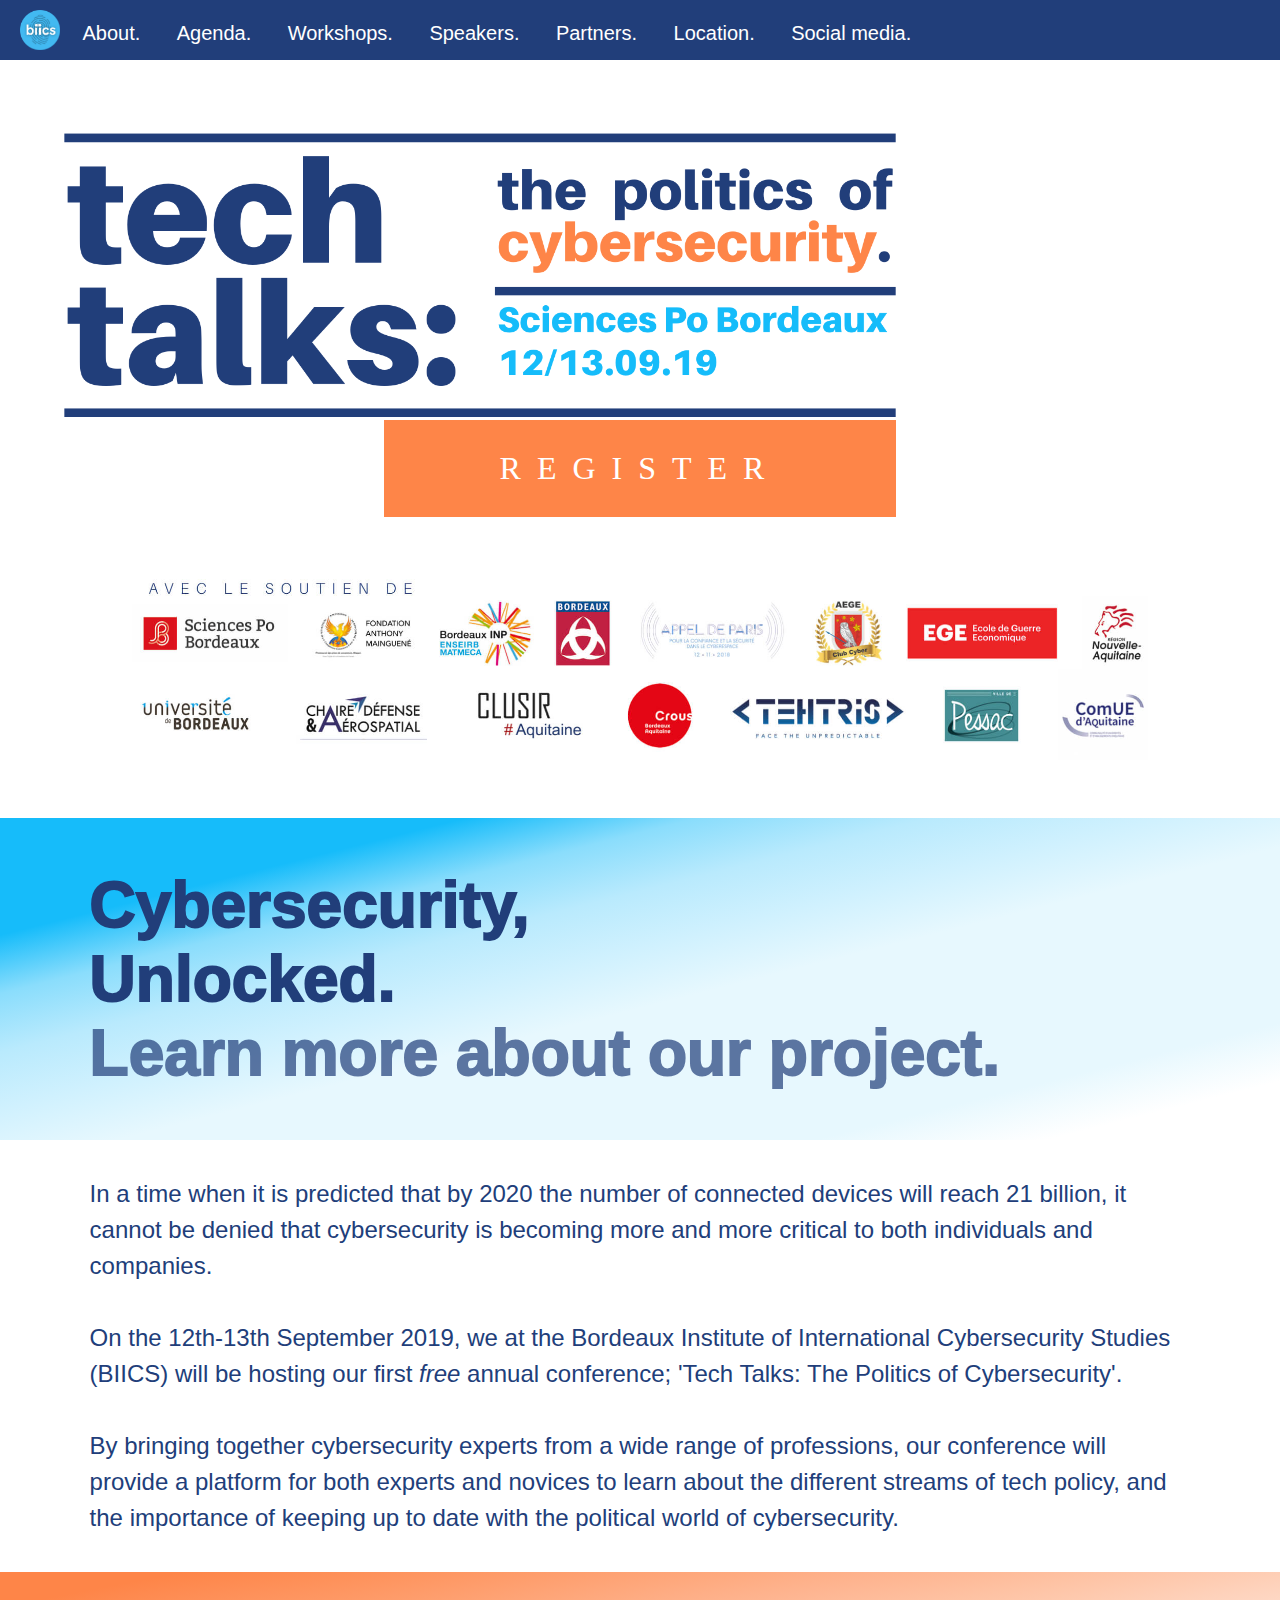
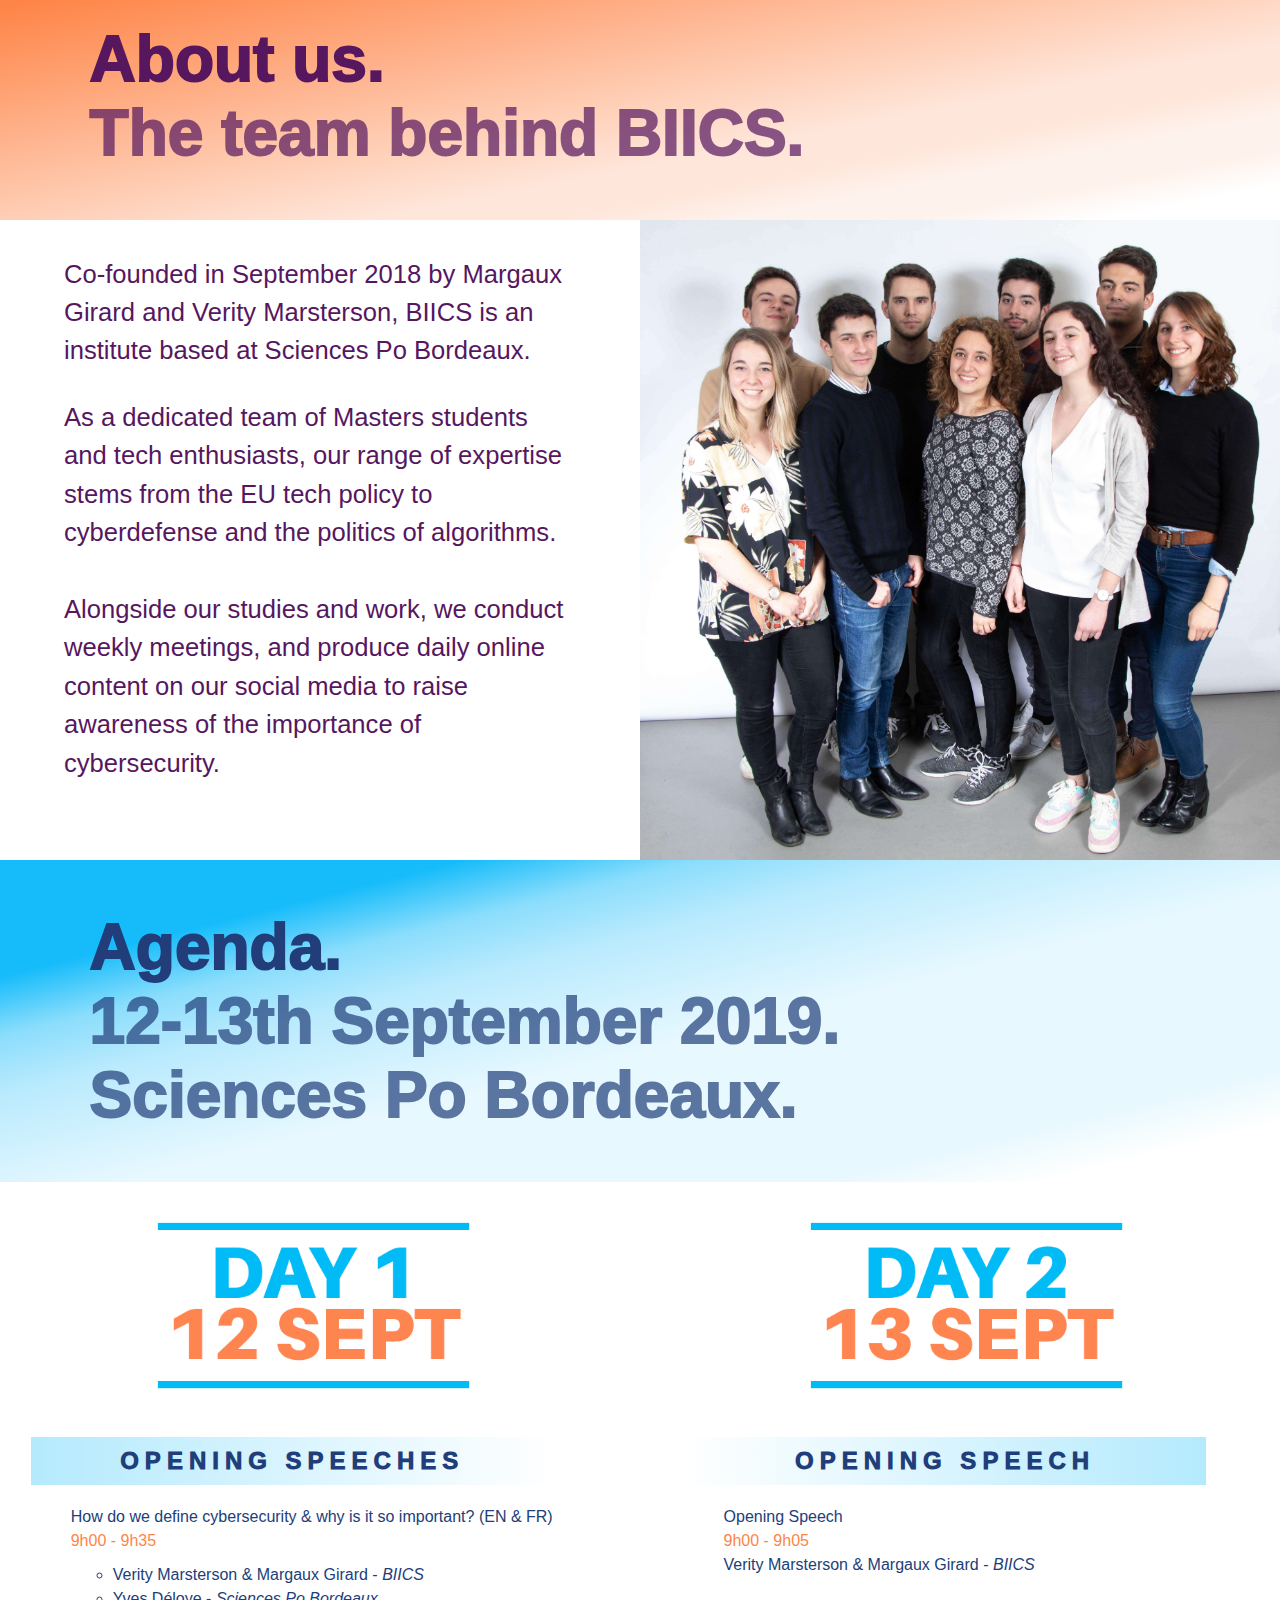
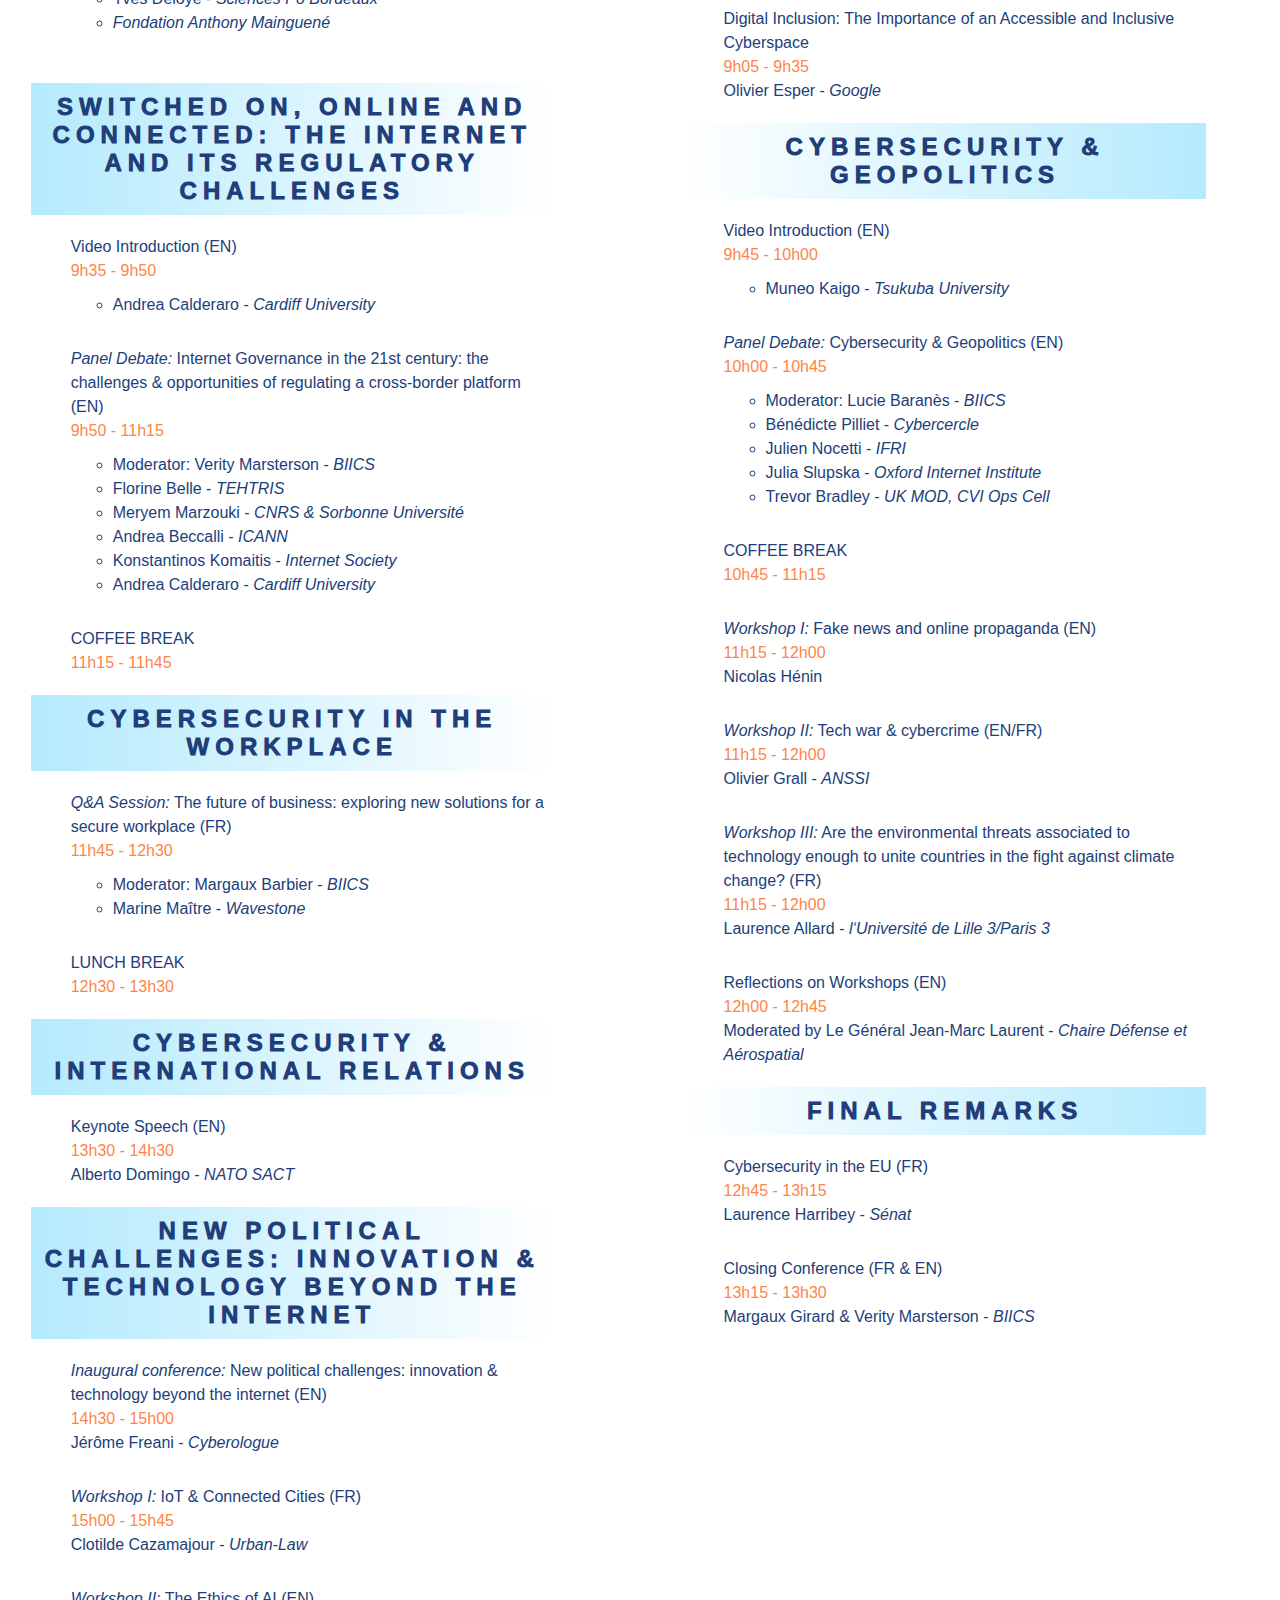
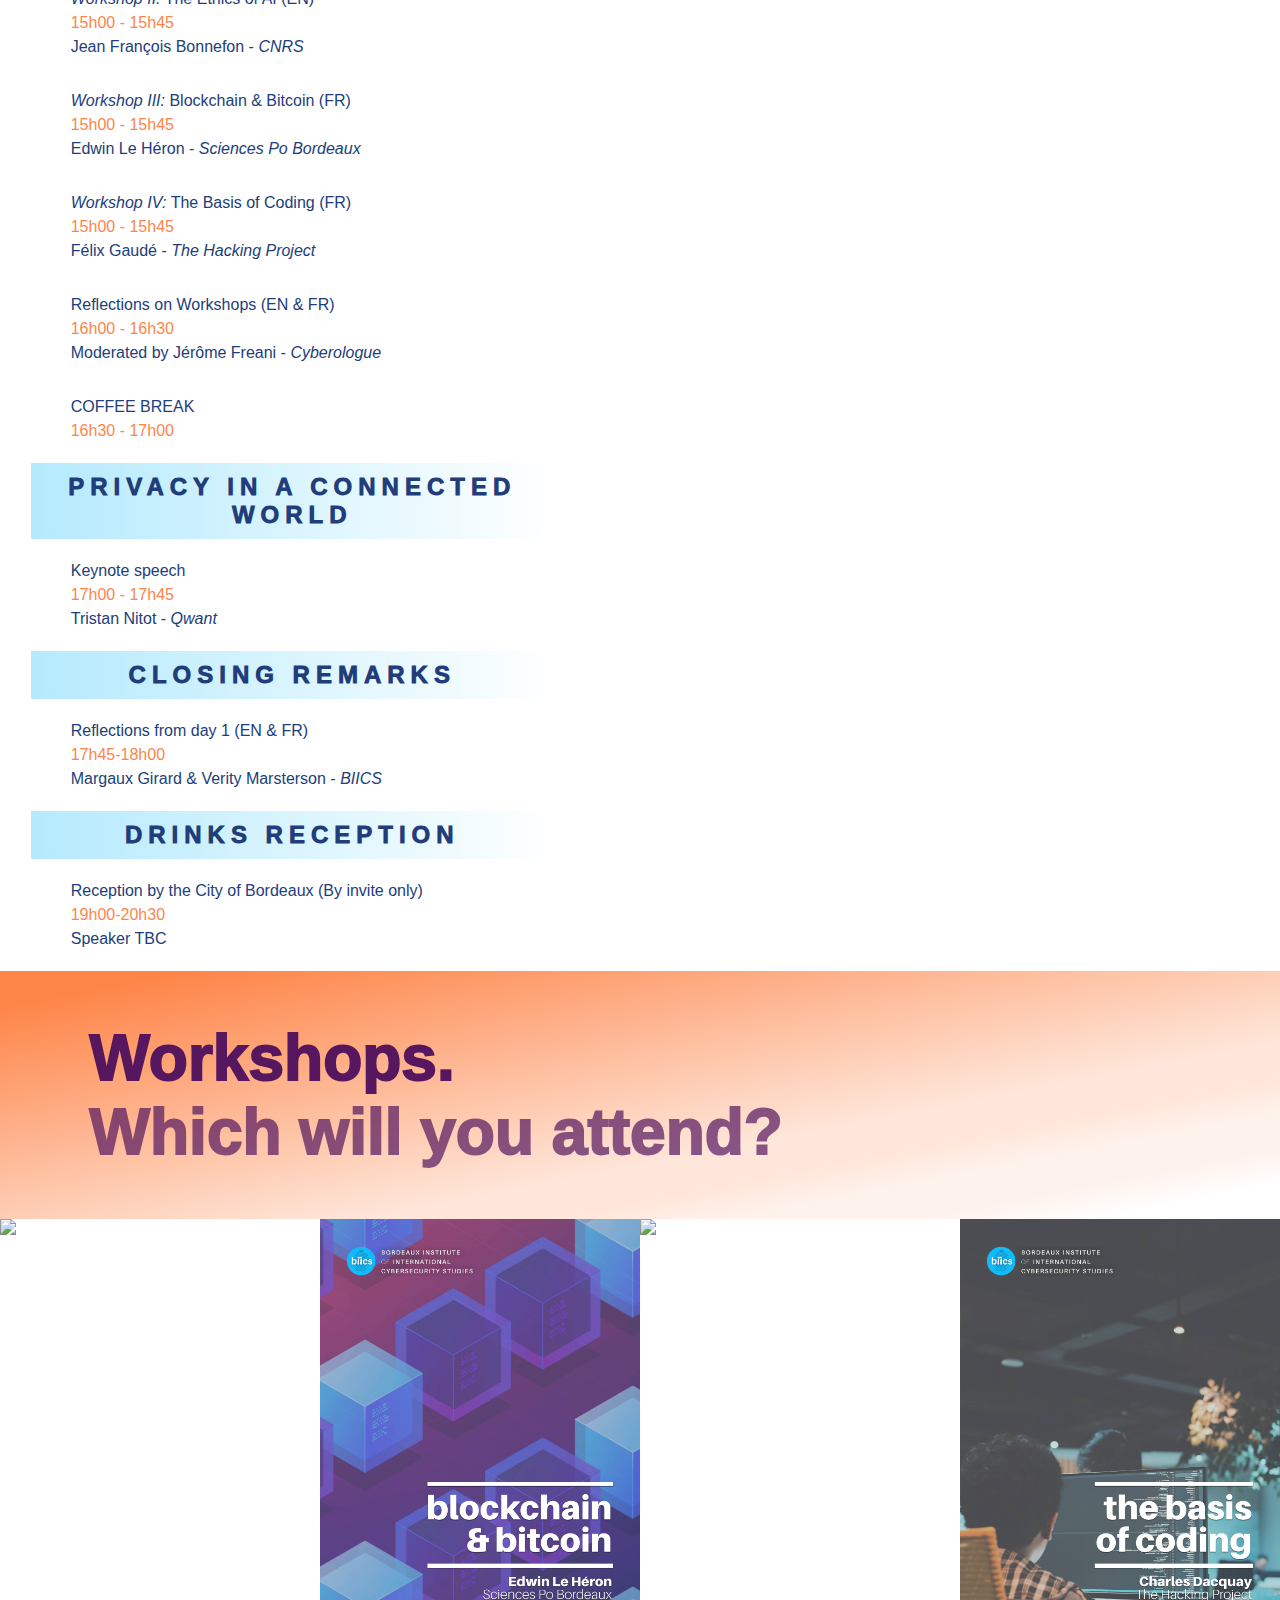
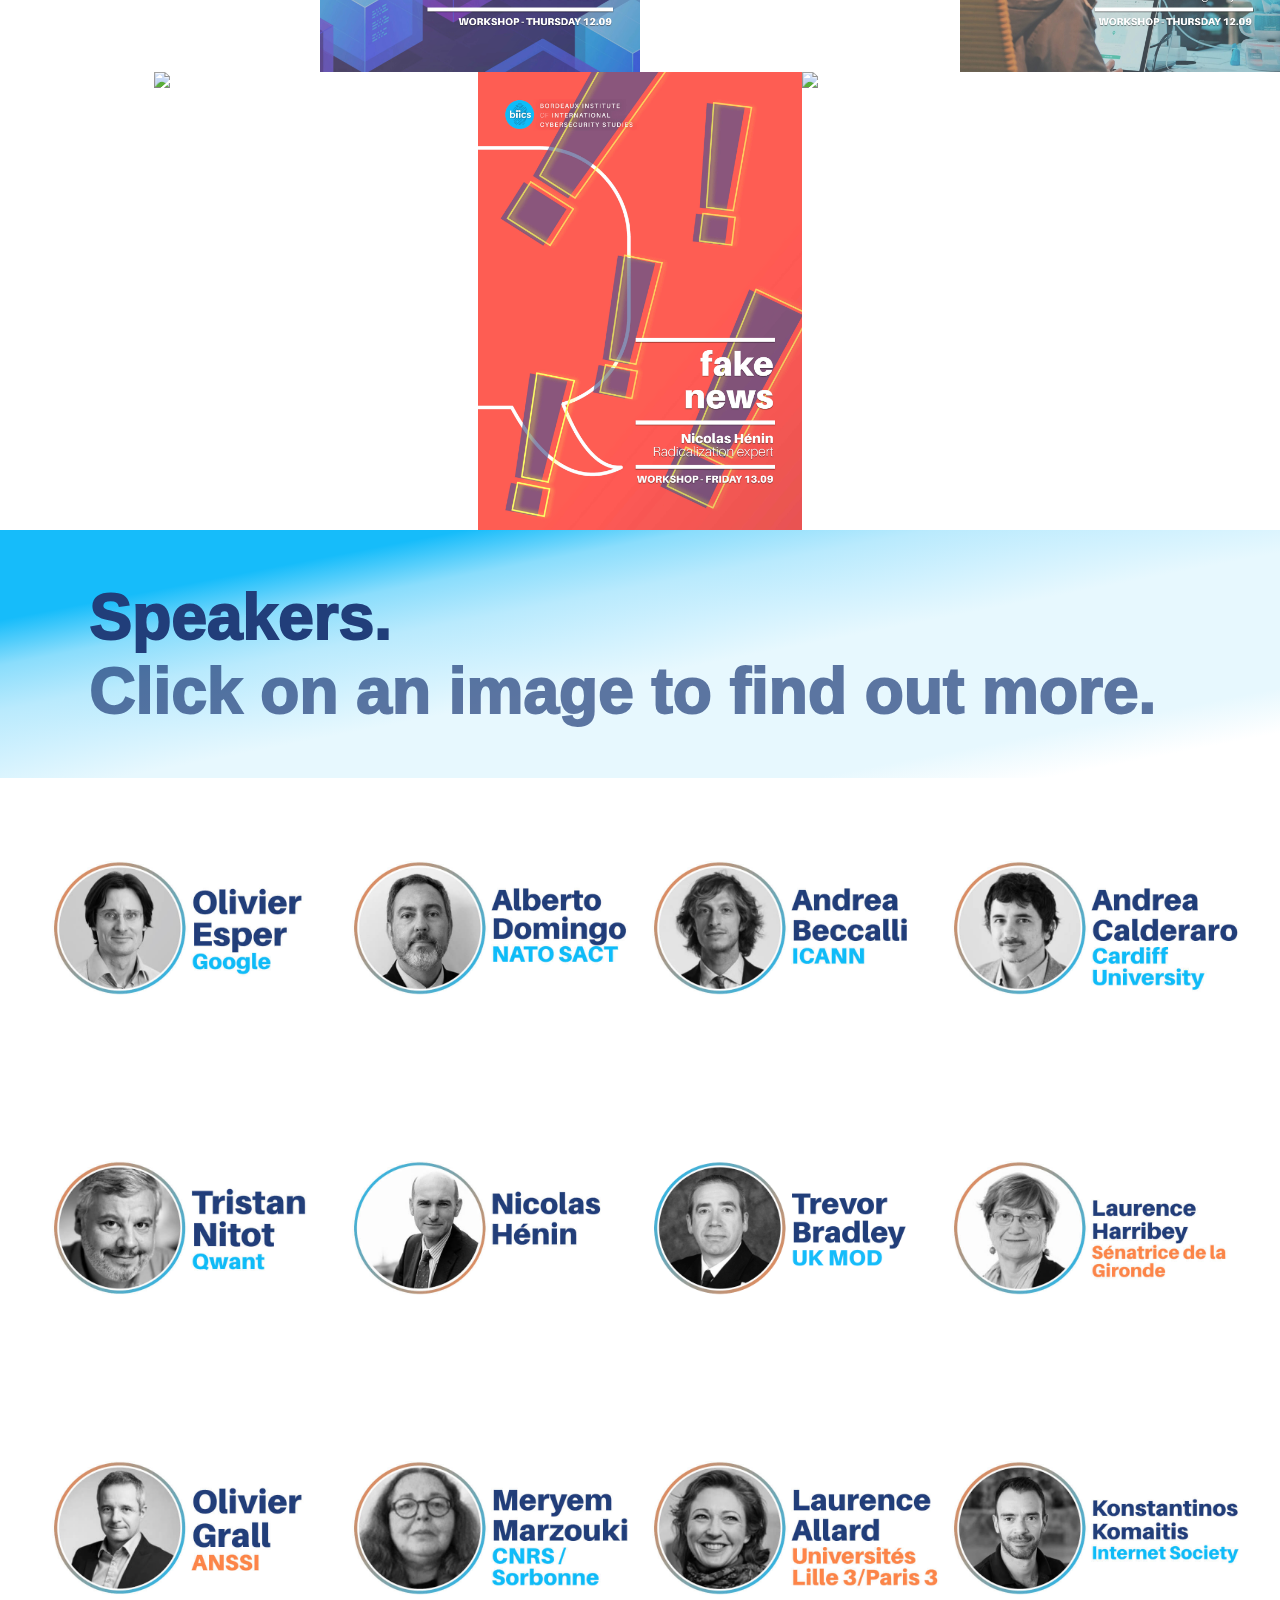
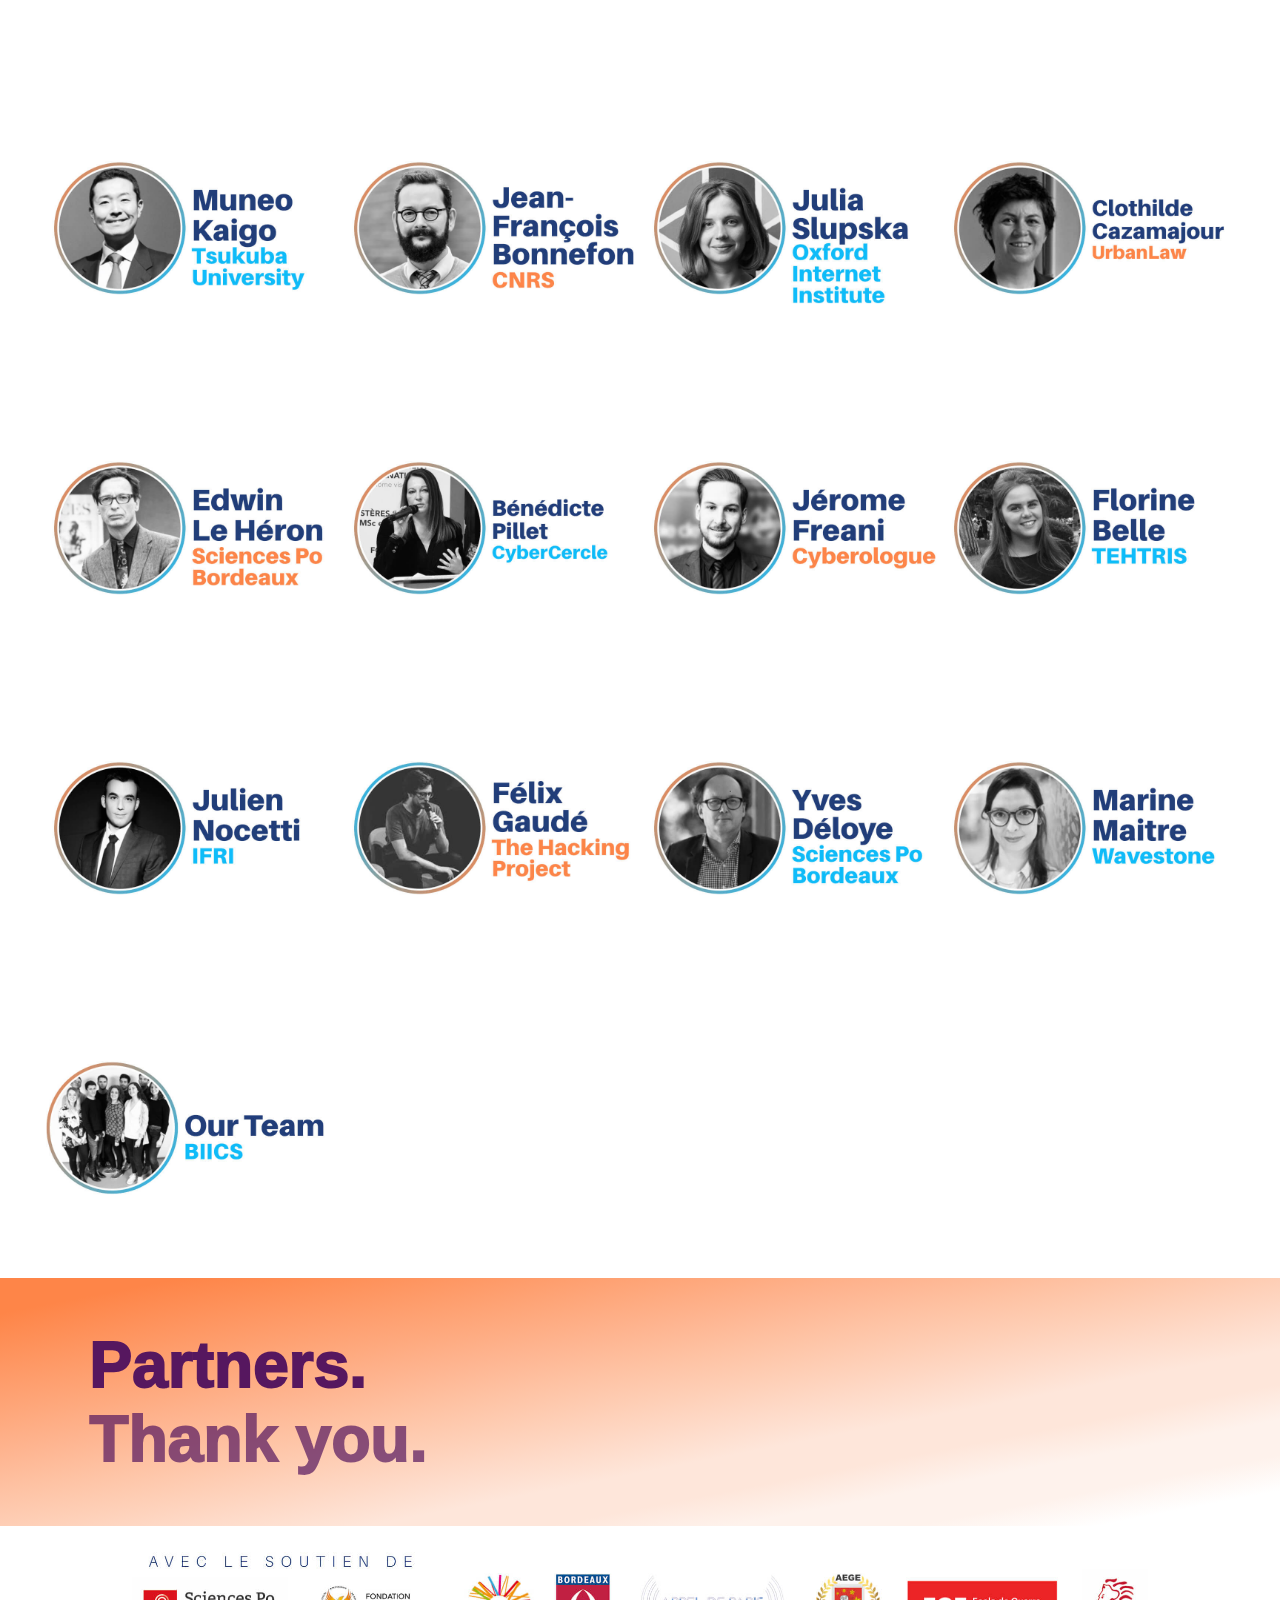
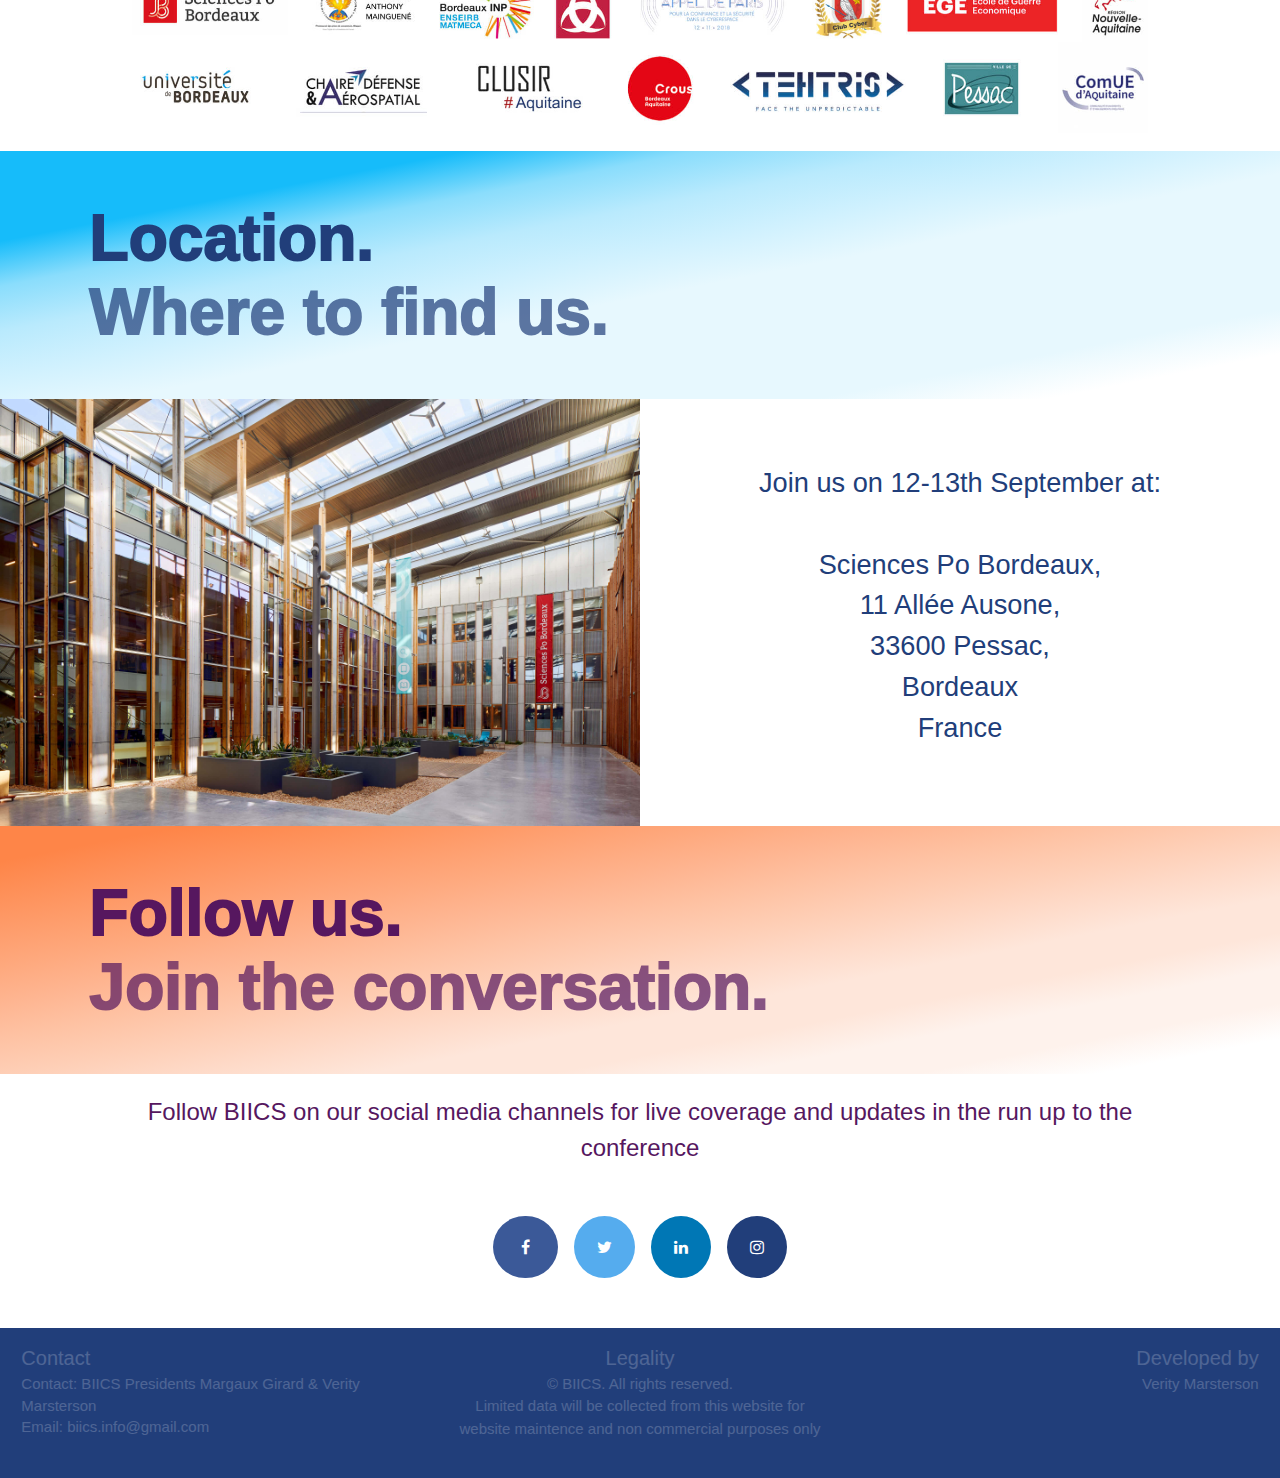
==== index.html @ 4b1958b8 "henin title" ====
<!DOCTYPE html>
<html>

<!-- Head: Instructions for website behaviour -->

	<head>
		<title> BIICS: Bordeaux Institute of International Cybersecurity Studies </title>
		<link rel="stylesheet" type="text/css" href="stylesheet.css" media="screen">
		<link rel="stylesheet" type="text/css" href="stylespeaker.css" media="screen">
		<style scoped> @import url("vmarsterson.github.io/stylesheet.css"); </style>
		<style scoped> @import url("vmarsterson.github.io/stylespeaker.css"); </style>
		<meta name="viewport" content="width=device-width, initial-scale=1.0">
		<meta name="description" content="Bordeaux Institute of International Cybersecurity Studies (BIICS) official website, with detailed information on upcoming conference TechTalks: The Politics of Cybersecurity">
		<meta name="title" content="BIICS: Bordeaux Institute of International Cybersercurity Studies">
		<meta name="author" content="Verity Marsterson">
		<meta name="keywords" content="Cybersecurity,Politics,Conference,BIICS,Bordeaux,Institute,Academic,International"
	</head>

<!-- Facebook image --> 

    <meta property="og:image" content="img/IconLogo.png">
    <meta property="og:image:type" content="image/png">
    <meta property="og:image:width" content="810">
    <meta property="og:image:height" content="810">
    <meta property="og:type" content="website" />
    <meta property="og:url" content="https://biicscyber.com/"/>
    <meta property="og:title" content="BIICS: Bordeaux Institute of International Cybersecurity Studies"/>
    <meta property="og:description" content="Bordeaux Institute of International Cybersecurity Studies (BIICS) official website, with detailed information on upcoming conference TechTalks: The Politics of Cybersecurity"/>

<!-- Navbar -->
	<div class="navbar">
		<div class="dropdown">
			 <button class="dropbtn"><img class="menudrop" src="img/menu.png" alt="Dropdown menu">
	    	</button>
		    	<div class="dropdowncontent">
				  <a href="#Home"><img class="logobar" src="img/Logo.png" alt="BIICS logo" height="40px" width="40px"><p>Home.</p></a>
				  <a href="#About">About.</a>
				  <a href="#Agenda">Agenda.</a>
				  <a href="#Workshops">Workshops.</a>
				  <a href="#Speakers">Speakers.</a>
				  <a href="#partners">Partners.</a>
				  <a href='#location'>Location.</a>
				  <a href='#followus'>Social media.</a>
				</div>
		</div>
	</div>

<!-- Header: Banner -->
	<div>
		<a href="https://www.eventbrite.co.uk/e/biics-2019-conference-tickets-58101064849" target="_blank"><img class="mtechtalks" src="img/horizontallogo.png" alt="Tech Talks: The Politics of Cybersecurity"><img class="dtechtalks" src="img/posterlogocolors.png" alt="Tech Talks: The Politics of Cybersecurity"><img class="wires" src="img/wirecorners.png" alt="wires"></a>
	</div>


<!-- Button -->
	<div class="click">
		<a href="https://www.eventbrite.co.uk/e/biics-2019-conference-tickets-58101064849" target="_blank">register</a>
	</div>
	
	<br><br>

	<img src="img/partners.jpeg" alt="partners" class="partners">
	
<!-- Home - Turquoise -->
	<a name="Home"></a>

	<div class="turquoisegrad bluetext">
		<h1> Cybersecurity, <br> Unlocked. </h1>
		<h2> Learn more about our project. </h2>
	</div>

		<p class="bluetext"> <br><b>In a time when</b> it is predicted that by 2020 the number of connected devices will reach 21 billion, it cannot be denied that cybersecurity is becoming more and more critical to both individuals and companies. 

		<br><br>

		<b> On the 12th-13th September 2019,</b> we at the Bordeaux Institute of International Cybersecurity Studies (BIICS) will be hosting our first <i><b>free</b></i> annual conference; 'Tech Talks: The Politics of Cybersecurity'. 

		<br><br>

		<b> By bringing together cybersecurity experts </b> from a wide range of professions, our conference will provide a platform for both experts and novices to learn about the different streams of tech policy, and the importance of keeping up to date with the political world of cybersecurity.

		<br><br> </p>

<!-- About - Orange Team !-->
	<a name="About">

 	<div class="orangegrad purpletext">
		<h1> About us. </h1>
		<h2> The team behind BIICS. </h2>
	</div>

	<div>
		<img class="team" src="img/team.jpg" alt="team picture">
			
		<p class="teamtext purpletext"> <b>Co-founded in September 2018</b> by Margaux Girard and Verity Marsterson, BIICS is an institute based at Sciences Po Bordeaux. </p> <br>

		<img class="team2" src="img/team.jpg" alt="team picture">

		<p class="teamtext2 purpletext">

		<b>As a dedicated team </b> of Masters students and tech enthusiasts, our range of expertise stems from the EU tech policy to cyberdefense and the politics of algorithms. 

			<br><br>

		<b> Alongside our studies and work, </b> we conduct weekly meetings, and produce daily online content on our social media to raise awareness of the importance of cybersecurity. <br>

		 </p>
	</div>

<!-- Agenda - Blue -->
	<a name="Agenda"></a> 
		
	<div class="turquoisegrad bluetext">
		<h1> Agenda.</h1>
		<h2>12-13th September 2019. <br><a>Sciences Po Bordeaux. </a></h2>
	</div>
	
<!-- DAY 1 !-->

	<div class="col1 bluetext">
		<img class="dates" src="img/date1.png" width="70%" alt="Day 1 : 12 Sept">
	  	
	  	<br>
	  	
	  	<h4 class= "bubble leftshade">Opening speeches </h4>

		<div class= "bubble"> 
			<p><b>How do we define cybersecurity & why is it so important? (EN & FR)</b></p>
			
			<p class="orangetext">9h00 - 9h35</p>
			
			<ul class="a">
				<li> Verity Marsterson & Margaux Girard - <i> BIICS </i></li>
				<li> Yves D&eacute;loye - <i> Sciences Po Bordeaux </i></li>
				<li> <i>Fondation Anthony Mainguen&eacute;</i></li>
			</ul>
		</div>
				 
			<br>

			<h4 class="bubble leftshade">Switched on, online and connected: The Internet and its regulatory challenges </h4>

		<div class= "bubble"> 
			<p><b> Video Introduction (EN)</b></p>
			<p class="orangetext">9h35 - 9h50</p>
			
			<ul class="a"> 
				<li> Andrea Calderaro - <i>Cardiff University</i></li>
			</ul>
		</div>

		<div class= "bubble"> 
			<p><b><i> Panel Debate:</i> Internet Governance in the 21st century: the challenges & opportunities of regulating a cross-border platform (EN)</b></p>
			<p class="orangetext">9h50 - 11h15 </p>
			
			<ul class="a"> 
				<li> Moderator: Verity Marsterson - <i> BIICS </i> </li> 
				<li> Florine Belle - <i>TEHTRIS</i> </li>
				<li> Meryem Marzouki - <i>CNRS & Sorbonne Universit&eacute;</i></li>
				<li> Andrea Beccalli - <i>ICANN</i></li>
				<li> Konstantinos Komaitis - <i>Internet Society</i></li>
				<li> Andrea Calderaro - <i>Cardiff University</i></li>
			</ul>
		</div>

		<div class= "bubble"> 
			<p><b> COFFEE BREAK </b></p>
			<p class="orangetext">11h15 - 11h45</p>
		</div>

			<h4 class= "bubble leftshade"> Cybersecurity in the workplace </h4>

		<div class= "bubble">
			<p><b><i> Q&A Session:</i> The future of business: exploring new solutions for a secure workplace (FR)</b></p>
			<p class="orangetext"> 11h45 - 12h30</p>
			
			<ul class ="a">
				<li> Moderator: Margaux Barbier - <i>BIICS</i></li>
				<li> Marine Ma&icirc;tre - <i>Wavestone</i></li>
			</ul>
		</div>
				
		<div class="bubble">
			<p><b> LUNCH BREAK </b></p>
			<p class="orangetext"> 12h30 - 13h30</p>
		</div>

		<h4 class= "bubble leftshade"> Cybersecurity & International Relations </h4>

		<div class="bubble">
		<p><b>Keynote Speech (EN)</b></p>
			<p class="orangetext"> 13h30 - 14h30</p>
			<p> Alberto Domingo - <i>NATO SACT</i></p> 
		</div>

			<h4 class= "bubble leftshade"> New political challenges: Innovation & technology beyond the Internet </h4>

		<div class="bubble">
			<p><b><i> Inaugural conference:</i> New political challenges: innovation & technology beyond the internet (EN)</b></p>
			<p class="orangetext"> 14h30 - 15h00</p>
			<p> J&eacute;r&ocirc;me Freani - <i>Cyberologue</i></p>
		</div>

		<div class="bubble">
			<p><b><i> Workshop I:</i> IoT & Connected Cities (FR)</b></p>
			<p class="orangetext">15h00 - 15h45 </p>
			<p>Clotilde Cazamajour - <i>Urban-Law</i></p>
		</div>

		<div class="bubble">
			<p><b><i> Workshop II:</i> The Ethics of AI (EN)</b></p>
			<p class="orangetext">15h00 - 15h45</p>
			<p>Jean Fran&ccedil;ois Bonnefon - <i>CNRS</i></p>
		</div>

		<div class="bubble">
			<p><b><i> Workshop III:</i> Blockchain & Bitcoin (FR)</b></p>
			<p class="orangetext">15h00 - 15h45</p>
			<p> Edwin Le H&eacute;ron - <i>Sciences Po Bordeaux</i></p> 
		</div>

		<div class="bubble">
			<p><b><i> Workshop IV:</i> The Basis of Coding (FR)</b></p>
			<p class="orangetext"> 15h00 - 15h45 </p>
			<p>F&eacute;lix Gaud&eacute; - <i>The Hacking Project</i></p> 
		</div>

		<div class="bubble">
			<p><b>Reflections on Workshops (EN & FR)</b></p>
			<p class="orangetext"> 16h00 - 16h30</p>
			<p> Moderated by J&eacute;r&ocirc;me Freani - <i>Cyberologue</i></p> 
		</div>

		<div class="bubble">
			<p><b> COFFEE BREAK </b></p>
			<p class="orangetext"> 16h30 - 17h00</p>
		</div>

		<h4 class= "bubble leftshade">Privacy in a connected world</h4>
		
		<div class="bubble">
			<p><b>Keynote speech</b></p>
			<p class="orangetext"> 17h00 - 17h45 </p>
			<p> Tristan Nitot - <i>Qwant</i></p> 
		</div>

		<h4 class= "bubble leftshade"> Closing remarks </h4>
		<div class="bubble">
			<p><b>Reflections from day 1 (EN & FR)</b></p>
			<p class="orangetext"> 17h45-18h00 </p>
			<p> Margaux Girard & Verity Marsterson - <i>BIICS</i></p> 
		</div>

		<h4 class= "bubble leftshade"> Drinks Reception</h4>
		<div class="bubble">
			<p><b>Reception by the City of Bordeaux (By invite only)</b></p>
			<p class="orangetext"> 19h00-20h30 </p>
			<p> Speaker TBC </p> 
		</div>
	</div>

<!-- Day 2 !-->

	<div class="col2 bluetext">
		  	<img class="dates" src="img/date2.png" width="70%" alt="Day 1 : 12 Sept">
		  	<br>
		  	<h4 class="bubble rightshade"> Opening speech </h4>

	  	<div class= "bubble"> 
			<p><b> Opening Speech</b></p>
			<p class="orangetext"> 9h00 - 9h05</p>
			<p> Verity Marsterson & Margaux Girard - <i>BIICS</i></p>
		</div>

		<div class= "bubble"> 
			<p><b> Digital Inclusion: The Importance of an Accessible and Inclusive Cyberspace</b></p>
			<p class="orangetext"> 9h05 - 9h35</p>
			<p> Olivier Esper - <i>Google</i></p>
		</div>

			<h4 class= "bubble rightshade"> Cybersecurity & Geopolitics </h4>
			 
		<div class= "bubble"> 
			<p><b>Video Introduction (EN)</b></p>
			<p class="orangetext"> 9h45 - 10h00 </p>
			
			<ul>
				<li> Muneo Kaigo - <i>Tsukuba University</i></li>
			</ul>
		</div>

		<div class= "bubble"> 
			<p><b><i>Panel Debate:</i> Cybersecurity & Geopolitics (EN)</b></p>
			<p class="orangetext"> 10h00 - 10h45 </p>
			
			<ul><li> Moderator: Lucie Baran&egrave;s - <i>BIICS</i></li>
				<li> B&eacute;n&eacute;dicte Pilliet - <i>Cybercercle</i></li>
				<li> Julien Nocetti - <i>IFRI</i></li>
				<li> Julia Slupska - <i>Oxford Internet Institute</i></li>
				<li> Trevor Bradley - <i>UK MOD, CVI Ops Cell</i></li>
			</ul>
		</div>

		 <div class="bubble">
			 <p><b> COFFEE BREAK </b></p>
			 <p class="orangetext">10h45 - 11h15</p>
		</div>

		<div class="bubble">
			<p><b><i> Workshop I:</i> Fake news and online propaganda (EN)</b></p>
			<p class="orangetext">11h15 - 12h00 </p>
			<p>Nicolas H&eacute;nin</p>
		</div>

		<div class="bubble">
			<p><b><i> Workshop II:</i> Tech war & cybercrime (EN/FR) </b></p>
			<p class="orangetext">11h15 - 12h00</p>
			<p> Olivier Grall - <i>ANSSI</i></p>
		</div>

		<div class="bubble">
			<p><b><i> Workshop III:</i> Are the environmental threats associated to technology enough to unite countries in the fight against climate change? (FR) </b></p>
			<p class="orangetext">11h15 - 12h00</p>
			<p> Laurence Allard - <i>l‘Universit&eacute; de Lille 3/Paris 3</i></p> 
		</div>

		<div class="bubble">
			<p><b>Reflections on Workshops (EN)</b></p>
			<p class="orangetext"> 12h00 - 12h45 </p>
			<p> Moderated by Le Général Jean-Marc Laurent - <i>Chaire Défense et Aérospatial</i></p> 
		</div>

		<h4 class="bubble rightshade"> Final remarks </h4>

		<div class="bubble">
			<p><b> Cybersecurity in the EU (FR)</b></p>
			<p class="orangetext"> 12h45 - 13h15 </p>
			<p> Laurence Harribey - <i>S&eacute;nat</i></p> 
		</div>

		<div class="bubble">
			<p><b> Closing Conference (FR & EN)</b></p>
			<p class="orangetext"> 13h15 - 13h30 </p>
			<p> Margaux Girard & Verity Marsterson - <i>BIICS</i></p> 
		</div>
	</div>

 <!-- Workshops -->

 	<div class="orangegrad purpletext">
 			<a name="Workshops">
		<h1> Workshops. </h1>
		<h2> Which will you attend? </h2>
	</div>

	<div class="workshops_a">
		<img src="img/Workshops/AI.jpeg" class="workshop">
		<img src="img/Workshops/bitcoin.jpeg" class="workshop">
		<img src="img/Workshops/IoT.jpeg" class="workshop">
		<img src="img/Workshops/coding.jpeg" class="workshop">
	</div>

	<div class="workshops_b">
		<img src="img/Workshops/environment.jpeg" class="workshop">
		<img src="img/Workshops/fake news.jpeg" class="workshop">
		<img src="img/Workshops/tech war.jpeg" class="workshop">
	</div>

<!-- Speakers !-->
	
	<a name="Speakers"></a>

	<div class="turquoisegrad bluetext">
		<h1> Speakers. </h1>
		<h2 class="mspeaker"> Click on an image to find out more. </h2>
		<h2 class="dspeaker"> Meet the experts. </h2>
	</div>

	<div class="grid"> 

	<!-- Olivier Esper -->

		<div class="flip-box">

		<!-- Front of box !--> 

			<div class="flip-box-inner">
			    <div class="flip-box-front">
			      <img src= "img/Speakers/olivier esper.jpg" alt= "Olivier Esper">
				</div>

		<!-- Back of box !--> 

				<div class="flip-box-back">

				    <div class="turquoise-background">
				     	<h4> Olivier Esper </h4>
			      		<h5> Public Policy Senior Manager, Google </h5>
				    </div>

						<p class="bluetext"> Olivier Esper is a Senior Manager in Public Policy at Google. Prior to this, he has worked as the Manager of Government Affairs at Cisco, as well as a Senior Analyst at the French Embassy. Olivier Esper has also spent 4 years as an Analyst and Chief of the Internet Bureau at the French Communications Commission. He currently holds the position of Secretary in the Association des Fournisseurs d'Accès et de Services (AFA). </p>
				</div>
			</div>
		</div>	


				
	<!-- Alberto Domingo !-->

		<div class="flip-box">

		<!-- Front of box !--> 

			<div class="flip-box-inner">
			    <div class="flip-box-front">
			      <img src= "img/Speakers/Alberto Domingo.jpg" alt= "Alberto Domingo">
			    </div>

		<!-- Back of box !--> 

			 	<div class="flip-box-back">

				    <div class="turquoise-background">
				     	<h4> Dr Alberto Domingo </h4>
			      		<h5> Cyberspace Operations Technical Director, NATO </h5>
				    </div>

				      	<p class="bluetext"> Dr Alberto Domingo is now Cyberspace Operations Technical Director for NATO Supreme Allied Headquarter Transformation (SACT) in Norfolk, Virginia. Before moving to the US, he worked for more than 13 years for private engineering and consultancy firms in the areas of telecommunications, space systems and defence, and was assistant professor at ICAI and Alcala universities in Madrid in project management and computer science. </p>
			 	</div>	  
			</div>
		</div>


	<!-- Andrea Becalli !-->

		<div class="flip-box">

		<!-- Front of box !--> 

			<div class="flip-box-inner">
			    <div class="flip-box-front">
			      <img src= "img/Speakers/Andrea Beccalli.png" alt= "Andrea Beccalli">
			    </div>

		<!-- Back of box !--> 

			 	<div class="flip-box-back">

				    <div class="turquoise-background">
				     	<h4> Andrea Beccalli </h4>
			      		<h5> Director of the Stakeholder Engagement Team, ICANN</h5>
				    </div>

				      	<p class="bluetext small"> Andrea Beccalli is the Director of the Stakeholder Engagement Team at ICANN where he works on ICANN's political engagement in Europe. Andrea Beccalli has also served as Policy and Advocacy Manager for the IFLA, and an Associate Expert at UNESCO's Knowledge Societies Division, Communication and Information Sector in Paris, where he led negotiations around WSIS and the 2009 agreement between UNESCO and ICANN. Beccalli has also worked for Internews EU on a policy study on Internet and Freedom of Expression in Iraq. </p>  	
			 	</div>
			</div>
		</div>

	<!-- Andrea Calderaro !-->

		<div class="flip-box">

		<!-- Front of box !--> 

			 <div class="flip-box-inner">
			    <div class="flip-box-front">
			      <img src= "img/Speakers/Andrea Calderaro.jpg" alt="Andrea Calderaro">
			    </div>

		<!-- Back of box !--> 

			 	<div class="flip-box-back">

				    <div class="turquoise-background">
				      <h4> Dr Andrea Calderaro</h4>
				      <h5> Politics & IR Lecturer, Cardiff University </h5>
				    </div>

				      	<p class="bluetext small"> Andrea Calderaro is the Founding Director of the Centre for Internet and Global Politics (tag CIGP if possible), and a Politics & IR Lecturer at Cardiff University. Having worked with a number of key institutions, from the EU Cybersecurity Capacity Building Task Force (DG-DevCo/ISS) to UNESCO’s Internet Universality Program Advisory Board, Internet and International Affairs, his expertise lies in Internet governance, cybersecurity capacity building, telecom policies, digital rights and the role of the EU in the global Internet policy debate. </p>
			 	</div>		  
			 </div>
		</div>

	<!-- Tristan Ninot -->

		<div class="flip-box">

		<!-- Front of box !--> 

			 <div class="flip-box-inner">
			    <div class="flip-box-front">
			      <img src= "img/Speakers/Tristan Nitot.jpg" alt= "Tristan Nitot">
			    </div>

		<!-- Back of box !--> 

			 	<div class="flip-box-back">

				    <div class="turquoise-background">
				     	<h4> Tristan Nitot </h4>
			      		<h5> Vice-President Advocacy, Qwant </h5>
				    </div>

				      	<p class="bluetext"> Tristan Nitot is the Vice-President for Advocacy at French privacy respecting search engine, Qwant, where he focuses on open source and privacy. As a previous member of the data protection authority, CNIL, Chief Product Officer at open source personal cloud platform, Cozy Cloud, and Founder and President of Mozilla Europe, Nitot has been working in technology for over 27 years. He also helped to launch the OpenWeb.eu.org project in 2002, aiming at promoting Web standards and accessibility. </p>  	
			 	</div>
			</div>
		</div>

	<!-- Nicolas Henin !-->

		<div class="flip-box">

		<!-- Front of box !--> 

			 <div class="flip-box-inner">
			    <div class="flip-box-front">
			      <img src= "img/Speakers/Nicolas Henin.jpeg" alt= "Nicolas H&eacute;nin">
			    </div>

		<!-- Back of box !--> 

			 	<div class="flip-box-back">

				    <div class="orange-background">
				     	<h4> Nicolas H&eacute;nin </h4>
			      		<h5>CVE & CT consultant</h5>
				    </div>

				      	<p class="bluetext small"> Nicolas H&eacute;nin is an independent consultant in counter violent extremism, counter terrorism and disinformation. As a former journalist and war correspondent who won the Bayeux Award of war correspondents 5 times, Nicolas H&eacute;nin specialises in international relations and the Middle-East. He covered the events in Egypt, Libya, Yemen and Syria after the Arab spring, and was held as a hostage for 10 months by ISIS in 2013. In 2017, he created Action Resilience, a research center about radicalisation and terrorism. </p>      	
			 	</div>
			</div>
		</div>

		<!-- Trevor Bradley -->

		<div class="flip-box">

		<!-- Front of box !--> 

			 <div class="flip-box-inner">
			    <div class="flip-box-front">
			      <img src= "img/Speakers/Trev Bradley.png" alt= "Trevor Bradley">
			    </div>

		<!-- Back of box !--> 

			 	<div class="flip-box-back">

				    <div class="turquoise-background">
				     	<h4> Trevor Bradley </h4>
			      		<h5> Lead for Cyber Vulnerability Investigations, UK Ministry of Defence </h5>
				    </div>
				      	<p class="bluetext small"> Trevor Bradley is one of the UK Ministry of Defence’s leads for Cyber Vulnerability Investigations where is he is responsible for ensuring the risks to operations across the globe are understood and mitigated.  During a 19 year career he has also been responsible for procurement and delivery of complex deployed IS for the UK military and interim communications infrastructure for foreign armed forces in addition to traditional engineering activity. </p>
			 	</div>
			 </div>
		</div>

	<!-- Laurence Harribey !-->

		<div class="flip-box">

		<!-- Front of box !--> 

			 <div class="flip-box-inner">
			    <div class="flip-box-front">
			      <img src= "img/Speakers/harribey_laurence.jpg" alt= "Laurence Harribey">
			    </div>

		<!-- Back of box !--> 

			 	<div class="flip-box-back">

				    <div class="orange-background">
				     	<h4> Laurence Harribey </h4>
			      		<h5> French Senator of the Gironde </h5>
				    </div>

				      	<p class="bluetext small"> French Senator of the Gironde department since 2017, Laurence Harribey has freuqently engaged in parliamentary discussions around cybersecurity. Devoted to public service, she has served as Mayor of Noaillan and in regional and local councils for over 10 years. In 2017, as the main rapporteur on Cybersecurity in the Committee for European Affairs, she presented a bill to rigorously apply European cybersecurity directives at a national scale. The following April, she published a European parliamentary bill advocating for effective cyber cooperation between the Member States and ENISA. </p>   	
			 	</div>
			</div>
		</div>

	<!-- Olivier Grall -->

		<div class="flip-box">

		<!-- Front of box !--> 

			 <div class="flip-box-inner">
			    <div class="flip-box-front">
			      <img src= "img/Speakers/Olivier Grall.jpg" alt= "Olivier Grall">
			    </div>

		<!-- Back of box !--> 

			 	<div class="flip-box-back">

				    <div class="orange-background">
				     	<h4> Olivier Grall </h4>
			      		<h5> Regional Delegate, ANSSI </h5>
				    </div>

				      	<p class="bluetext"> Olivier Grall is the Regional Delegate of ANSSI, France’s National Cybersecurity Agency and manages territorial actions to advise and protect local authority or regional economic operators. He worked for  seven years as the head of the french branch of MSAB, a leading company providing mobile phone analysis for police forces, and has also worked for Dell during his career. </p>
			 	</div>
			</div>
		</div>

	<!-- Meryem Marzouki !-->

		<div class="flip-box">

		<!-- Front of box !--> 

			 <div class="flip-box-inner">
			    <div class="flip-box-front">
			      <img src= "img/Speakers/Meryem Marzouki.jpg" alt= "Meryem Marzouki">
			    </div>

		<!-- Back of box !--> 

			 	<div class="flip-box-back">

				    <div class="turquoise-background">
				     	<h4> Meryem Markouki </h4>
			      		<h5> Senior Academic Researcher, CNRS </h5>
				    </div>

				      	<p class="bluetext"> Meryem Marzouki is a Senior Academic Researcher in Political Sciences at the French National Centre for Scientific Research (CNRS). She runs a multidisciplinary research activity focusing on Internet governance actors, issues, and institutionalization processes, and teaches Internet Regulation and Governance at Sorbonne Universit&eacute;. Details at: https://www-npa.lip6.fr/marzouki/ </p>	
			 	</div>	  
			</div>
		</div>

	<!-- Laurence Allard -->

		<div class="flip-box">

		<!-- Front of box !--> 

			 <div class="flip-box-inner">
			    <div class="flip-box-front">
			      <img src= "img/Speakers/laurence allard.jpg" alt= "Laurence Allard">
			    </div>

		<!-- Back of box !--> 

			 	<div class="flip-box-back">

				    <div class="orange-background">
				     	<h4> Laurence Allard </h4>
			      		<h5> Communication Sciences Lecturer, University of Lille 3 </h5>
				    </div>

				      	<p class="bluetext"> Laurence Allard is a lecturer in communication sciences at the University of Lille 3 and a researcher at the Sorbonne Nouvelle Paris-3 University. Her main research topics are digital expressive practices, anthropology of data, sensors and other chips, as well as the ecological consequences of the development of technologies. </p>	
			 	</div>
			</div>
		</div>

	<!-- Konstantinos Komaitis -->

		<div class="flip-box">

		<!-- Front of box !--> 

			 <div class="flip-box-inner">
			    <div class="flip-box-front">
			      <img src= "img/Speakers/Konstantinos Komaitis.jpg" alt= "Konstantinos Komaitis">
			    </div>

		<!-- Back of box !--> 

			 	<div class="flip-box-back">

				    <div class="turquoise-background">
				     	<h4> Konstantinos Komaitis </h4>
			      		<h5> Senior Director, Internet Society </h5>
				    </div>

				      	<p class="bluetext small"> Holding a PhD in intellectual property, Dr Konstantinos Komaitis is a Senior Director at the Internet Society in charge of strategy and policy development. Over the past years, he has held various leadership roles, including the chair of the Non-Commercial Users Constituency at ICANN and has often provided expert advice on governmental and other fora, having testified before the House of Lords Communications Committee amongst others. For the Internet Society, his main responsibility is thinking strategically and creatively about the future of the Internet, understanding how this links to public policy decision-making and will connect these streams into a coherent policy strategy.
 </p>		      	
			 	</div>
			 </div>
		</div>


	<!-- Muneo Kaigo!-->

		<div class="flip-box">

		<!-- Front of box !--> 

			 <div class="flip-box-inner">
			    <div class="flip-box-front">
			      <img src= "img/Speakers/Muneo Kaigo.jpg" alt= "Muneo Kaigo">
			    </div>

		<!-- Back of box !--> 

			 	<div class="flip-box-back">

				    <div class="turquoise-background">
				     	<h4> Muneo Kaigo </h4>
			      		<h5> Humanities and Social Sciences Lecturer, Taskuba University </h5>
				    </div>

				      	<p class="bluetext"> Muneo Kaigo is a Japanese teacher at the Tsukuba University, school of Humanities and Social Sciences. He began his career as the representative of Japan to the Asian Media Information and communication centre in 2008. Since then, his work has mainly focused on contemporary digital topic in Japan such as the influence of information and communication technologies on life and society. </p> 	
			 	</div>
			</div>
		</div>

	<!-- Jean Bonnefon !-->

		<div class="flip-box">

		<!-- Front of box !--> 

			 <div class="flip-box-inner">
			    <div class="flip-box-front">
			      <img src= "img/Speakers/Jean Bonnefon.jpg" alt= "Jean Fran&ccedil;ois Bonnefon">
			    </div>

		<!-- Back of box !--> 

			 	<div class="flip-box-back">

				    <div class="orange-background">
				     	<h4> Jean Fran&ccedil;ois Bonnefon </h4>
			      		<h5> Doctor in cognitive psychology, CNRS & Toulouse School of Economics</h5>
				    </div>

				      	<p class="bluetext small"> Jean Fran&ccedil;ois Bonnefon is Doctor in cognitive psychology at the CNRS and the Toulouse School of Economics. In 2018, he and a group of researchers at the MIT media lab launched the Moral machine, an online website allowing people to choose from different scenarios for how self-driving cars should behave on the streets. More than 2 million people answered, providing about 40 million choices, and the ground for a now famous research article published in Nature entitled, ‘The Moral Machine Experiment’. </p>
			 	</div>
			 </div>
		</div>

	<!-- Julia Slupska -->

		<div class="flip-box">

		<!-- Front of box !--> 

			 <div class="flip-box-inner">
			    <div class="flip-box-front">
			      <img src= "img/Speakers/Julia Slupska.jpg" alt= "Julia Slupska">
			    </div>

		<!-- Back of box !--> 

			 	<div class="flip-box-back">

				    <div class="turquoise-background">
				     	<h4> Julia Slupska </h4>
			      		<h5> Doctoral Student, Oxford Internet Institute</h5>
				    </div>
				      	<p class="bluetext small"> Julia Slupska is a doctoral student at the Centre for Doctoral Training in Cybersecurity at the Oxford Internet Institute.  Her research focuses on the ethical implications of conceptual models of cybersecurity.  Currently, she is studying cybersecurity in the context of intimate partner violence and the use of simulations in political decision-making.  Previously, she completed her MSc in Social Science of the Internet on the role of metaphors in international cybersecurity policy.  Before joining the OII, Julia worked on an LSE Law project on comparative regional integration and coordinated course on Economics in Foreign Policy for the Foreign and Commonwealth Office. </p>
			 	</div>
			 </div>
		</div>


	<!-- Clotilde Cazamajour !-->

		<div class="flip-box">

		<!-- Front of box !--> 

			 <div class="flip-box-inner">
			    <div class="flip-box-front">
			      <img src= "img/Speakers/Clotilde Cazamajour.jpg" alt= "Clotilde Cazamajour">
			    </div>

		<!-- Back of box !--> 

			 	<div class="flip-box-back">

				    <div class="orange-background">
				     	<h4> Clotilde Cazamajour </h4>
			      		<h5> CEO and Partner Lawyer, UrbanLaw</h5>
				    </div>

				      	<p class="bluetext"> Clotilde Cazamajour is a smart city specialist, CEO and lawyer at UrbanLaw. Every day, she works to find legal basis for the city of tomorrow. UrbanLaw advises on urban planning law as well as providing legal support for major companies, start-ups and local authorities in the context of ‘Smart Cities and Networks’ programs. Clothilde Cazamajour has also taught law for around 25 years at a number of institutions including the Universit&eacute; Montesquieu Bordeaux. </p>	
			 	</div>
			 </div>
		</div>

	<!-- Edwin le Heron -->

		<div class="flip-box">

		<!-- Front of box !--> 

			 <div class="flip-box-inner">
			    <div class="flip-box-front">
			      <img src= "img/Speakers/Edwin Le Heron.jpg" alt= "Edwin Le Heron">
			    </div>

		<!-- Back of box !--> 

			 	<div class="flip-box-back">

				    <div class="orange-background">
				     	<h4> Edwin Le Heron </h4>
			      		<h5> Economics Lecturer, Sciences Po Bordeaux </h5>
				    </div>

				      	<p class="bluetext small"> Edwin Le Heron is professor in economics at Sciences Po Bordeaux. Researcher in Monetary Economics and Financial Economics and post Keynesian theory at the Centre Emile Durkheim, he has developed an interest in cryptocurrencies such as Bitcoin.  An active member of the French Association of Political Economy, Edwin Le Heron is also the current president of ADEK, the French-speaking association for Keynesian Studies. He is the author of “What is the use of the ECB?” and the co-author of “Should Central Banks be Independent?”. </p>  	
			 	</div>
			 </div>
		</div>

	<!-- Bénédicte Pilliet -->

		<div class="flip-box">

		<!-- Front of box !--> 

			 <div class="flip-box-inner">
			    <div class="flip-box-front">
			      <img src= "img/Speakers/Bennedict Pilliet.png" alt= "B&eacute;n&eacute;dicte Pilliet">
			    </div>

		<!-- Back of box !--> 

			 	<div class="flip-box-back">

				    <div class="turquoise-background">
				     	<h4> B&eacute;n&eacute;dicte Pilliet </h4>
			      		<h5> Founder, CyberCercle </h5>
				    </div>

				      	<p class="bluetext"> As Founder and CEO of CyberCercle, B&eacute;n&eacute;dicte Pilliet specialises in defence and national security. Alongside running her cybersecurity platform, B&eacute;n&eacute;dicte Pilliet is a lecturer in public policy in the field of cybersecurity and international relations at the University of Toulouse Capitole 1. She is also the Director of the Digital Security Certificate at the Paris-Dauphine University. A graduate from Sciences Po Paris, she is a Lieutenant-colonel for the army’s reserve of citizens and a member of the citizens’ reserve of cyber-defence. </p> 	
			 	</div>
			 </div>
		</div>


	<!-- Franćois Pellegrini  -->

		<!-- <div class="flip-box"> -->

		<!-- Front of box !--> 

<!-- 			 <div class="flip-box-inner">
			    <div class="flip-box-front">
			      <img src= "img/Speakers/Francois Pellegrini.jpg" alt= "Francois Pellegrini">
			    </div>
 -->
		<!-- Back of box !--> 

<!-- 			 	<div class="flip-box-back">

				    <div class="turquoise-background">
				     	<h4> Fran&ccedil;ois Pellegrini </h4>
			      		<h5> CNIL </h5>
				    </div>
				      	<p class="bluetext"> Fran&ccedil;ois Pellegrini is a professor in informatics at Université de Bordeaux and a senior researcher at LaBRI and Inria Bordeaux. He is a commissioner at CNIL, the French data protection authority and chairman of Aquinetic, a nonprofit regional association that promote open and free innovation in Region Nouvelle-Aquitaine. </p>
			 	</div>
			 </div>
		</div> -->

	

	<!-- Jérôme Freani -->

		<div class="flip-box">

		<!-- Front of box !--> 

			 <div class="flip-box-inner">
			    <div class="flip-box-front">
			      <img src= "img/Speakers/Jerome Freiani.png" alt= "J&eacute;r&ocirc;me Freani">
			    </div>

		<!-- Back of box !--> 

			 	<div class="flip-box-back">

				    <div class="turquoise-background">
				     	<h4> J&eacute;r&ocirc;me Freani </h4>
			      		<h5> Cyber Risk Management & Governance Consultant, CGI </h5>
				    </div>

				      	<p class="bluetext"> Jérome Freani is a cybersecurity risk management and governance consultant at CGI business consulting, while being the Head of the Club Cyber at the Economic Warfare School of Paris and running  Cyberologue, an online platform dedicated to cyber-related news. He has gained his expertise through an MBA in Strategy and Competitive Intelligence, as well as working for multiple firms such as Airbus and setting up his own tech businesses. </p>  	
			 	</div>
			 </div>
		</div>


	<!-- Florine Belle !-->

		<div class="flip-box">

		<!-- Front of box !--> 

			 <div class="flip-box-inner">
			    <div class="flip-box-front">
			      <img src= "img/Speakers/florine belle.jpeg" alt= "Florine Belle">
			    </div>

		<!-- Back of box !--> 

			 	<div class="flip-box-back">

				    <div class="turquoise-background">
				     	<h4> Florine Belle </h4>
			      		<h5> Legal Advisor & Data Protection Officer, TEHTRIS </h5>
				    </div>

				      	<p class="bluetext"> Now Legal Adviser in Cybersecurity and Data Protection Officer at TEHTRIS, a french cybersecurity firm who created its own cyberdefense arsenal, Florine Belle developed her legal expertise during her Masters’ in International Public Law, and her experience at the French National Cybersecurity Agency (ANSSI), during which she worked on the Tallinn Manual 2.0 and the legal implications of regulating zero-days vulnerabilities. </p>
			 	</div>		  
			 </div>
		</div>
		
	<!-- Julien Nocetti !-->

		<div class="flip-box">

		<!-- Front of box !--> 

			 <div class="flip-box-inner">
			    <div class="flip-box-front">
			      <img src= "img/Speakers/Julien Nocetti.jpg" alt= "Julien Nocetti">
			    </div>

		<!-- Back of box !--> 

			 	<div class="flip-box-back">

				    <div class="turquoise-background">
				     	<h4> Julien Nocetti </h4>
			      		<h5> Research Fellow, French Institute of International Relations (IFRI)</h5>
				    </div>

				      	<p class="bluetext small"> Julien Nocetti is a Research Fellow at the French Institute of International Relations (IFRI) since 2009, where he is a specialist on global digital and cyber issues. His latest publications deal with the geopolitics of cyber conflict, China’s assertiveness in artificial intelligence, and Europe’s digital and data policies. Julien Nocetti is also a Russia expert, in particular Russian foreign and domestic Internet policies. He holds a PhD in Political Science from the National Institute for Oriental Languages (INALCO). </p>	
			 	</div>
			 </div>
		</div>

	<!-- The Hacking Project -->

		<div class="flip-box">

		<!-- Front of box !--> 

			 <div class="flip-box-inner">
			    <div class="flip-box-front">
			      <img src= "img/Speakers/Felix Gaude.jpeg" alt= "The Hacking Project">
			    </div>

		<!-- Back of box !--> 

			 	<div class="flip-box-back">

				    <div class="orange-background">
				     	<h4> F&eacute;lix Gaud&eacute;</h4>
			      		<h5> The Hacking Project </h5>
				    </div>
				      	<p class="bluetext"> F&eacute;lix Gaud&eacute; is the CEO and Co-Founder of The Hacking Project, a platform that sets out to recreate the bonds between humans by changing the world of education. They offer free, short, code courses that are open to everyone. As well as setting up his own company, he has also worked as a code teacher at IEP Paris and ESSEC Business School as well as Growth Hacker at ZeWaow!</p>
			 	</div>
			 </div>
		</div>

	<!-- Yves Deloye -->

		<div class="flip-box">

		<!-- Front of box !--> 

			 <div class="flip-box-inner">
			    <div class="flip-box-front">
			      <img src= "img/Speakers/Yves Deloye.jpg" alt= "Yves Deloye">
			    </div>

		<!-- Back of box !--> 

			 	<div class="flip-box-back">

				    <div class="turquoise-background">
				     	<h4> Yves D&eacute;loye </h4>
			      		<h5> Political Science Lecturer, Sciences Po Bordeaux </h5>
				    </div>

				      	<p class="bluetext"> Yves D&eacute;loye is a lecturer in politics, specialised in historical sociological of politics. He has been the headmaster of Sciences Po Bordeaux since 2016, and is dedicated to provide a critical thinking-based education to his students, as well as a motivational environment to thrive. He has also been the publishing director of the French Journal of Political Science for the past 10 years. </p>
			 	</div>
			 </div>
		</div>



	<!-- Marine Maitre -->

		<div class="flip-box">

		<!-- Front of box !--> 

			 <div class="flip-box-inner">
			    <div class="flip-box-front">
			      <img src= "img/Speakers/marine maitre.jpeg" alt= "Marine Ma&icirc;tre">
			    </div>

		<!-- Back of box !--> 

			 	<div class="flip-box-back">

				    <div class="turquoise-background">
				     	<h4> Marine Ma&icirc;tre </h4>
			      		<h5> Risk Manager Consultant, Wavestone </h5>
				    </div>

				      	<p class="bluetext small"> Marine Ma&icirc;tre is a Cybersecurity & Digital Trust consultant at Wavestone, the first independent consulting firm in France, specialised in digital transformation. Marine Ma&icirc;tre is graduated from Sciences Po Bordeaux and from a professional master in La Sorbonne in Global Risk & Crisis Management. After having spent a year in Argentina working for the French Institute, Marine worked a year in EDF crisis management team before starting a career as a cybersecurity & risk management consultant at Wavestone. </p>
			 	</div>
			 </div>
		</div>

		<!-- BIICS  -->

		<div class="flip-box biicsspeaker">

		<!-- Front of box !--> 

			 <div class="flip-box-inner">
			    <div class="flip-box-front">
			      <img src="img/Speakers/biicsspeakers.jpeg" alt="BIICS">
			    </div>

		<!-- Back of box !--> 

			 	<div class="flip-box-back">

				    <div class="orange-background">
				     	<h4> BIICS </h4>
			      		<h5> Bordeaux Institute of International Cybersecurity Studies </h5>
				    </div>
				      	<p class="bluetext"> Throughout the conference, a number of representatives from the BIICS team will take to the stage. Within this team, we have a variety of different skills and interests, including one member who has studied in California, one who is from Turkey, one who worked in Brussels and one who is the President of Science Po Bordeaux's Ausone Conseil. Come and talk to us to find out more about the different walks of lives that make up our fun and exciting team... </p> 	
			 	</div>
			 </div>
		</div>
	</div>

<!-- Partners -->
	<a name="partners"></a> 
	
	<div class="orangegrad purpletext">
		<h1> Partners. </h1>
		<h2> Thank you.</h2>
	</div>

	<img src="img/partners.jpeg" alt="partners" class="dpartners padded">
	<img src="img/smaller partners.jpeg" alt="partners" class="mpartners">

<!-- Map !-->

	<a name="location"></a>
	
	<div class="turquoisegrad bluetext">
		<h1> Location. </h1>
		<h2> Where to find us. </h2>
	</div>
	
	<div class="address bluetext">
		<p> Join us on 12-13th September at: <br><br><b> Sciences Po Bordeaux, <br> 11 All&eacute;e Ausone, <br> 33600 Pessac,<br> Bordeaux <br> France </b></p> 
	</div>

	<img class="sciencespo2" src="img/SciencesPo Bordeaux.jpg" alt="Sciences Po Bodeaux">
	<img class="sciencespo1" src="img/sciencespo.jpg" alt="Sciences Po Bodeaux">

<!-- Social Media -->

	<a name="followus"></a> 

	<div class="orangegrad purpletext">
		<h1> Follow us. </h1>
		<h2> Join the conversation. </h2>
	</div>

	<p class="purpletext social"> Follow BIICS on our social media channels for live coverage and updates in the run up to the conference </p>

	<link rel="stylesheet" href="https://cdnjs.cloudflare.com/ajax/libs/font-awesome/4.7.0/css/font-awesome.min.css">

	<div class="sociala">
	</div>

	<div class="socialb social">
	 	<a href="https://www.facebook.com/biics.cyber/" class="fa fa-facebook" target="_blank"></a>
	 	<a href="https://twitter.com/BIICSCyber" class="fa fa-twitter" target="_blank"></a>
		<a href="https://www.linkedin.com/company/bordeaux-institute-of-international-cybersecurity-studies" class="fa fa-linkedin" target="_blank"></a>
		<a href="https://www.instagram.com/biics.cyber/" class="fa fa-instagram" target="_blank"></a>
	</div>

	<div class="socialc">
	</div>


	<footer>
		<a href="Contact"></a>
			
		<div class="footsectiona">
		 	<p class="title">Contact </p> 
		 	<p>Contact: BIICS Presidents Margaux Girard & Verity Marsterson</p>
		 	<a href="mailto:biics.info@gmail.com">Email: biics.info@gmail.com</a>
		</div>
			
		<div class="footsectionb">
			<p class="title">Developed by </p>
			<p> Verity Marsterson </p>
		</div>

		<div class="footsectionc">
		 	<p class="title">Legality </p>
			<p> &copy; BIICS. All rights reserved. </p>
			<p> Limited data will be collected from this website for website maintence
			and non commercial purposes only</p>
		</div>
	</footer>

</html>
---- stylesheet.css ----
/* Imported fonts &&& */

@font-face {
    
    font-family: "Aileronblack";
    src: 
    url("vmarsterson.github.io/Fonts/aileron-black-fontface.eot"), /* Internet Explorer*/
    url("vmarsterson.github.io/Fonts/aileron-black-fontface.svg"), /* Chrome, iPhone */
    url("vmarsterson.github.io/Fonts/aileron-black-fontface.ttf"), /* Safari, Firefox, Opera, Chrome */
    url("vmarsterson.github.io/Fonts/aileron-black-fontface.woff"), /* Firefox 3.6 */
    url("vmarsterson.github.io/Fonts/aileron-black-fontface.woff2");
    
    font-family: "Aileronbold";
    src:
    url("vmarsterson.github.io/Fonts/aileron-bold-fontface.eot"),
    url("vmarsterson.github.io/Fonts/aileron-black-fontface.svg"),
    url("vmarsterson.github.io/Fonts/aileron-bold-fontface.ttf"),
    url("vmarsterson.github.io/Fonts/aileron-bold-fontface.woff"),
    url("vmarsterson.github.io/Fonts/aileron-bold-fontface.woff2");
    
    font-family: "Aileronregular";
    src:
    url("vmarsterson.github.io/Fonts/aileron-regular-fontface.eot"),
    url("vmarsterson.github.io/Fonts/aileron-regular-fontface.ttf"),
    url("vmarsterson.github.io/Fonts/aileron-regular-fontface.svg"),
    url("vmarsterson.github.io/Fonts/aileron-regular-fontface.woff"),
    url("vmarsterson.github.io/Fonts/aileron-regular-fontface.woff2");
}


/* 213E7A = Dark blue
   FE8548 = Orange - #ffddcc 90% 
   16BCFA = Turquoise - #b4eafd
   56175F = Purple -  #f1d6f5 90%

   https://www.w3schools.com/colors/colors_picker.asp 

  API key: AIzaSyACBAwAMip35NzaKax_rq95bT5e61U4cvQ 

  accent codes: https://www.starr.net/is/type/htmlcodes.html 

  */

    * {
      margin: 0;
      padding: 0;
      text-decoration: none;
    }

    body {
      background-color: white;
      font-family: Aileronbold, Segoe UI, Arial, Sans-Serif;
    }

/* Mobile text */

    .bluetext {
      color: #213E7A;
    }

    .purpletext {
      color: #56175F;
    }

    .turquoisegrad {
      clear: both;
      background-color: #16BCFA;
      border: 0;
      background-image: linear-gradient(to top left, #FFF, #FFF, #e7f8fe, #e7f8fe, #e7f8fe, #e7f8fe, #d0f1fe, #b9eafd, #8addfc, #16BCFA, #16BCFA, #16BCFA);
      width: 100%;
      margin-top:0px;
      margin-bottom: 0px;
      overflow: hidden;
    }

    .orangegrad {
      clear: both;
      background-color: #FE8548;
      border: 0;
      background-image: linear-gradient(to top left, #FFF, #FFF, #fef2ec, #fef2ec, #fee6da, #fee6da, #fedac8, #feceb5, #fec2a3, #feb591, #fea97e, #fe9d6c, #fe915a, #fe8548, #fe8548);
      width: 100%;
      margin-top: 0px;
      padding: 0;
      margin-bottom: 0px;
      overflow: hidden;
    }

    .orangetext {
      color: #FE8548;
    }

     p {
      font-family: Aileronregular, Sans-Serif;
      font-size: 1em;
      font-weight: 20;
      padding-left: 5%;
      padding-right: 5%;
      line-height: 1.5em;
    }

    h1 {
      font-family: Aileronblack, Sans-Serif;
      font-weight: 1000;
      font-size: 3em;
      text-align: left;
      font-weight: 1000;
      padding-left: 5%;
      padding-right: 20%;
      width: 75%;
      padding-top: 30px;
      padding-bottom: 0px;
      margin-top: 0px;
      margin-bottom: 0px;
      clear: both;
    }

    h2 {
      font-family: Aileronblack, Sans-Serif;
      font-weight: 1000;
      opacity: 0.7;
      font-size: 3em;
      text-align: left;
      padding-left: 5%;
      padding-right: 20%;
      padding-bottom: 20px;
      padding-top: 0px;
      margin-top: 0px;
      margin-bottom: 0px;
      z-index: 0;
    }

    h2 a {
      display: none;
    }

    h3 {
      font-family: Aileronblack, Sans-Serif;
      font-weight: 1000;
      font-size: 4em;
      color: #FE8548;
      text-align: center;
      font-weight: 20;
      padding-left: 10%;
      padding-right: 20%;
      padding-top: 60px;
      padding-bottom: 0px;
      margin-top: 0px;
      margin-bottom: 0px;
    }

    h4 {
      font-family: Aileronblack, Sans-Serif;
      font-weight: 1000;
      font-size: 1.5em;
      text-align: right;
      font-weight: 1000;
      padding-left: 10%;
      padding-right: 10%;
      padding-top: 0px;
      padding-bottom: 0px;
      margin-top: 0px;
      margin-bottom: 0px;
      letter-spacing: 0.25em;
      text-transform: uppercase;
    }


/* Mobile Navbar */ 

    .navbar {
      background-color: #213E7A;
      position: relative;
      width: 100%;
      display: block;
      height: 70px;
    }

    .menudrop {
      max-height: 20px;
      padding-top: 10px;
      padding-bottom: 10px;
      margin: 0;
    }

    .logobar { 
      display: none;
      position: absolute;
      top: 10px;
      right: 10px;
      height: 40px;
    }

    .dropdown {
      float: left;
      overflow: hidden;
      display: inline;
    }

    .dropdown .dropbtn {
      font-size: 16px; 
      border: none;
      outline: none;
      color: white;
      padding-top: 15px;
      padding-left: 20px;
      background-color: #213E7A;
      font-family: Aileronblack;
      margin: 0;
    }

    .dropdown:hover {
      display: block;
    }

    .dropdowncontent {
      display: none;
      background-color: #213E7A;
      position: absolute;
      min-width: 160px;
      z-index: 1;
    }

    .dropdowncontent a {
      color: white;
      padding: 12px 16px;
      display: block;
    }

    .dropdowncontent p {
      display: inline;
    }

    .dropdowncontent a:hover {
      background-color: #16BCFA;
      -ms-background-color: #16BCFA;
      -webkit-background-color: #16BCFA;
      -moz-background-color: #16BCFA;
      -o-background-color: #16BCFA;
    }

    .dropdown:hover .dropdowncontent {
      display: block;
    }

/* Mobile Banner */ 

    .mtechtalks {
      display: inline;
      float: left;
      margin-left: 15%;
      margin-top: 7%;
      margin-bottom: 7%;
      width: 47%;
    }

    .dtechtalks {
      display: none;
    }

    .wires{
      display: inline;
      float: right;
      width: 38%;
    }

/* Mobile Button */

    .click {
      clear: both;
      background-color: #FE8548;
      font-family: aileronregular, Sans-Serif;
      padding-top: 20px;
      padding-bottom: 20px;
      text-align: center;
      display: block;
      margin-left: auto;
      margin-right: auto;
      width: 80%; 
    }

    .click a {
      color: white;
      font-size: 1em;
      letter-spacing: 0.75em;
      text-transform: uppercase;
    }

    .click a:hover {
      color: #213E7A;
    }

    .mobile {
      float: right;
    }

    .textmob {
      float: left;
    }

/* Mobile Team */

    .teamtext {
      padding-left: 5%;
      padding-right: 5%;
      padding-top: 10px;
      padding-bottom: 5px;
      width: 90%;
      margin: 0;
      border: 0;
    }

    .team {
      display: none;
      width: 100%;
      padding-top: 0px;
      margin: 0;
      border: 0;
    }

    .team2 {
      display: inline;
      width: 100%;
      padding-top: 0px;
      margin: 0;
      border: 0;
    }

    .teamtext2 {
      padding-left: 5%;
      padding-right: 5%;
      padding-top: 10px;
      padding-bottom: 10px;
      width: 90%;
      margin: 0;
      border: 0;
    }

/* Mobile Agenda */

    .dates {
      width: 60%;
      display: block;
      margin-left: auto;
      margin-right: auto;
      padding-top: 40px;
      padding-bottom: 40px;
    }

    .col1 {
      width: 100%;
      display: block;
      margin-left: auto;
      margin-right: auto;
    }

    .col2 {
      width: 100%;
      display: block;
      margin-left: auto;
      margin-right: auto;
    }

    .bubble {
      width: 100%;
      border: 1px hidden #213E7A;
      padding-top: 10px;
      padding-bottom: 10px;
      padding-left: 0px;
      padding-right: 0px;
      margin-top: 10px;
      margin-bottom: 10px;
      margin-left: auto;
      margin-right: auto;
      display: block;
      overflow: hidden;
    }

    .bubble p {
      font-size: 1em;
      padding-left: 2em;
      padding-right: 2em;
    }

    .leftshade {
      background-image: linear-gradient(to right, #b4eafd, white);
      text-align: center;
      width: 90%;
      margin-left: 5%;
      margin-right: 5%;
      padding: 5px;
    }

    .rightshade {
      background-image: linear-gradient(to left, #b4eafd, white);
      text-align: center;
      width: 90%;
      margin-left: 5%;
      margin-right: 5%;
    }

    ul {
     list-style-type: circle;
     margin-left: 50px;
     margin-top: 10px;
     line-height: 1.5em;
    }


/* Workshops */

    .workshops_a {
     grid-template: repeat(1, 1fr)/ repeat(4, 1fr);
     display: grid;
     position: relative;
     padding-bottom: 40px;
     padding: 0;
    }

    .workshops_b {
     grid-template: repeat(1, 1fr)/ repeat(3, 1fr);
     display: grid;
     position: relative;
     padding-bottom: 40px;
     padding-top: 0;
     padding-bottom: 0;
     padding-left: 12%;
     padding-right: 12%;
     background-color: white;
    }

    .workshop {
      width: 100%;
      display: block;
      padding: 0;
    }

    .extra {
      display: inline;
    }

/* Mobile map */

    .map {
      width: 100%;
      height: 200px;
    }

    .sciencespo1 {
      display: absolute;
      width: 50%;
      float: left;
    }

    .sciencespo2 {
      float: left;
      width: 50%;
      display: none;
    }

    .address {
      float: right;
      display: inline;
      width: 50%;
    }

    .address p {
      padding: 20%;
      text-align: center;
      font-size: 0.7em;
    }

    .titles {
      padding-left: 2%;
      padding-right: 2%;
      padding-bottom: 0px;
      padding-top: 0px;
      width: 100%;
    }

/*  Media */

    .social {
      text-align: center;
      margin-left: auto;
      margin-right: auto;
      padding-top: 20px;
    }

/* Icons */

    .sociala {
      width: 5%;
      float: left;
      padding: 0;
      display: block;
    }

    .socialb {
      width: 90%;
      padding: 0;
      display: block;
    }

    .socialc {
      display: block;
      width: 5%;
      float: right;
      padding: 0;
      display: block;
    }


    .fa {
      margin-left: 0.5%;
      margin-right: 0.5%;
      margin-top:50px;
      margin-bottom:50px;
      padding: 2%;
      text-align: center;
      text-decoration: none;
      border-radius: 100%;
      align-content: center;
      display: inline-block;
    }

/* Hover */
    
    .fa:hover {
      opacity: 0.7;
    }

    /* Facebook */
    .fa-facebook {
      background: #3B5998;
      color: white;
      padding-top: 2%;
      padding-bottom: 2%;
      padding-left: 3%;
      padding-right: 3%;
    }

  @media only screen and (min-width: 718px) {
    .fa-facebook {
      background: #3B5998;
      color: white;
      padding-top: 2%;
      padding-bottom: 2%;
      padding-left: 2.4%;
      padding-right: 2.4%;
    }
  }

    .fa-twitter {
      background: #55ACEE;
      color: white;
    }

    .fa-linkedin {
      background: #0077B5 ;
      color: white;
    }

    .fa-instagram {
     background: #213E7A;
     color: white;
    }

    .orangeback {
      background-color: #FE8548;
    }

/* Mobile partners */

    .partners {
      width: 80%;
      margin-left: auto;
      margin-right: auto;
      display: block;
      padding-bottom: 50px;
      padding-top: 10px;
    }

    .dpartners {
      display: none;
    }

    .mpartners {
      width: 80%;
      margin-left: auto;
      margin-right: auto;
      display: block;
      padding-top: 10px;
      padding-bottom: 10px;
    }

    .padded {
        padding-top: 50px;
    }

/* Mobile footer */

    footer {
      width: 100%;
      background-color: #213E7A;
      height: 150px;
      overflow: hidden;
    }

    .title {
      color: white;
      font: aileron;
      font-size: 13px;
      padding-left: 5%;
      padding-right: 5%;
      width: 90%;
      padding-top: 15px;
    }

    footer p {
      font: Aileron;
      font-size: 8px;
      opacity: 0.2;
      float: right;
      color: white;
      display: block;
      padding-left: 5%;
      padding-right: 5%;
      width: 90%;
    }

    footer a {
      font: Aileron;
      font-size: 8px;
      opacity: 0.2;
      float: right;
      color: white;
      display: block;
      padding-left: 5%;
      padding-right: 5%;
      width: 90%;
    }

    .footsectiona {
      text-align: center;
      float: left;
      width: 33.333%;
      height: 150px;
      text-align: left;
    }

    .footsectionc {
      display: inline-block;
      width: 33.333%;
      height: 150px;
      text-align: center;
      text-align: center;
    }

    .footsectionb {
      float: right;
      width: 33.333%;
      height: 150px;
      text-align: right;
    }

/* Re-sizing - larger screen */

  @media only screen and (min-width: 340px) {
    .address p {
      padding: 20%;
      text-align: center;
      font-size: 0.8em;
    }
  }

  @media only screen and (min-width: 390px) {
    .address p {
      padding: 20%;
      text-align: center;
      font-size: 0.9em;
    }

/* Footer */

    .title {
      font-size: 15px;
      padding-left: 5%;
      padding-right: 5%;
      width: 90%;
      padding-top: 15px;
    }

    footer p {
      font-size: 10px;
      padding-left: 5%;
      padding-right: 5%;
      width: 90%;
    }

    footer a {
      font-size: 10px;
      padding-left: 5%;
      padding-right: 5%;
      width: 90%;
    }
  }

  @media only screen and (min-width: 400px) {
    
/* Workshops */

    .workshops {
     grid-template: repeat(2, 1fr)/ repeat(4, 1fr);
     display: grid;
     position: relative;
     padding-bottom: 40px;
     padding: 0;
    }

    .workshop {
      width: 100%;
      display: block;
      padding: 0;
    }

    .extra {
      display: none;
    }
  }

  @media only screen and (min-width: 500px) {
    .address p {
      padding: 18%;
      text-align: center;
      font-size: 1.2em;
    }

/* Agenda */ 

    .flip-box {
      background-color: white;
      width: 300px;
      height: 300px;
      perspective: 1000px;
    }

    .flip-box-back p {
      font-size: 1em;
      padding: 10px;
      text-align: justify;
    }

    .flip-box-back .small {
      font-size: 0.8em;
      text-align: justify;
    }

    .flip-box-back h4 {
      padding-top: 10px;
      padding-left: 10px;
      padding-right: 10px;
      padding-bottom: 5px;
      text-align: center;
    }

    h5 {
      font-size: 0.8em;
      color: #213E7A;
      padding-bottom: 5px;
      text-align: center;
    }

    .grid {
     grid-template: repeat(6, 1fr)/ repeat(1, 1fr);
     display: grid;
     position: relative;
     padding-bottom: 40px;
    }

  @media only screen and (min-width: 570px) {

/* Footer */

    .title {
      font-size: 17px;
      padding-left: 5%;
      padding-right: 5%;
      width: 90%;
      padding-top: 15px;
    }

    footer p {
      font-size: 13px;
      padding-left: 5%;
      padding-right: 5%;
      width: 90%;
    }

    footer a {
      font-size: 13px;
      padding-left: 5%;
      padding-right: 5%;
      width: 90%;
    }
  }

  @media only screen and (min-width: 615px){

/** Banner **/

    .mtechtalks {
      display: none
    }

    .dtechtalks {
    display: inline;
    float: left;
    margin-left: 5%;
    margin-top: 7%;
    width: 65%;
    }

    .wires {
    display: inline;
    float: right;
    width: 30%;
    }

/** Button **/

    .click {
      padding-top: 20px;
      padding-bottom: 20px;
      width: 50%;
    }

    .click a {
      color: white;
      font-size: 1.5em;
      letter-spacing: 0.75em;
      text-transform: uppercase;
    }

    .click a:hover {
      color:#213E7A;
    }

/* Map */
    .address p {
      padding: 10%;
      text-align: center;
      font-size: 0.9em;
    }

    .sciencespo1 {
      display: none;
    }

    .sciencespo2 {
      float: left;
      width: 50%;
      display: inline;
    }
  }

 @media only screen and (min-width: 620px) {

/* The team */

    .teamtext {
      padding-left: 5%;
      width: 40%;
      font-size: 0.75em;
      padding-top: 30px;
      margin: 0;
      border: 0;
    }

    .team {
      display: inline;
      float: right;
      width: 50%;
      padding-top: 0px;
      margin: 0;
      border: 0;
    }

    .team2 {
      display: none;
      padding: 0px;
    }

    .teamtext2 {
      padding-left: 5%;
      width: 40%;
      font-size: 0.75em;
      padding-top: 0px;
      margin: 0;
      border: 0;
      padding-top: 0px;
      }
  }

  @media only screen and (min-width: 720px) {
 
 /* Agenda */

    .dates {
      width: 50%;
      padding-top: 40px;
      padding-bottom: 20px;
    }

    .col1 {
      width: 49%;
      border: 1%;
      float: left;
    }

    .col2 {
      width: 49%;
      border: 1%;
      float: right;
    }

    .bubble {
      width: 80%;
      padding: 10px;
      margin-top: 10px;
      margin-bottom: 10px;
    }

    .bubble p {
      font-size: 1em;
      padding-left: 0.5em;
      padding-right: 0.5em;
    }
  }

  @media only screen and (min-width:; 750px) {
  
  /* Map */ 

    .address p {
      font-size: 1.5em;
      padding: 10%;
      text-align: center;
    }

    .socialmedia {
      width: 750px;
    }
  }

  @media only screen and (min-width: 780px) {

/* The team */

    .teamtext {
      padding-left: 5%;
      width: 40%;
      font-size: 1em;
       padding-top: 30px;
      margin: 0;
      border: 0;
    }

    .team {
      display: inline;
      float: right;
      width: 50%;
      padding-top: 0px;
      margin: 0;
      border: 0;
    }

    .team2 {
      display: none;
    }

    .teamtext2 {
      font-size: 1em;
      padding-left: 5%;
    }

    .address p {
      padding: 10%;
      text-align: center;
      font-size: 1.1em;
    }

/* Footer */

    .title {
      font-size: 20px;
      padding-left: 5%;
      padding-right: 5%;
      width: 90%;
      padding-top: 15px;
    }

    footer p {
      font-size: 15px;
      padding-left: 5%;
      padding-right: 5%;
      width: 90%;
    }

    footer a {
      font-size: 15px;
      padding-left: 5%;
      padding-right: 5%;
      width: 90%;
    }
  }

  @media only screen and (min-width: 850px) {

/* Partners */ 

    .dpartners {
      display: block;
      width: 80%;
      margin-left: auto;
      margin-right: auto;
      display: block;
      padding-top: 10px;
      padding-bottom: 10px;
   }

    .mpartners {
      display: none;
      }
  }

  @media only screen and (min-width: 918px) {

 /** Navbar **/
    
    .navbar {
      position: fixed;
      display: inline;
      height: 60px;
      z-index: 2;
    }

    .menudrop {
      display: none;
    }

    .logobar { 
      display: inline;
      position: fixed;
      top: 10px;
      left: 20px;
      height: 40px;
    }

    .dropdowncontent p {
      display: none;
    }

    .dropdown {
      float: center;
      overflow: hidden;
      display: inline;
      height: 60px;
    }

    .dropdown .dropbtn {
      border: none;
      outline: none;
      color: white;
      font-size: 20px;
      background-color: #213E7A;
      text-decoration: none;
      font-family: Aileronblack;
      margin: 0;
      padding-top: 20px;
      padding-bottom: 20px;
    }

    .dropdown:hover {
      display: inline;
    }

    .dropdowncontent {
      position: relative;
      display: inline;
      background-color: transparent;
      z-index: 3;
      padding-left: 10px;
      height: 60px;
      top: 20px;
    }

    .dropdowncontent a {
      color: white;
      padding: 12px 16px;
      display: inline;
      float: center;
      font-size: 20px;
      padding-top: 20px;
      padding-bottom: 20px;
    }

    .dropdowncontent a:hover {
      color: #16BCFA;
      background-color: #213E7A;
      height: 60px;
      text-decoration: none;
    }

    .dropdown:hover .dropdowncontent {
      display: inline;
    }

/** Banner **/
    
    .dtechtalks {
      padding-top: 30px;
      padding-bottom: 0px;
    }

    .wires {
      padding-top: 10px;
      padding-bottom: 0px;
    }

/* Button */

    .click {
      clear: both;
      background-color: #FE8548;
      font-family: Aileron;
      padding-top: 30px;
      padding-bottom: 30px;
      text-align: center;
      display: block;
      margin-left: auto;
      margin-right: auto;
      width: 40%;
    }

    .click a {
      color: white;
      font-size: 2em;
      letter-spacing: 0.5em;
      text-transform: uppercase;
    }

    .click a:hover {
      color: #213E7A;
    }

/** Text **/

    h1 {
      font-size: 4em;
      padding-left: 7%;
      padding-right: 10%;
      padding-top: 50px;
    }

    h2 {
      font-size: 4em;
      padding-left: 7%;
      padding-right: 10%;
      padding-bottom: 50px;
      z-index: 0;
    }

    h2 a {
      display: inline;
    }

     p {
      font-size: 1.5em;
      padding-left: 7%;
      padding-right: 7%;
      line-height: 1.5em;
    }
  }

  @media only screen and (min-width: 950px) {

    /* map */

    .address p {
      padding: 10%;
      text-align: center;
      font-size: 1.3em;
    }
  }

  @media only screen and (min-width: 970px) {

/* Our Team */
    .teamtext {
      padding-right: 5%;
      padding-left: 5%;
      padding-top: 35px;
      padding-bottom: 10px;
      margin: 0;
      border: 0;
      font-size: 1.25em;
    }

    .team {
      float: right;
      width: 50%;
      padding-top: 0px;
      margin: 0;
      border: 0;
    }

    .teamtext2 {
      padding-right: 5%;
      padding-left: 5%;
      padding-top: 0px;
      padding-bottom: 10px;
      margin: 0;
      border: 0;
      font-size: 1.25em;
    }
  }

  @media only screen and (min-width: 1081px) {
    
    .teamtext {
      font-size: 1.4em;
    }

    .teamtext2 {
      font-size: 1.4em;
    }

/* map */

    .address p {
      padding: 10%;
      text-align: center;
      font-size: 1.5em;
    }
  }

  @media only screen and (min-width: 1180px) {
   
    .teamtext {
      font-size: 1.6em;
    }

    .teamtext2 {
      font-size: 1.6em;
    }

/* map */

    .address p {
      padding: 10%;
      text-align: center;
      font-size: 1.6em;
    }
  }

  @media only screen and (min-width: 1247px) {

/* map */

    .address p {
      padding: 10%;
      text-align: center;
      font-size: 1.7em;
    }
  }


  @media only screen and (min-width: 1350px) {

    .address p {
      padding: 10%;
      text-align: center;
      font-size: 1.9em;
    }
  }
  
  @media only screen and (min-width: 1400px) {
    
    .teamtext {
      font-size: 1.5em;
    }

    .teamtext2 {
      font-size: 1.5em;
    }

/* map */

    .address p {
      padding: 10%;
      text-align: center;
      font-size: 2em;
    }
  }
---- stylespeaker.css ----
/* Mobile Speakers 300px */

    .grid {
      grid-template: repeat(23, 1fr)/ repeat(1, 1fr);
      display: grid;
      position: block;
      width: 300px;
      margin-left: auto;
      margin-right: auto;
      padding: 0;
    }

    .mspeaker {
      display: block;
      width: 100%;
      text-overflow: wrap;
    }

    .dspeaker {
      display: none;
    }

      .flip-box {
      background-color: white;
      width: 300px;
      height: 300px;
      perspective: 1000px;
      margin-left: auto;
      margin-right: auto;
    }

    .flip-box-inner {
      position: relative;
      width: 100%;
      height: 100%;
      text-align: center;
      transition: transform 0.6s;
      transform-style: preserve-3d;
    }

    .flip-box:hover .flip-box-inner {
      -ms-transform: rotateY(180deg);
      -webkit-transform: rotateY(180deg);
      -moz-transform: rotateY(180deg);
      -o-transform: rotateY(180deg);
      transform: rotateY(180deg);
    }

    .flip-box-front, .flip-box-back {
      position: absolute;
      width: 100%;
      height: 100%;
      -webkit-backface-visibility: hidden;
      backface-visibility: hidden;
    }

    .flip-box-front {
      background-color: white;
    }

    .flip-box-front img {
          width: 100%;
          border: 0;
          padding: 0;
          margin: 0;
    }

    .flip-box-back {
      background-color: white;
      text-align: left;
      color: white;
      -ms-transform: rotateY(180deg);
      -webkit-transform: rotateY(180deg);
      -moz-transform: rotateY(180deg);
      -o-transform: rotateY(180deg);
      transform: rotateY(180deg);
      -webkit-backface-visibility: hidden;
      backface-visibility: hidden;
    }

    .flip-box-back p {
      font-size: 0.75em;
      text-align: justify;
      padding: 10px;
    }

    .flip-box-back .small {
      font-size: 0.7em;
      text-align: justify;
    }

    .flip-box-back h4 {
      text-align: center;
      padding-top: 10px;
      padding-left: 10px;
      padding-right: 10px;
    }

    h5 {
      font-size: 0.8em;
      color: #213E7A;
      text-align: center;
      padding: 5px;
    }

    .turquoise-background {
      background-color: #16BCFA;
    }

    .orange-background {
      background-color: #FE8548;
    }

  @media only screen and (min-width: 320px){
        
/* Speakers */

    .grid {
     grid-template: repeat(28, 1fr)/ repeat(1, 1fr);
     display: grid;
     width: 320px;
   }

    .flip-box {
      width: 320px;
      height: 320px;
    }

    .flip-box-back p {
      font-size: 0.8em;
      padding: 10px;
    }

    .flip-box-back .small {
      font-size: 0.75em;
    }
  }

  @media only screen and (min-width: 360px){
        
/* Speakers */

    .grid {
       grid-template: repeat(28, 1fr)/ repeat(1, 1fr);
       display: grid;
       width: 360px;
     }

    .flip-box {
      width: 360px;
      height: 360px;
    }

    .flip-box-back p {
      font-size: 1em;
      padding: 10px;
    }

    .flip-box-back .small {
      font-size: 0.9em;
    }
  }

  @media only screen and (min-width: 375px){
        
/* Speakers */

    .grid {
     grid-template: repeat(28, 1fr)/ repeat(1, 1fr);
     display: grid;
     width: 375px;
   }

    .flip-box {
      width: 375px;
      height: 375px;
    }

    .flip-box-back p {
      font-size: 1em;
      padding: 14px;
    }
  }

  @media only screen and (min-width: 411px){

    .grid {
     grid-template: repeat(28, 1fr)/ repeat(1, 1fr);
     display: grid;
     width: 411px;
   }

    .flip-box {
      width: 411px;
      height: 411px;
    }
  }

  @media only screen and (min-width: 414px){
    .grid {
     grid-template: repeat(6, 1fr)/ repeat(1, 1fr);
     display: grid;
     position: block;
     width: 414px;
     margin-left: auto;
     margin-right: auto;
     padding: 0;
   }
  }

  @media only screen and (min-width: 500px){
    .grid {
       grid-template: repeat(6, 1fr)/ repeat(2, 1fr);
       width: 500px;
    }

    .flip-box {
      width: 250px;
      height: 250px;
    }

    .flip-box-back p {
      font-size: 0.6em;
      padding: 10px;
      line-height: 1.6em;
    }

    .flip-box-back .small {
      font-size: 0.55em;
      line-height: 1.6em;
    }

    .flip-box-back h4 {
      font-size: 1em;
      padding-top: 10px;
      padding-bottom: 0px;
      padding-left: 10px;
      padding-right: 10px;
    }

    h5 {
      font-size: 0.75em;
      padding: 5px;
    }
  }

  @media only screen and (min-width: 600px){
        
/* Speakers */

    .grid {
      grid-template: repeat(6, 1fr)/ repeat(2, 1fr);
      display: grid;
      width: 600px;
   }

    .flip-box {
      width: 300px;
      height: 300px;
    }

    .flip-box-back p {
      font-size: 0.75em;
      padding: 10px;
    }

    .flip-box-back .small {
      font-size: 0.7em;
    }
  }

  @media only screen and (min-width: 768px){
    .grid {
      grid-template: repeat(6, 1fr)/ repeat(2, 1fr);
      display: grid;
      width: 768px;
   }

    .flip-box {
      width: 384px;
      height: 384px;
    }

    .flip-box-back p {
      font-size: 1em;
      padding: 10px;
    }

    .flip-box-back .small {
      font-size: 0.9em;
    }
  }

  @media only screen and (min-width: 900px) {

/* Speakers */
    
    .grid {
      grid-template: repeat(6, 1fr)/ repeat(3, 1fr);
      display: grid;
      width: 900px;
    }

    .flip-box {
      width: 300px;
      height: 300px;
    }

    .flip-box-back p {
      font-size: 0.75em;
      padding: 10px;
    }

    .flip-box-back .small {
      font-size: 0.7em;
    }
  }

  @media only screen and (min-width: 1200px) {
        
/* Speakers */
    
    .grid {
       grid-template: repeat(6, 1fr)/ repeat(4, 1fr);
       display: grid;
       width: 1200px;
    }
  }

  @media only screen and (min-width: 1600px) {
  
/* Speakers */
    
    .grid {
      grid-template: repeat(6, 1fr)/ repeat(4, 1fr);
      display: grid;
      width: 1600px;
    }

    .flip-box {
      width: 400px;
      height: 400px;
    }

    .flip-box-back p {
      font-size: 1.1em;
      padding: 10px;
      line-height: 1.6em;
    }

    .flip-box-back .small {
      font-size: 1em;
      line-height: 1.6em;
    }

    .flip-box-back h4 {
      font-size: 1.2 em;
      padding-top: 10px;
      padding-bottom: 0px;
      padding-left: 10px;
      padding-right: 10px;
    }

    h5 {
      font-size: 0.9em;
      padding: 5px;
    }
  }

  @media only screen and (min-width: 2000px) {
        
/* Speakers */
    
    .grid {
      grid-template: repeat(5, 1fr)/ repeat(5, 1fr);
      display: grid;
      width: 2000px;
    }
  }

  @media only screen and (min-width: 2400px) {
        
/* Speakers */
    
    .grid {
      grid-template: repeat(4, 1fr)/ repeat(6, 1fr);
      display: grid;
      width: 2400px;
    }
  }

  @media only screen and (min-width: 2800px) {

/* Speakers */
    
    .grid {
      grid-template: repeat(4, 1fr)/ repeat(7, 1fr);
      display: grid;
      width: 2800px;
    }
  }
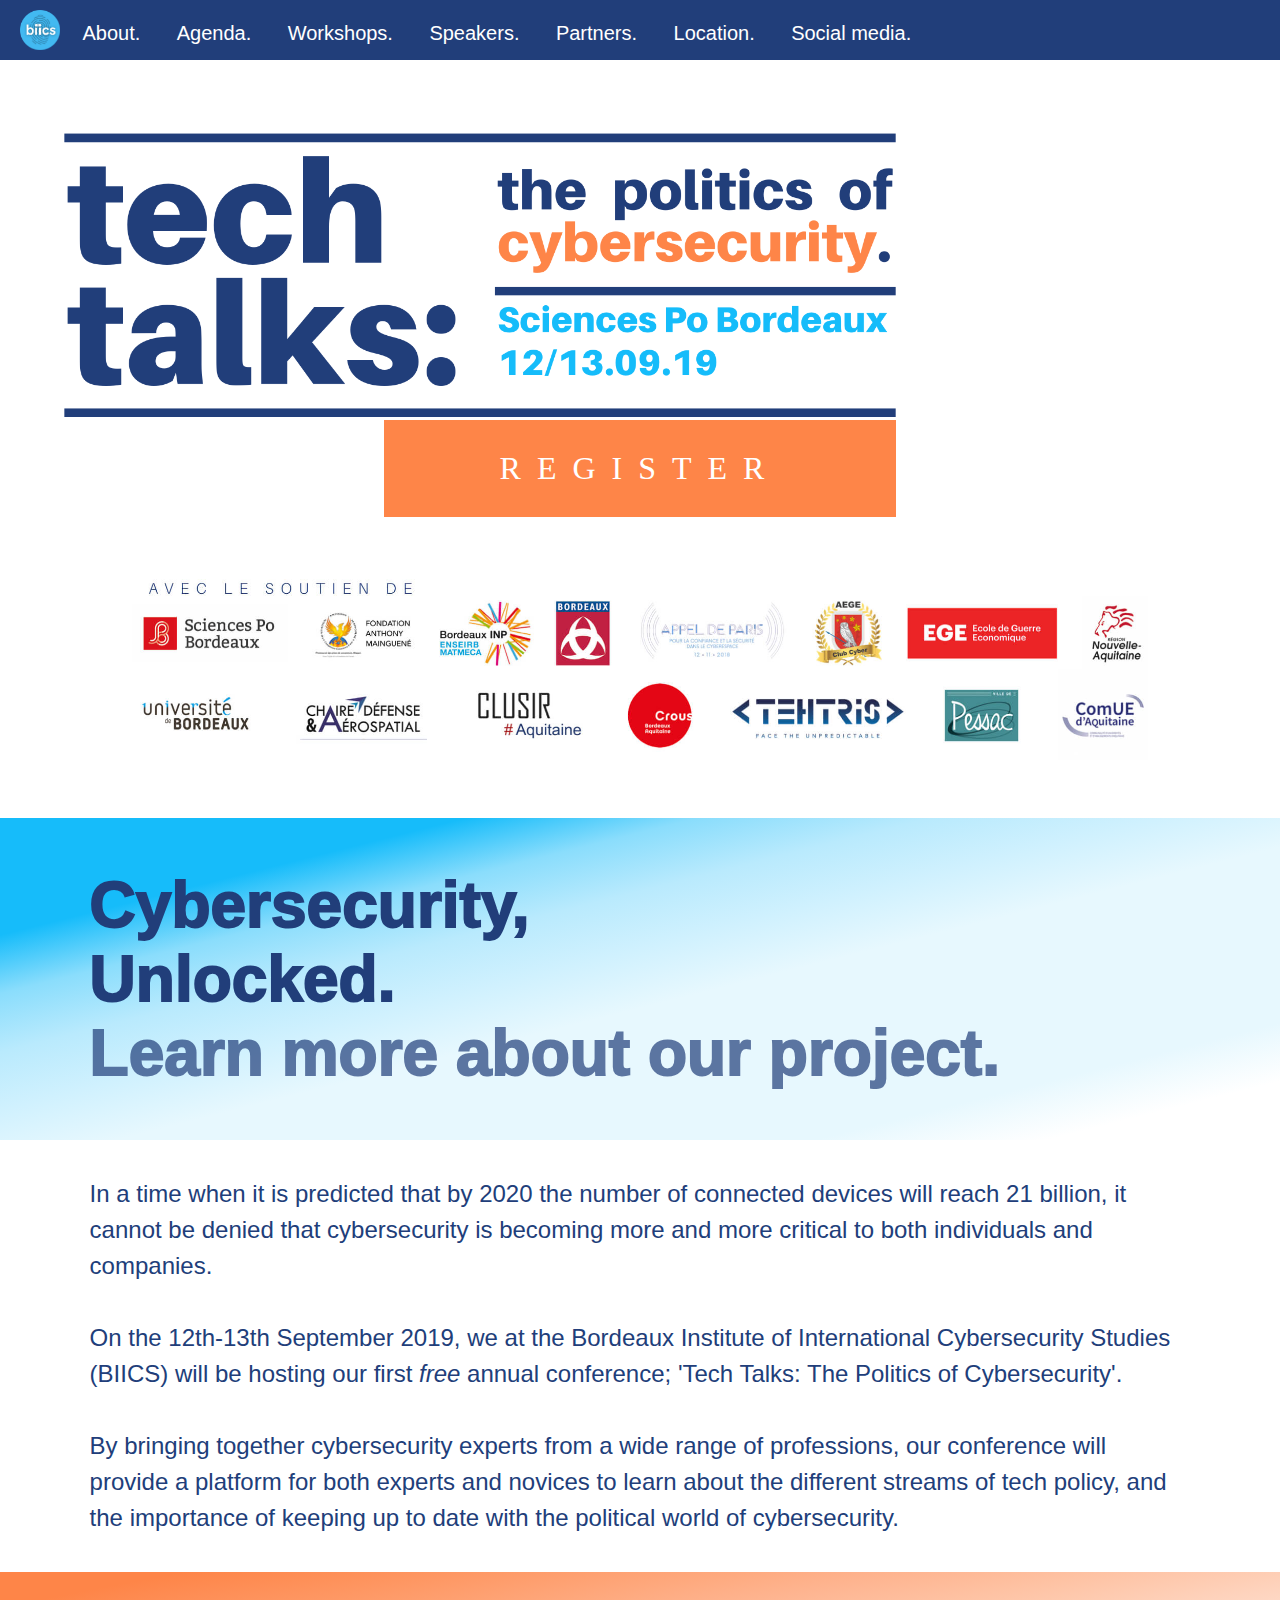
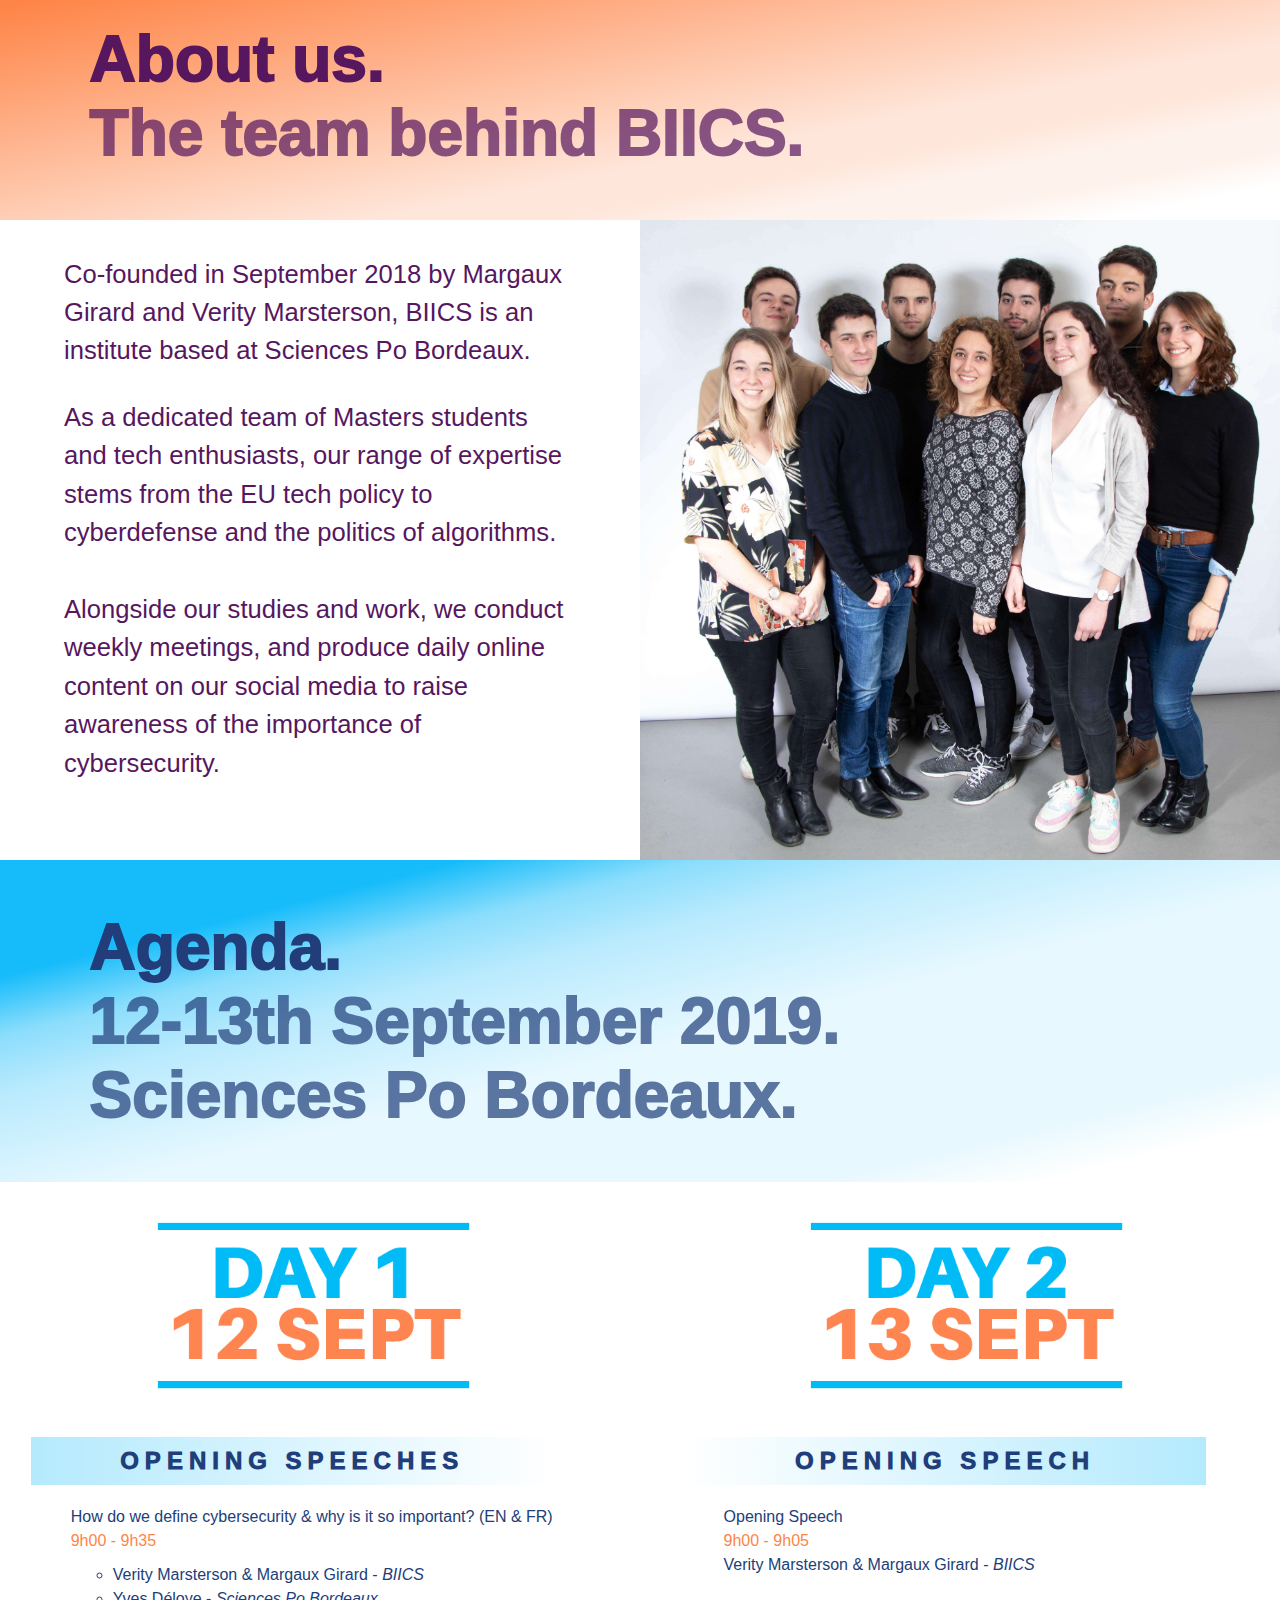
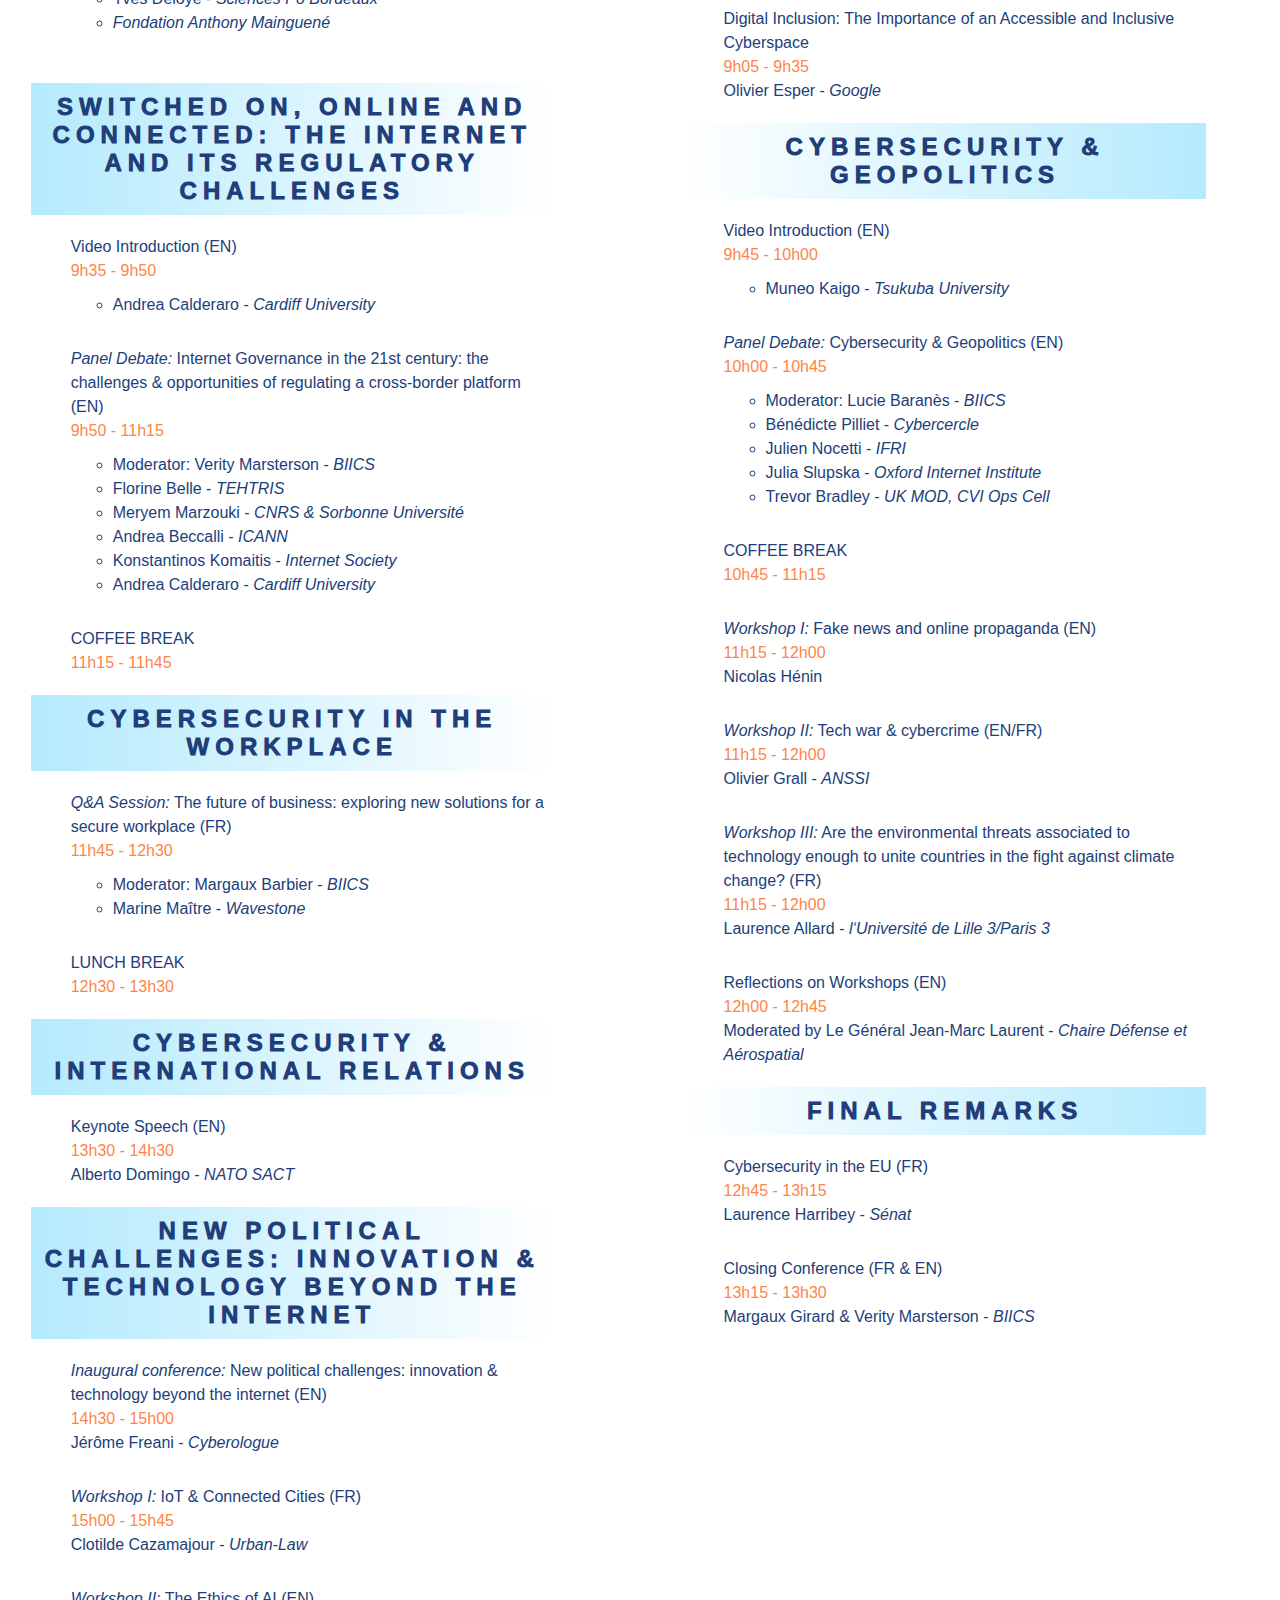
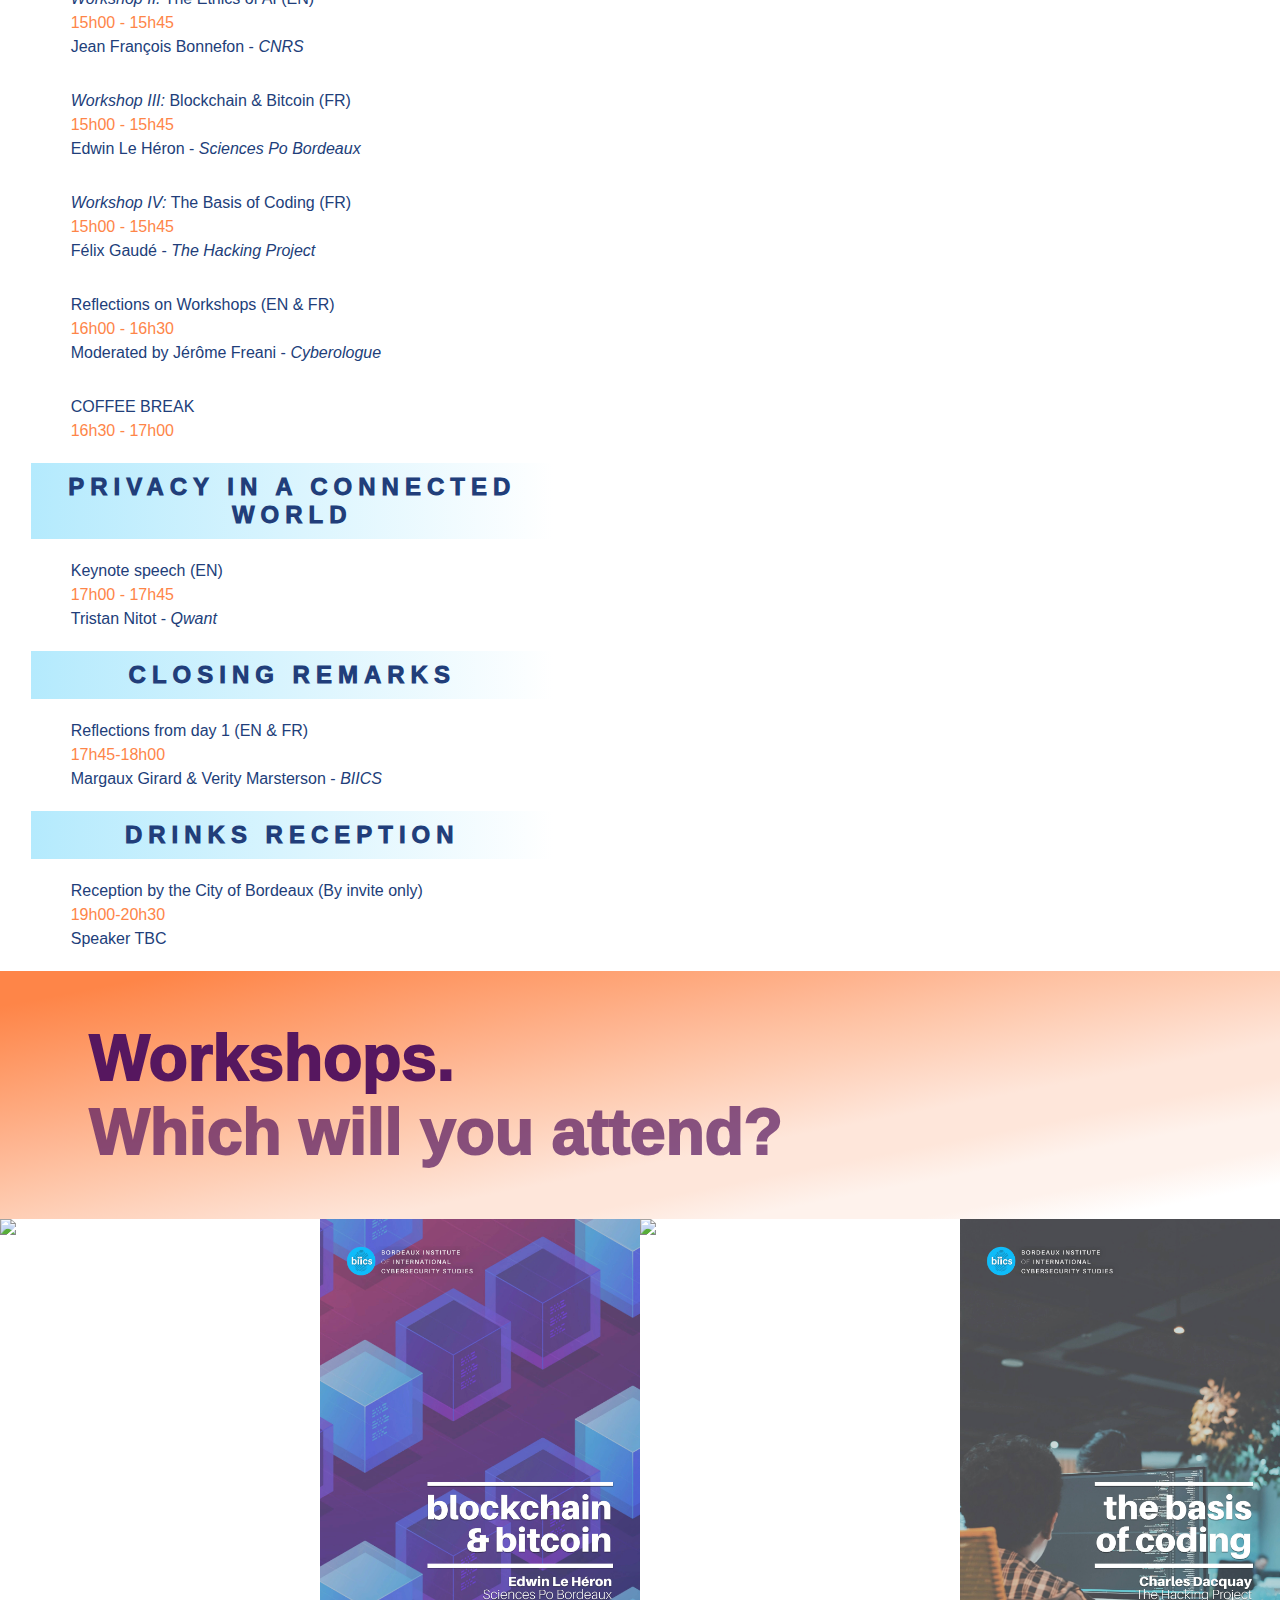
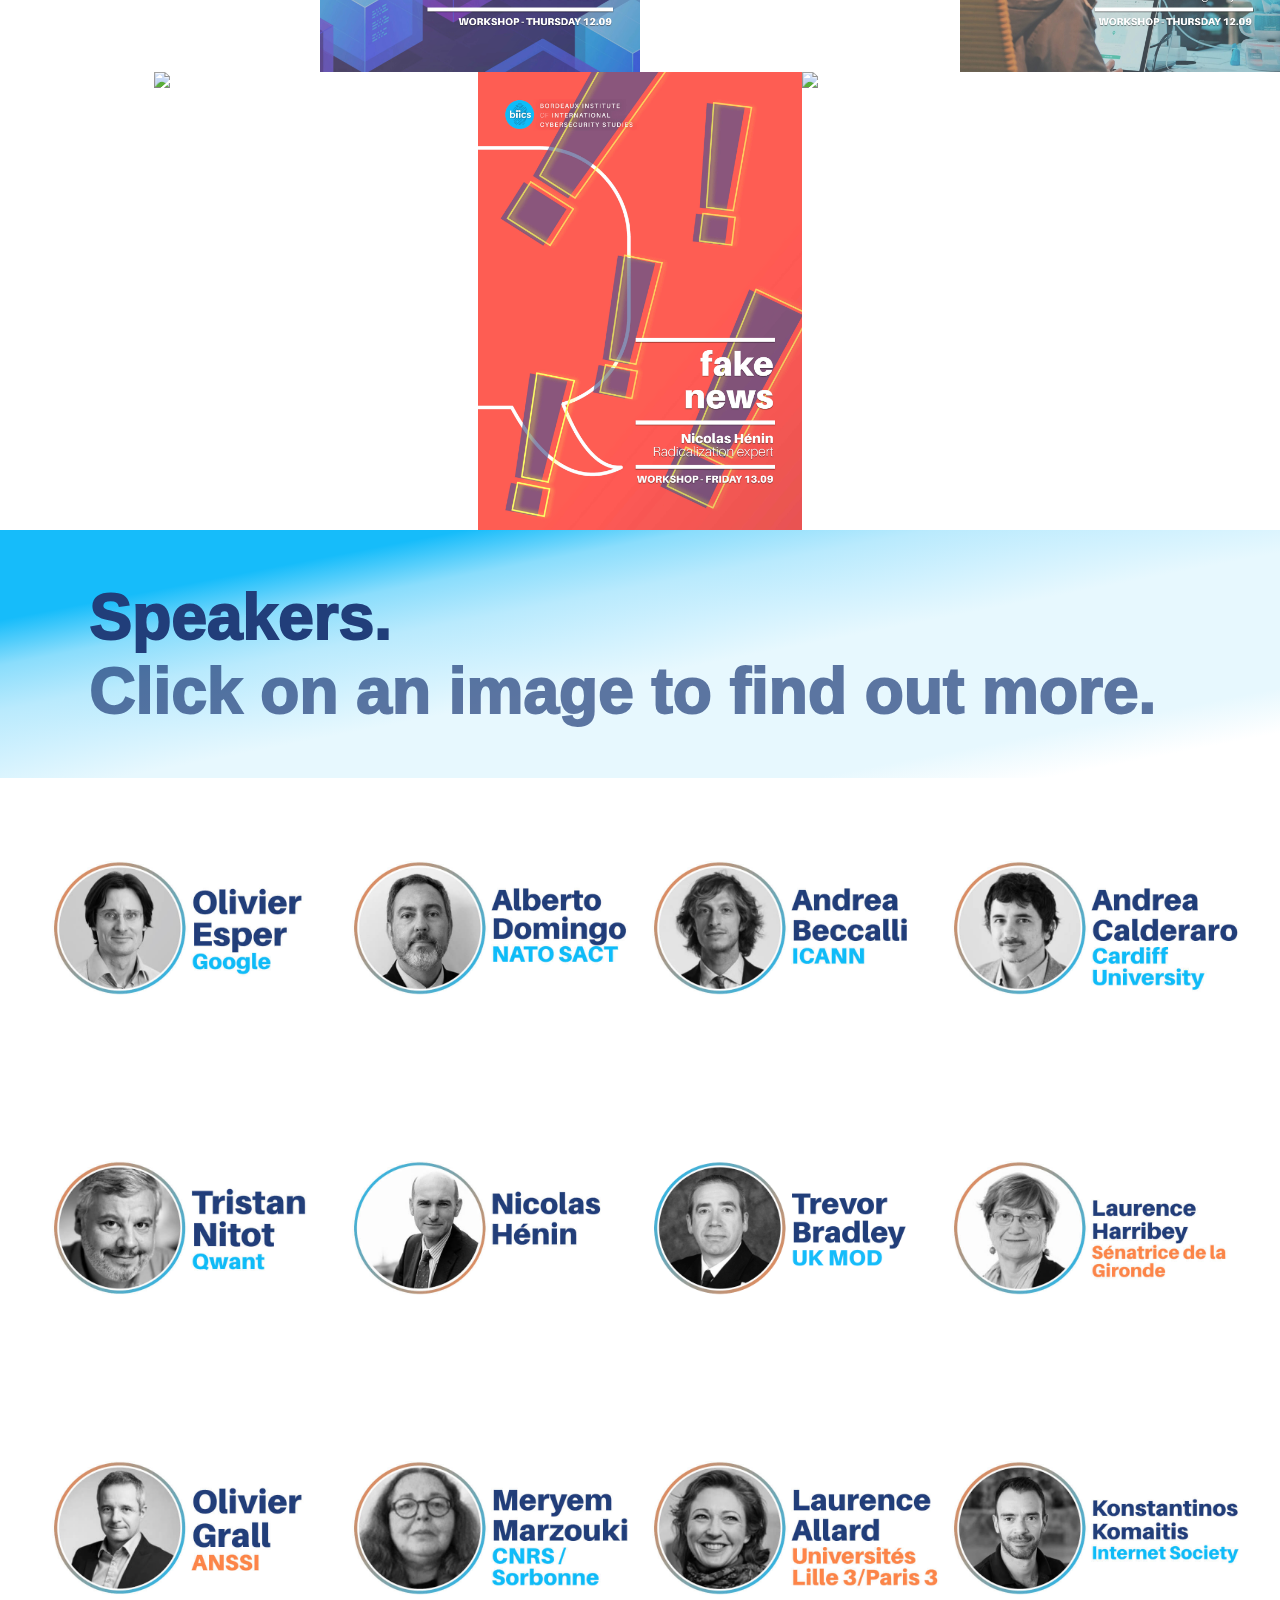
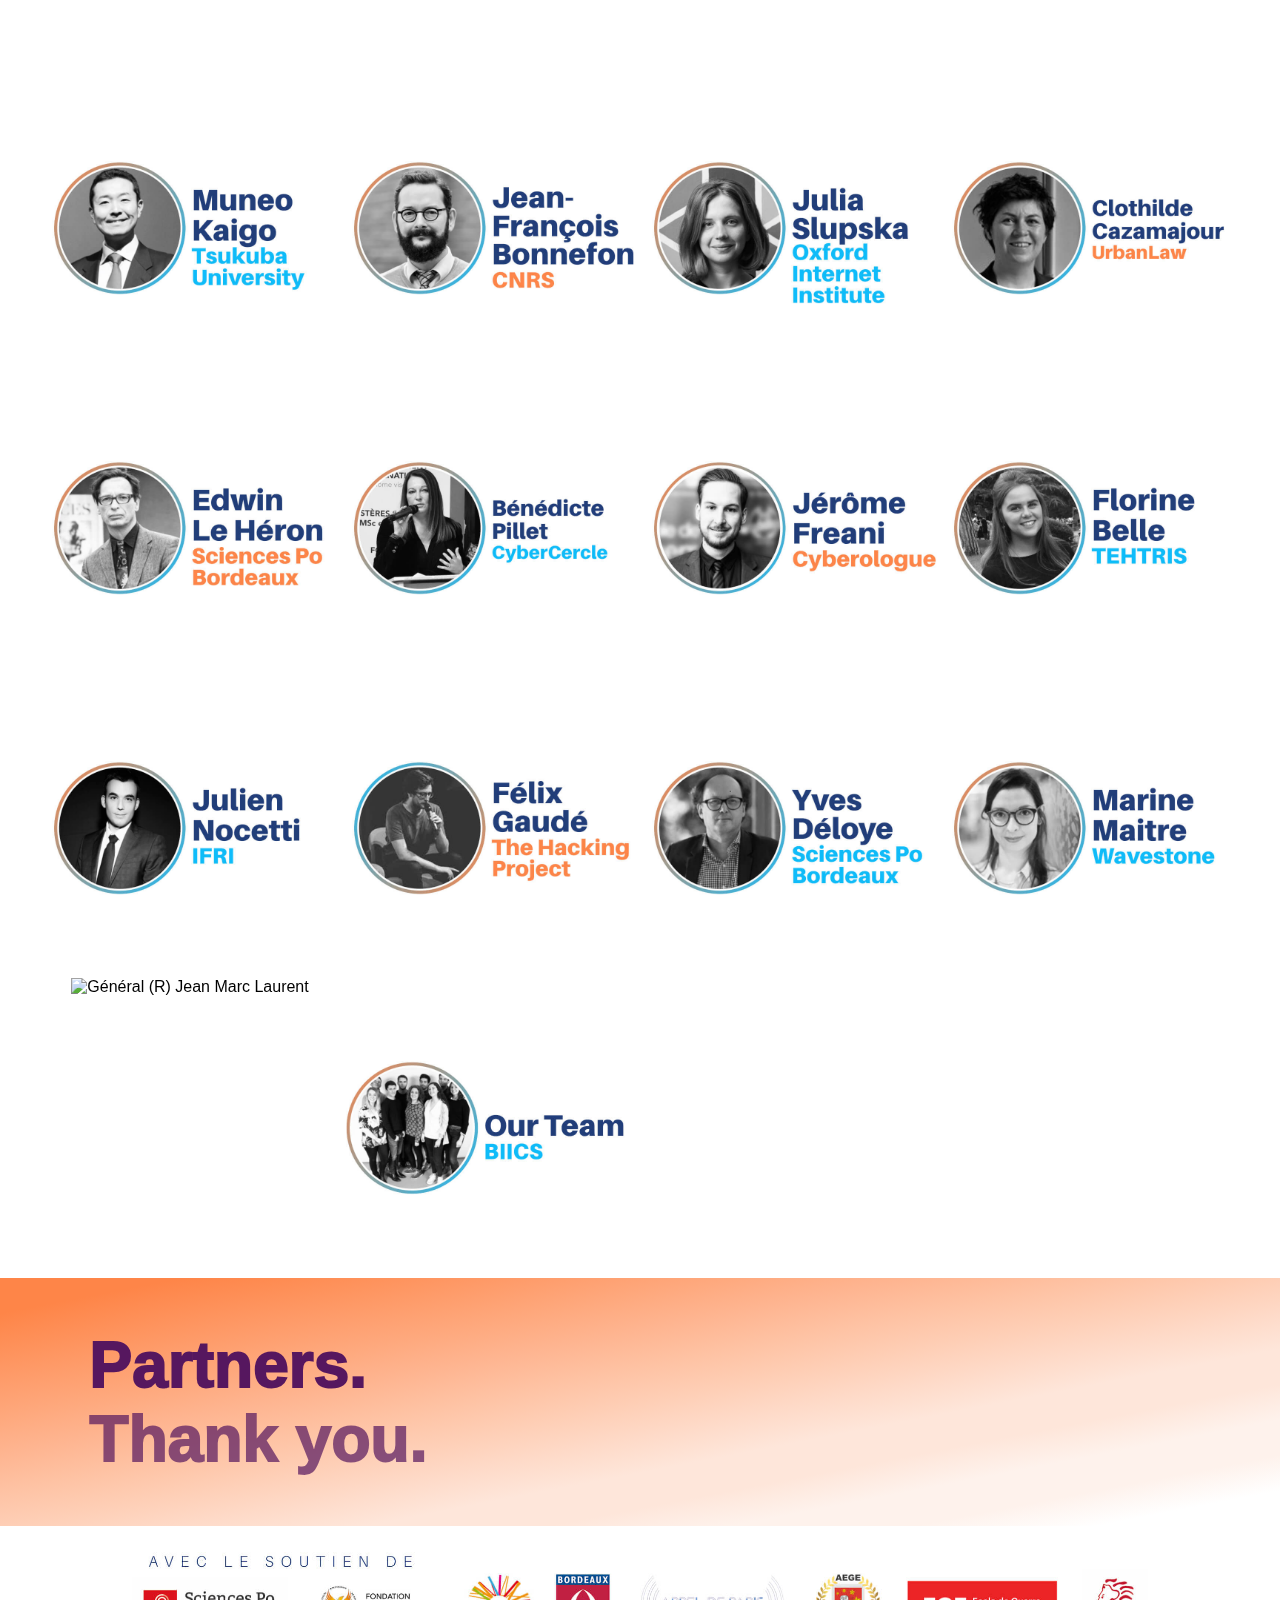
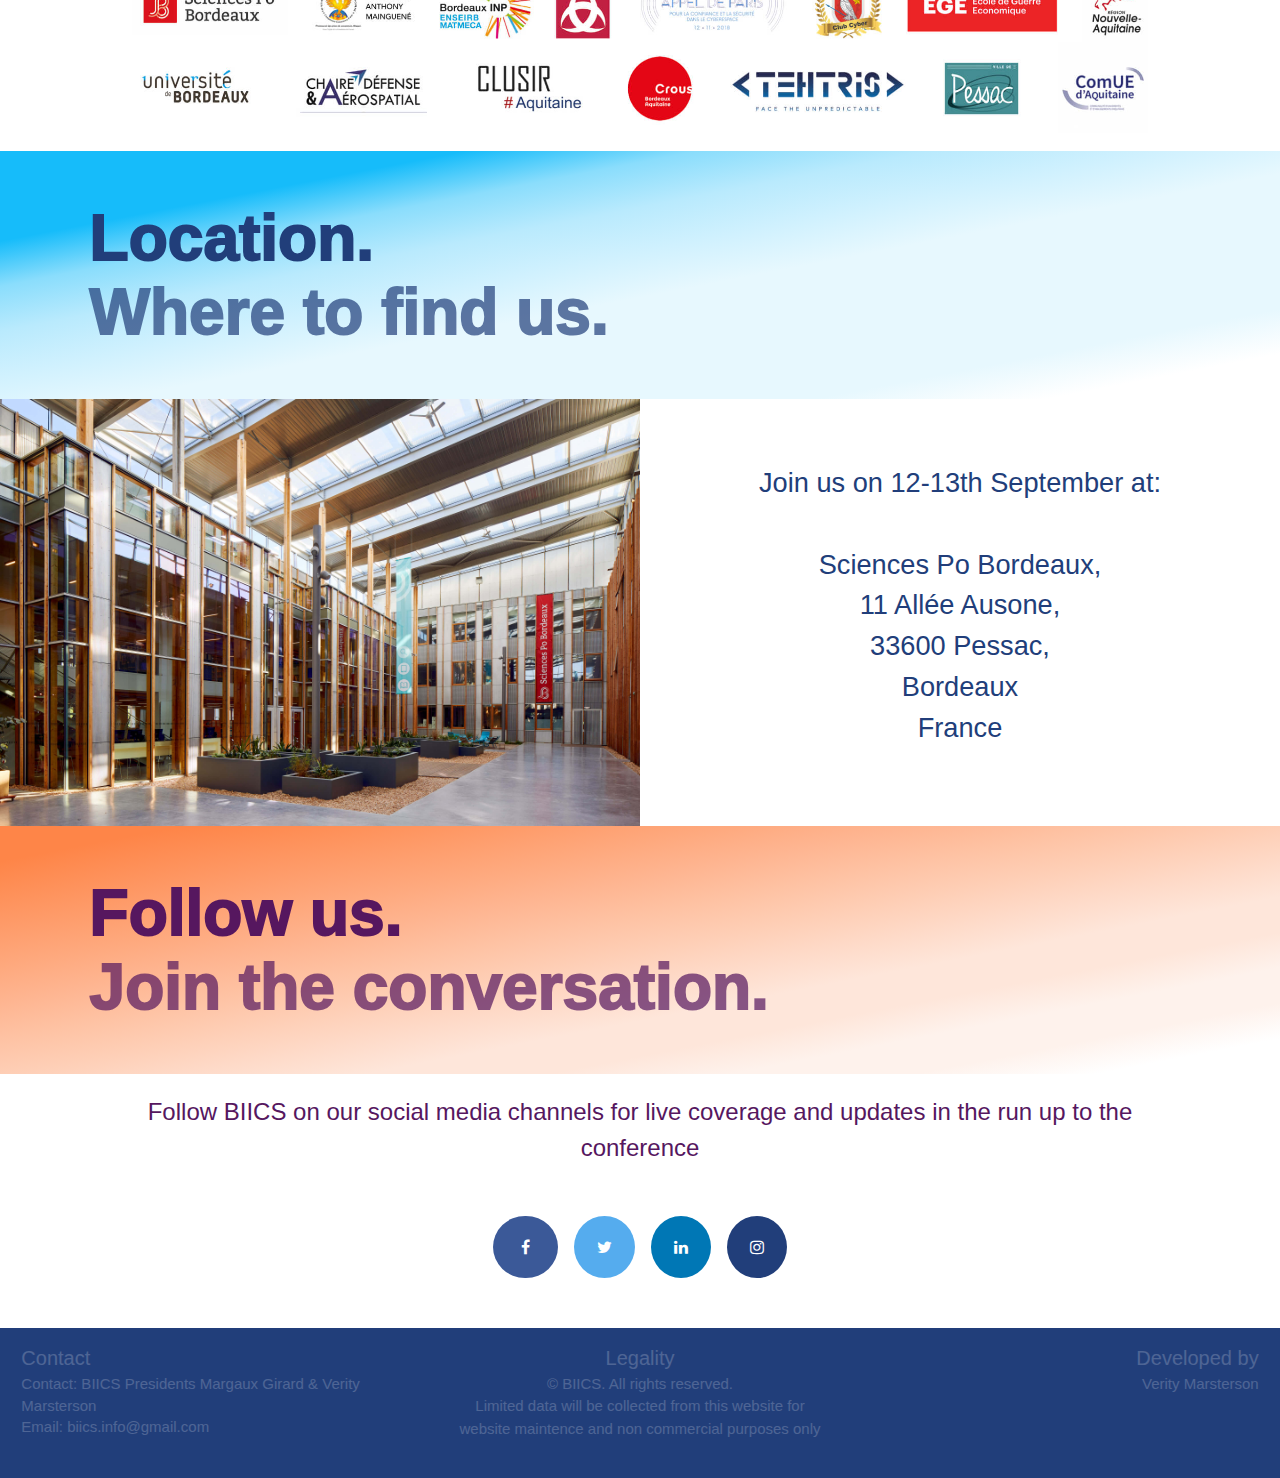
==== commit 767fc332: "speaker color update & freani correction" ====
--- a/index.html
+++ b/index.html
@@ -239,7 +239,7 @@
 		<h4 class= "bubble leftshade">Privacy in a connected world</h4>
 		
 		<div class="bubble">
-			<p><b>Keynote speech</b></p>
+			<p><b>Keynote speech (EN)</b></p>
 			<p class="orangetext"> 17h00 - 17h45 </p>
 			<p> Tristan Nitot - <i>Qwant</i></p> 
 		</div>
@@ -867,14 +867,14 @@
 
 			 <div class="flip-box-inner">
 			    <div class="flip-box-front">
-			      <img src= "img/Speakers/Jerome Freiani.png" alt= "J&eacute;r&ocirc;me Freani">
-			    </div>
-
-		<!-- Back of box !--> 
-
-			 	<div class="flip-box-back">
-
-				    <div class="turquoise-background">
+			      <img src= "img/Speakers/Jerome Freiani.jpg" alt= "J&eacute;r&ocirc;me Freani">
+			    </div>
+
+		<!-- Back of box !--> 
+
+			 	<div class="flip-box-back">
+
+				    <div class="orange-background">
 				     	<h4> J&eacute;r&ocirc;me Freani </h4>
 			      		<h5> Cyber Risk Management & Governance Consultant, CGI </h5>
 				    </div>
@@ -1011,6 +1011,31 @@
 			 </div>
 		</div>
 
+
+		<!-- Le General Laurent -->
+
+		<div class="flip-box biicsspeaker">
+
+		<!-- Front of box !--> 
+
+			 <div class="flip-box-inner">
+			    <div class="flip-box-front">
+			      <img src="img/Speakers/Général Jean Marc Laurent.jpg" alt="G&eacute;n&eacute;ral (R) Jean Marc Laurent">
+			    </div>
+
+		<!-- Back of box !--> 
+
+			 	<div class="flip-box-back">
+
+				    <div class="turquoise-background">
+				     	<h4> G&eacute;n&eacute;ral (R) Jean Marc Laurent </h4>
+			      		<h5> Founder, Chair Defense and Aerospace </h5>
+				    </div>
+				      	<p class="bluetext"> Before founding the Chair Defense and Aerospace, G&eacute;n&eacute;ral (R) Jean-Marc Laurent had a full career in the French armed forces. A graduate of the Air Force Academy, the Paris War College and the Center for Advanced Military Studies, he was a fighter pilot appointed to several operational units. He was then operations manager at the Directorate of Strategic Affairs, Ministry of Defense, Director of the Center for Strategic Aerospace Studies, and commander of the South-West Defence Zone and of the Air Force engineering command. </p> 	
+			 	</div>
+			 </div>
+		</div>
+
 		<!-- BIICS  -->
 
 		<div class="flip-box biicsspeaker">
@@ -1026,7 +1051,7 @@
 
 			 	<div class="flip-box-back">
 
-				    <div class="orange-background">
+				    <div class="turquoise-background">
 				     	<h4> BIICS </h4>
 			      		<h5> Bordeaux Institute of International Cybersecurity Studies </h5>
 				    </div>
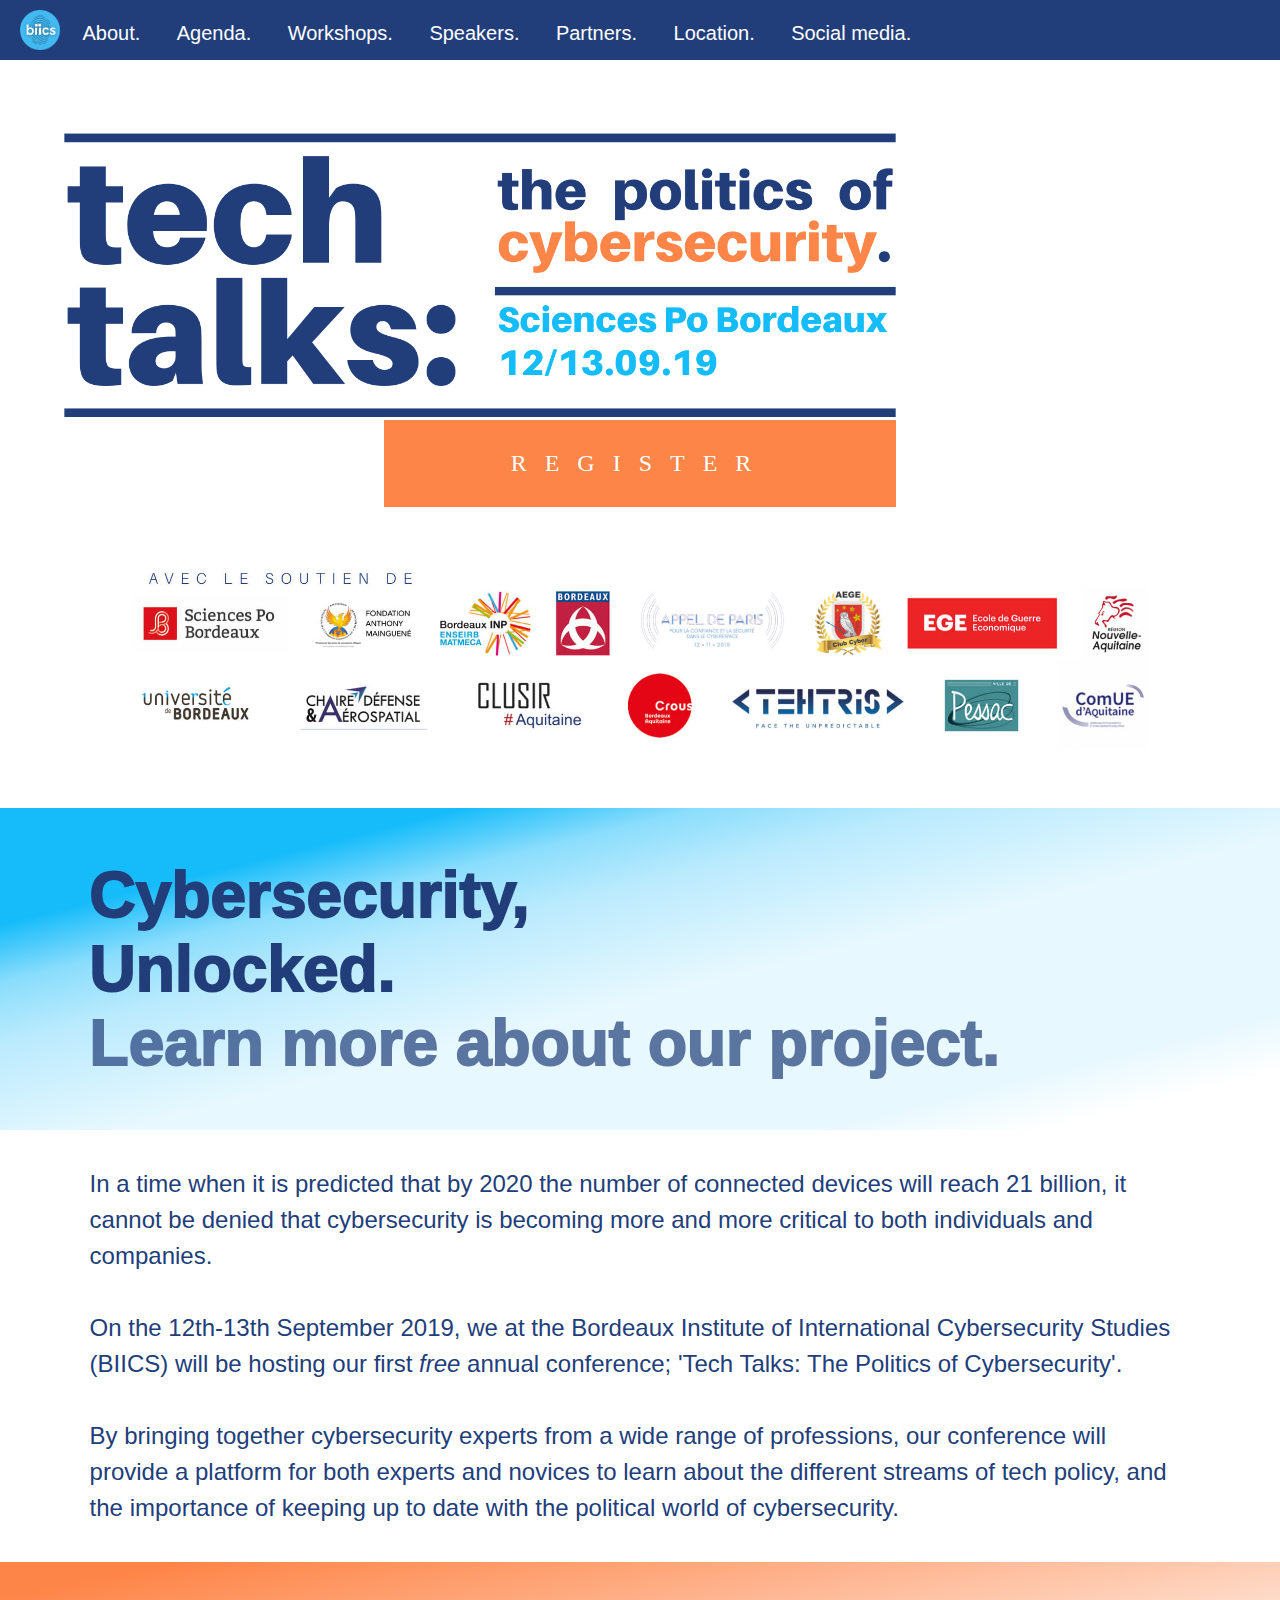
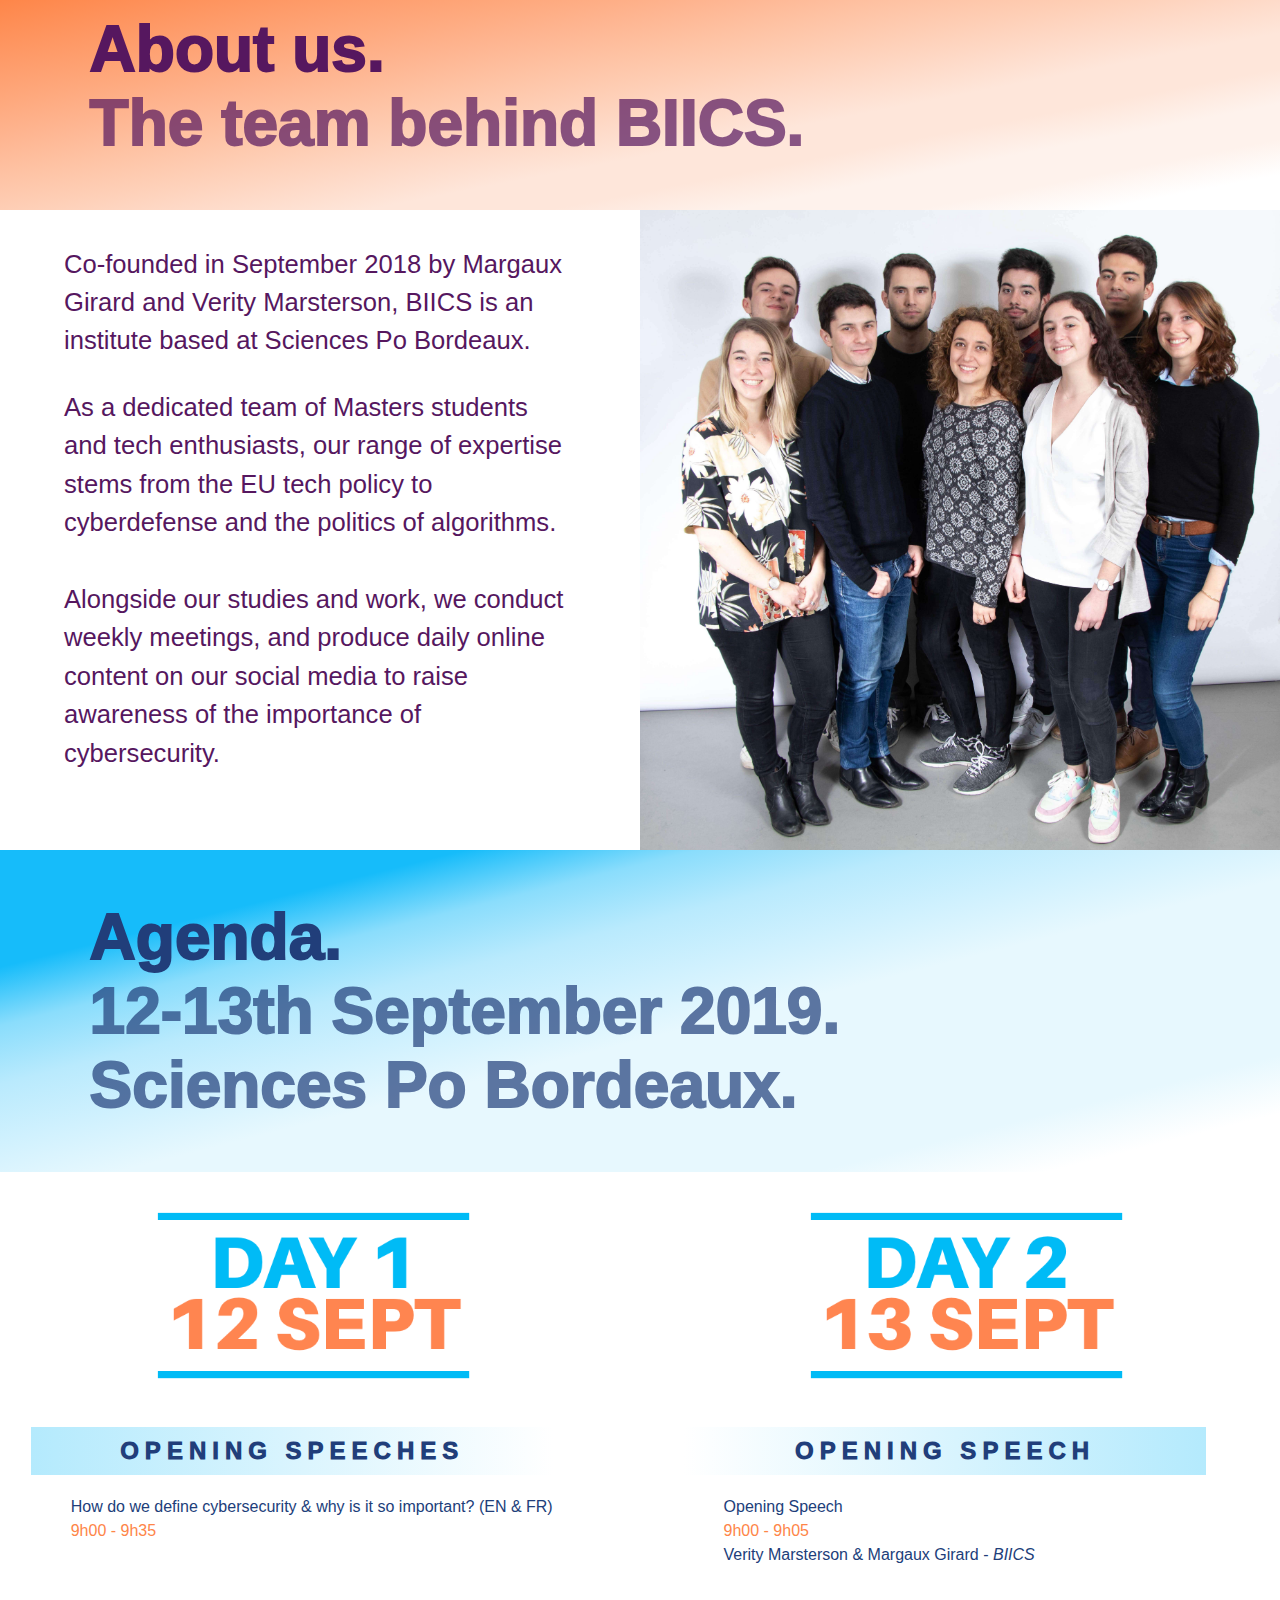
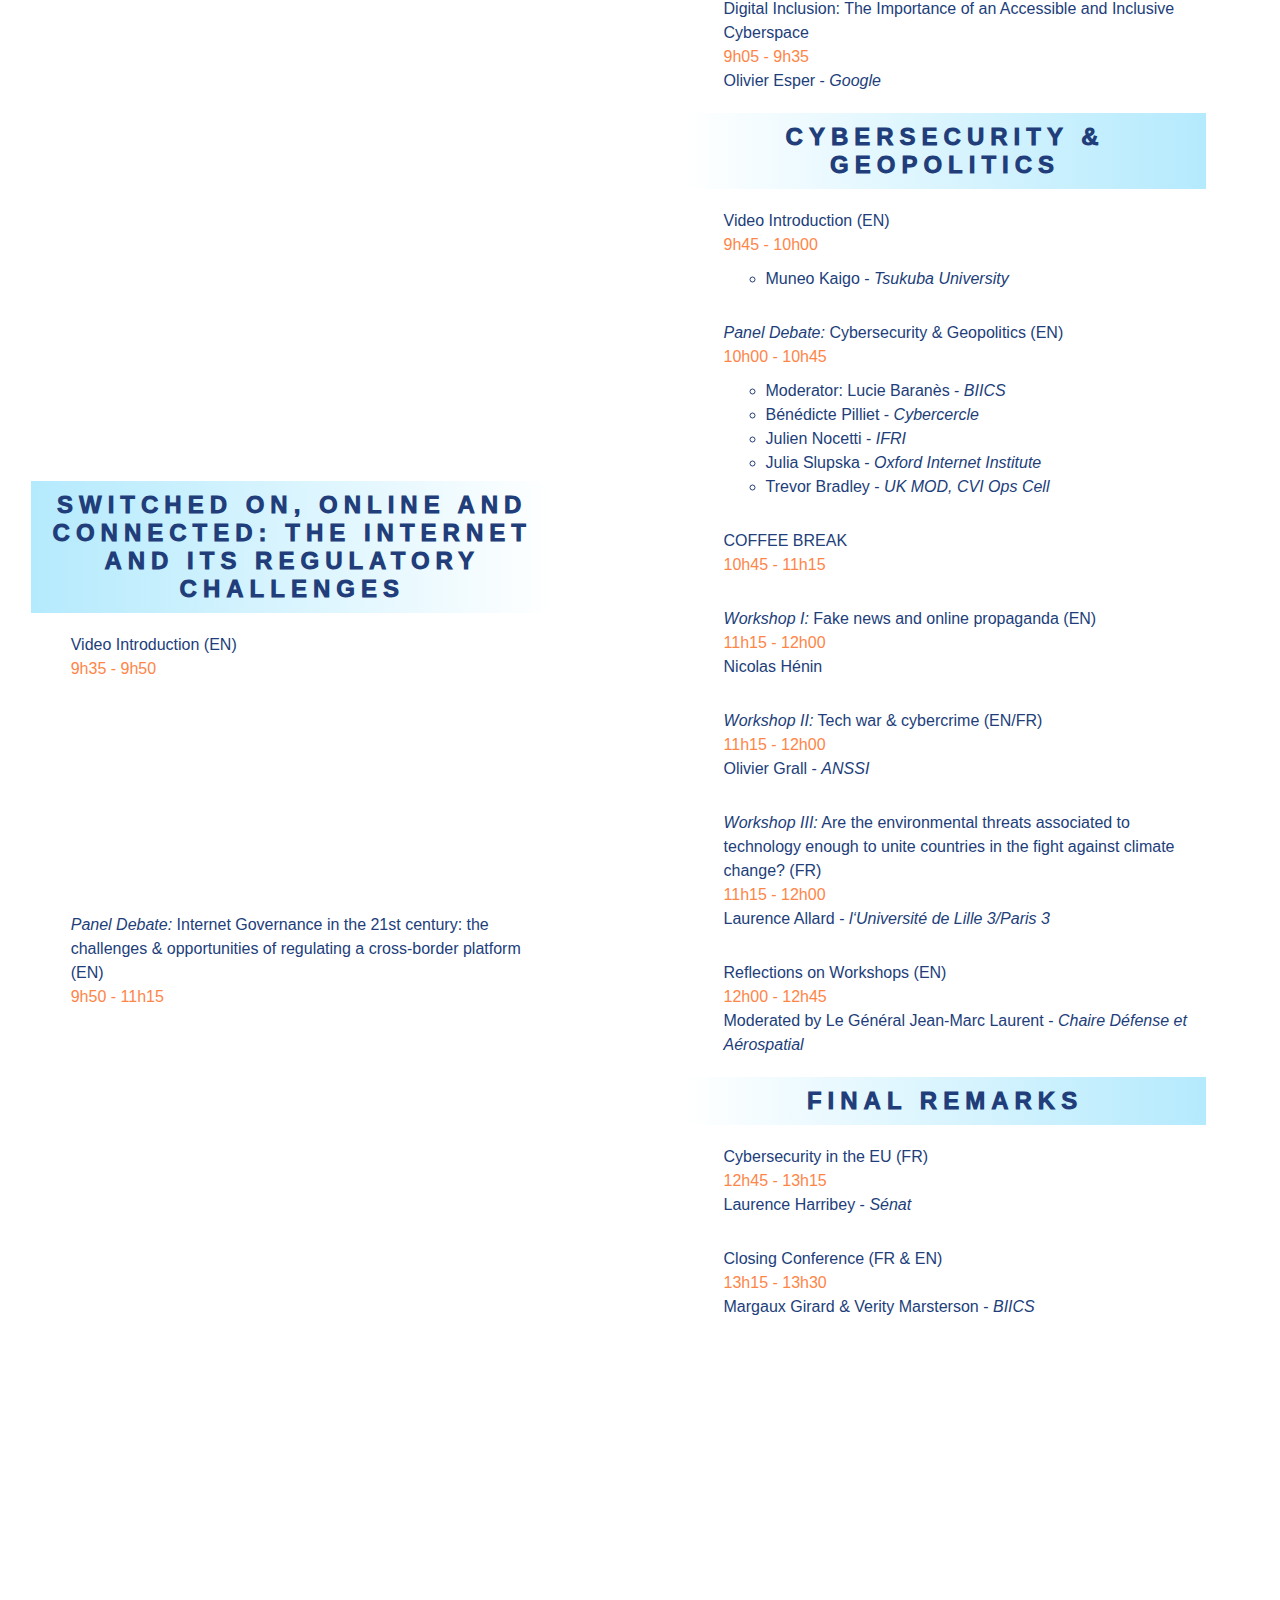
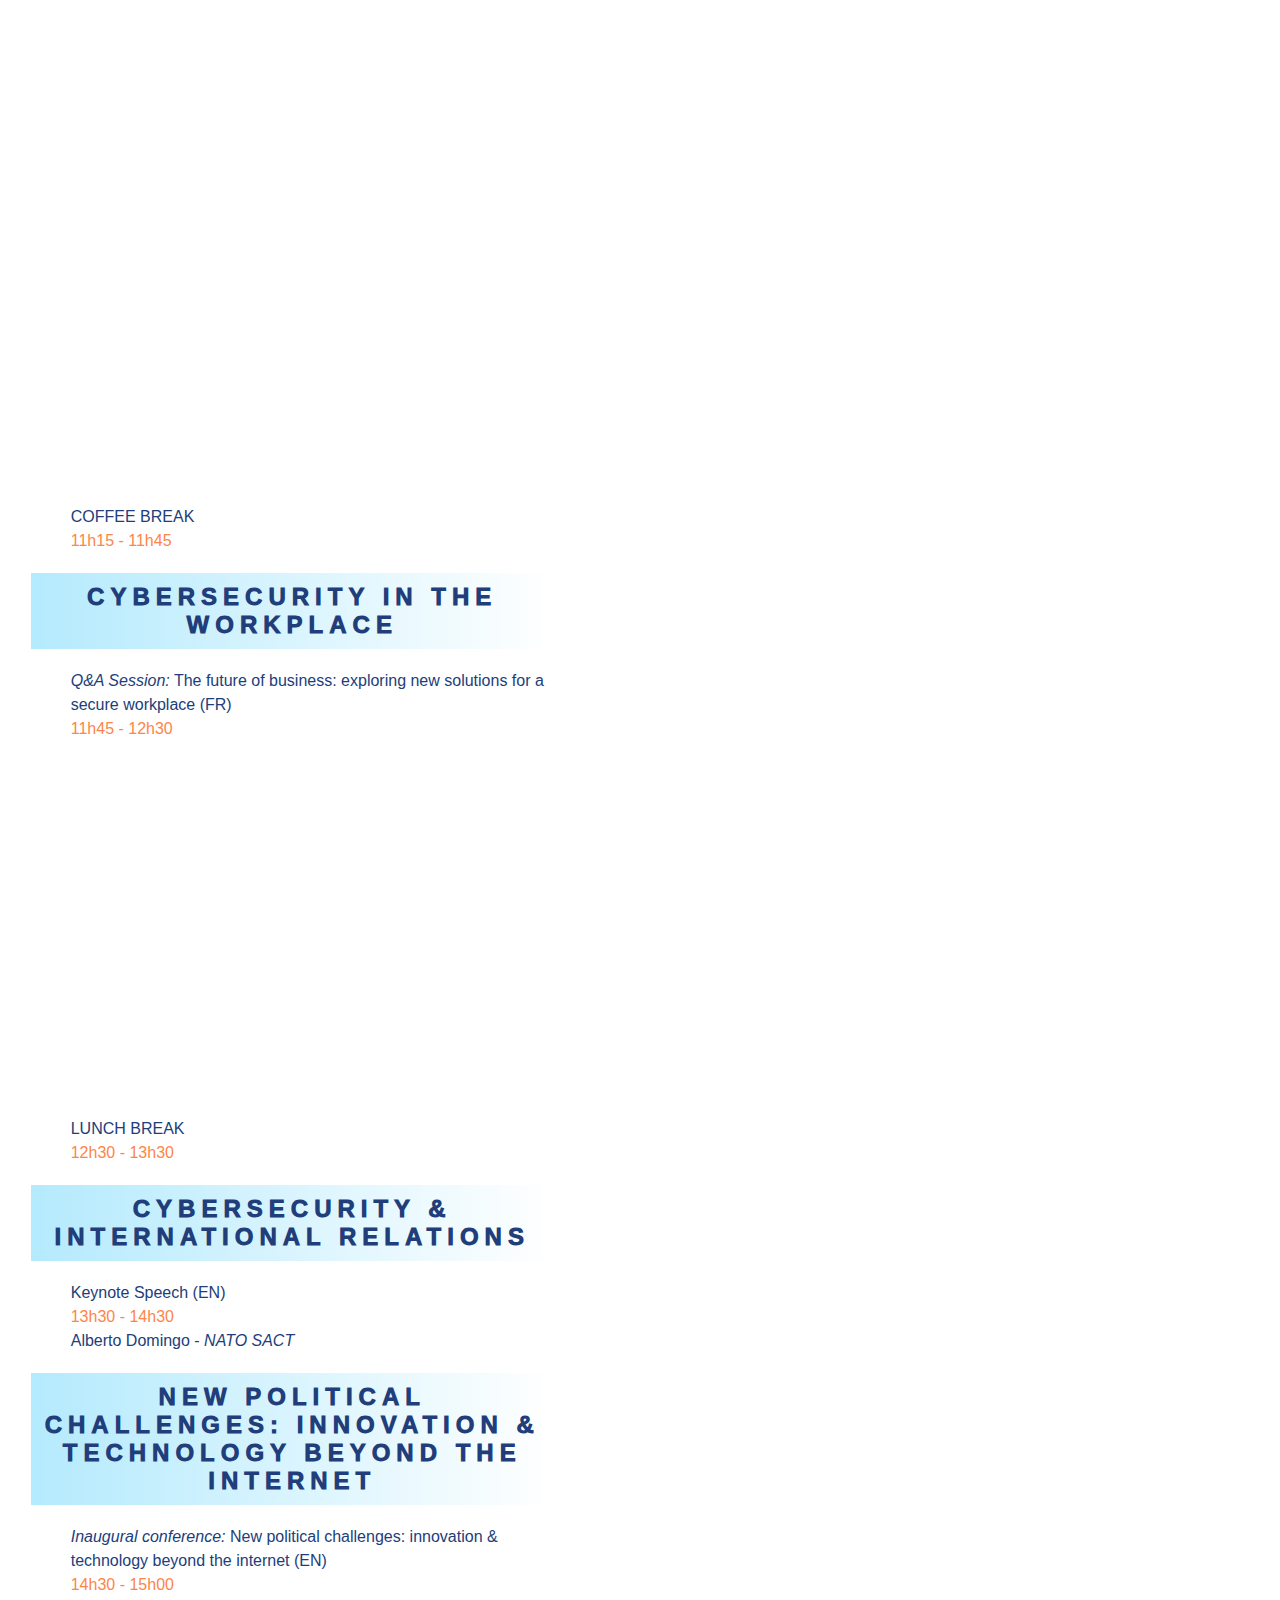
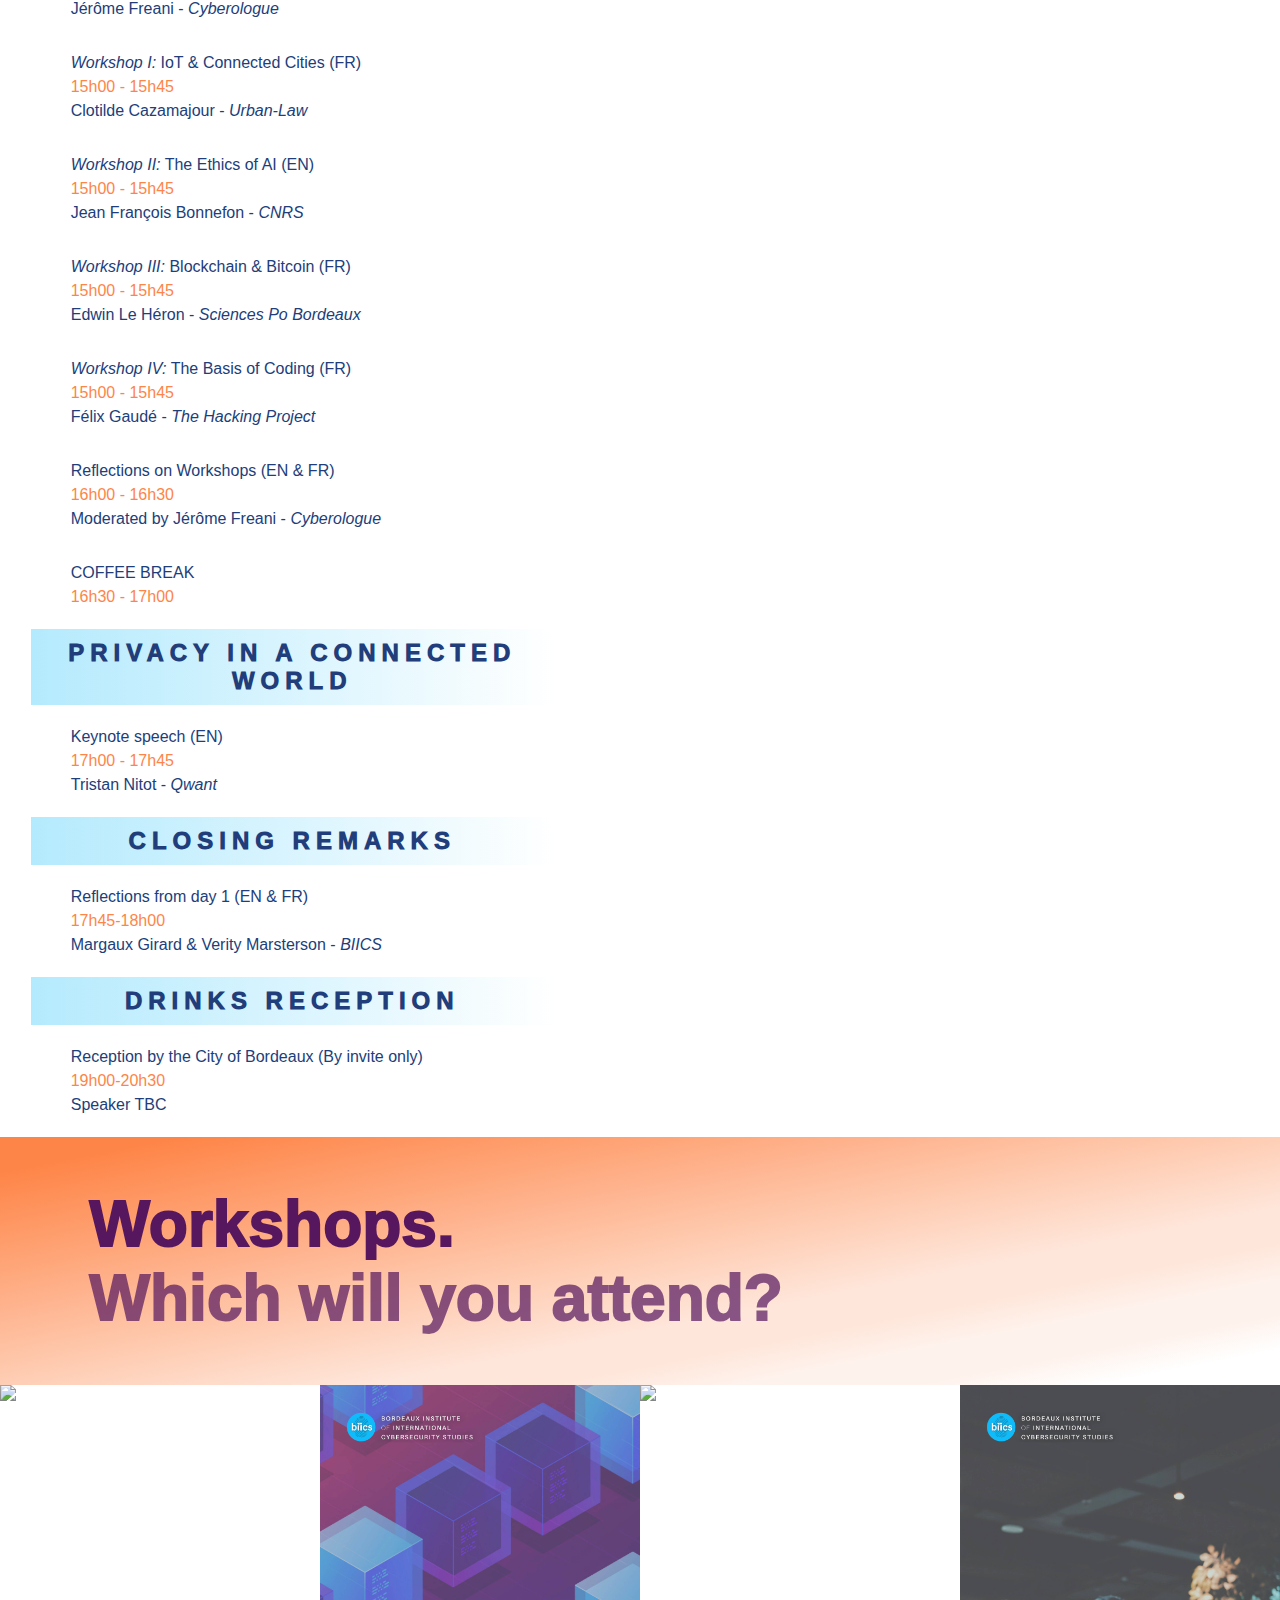
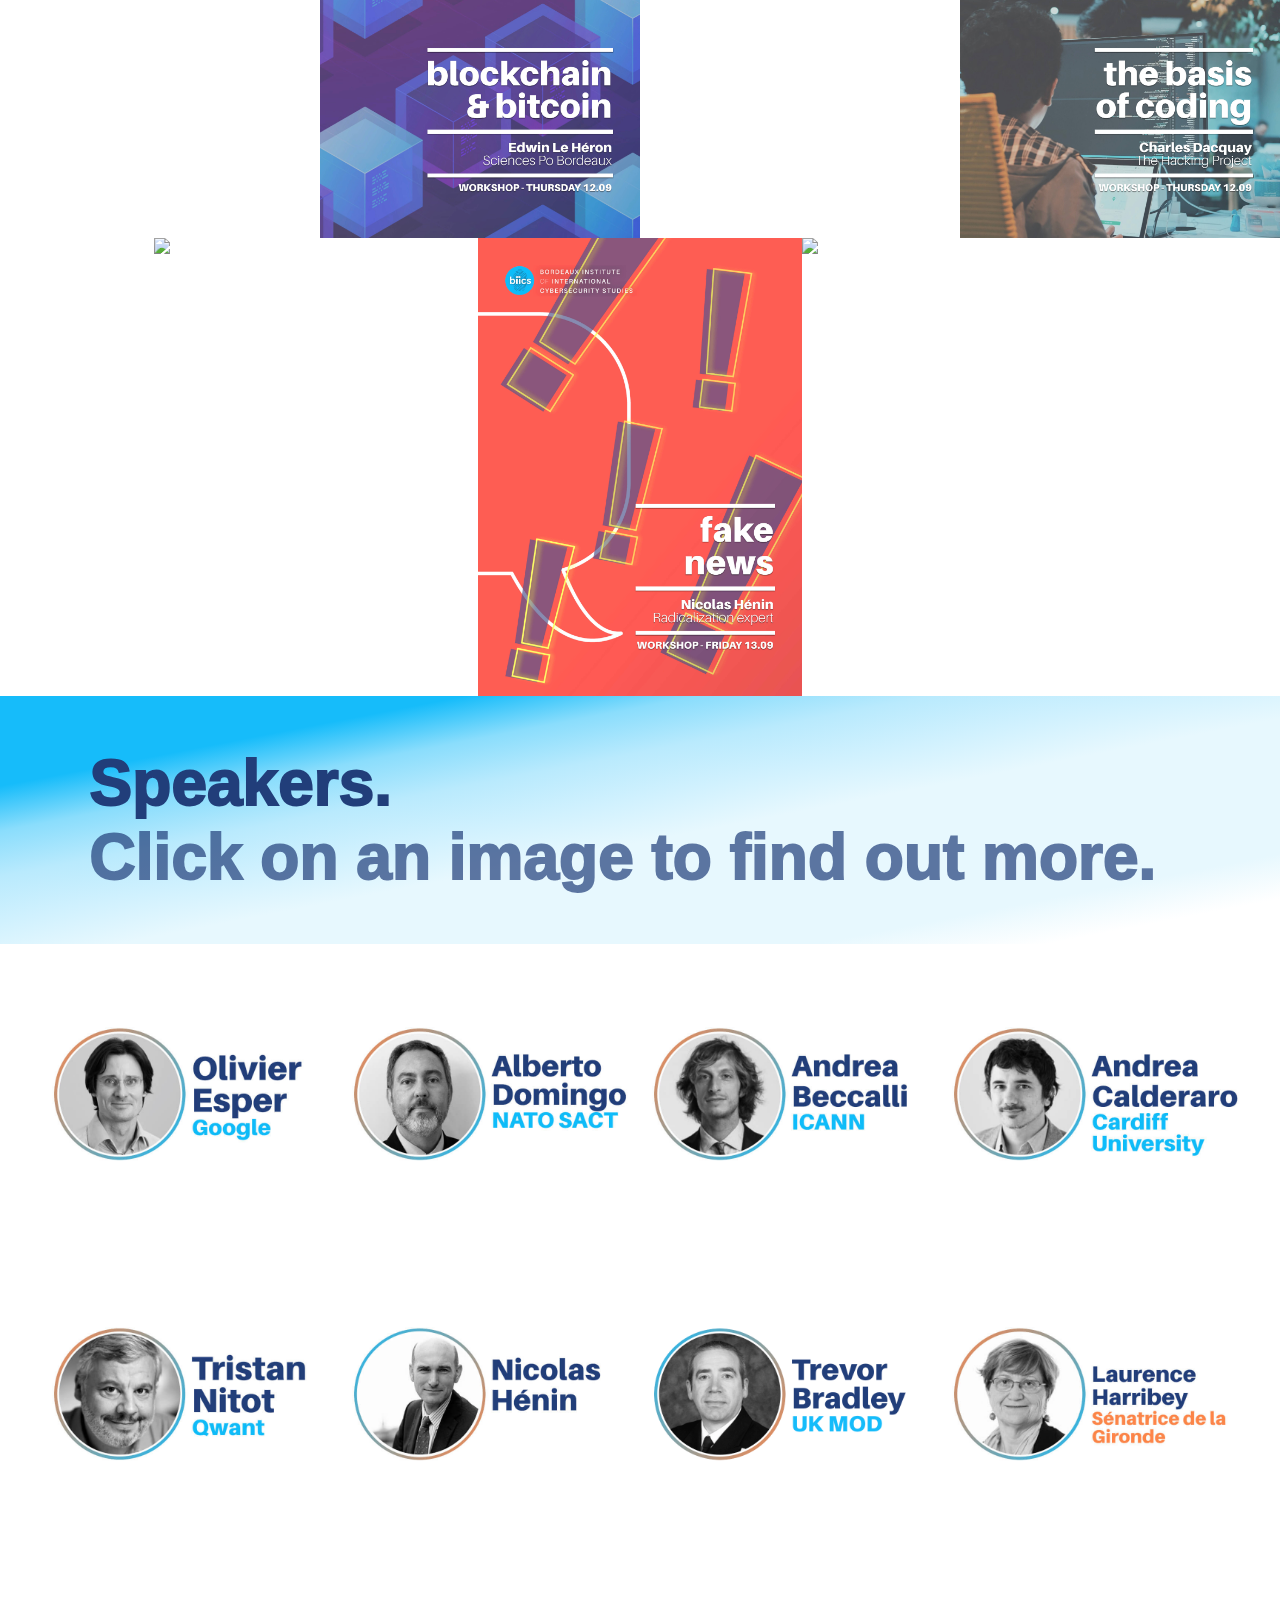
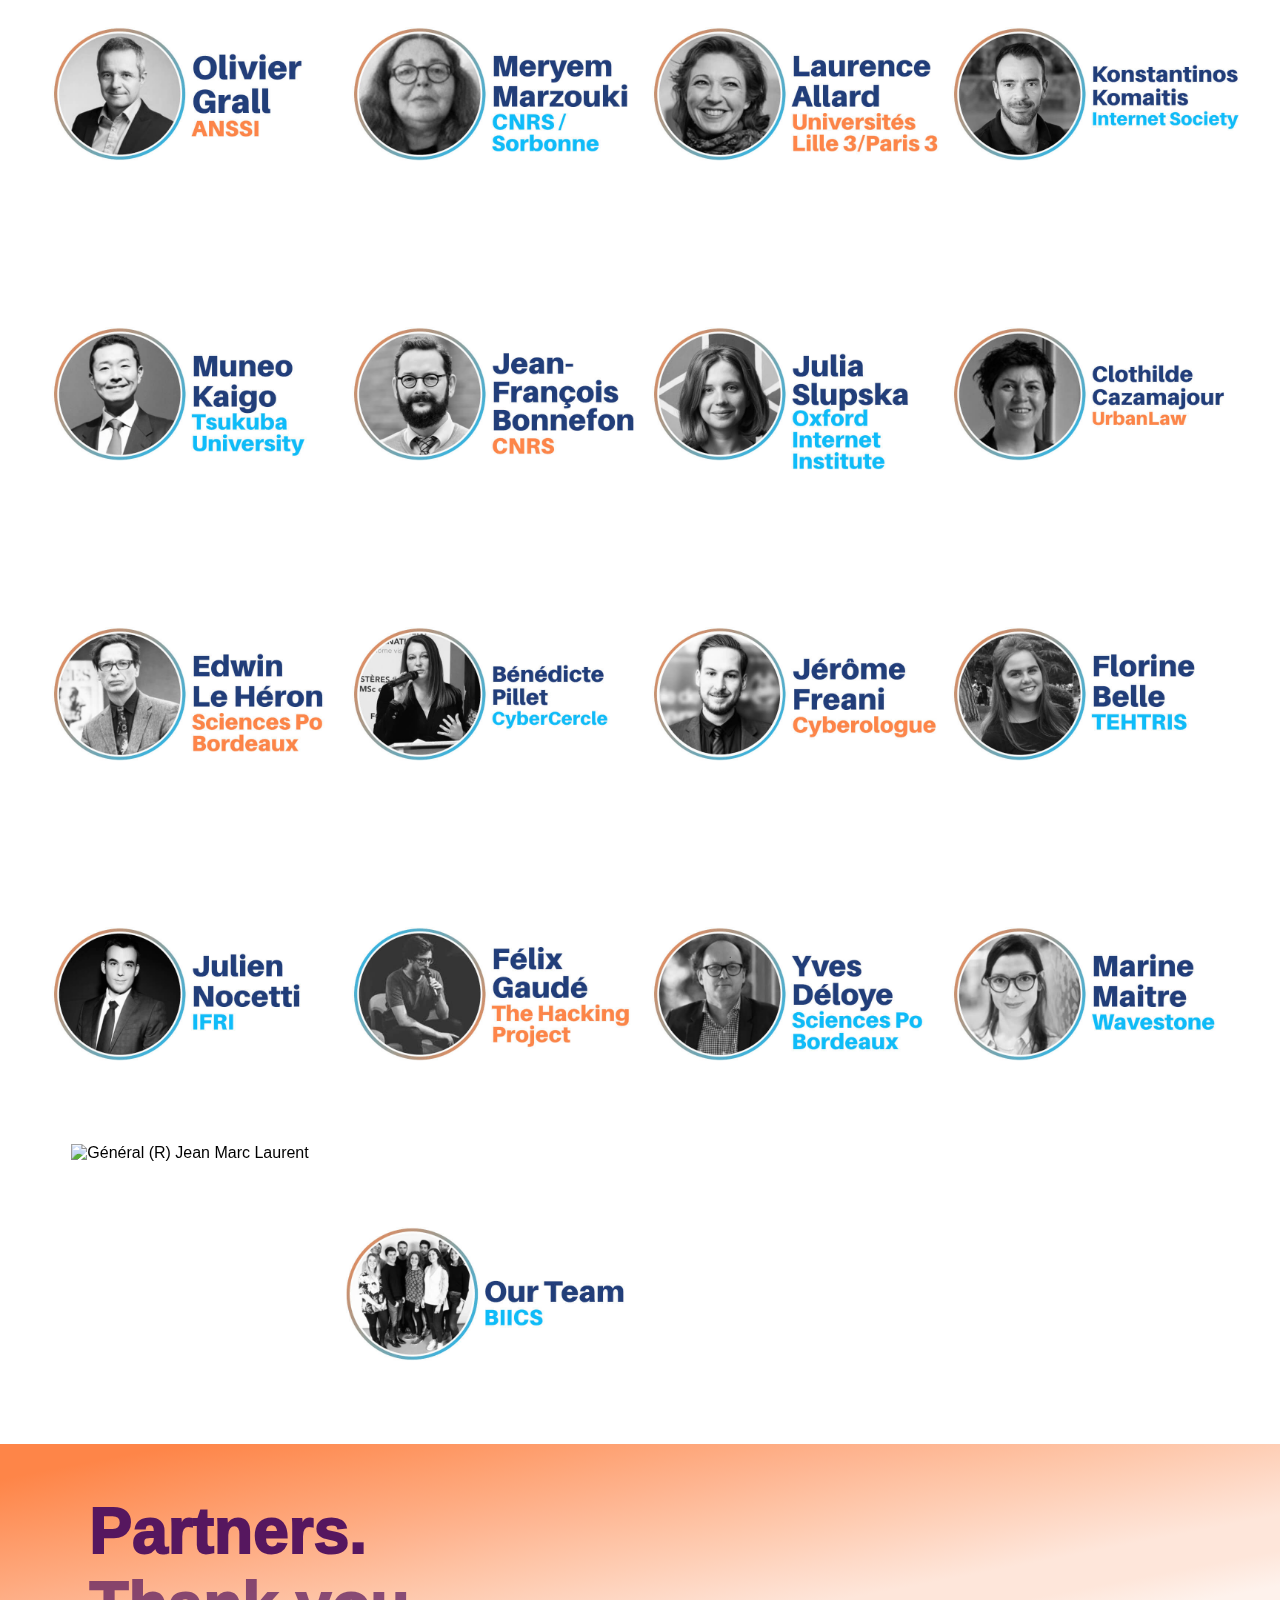
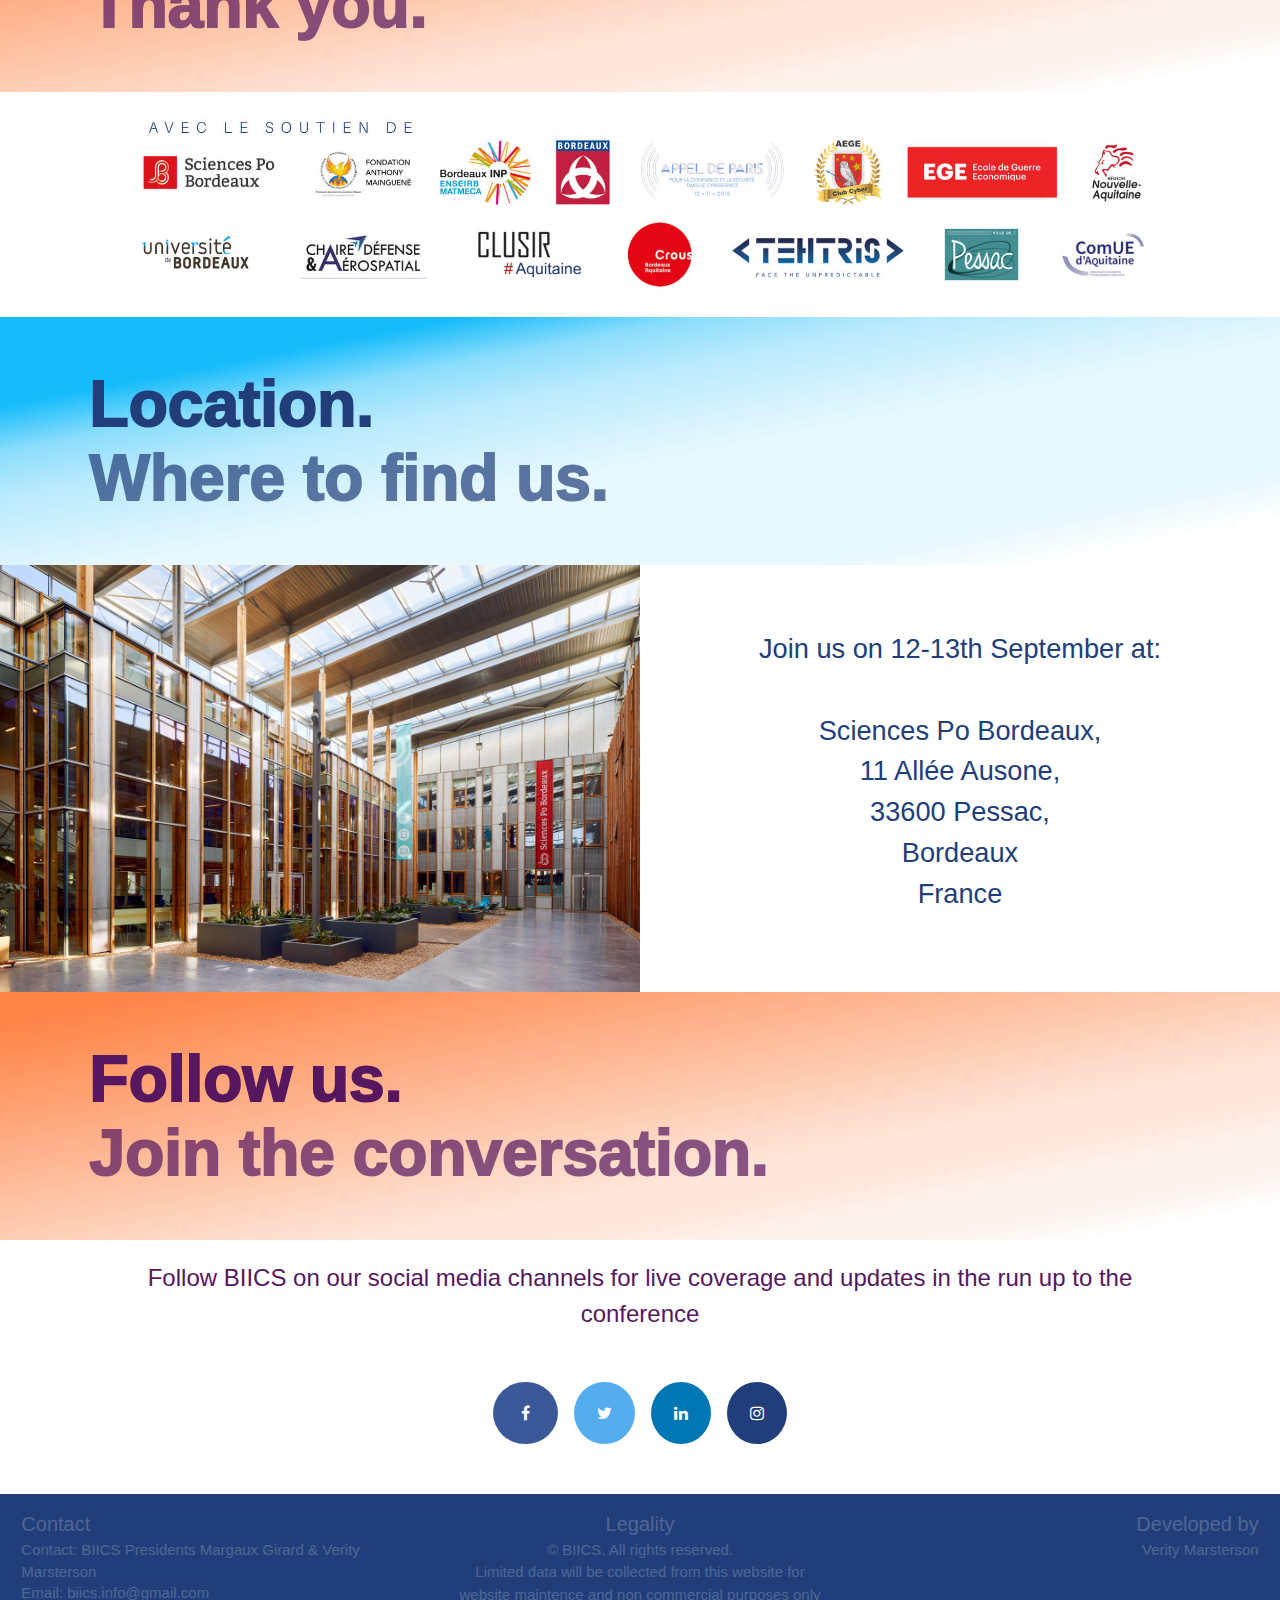
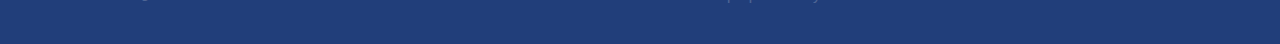
==== commit f200877b: "Update index.html" ====
--- a/index.html
+++ b/index.html
@@ -1020,7 +1020,7 @@
 
 			 <div class="flip-box-inner">
 			    <div class="flip-box-front">
-			      <img src="img/Speakers/Général Jean Marc Laurent.jpg" alt="G&eacute;n&eacute;ral (R) Jean Marc Laurent">
+			      <img src="img/Speakers/General Laurent.jpg" alt="G&eacute;n&eacute;ral (R) Jean Marc Laurent">
 			    </div>
 
 		<!-- Back of box !--> 
--- a/stylesheet.css
+++ b/stylesheet.css
@@ -35,8 +35,6 @@
 
    https://www.w3schools.com/colors/colors_picker.asp 
 
-  API key: AIzaSyACBAwAMip35NzaKax_rq95bT5e61U4cvQ 
-
   accent codes: https://www.starr.net/is/type/htmlcodes.html 
 
   */
@@ -268,7 +266,7 @@
     .click {
       clear: both;
       background-color: #FE8548;
-      font-family: aileronregular, Sans-Serif;
+      font-family: aileronregular, Sans-Serif !important;
       padding-top: 20px;
       padding-bottom: 20px;
       text-align: center;
@@ -1132,7 +1130,7 @@
     .click {
       clear: both;
       background-color: #FE8548;
-      font-family: Aileron;
+      font-family: Aileron !important;
       padding-top: 30px;
       padding-bottom: 30px;
       text-align: center;
@@ -1142,11 +1140,12 @@
       width: 40%;
     }
 
-    .click a {
+    .a {
       color: white;
       font-size: 2em;
       letter-spacing: 0.5em;
       text-transform: uppercase;
+      font-family: Aileron;
     }
 
     .click a:hover {
@@ -1301,4 +1300,4 @@
       text-align: center;
       font-size: 2em;
     }
-  }+  }
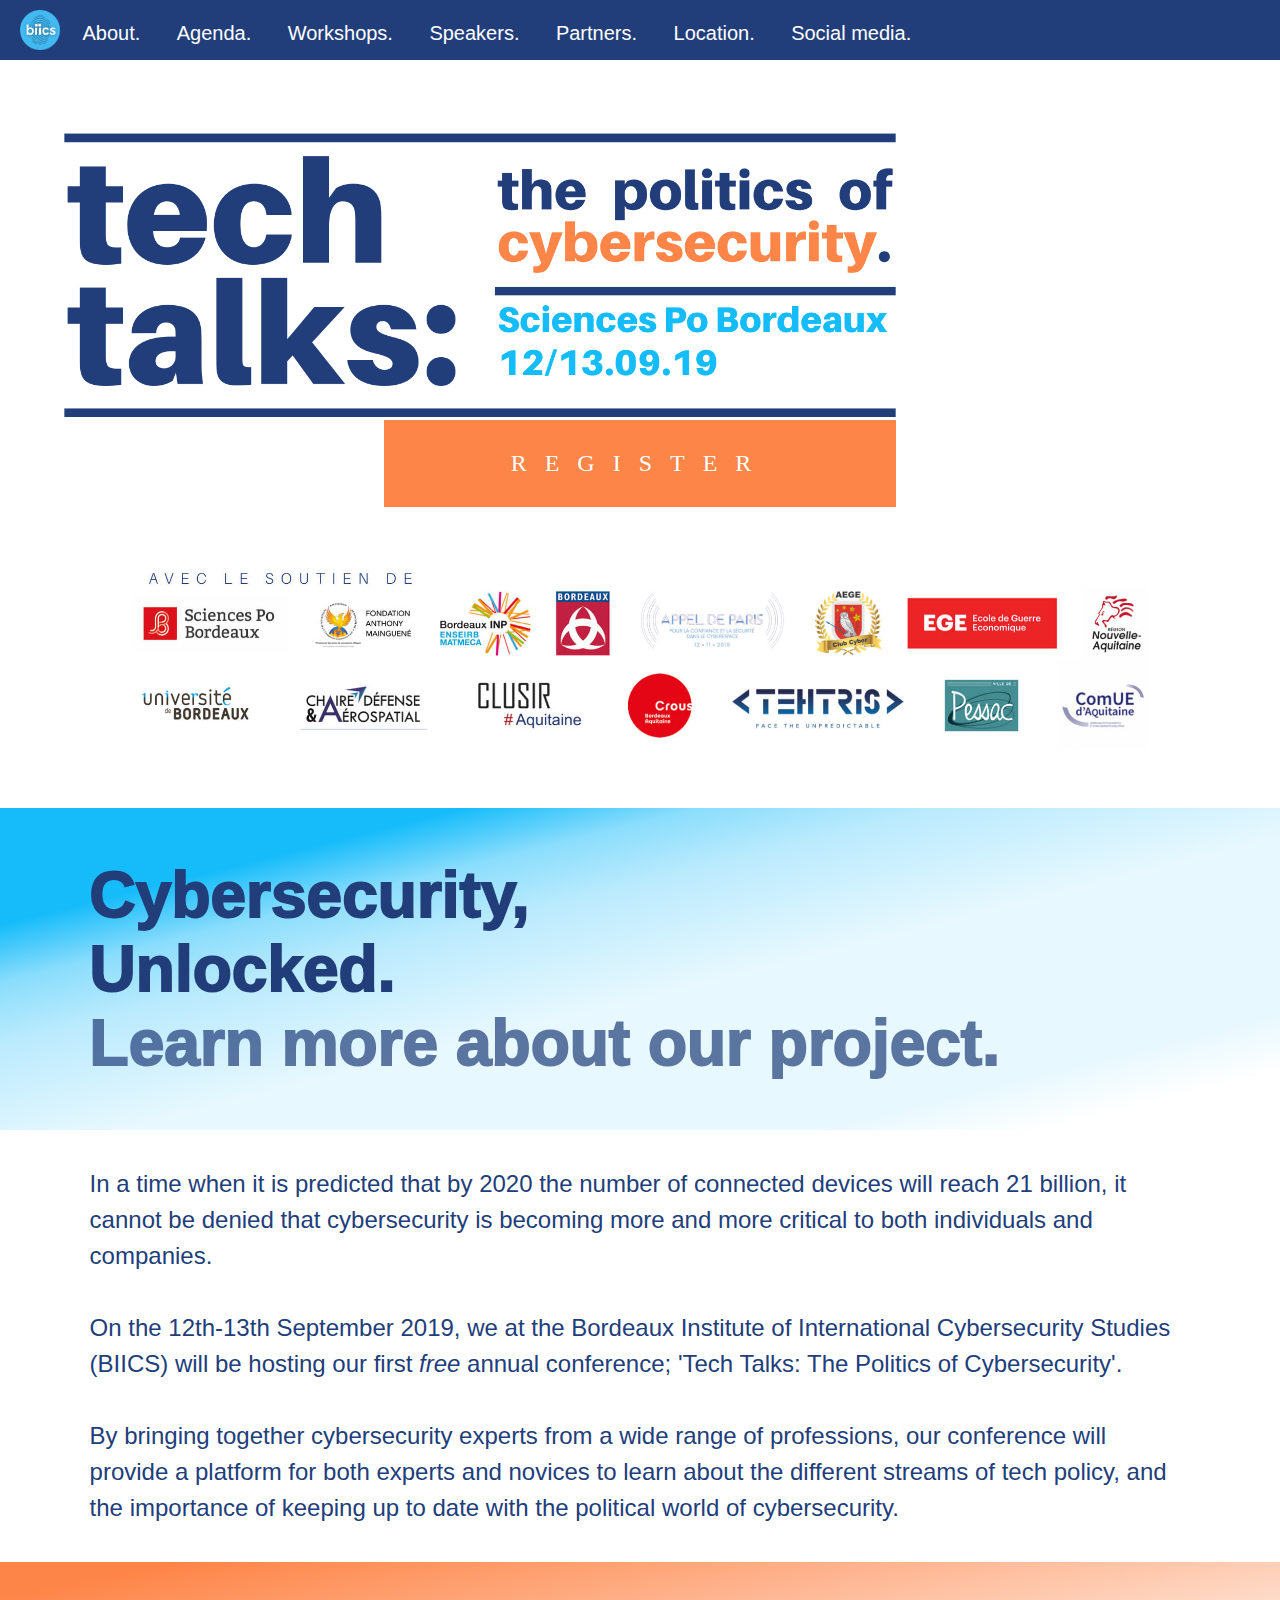
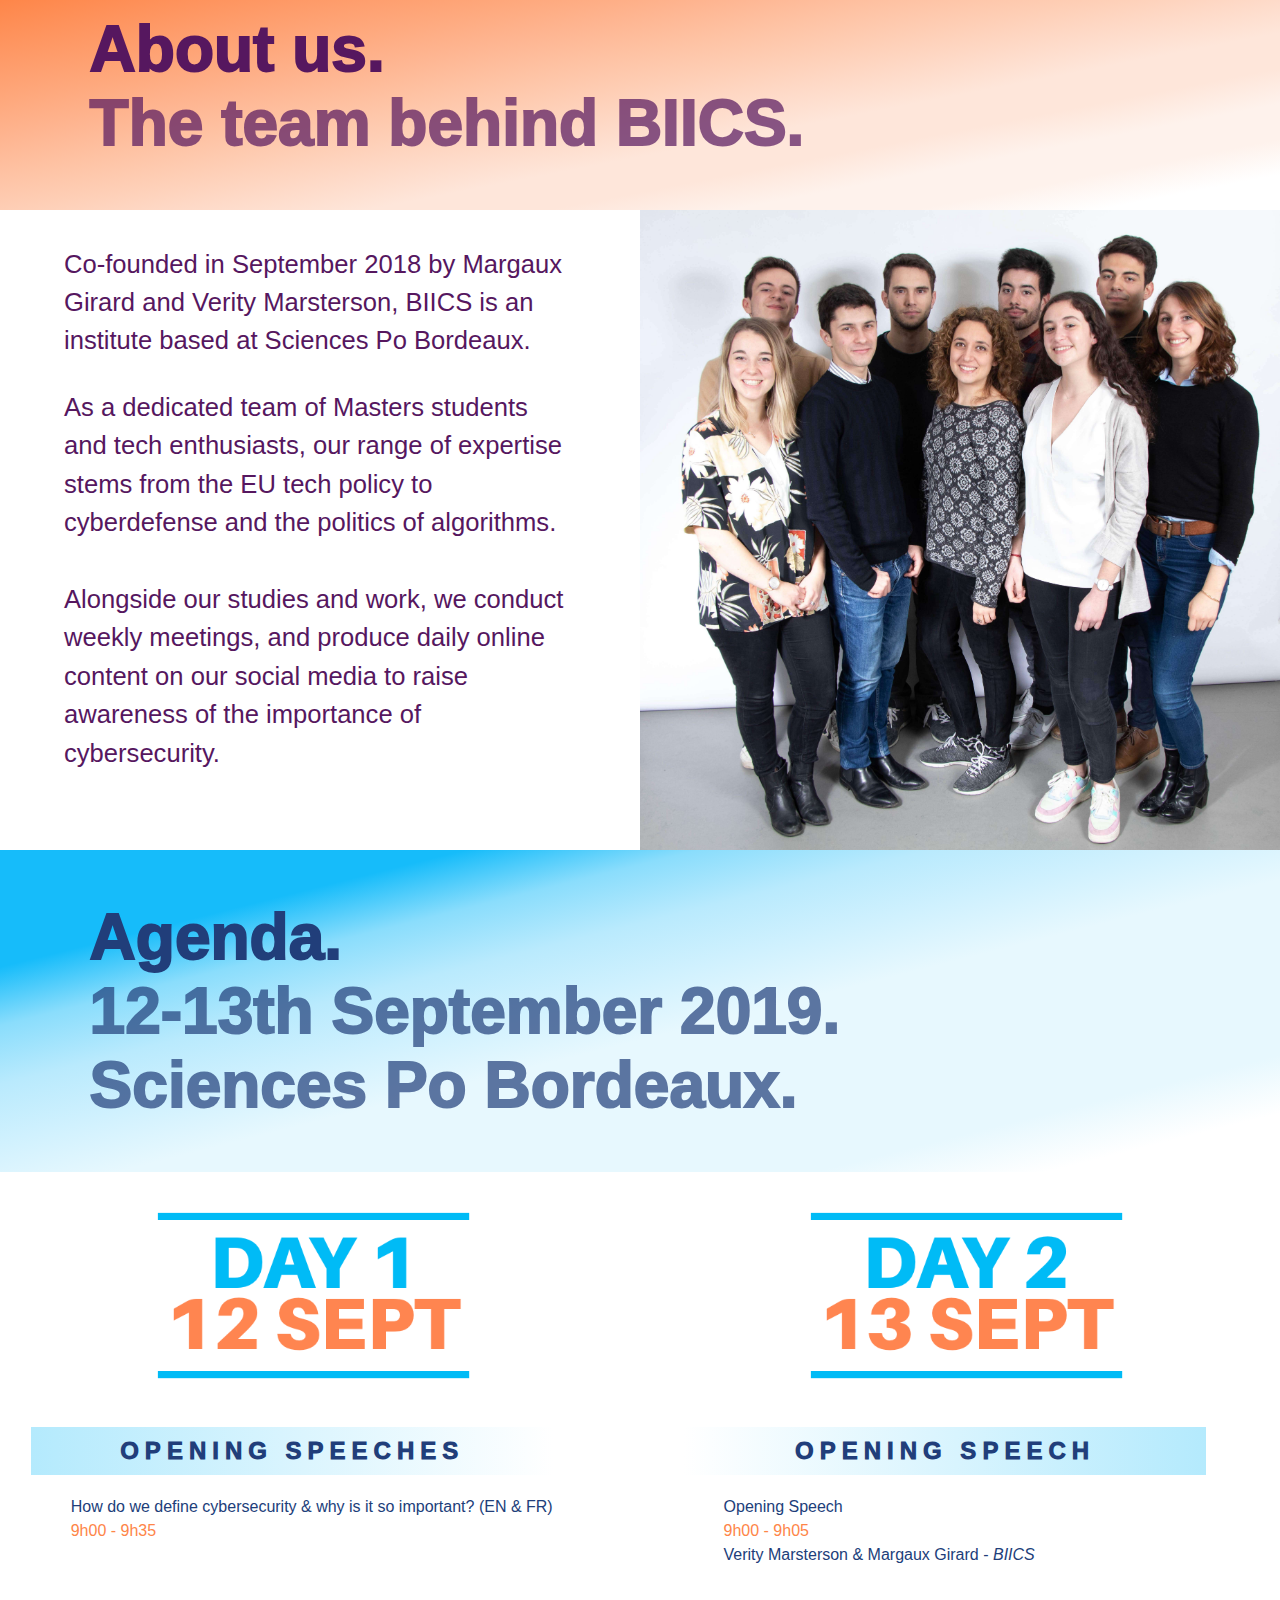
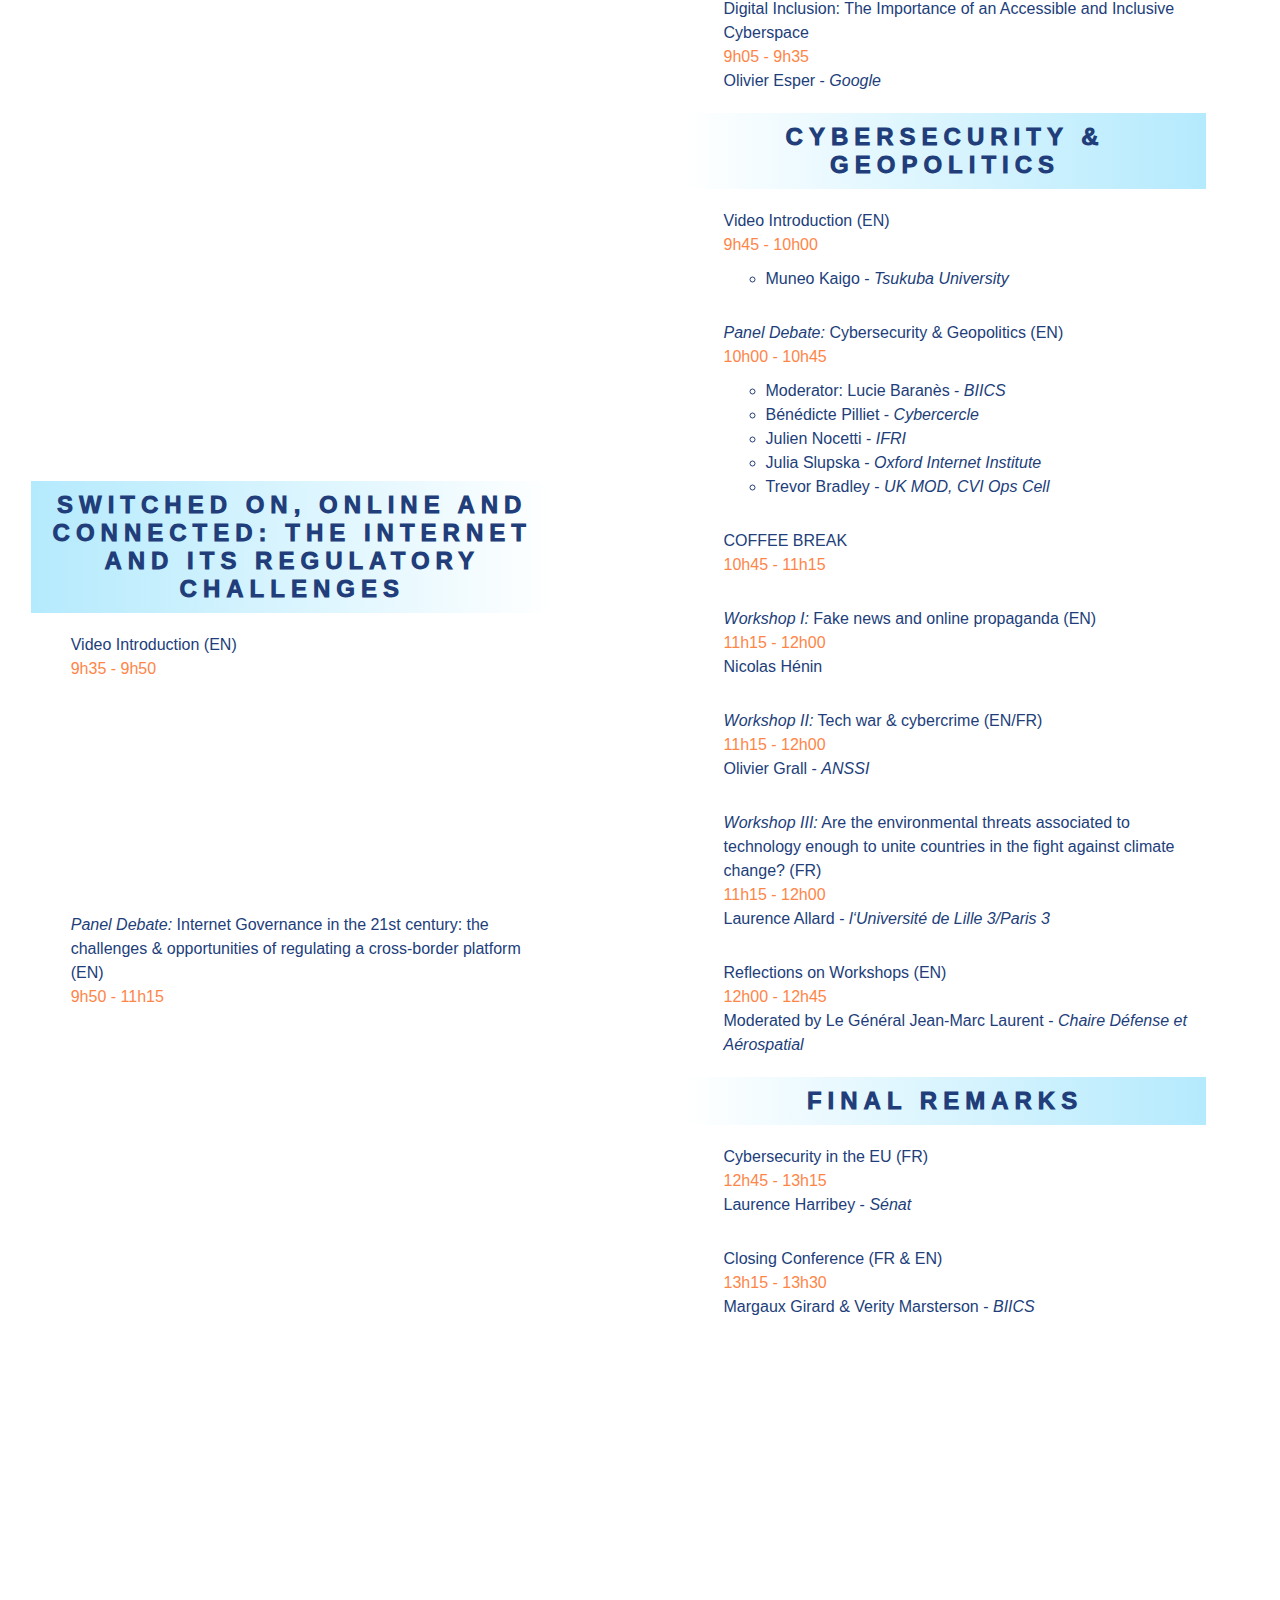
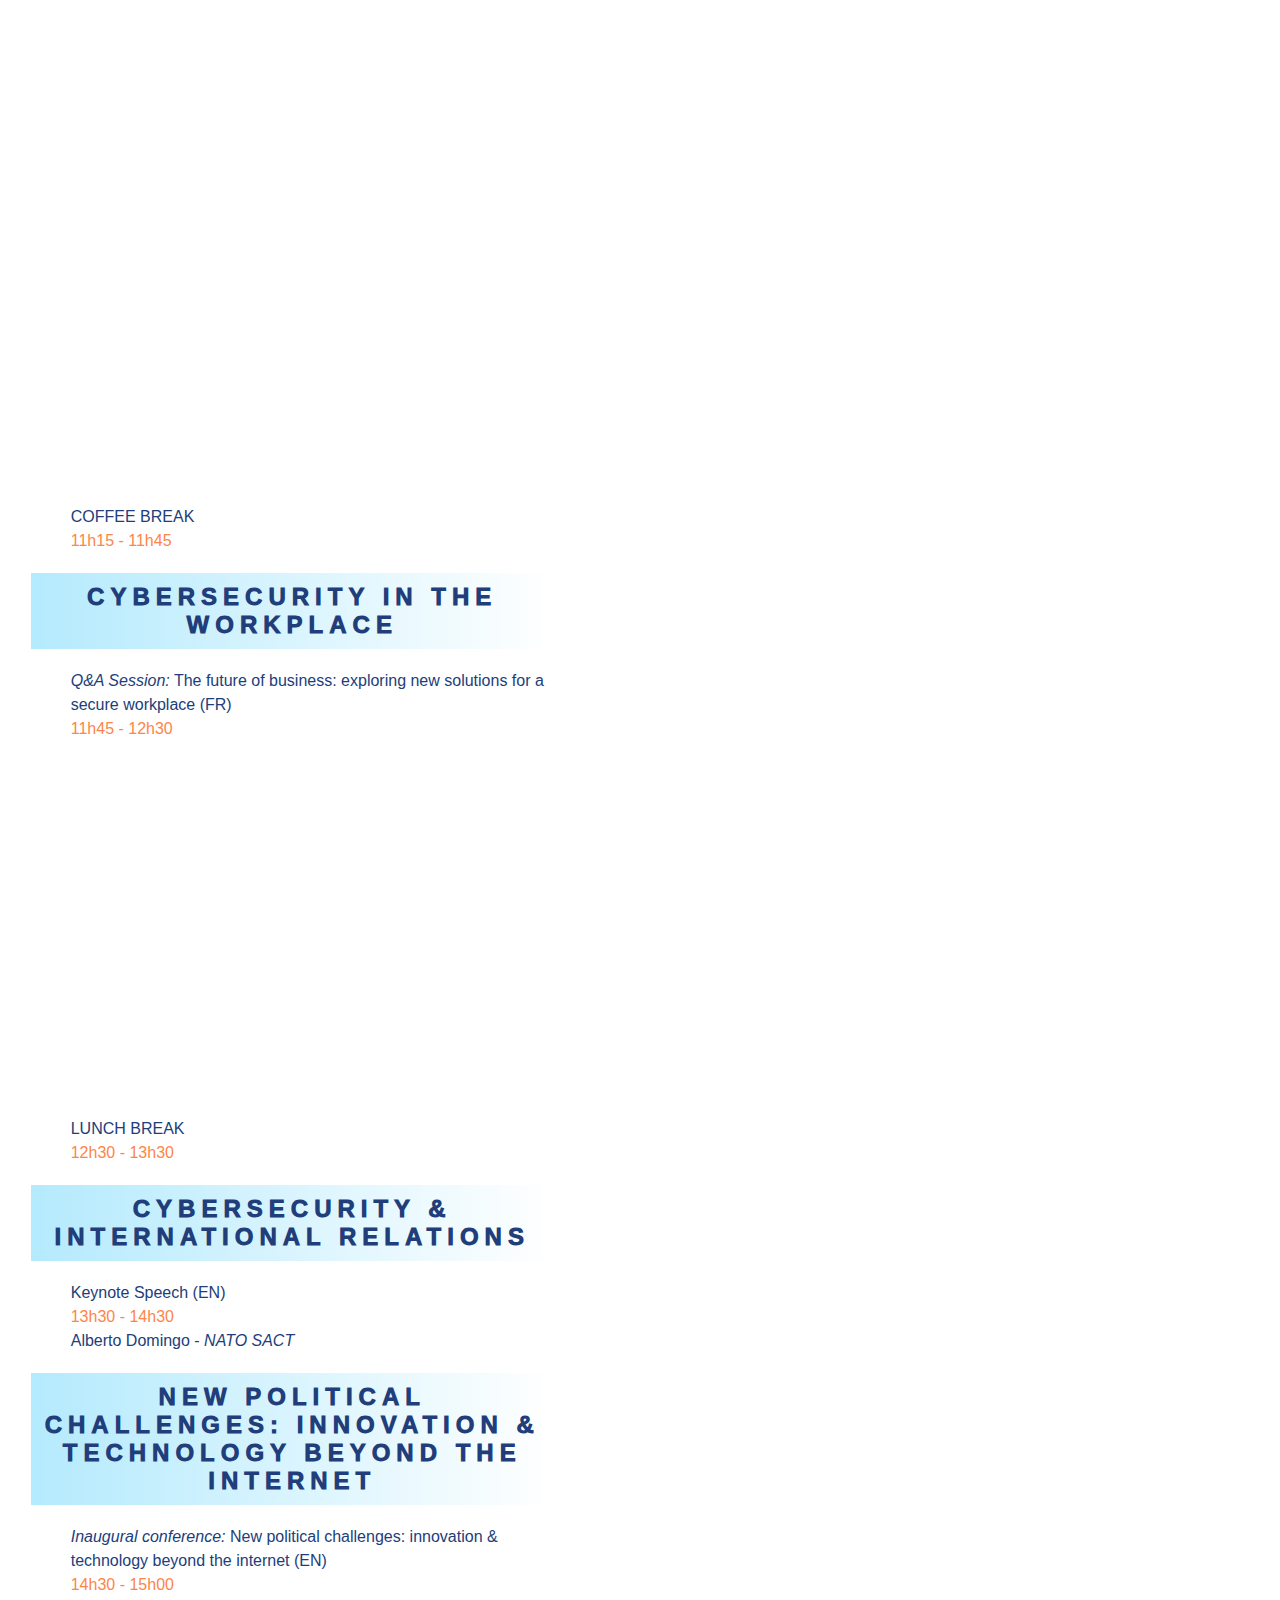
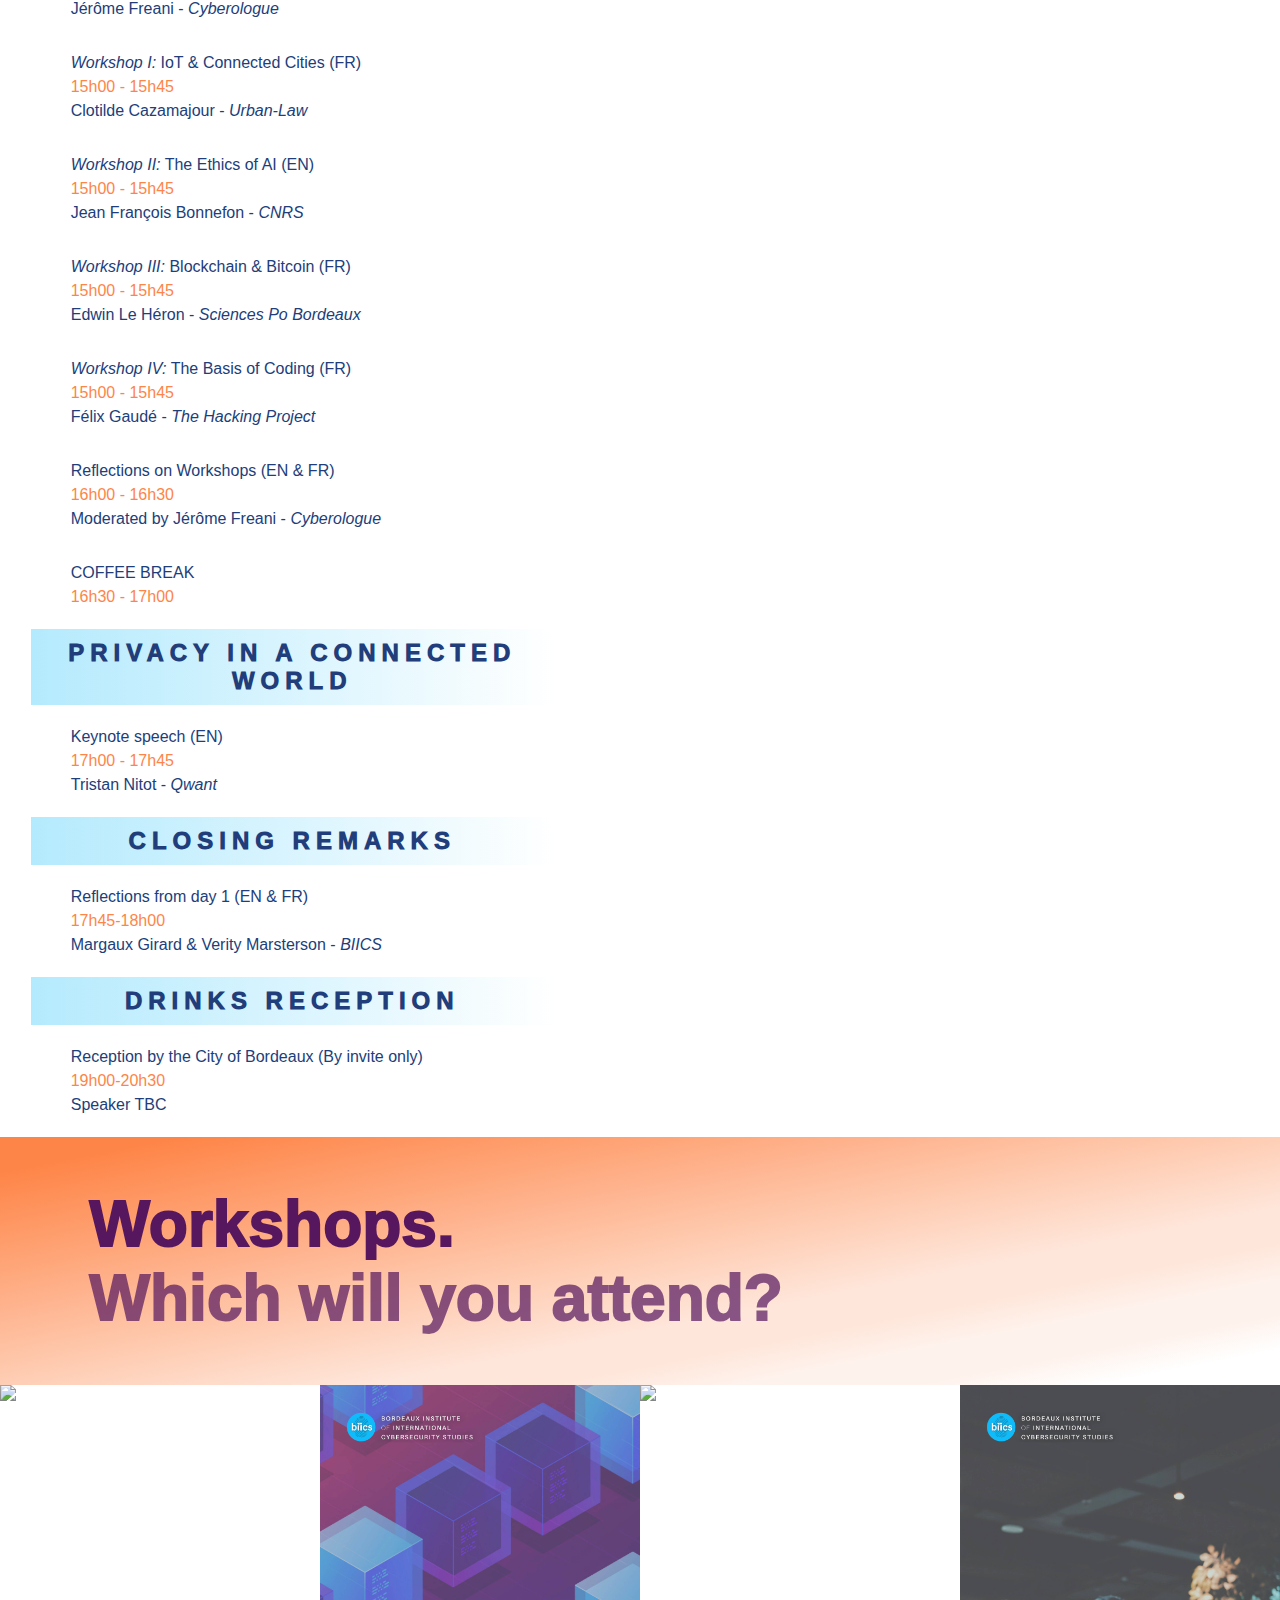
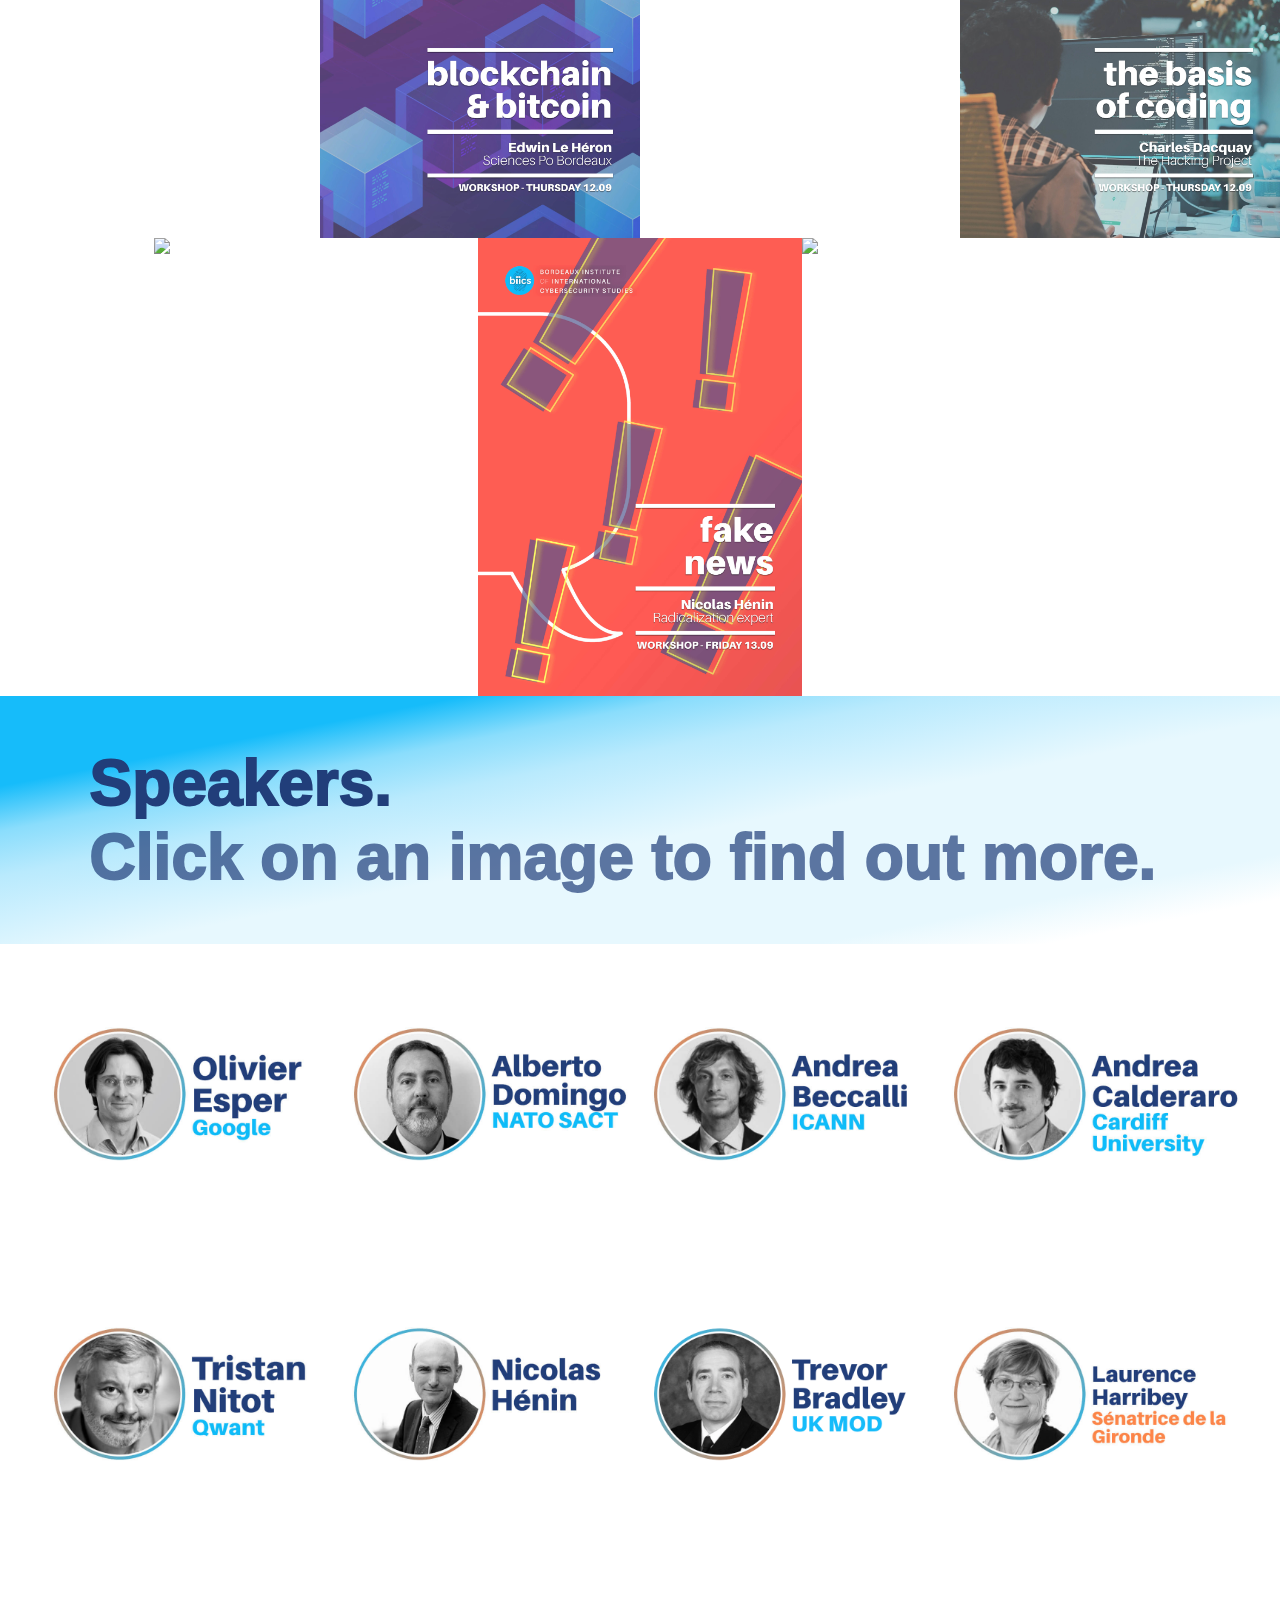
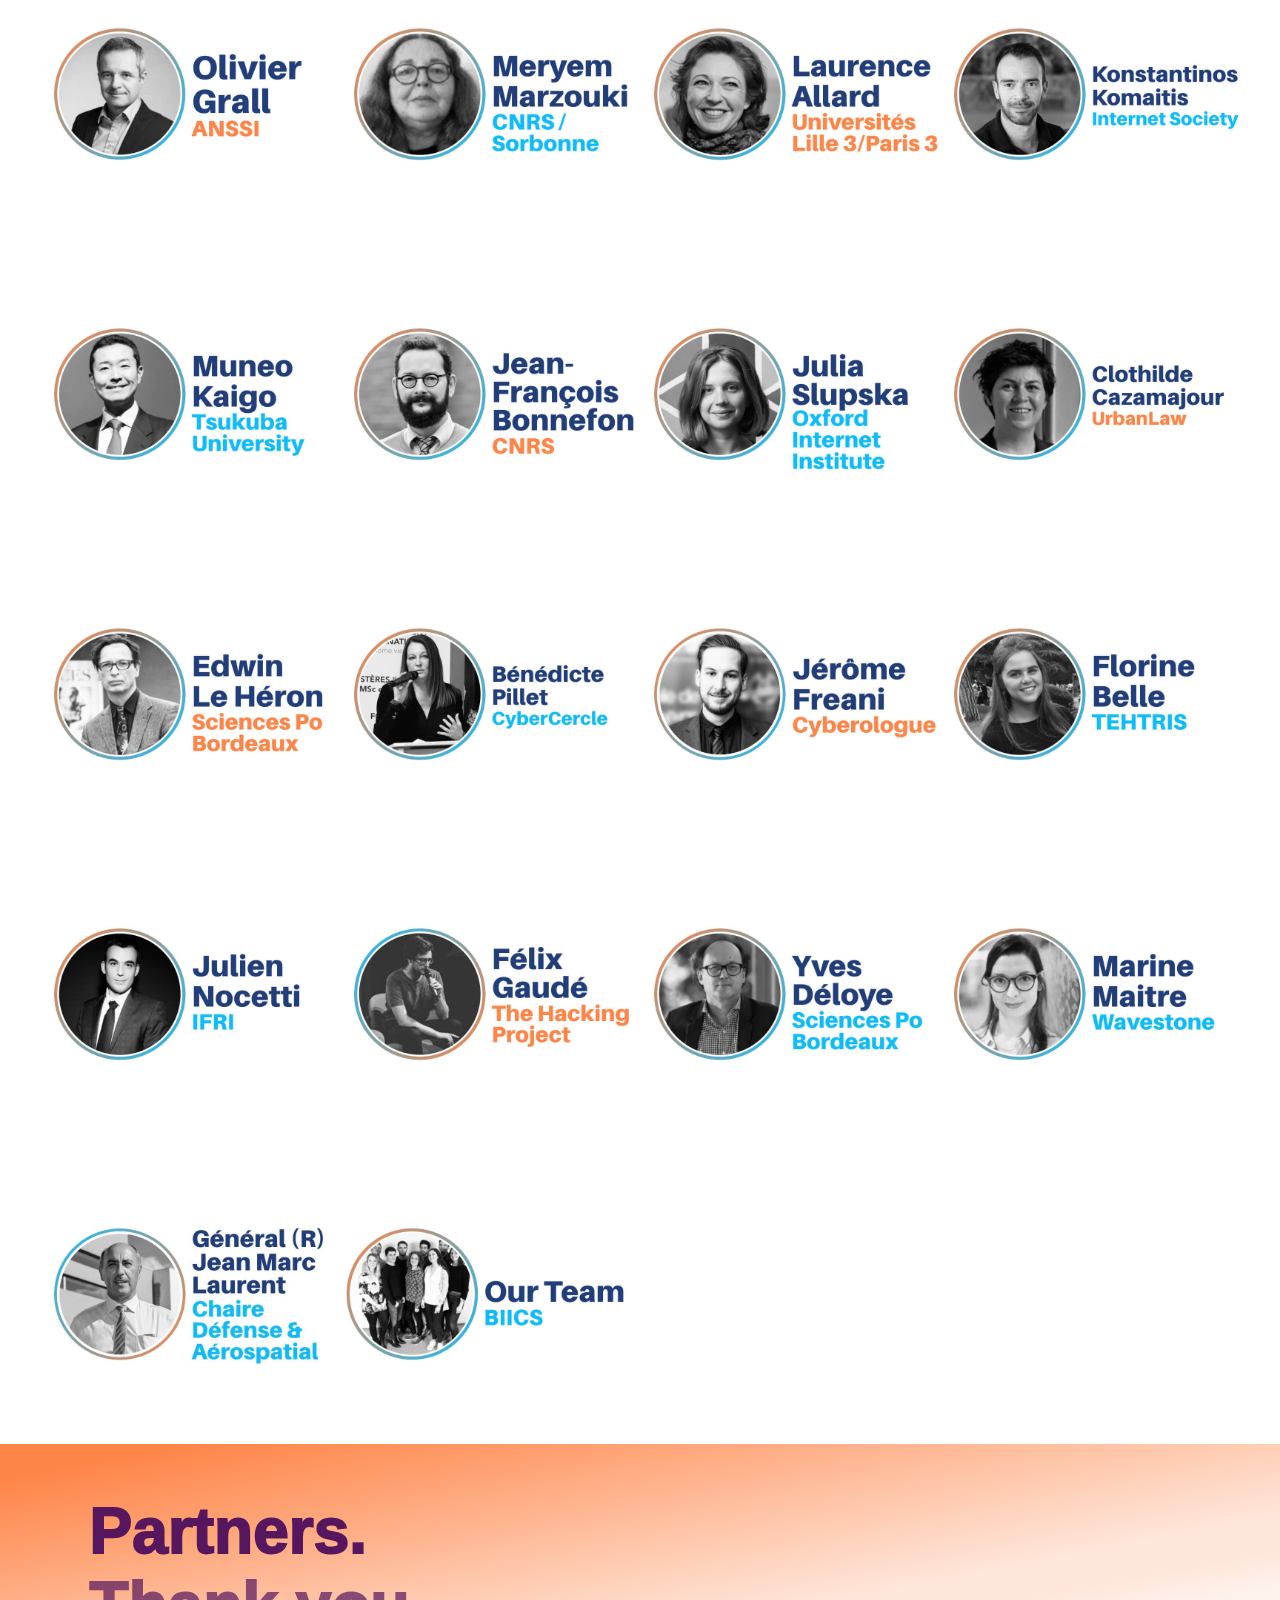
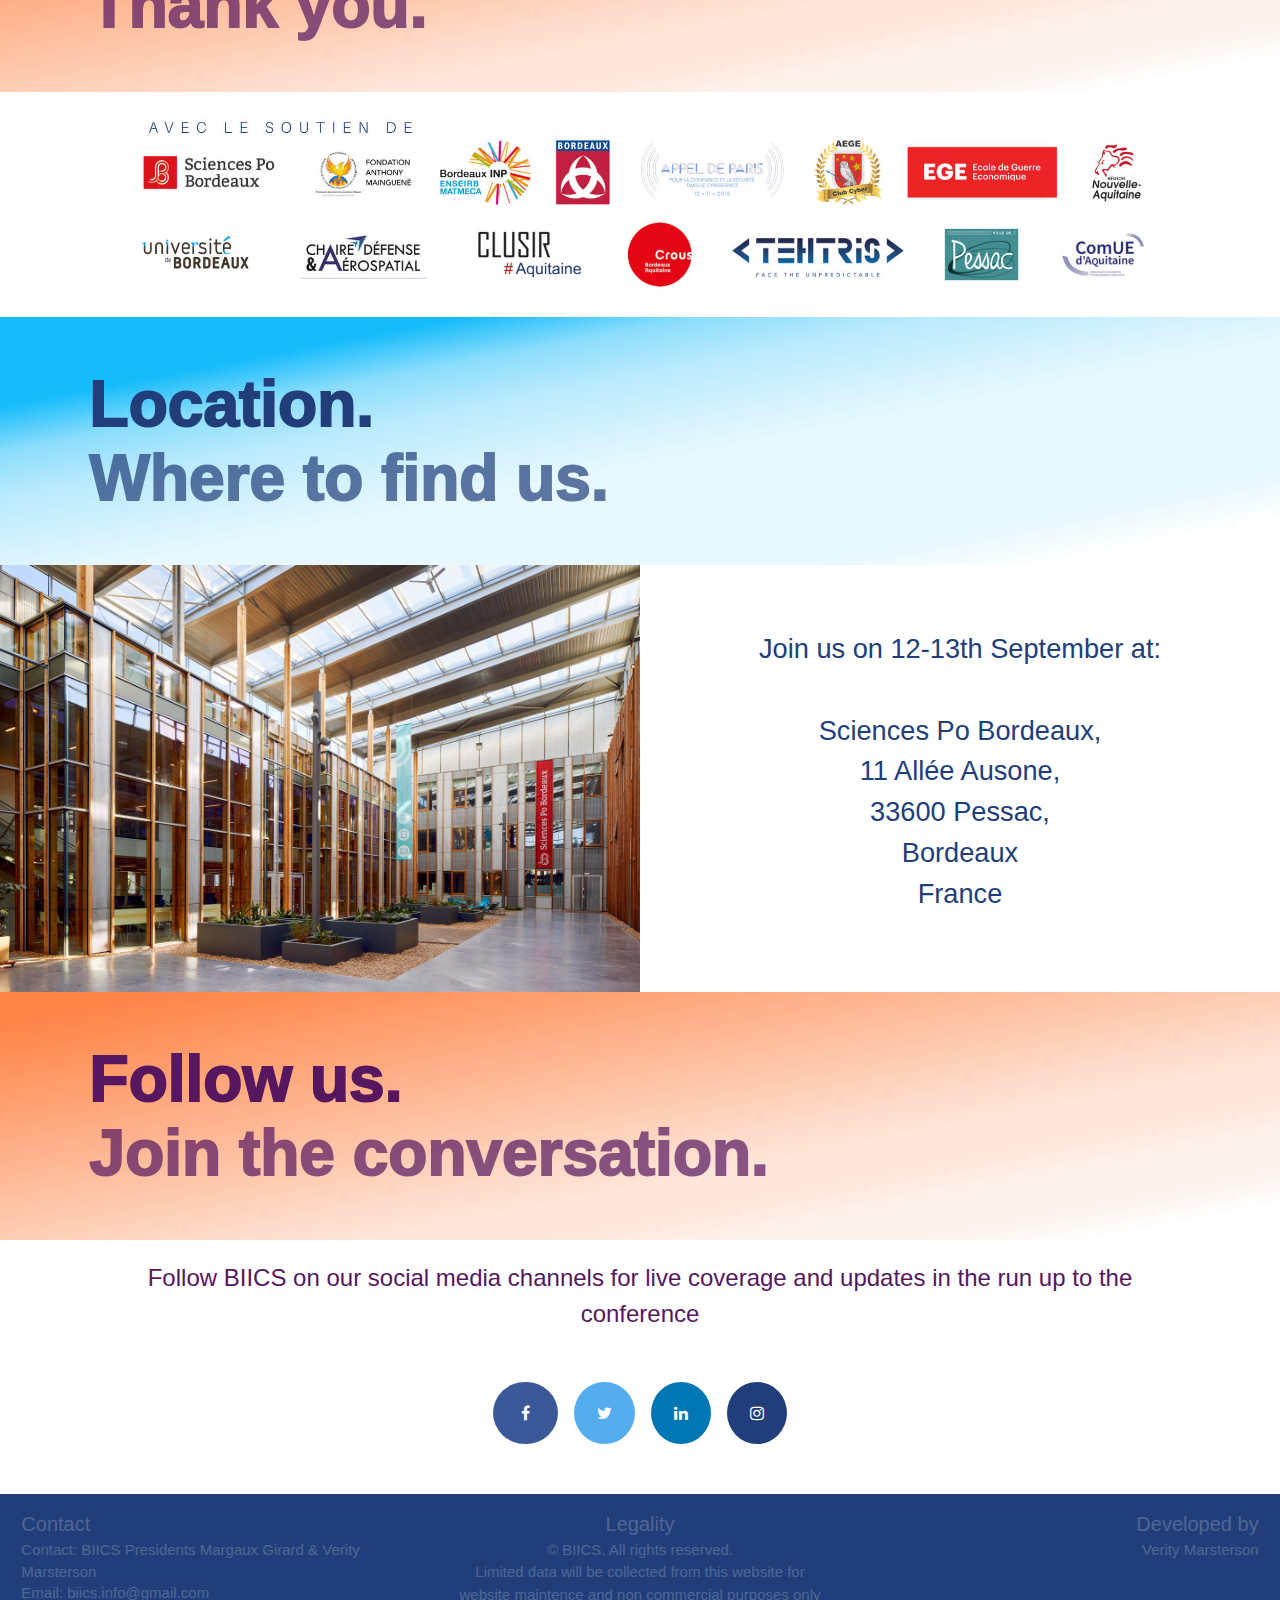
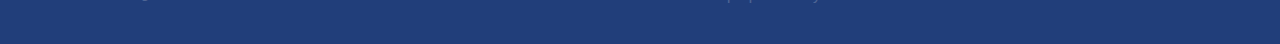
==== commit 004c6fb5: "Update index.html" ====
--- a/index.html
+++ b/index.html
@@ -1014,7 +1014,7 @@
 
 		<!-- Le General Laurent -->
 
-		<div class="flip-box biicsspeaker">
+		<div class="flip-box">
 
 		<!-- Front of box !--> 
 
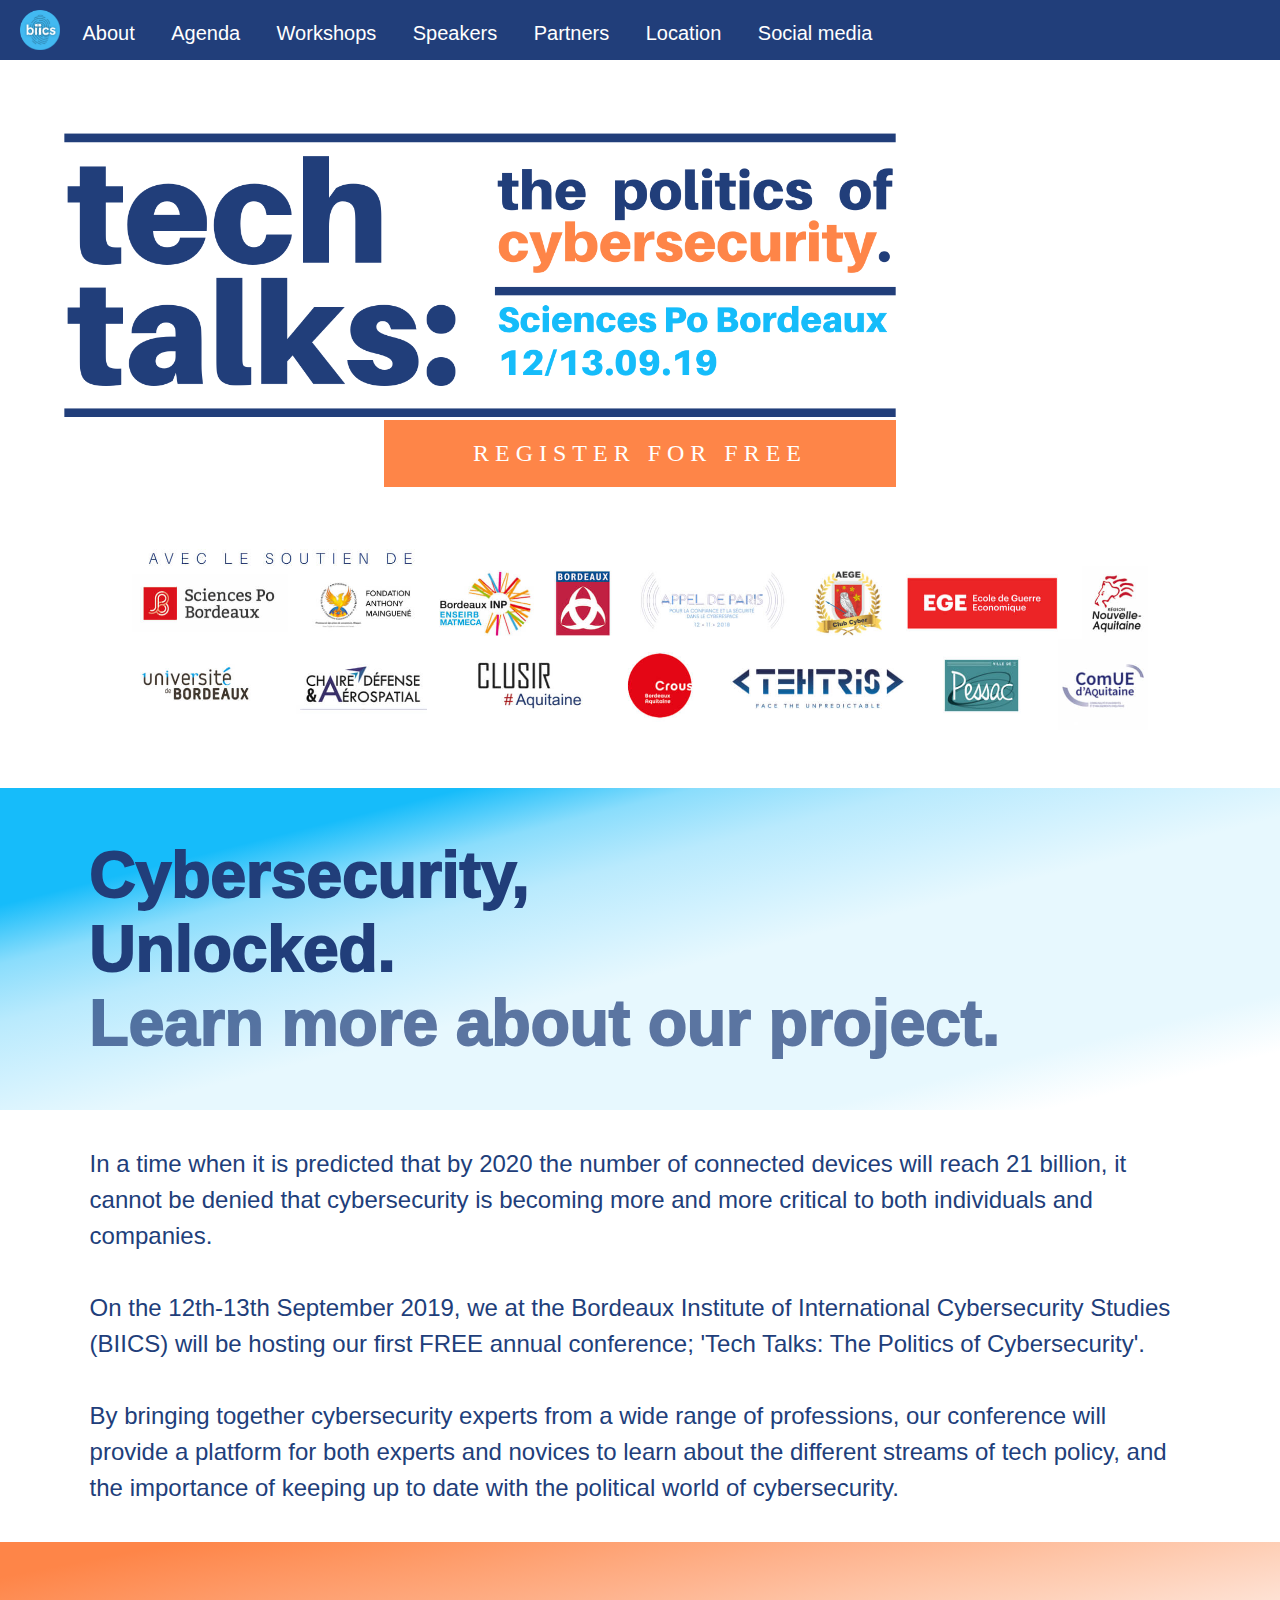
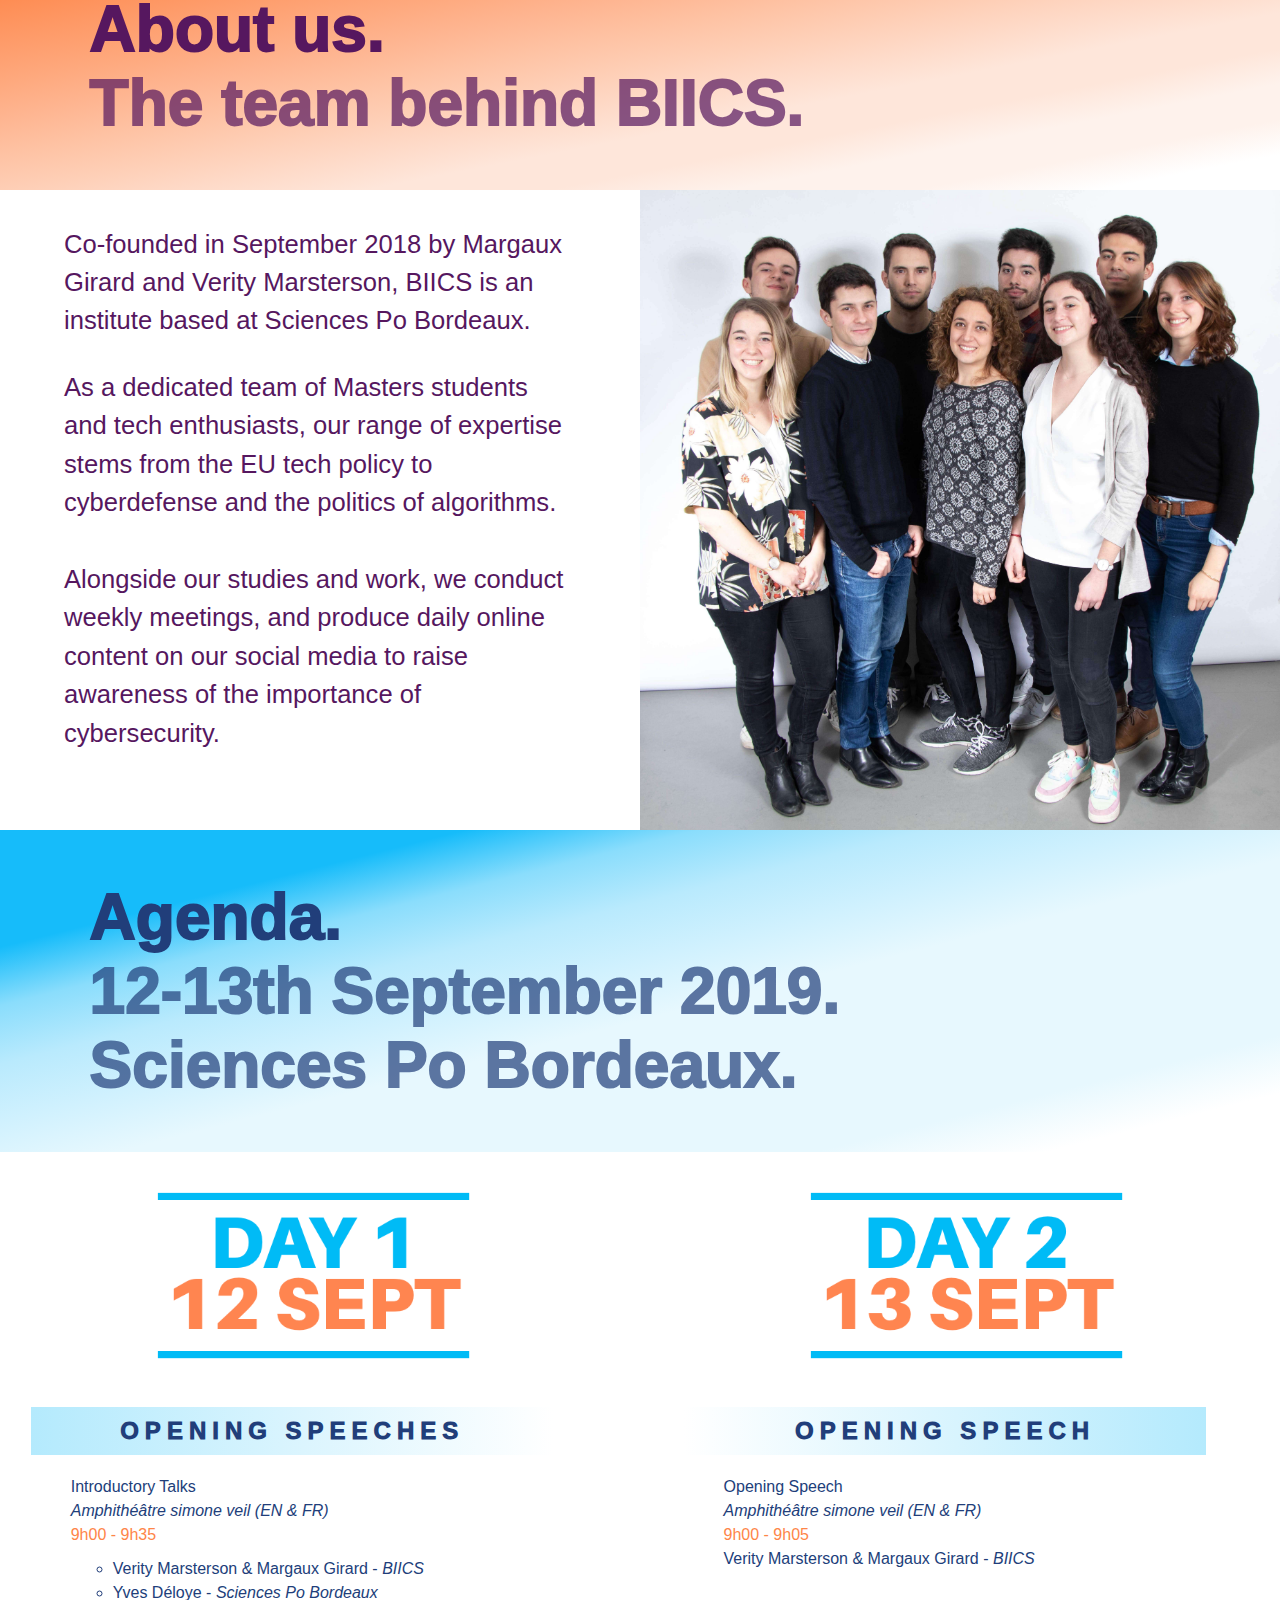
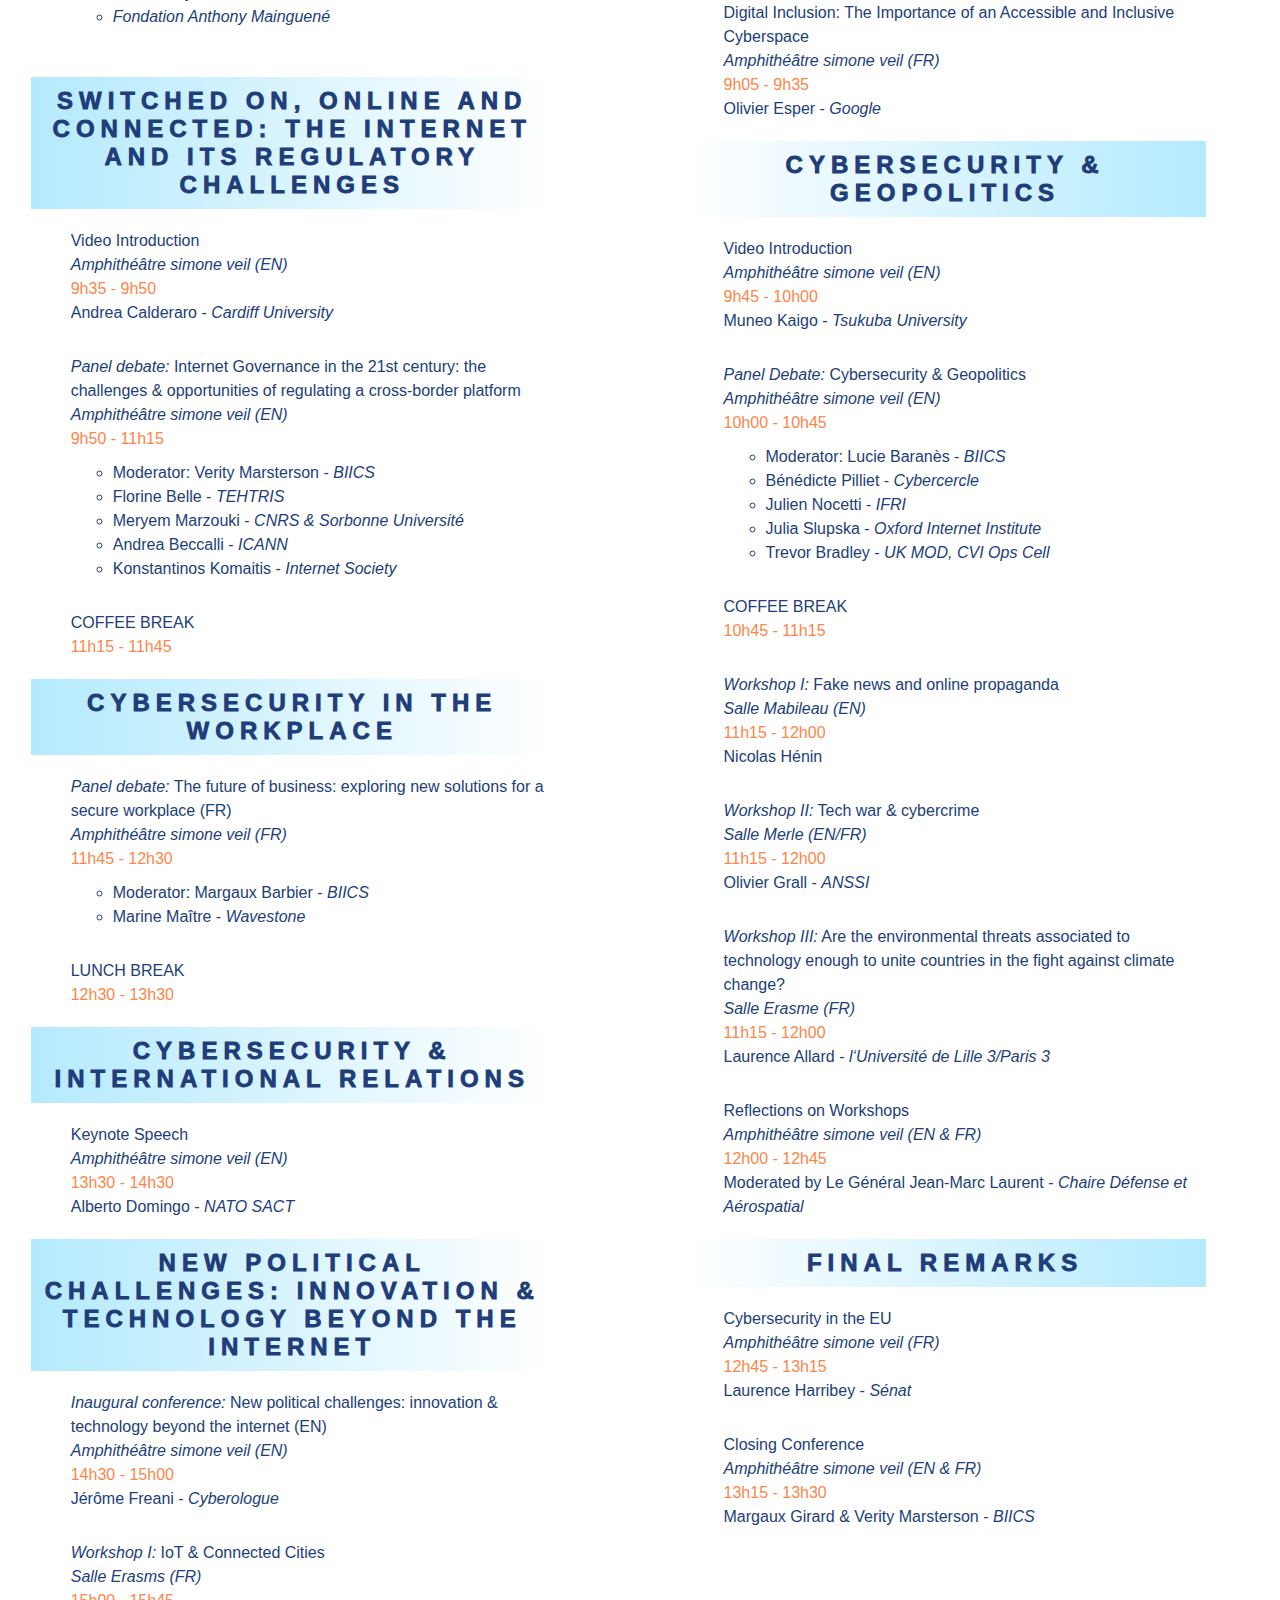
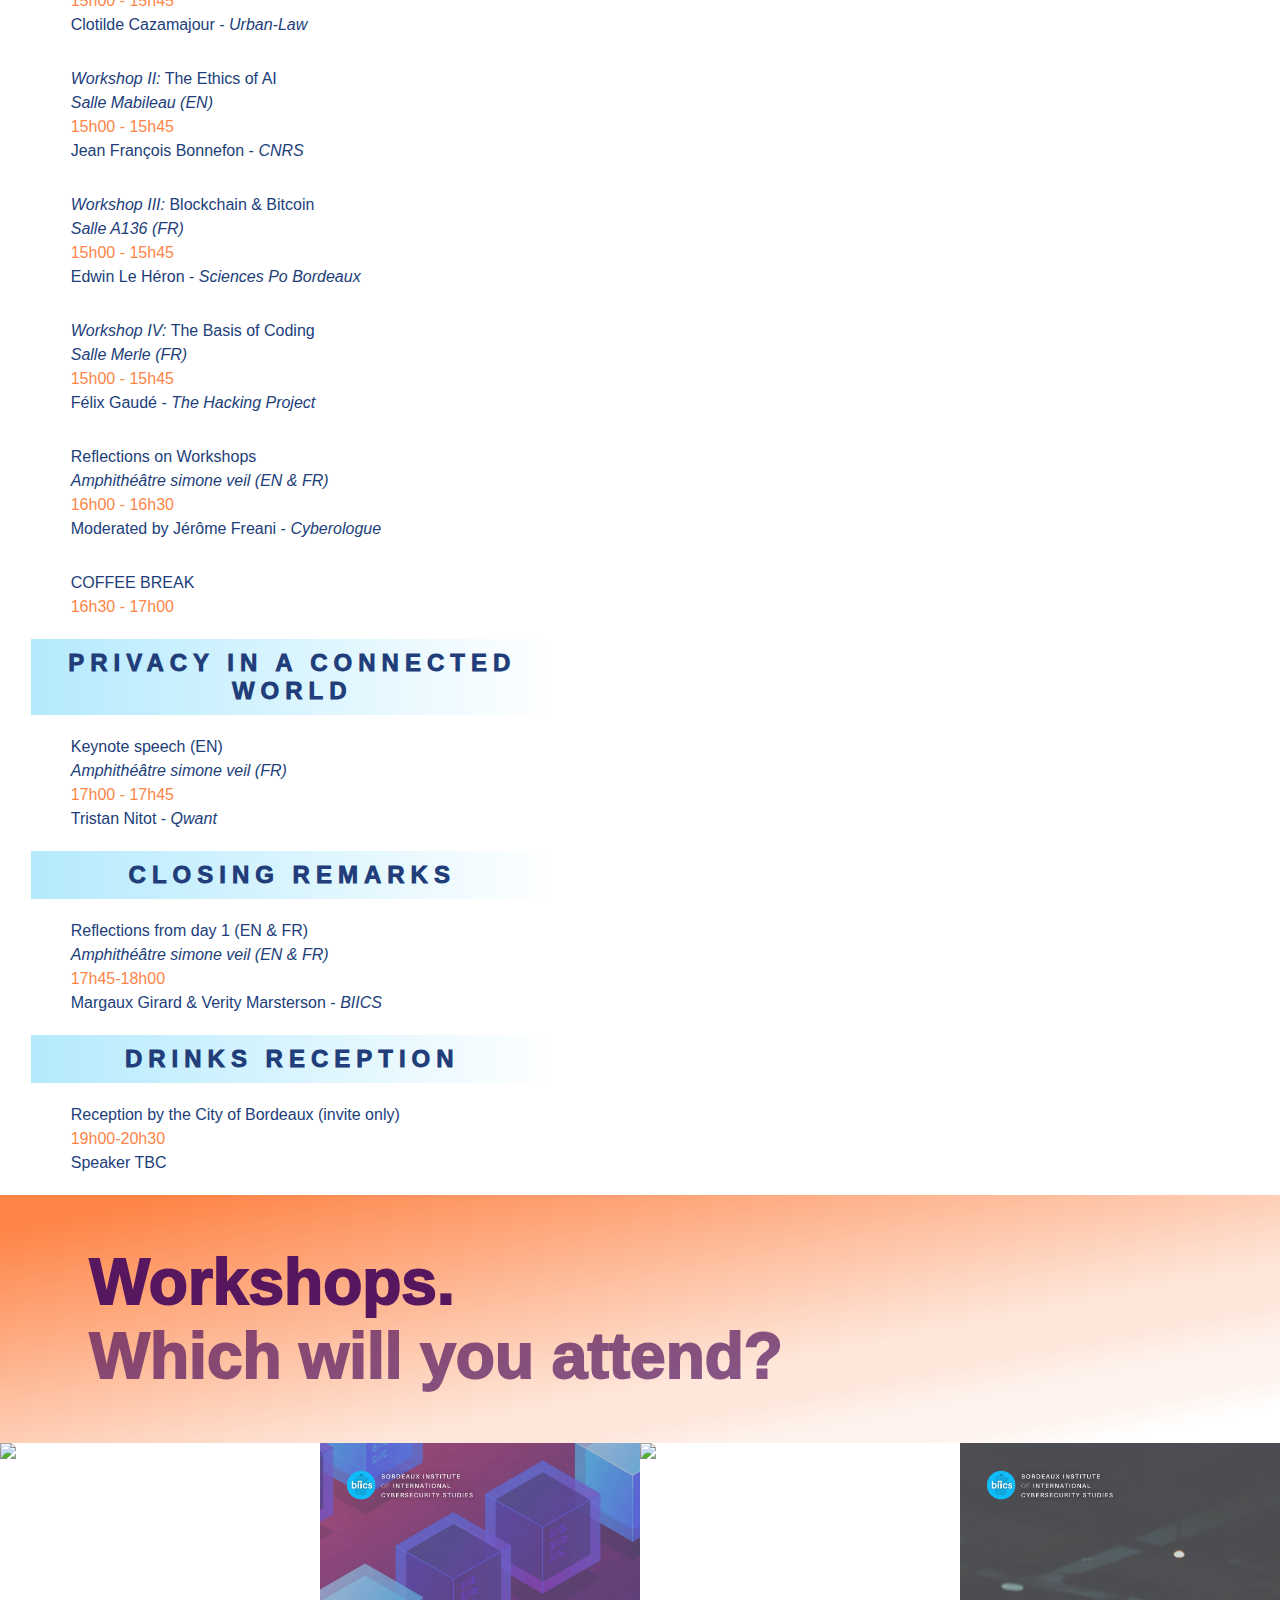
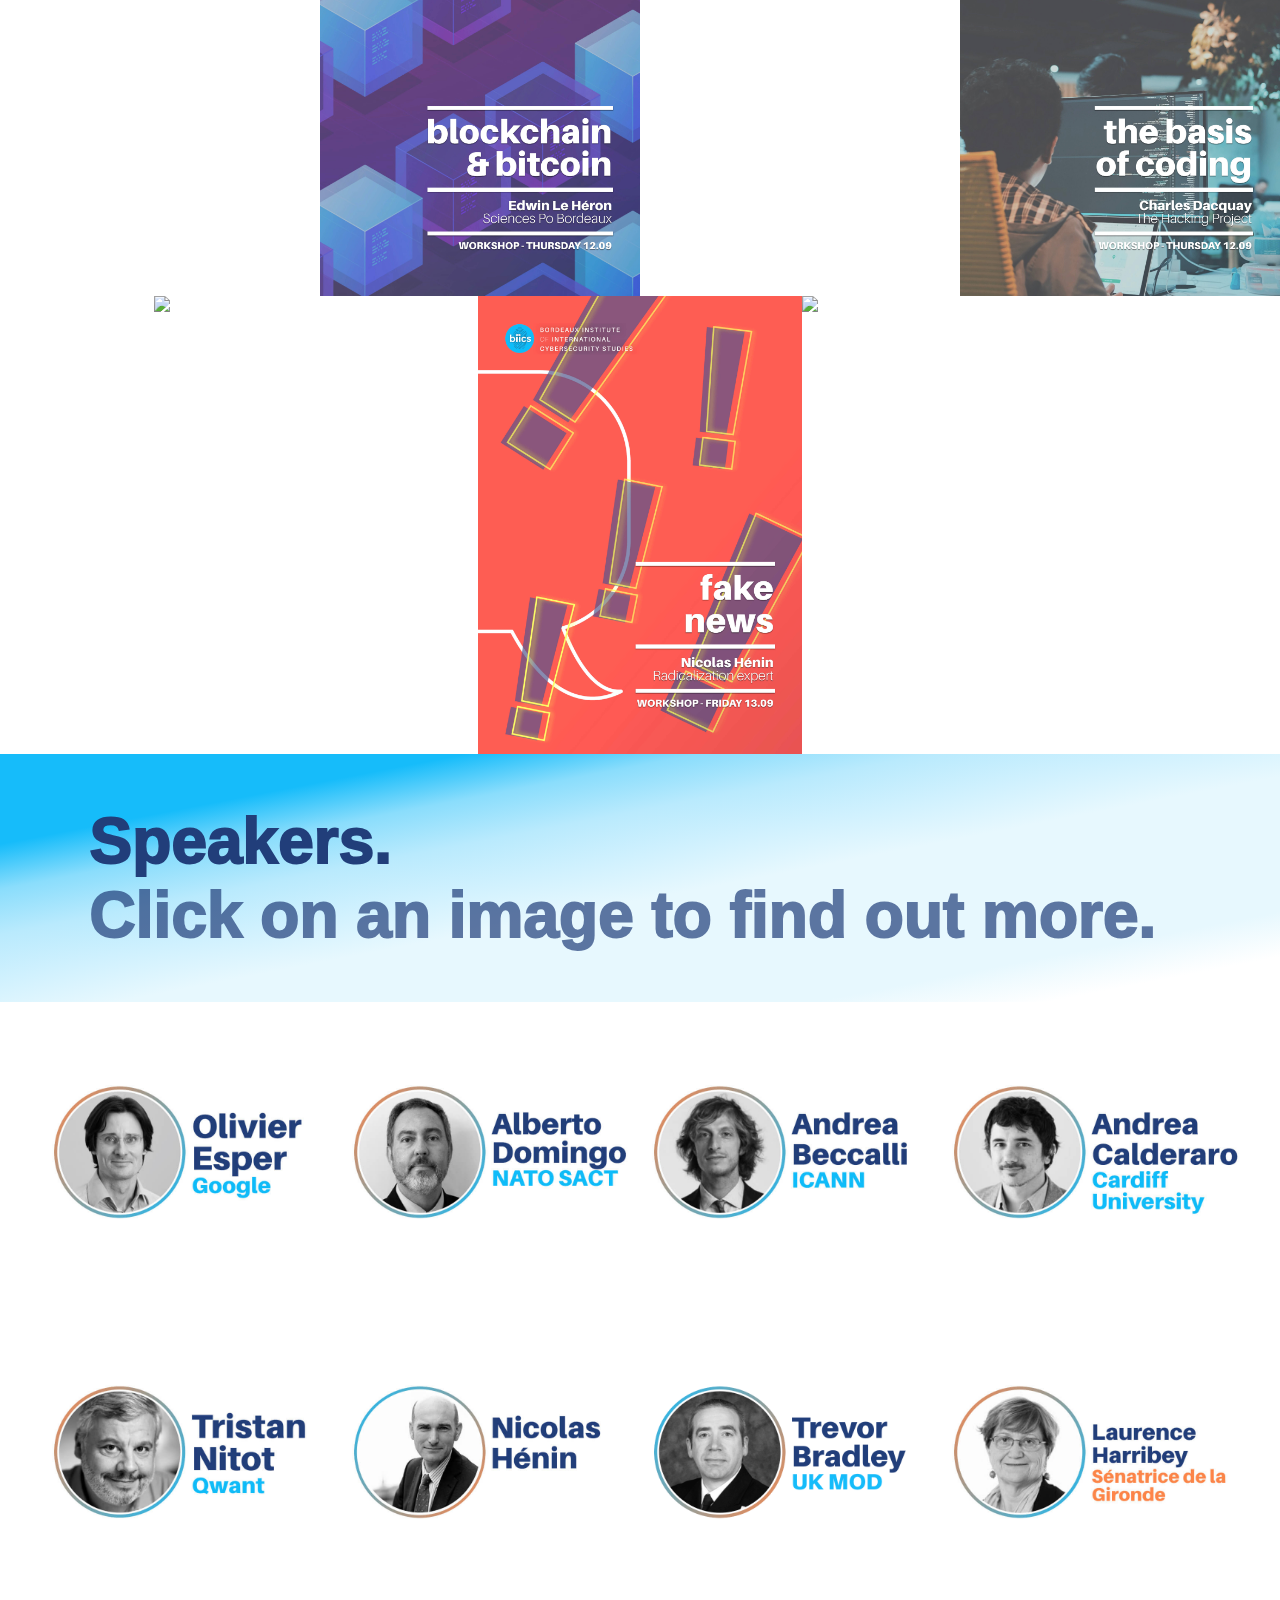
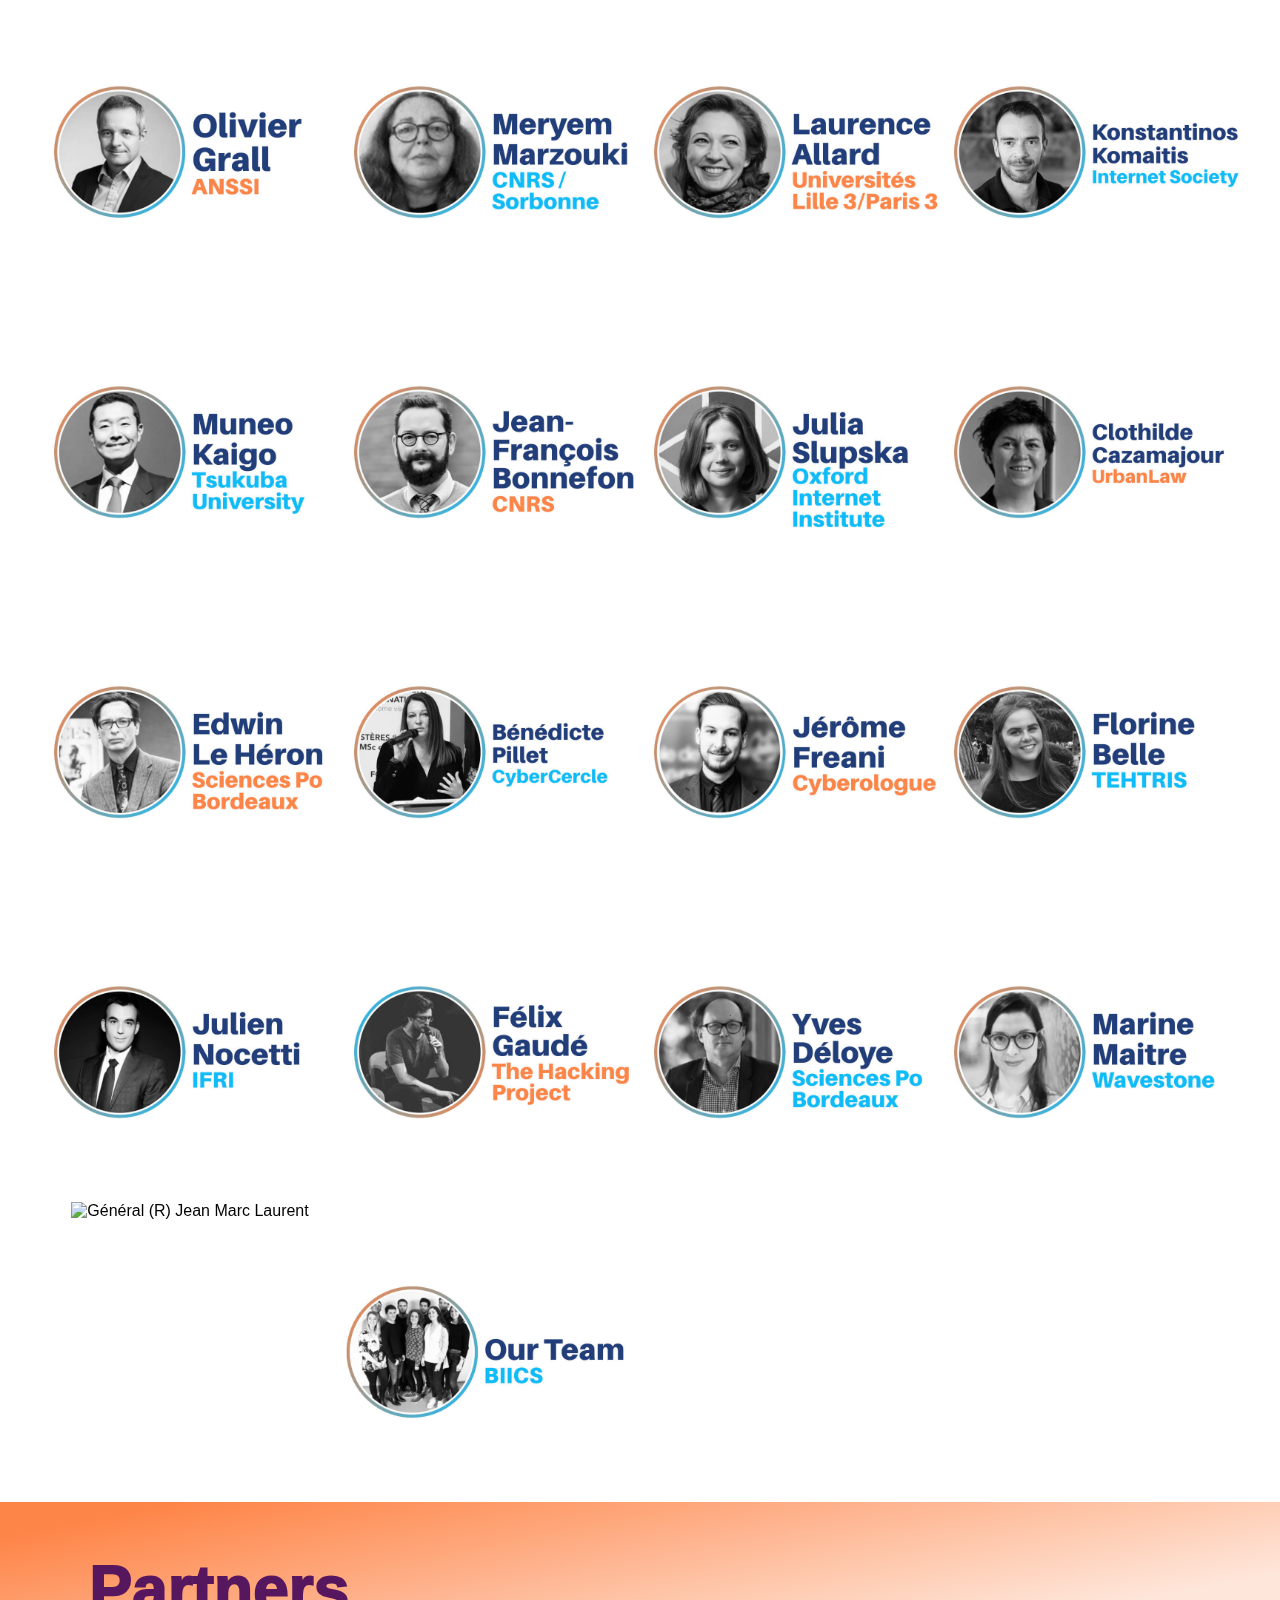
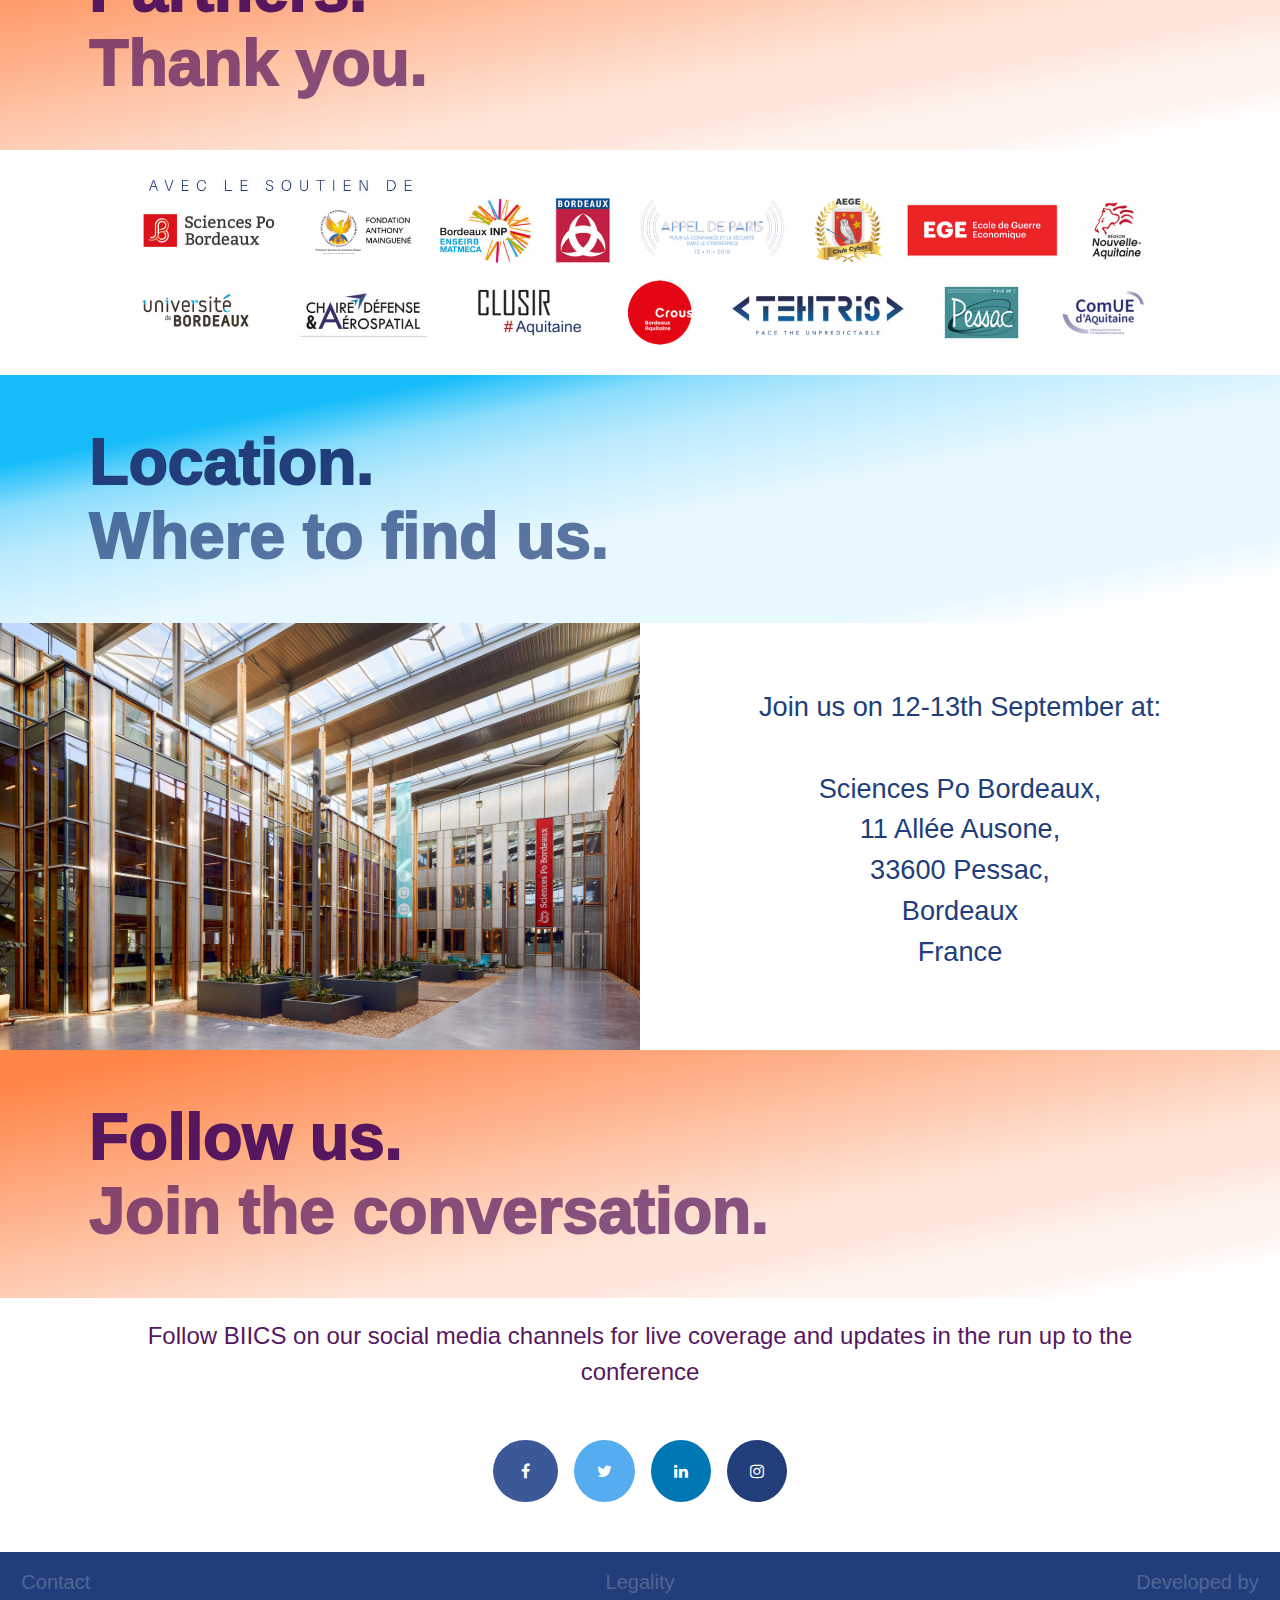
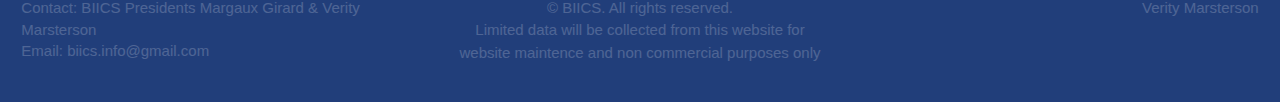
==== commit 71370ede: "update agenda and button" ====
--- a/index.html
+++ b/index.html
@@ -35,13 +35,13 @@
 	    	</button>
 		    	<div class="dropdowncontent">
 				  <a href="#Home"><img class="logobar" src="img/Logo.png" alt="BIICS logo" height="40px" width="40px"><p>Home.</p></a>
-				  <a href="#About">About.</a>
-				  <a href="#Agenda">Agenda.</a>
-				  <a href="#Workshops">Workshops.</a>
-				  <a href="#Speakers">Speakers.</a>
-				  <a href="#partners">Partners.</a>
-				  <a href='#location'>Location.</a>
-				  <a href='#followus'>Social media.</a>
+				  <a href="#About">About</a>
+				  <a href="#Agenda">Agenda</a>
+				  <a href="#Workshops">Workshops</a>
+				  <a href="#Speakers">Speakers</a>
+				  <a href="#partners">Partners</a>
+				  <a href='#location'>Location</a>
+				  <a href='#followus'>Social media</a>
 				</div>
 		</div>
 	</div>
@@ -54,7 +54,7 @@
 
 <!-- Button -->
 	<div class="click">
-		<a href="https://www.eventbrite.co.uk/e/biics-2019-conference-tickets-58101064849" target="_blank">register</a>
+		<a href="https://www.eventbrite.co.uk/e/biics-2019-conference-tickets-58101064849" target="_blank">register for free</a>
 	</div>
 	
 	<br><br>
@@ -73,7 +73,7 @@
 
 		<br><br>
 
-		<b> On the 12th-13th September 2019,</b> we at the Bordeaux Institute of International Cybersecurity Studies (BIICS) will be hosting our first <i><b>free</b></i> annual conference; 'Tech Talks: The Politics of Cybersecurity'. 
+		<b> On the 12th-13th September 2019,</b> we at the Bordeaux Institute of International Cybersecurity Studies (BIICS) will be hosting our first <b>FREE</b> annual conference; 'Tech Talks: The Politics of Cybersecurity'. 
 
 		<br><br>
 
@@ -124,139 +124,148 @@
 	  	
 	  	<h4 class= "bubble leftshade">Opening speeches </h4>
 
-		<div class= "bubble"> 
-			<p><b>How do we define cybersecurity & why is it so important? (EN & FR)</b></p>
-			
-			<p class="orangetext">9h00 - 9h35</p>
-			
-			<ul class="a">
-				<li> Verity Marsterson & Margaux Girard - <i> BIICS </i></li>
-				<li> Yves D&eacute;loye - <i> Sciences Po Bordeaux </i></li>
-				<li> <i>Fondation Anthony Mainguen&eacute;</i></li>
-			</ul>
-		</div>
+			<div class= "bubble"> 
+				<p><b>Introductory Talks</b></p>
+					<p><i>Amphith&eacute;&acirc;tre simone veil (EN & FR)</i></p>
+						<p class="orangetext">9h00 - 9h35</p>
+				
+						<ul class="a">
+							<li> Verity Marsterson & Margaux Girard - <i> BIICS </i></li>
+							<li> Yves D&eacute;loye - <i> Sciences Po Bordeaux </i></li>
+							<li> <i>Fondation Anthony Mainguen&eacute;</i></li>
+						</ul>
+			</div>
 				 
 			<br>
 
-			<h4 class="bubble leftshade">Switched on, online and connected: The Internet and its regulatory challenges </h4>
-
-		<div class= "bubble"> 
-			<p><b> Video Introduction (EN)</b></p>
-			<p class="orangetext">9h35 - 9h50</p>
-			
-			<ul class="a"> 
-				<li> Andrea Calderaro - <i>Cardiff University</i></li>
-			</ul>
-		</div>
-
-		<div class= "bubble"> 
-			<p><b><i> Panel Debate:</i> Internet Governance in the 21st century: the challenges & opportunities of regulating a cross-border platform (EN)</b></p>
-			<p class="orangetext">9h50 - 11h15 </p>
-			
-			<ul class="a"> 
-				<li> Moderator: Verity Marsterson - <i> BIICS </i> </li> 
-				<li> Florine Belle - <i>TEHTRIS</i> </li>
-				<li> Meryem Marzouki - <i>CNRS & Sorbonne Universit&eacute;</i></li>
-				<li> Andrea Beccalli - <i>ICANN</i></li>
-				<li> Konstantinos Komaitis - <i>Internet Society</i></li>
-				<li> Andrea Calderaro - <i>Cardiff University</i></li>
-			</ul>
-		</div>
-
-		<div class= "bubble"> 
-			<p><b> COFFEE BREAK </b></p>
-			<p class="orangetext">11h15 - 11h45</p>
-		</div>
-
-			<h4 class= "bubble leftshade"> Cybersecurity in the workplace </h4>
-
-		<div class= "bubble">
-			<p><b><i> Q&A Session:</i> The future of business: exploring new solutions for a secure workplace (FR)</b></p>
-			<p class="orangetext"> 11h45 - 12h30</p>
-			
-			<ul class ="a">
-				<li> Moderator: Margaux Barbier - <i>BIICS</i></li>
-				<li> Marine Ma&icirc;tre - <i>Wavestone</i></li>
-			</ul>
-		</div>
+		<h4 class="bubble leftshade">Switched on, online and connected: The Internet and its regulatory challenges </h4>
+
+			<div class= "bubble"> 
+				<p><b> Video Introduction</b></p>
+					<p><i>Amphith&eacute;&acirc;tre simone veil (EN)</i></p>
+						<p class="orangetext">9h35 - 9h50</p> 
+							<p> Andrea Calderaro - <i>Cardiff University</i></p>
+			</div>
+
+			<div class= "bubble"> 
+				<p><b><i> Panel debate:</i> Internet Governance in the 21st century: the challenges & opportunities of regulating a cross-border platform</b></p>
+					<p><i>Amphith&eacute;&acirc;tre simone veil (EN)</i></p>
+						<p class="orangetext">9h50 - 11h15 </p>
 				
-		<div class="bubble">
-			<p><b> LUNCH BREAK </b></p>
-			<p class="orangetext"> 12h30 - 13h30</p>
-		</div>
+						<ul class="a"> 
+							<li> Moderator: Verity Marsterson - <i> BIICS </i> </li> 
+							<li> Florine Belle - <i>TEHTRIS</i> </li>
+							<li> Meryem Marzouki - <i>CNRS & Sorbonne Universit&eacute;</i></li>
+							<li> Andrea Beccalli - <i>ICANN</i></li>
+							<li> Konstantinos Komaitis - <i>Internet Society</i></li>
+						</ul>
+			</div>
+
+			<div class= "bubble"> 
+				<p><b> COFFEE BREAK </b></p>
+					<p class="orangetext">11h15 - 11h45</p>
+			</div>
+
+		<h4 class= "bubble leftshade"> Cybersecurity in the workplace </h4>
+
+			<div class= "bubble">
+				<p><b><i> Panel debate:</i> The future of business: exploring new solutions for a secure workplace (FR)</b></p>
+					<p><i>Amphith&eacute;&acirc;tre simone veil (FR)</i></p>
+					<p class="orangetext"> 11h45 - 12h30</p>
+				
+					<ul class ="a">
+						<li> Moderator: Margaux Barbier - <i>BIICS</i></li>
+						<li> Marine Ma&icirc;tre - <i>Wavestone</i></li>
+					</ul>
+			</div>
+				
+			<div class="bubble">
+				<p><b> LUNCH BREAK </b></p>
+					<p class="orangetext"> 12h30 - 13h30</p>
+			</div>
 
 		<h4 class= "bubble leftshade"> Cybersecurity & International Relations </h4>
 
-		<div class="bubble">
-		<p><b>Keynote Speech (EN)</b></p>
-			<p class="orangetext"> 13h30 - 14h30</p>
-			<p> Alberto Domingo - <i>NATO SACT</i></p> 
-		</div>
-
-			<h4 class= "bubble leftshade"> New political challenges: Innovation & technology beyond the Internet </h4>
-
-		<div class="bubble">
-			<p><b><i> Inaugural conference:</i> New political challenges: innovation & technology beyond the internet (EN)</b></p>
-			<p class="orangetext"> 14h30 - 15h00</p>
-			<p> J&eacute;r&ocirc;me Freani - <i>Cyberologue</i></p>
-		</div>
-
-		<div class="bubble">
-			<p><b><i> Workshop I:</i> IoT & Connected Cities (FR)</b></p>
-			<p class="orangetext">15h00 - 15h45 </p>
-			<p>Clotilde Cazamajour - <i>Urban-Law</i></p>
-		</div>
-
-		<div class="bubble">
-			<p><b><i> Workshop II:</i> The Ethics of AI (EN)</b></p>
-			<p class="orangetext">15h00 - 15h45</p>
-			<p>Jean Fran&ccedil;ois Bonnefon - <i>CNRS</i></p>
-		</div>
-
-		<div class="bubble">
-			<p><b><i> Workshop III:</i> Blockchain & Bitcoin (FR)</b></p>
-			<p class="orangetext">15h00 - 15h45</p>
-			<p> Edwin Le H&eacute;ron - <i>Sciences Po Bordeaux</i></p> 
-		</div>
-
-		<div class="bubble">
-			<p><b><i> Workshop IV:</i> The Basis of Coding (FR)</b></p>
-			<p class="orangetext"> 15h00 - 15h45 </p>
-			<p>F&eacute;lix Gaud&eacute; - <i>The Hacking Project</i></p> 
-		</div>
-
-		<div class="bubble">
-			<p><b>Reflections on Workshops (EN & FR)</b></p>
-			<p class="orangetext"> 16h00 - 16h30</p>
-			<p> Moderated by J&eacute;r&ocirc;me Freani - <i>Cyberologue</i></p> 
-		</div>
-
-		<div class="bubble">
-			<p><b> COFFEE BREAK </b></p>
-			<p class="orangetext"> 16h30 - 17h00</p>
-		</div>
+			<div class="bubble">
+				<p><b>Keynote Speech</b></p>
+					<p><i>Amphith&eacute;&acirc;tre simone veil (EN)</i></p>
+						<p class="orangetext"> 13h30 - 14h30</p>
+							<p> Alberto Domingo - <i>NATO SACT</i></p> 
+			</div>
+
+		<h4 class= "bubble leftshade"> New political challenges: Innovation & technology beyond the Internet </h4>
+
+			<div class="bubble">
+				<p><b><i> Inaugural conference:</i> New political challenges: innovation & technology beyond the internet (EN)</b></p>
+					<p><i>Amphith&eacute;&acirc;tre simone veil (EN)</i></p>
+						<p class="orangetext"> 14h30 - 15h00</p>
+							<p> J&eacute;r&ocirc;me Freani - <i>Cyberologue</i></p>
+							
+			</div>
+
+			<div class="bubble">
+				<p><b><i> Workshop I:</i> IoT & Connected Cities</b></p>
+					<p><i> Salle Erasms (FR)</i></p>
+						<p class="orangetext">15h00 - 15h45 </p>
+							<p>Clotilde Cazamajour - <i>Urban-Law</i></p>
+			</div>
+
+			<div class="bubble">
+				<p><b><i> Workshop II:</i> The Ethics of AI</b></p>
+					<p><i> Salle Mabileau (EN) </i></p>
+						<p class="orangetext">15h00 - 15h45</p>
+							<p>Jean Fran&ccedil;ois Bonnefon - <i>CNRS</i></p>
+			</div>
+
+			<div class="bubble">
+				<p><b><i> Workshop III:</i> Blockchain & Bitcoin</b></p>
+					<p><i> Salle A136 (FR) </i></p>
+						<p class="orangetext">15h00 - 15h45</p>
+							<p> Edwin Le H&eacute;ron - <i>Sciences Po Bordeaux</i></p> 
+			</div>
+
+			<div class="bubble">
+				<p><b><i> Workshop IV:</i> The Basis of Coding</b></p>
+					<p><i> Salle Merle (FR) </i></p>
+						<p class="orangetext"> 15h00 - 15h45 </p>
+							<p>F&eacute;lix Gaud&eacute; - <i>The Hacking Project</i></p> 
+			</div>
+
+			<div class="bubble">
+				<p><b>Reflections on Workshops</b></p>
+					<p><i>Amphith&eacute;&acirc;tre simone veil (EN & FR)</i></p>
+						<p class="orangetext"> 16h00 - 16h30</p>
+							<p> Moderated by J&eacute;r&ocirc;me Freani - <i>Cyberologue</i></p> 
+			</div>
+
+			<div class="bubble">
+				<p><b> COFFEE BREAK </b></p>
+				<p class="orangetext"> 16h30 - 17h00</p>
+			</div>
 
 		<h4 class= "bubble leftshade">Privacy in a connected world</h4>
 		
-		<div class="bubble">
-			<p><b>Keynote speech (EN)</b></p>
-			<p class="orangetext"> 17h00 - 17h45 </p>
-			<p> Tristan Nitot - <i>Qwant</i></p> 
-		</div>
+			<div class="bubble">
+				<p><b>Keynote speech (EN)</b></p>
+					<p><i>Amphith&eacute;&acirc;tre simone veil (FR)</i></p>
+						<p class="orangetext"> 17h00 - 17h45 </p>
+							<p> Tristan Nitot - <i>Qwant</i></p> 
+			</div>
 
 		<h4 class= "bubble leftshade"> Closing remarks </h4>
-		<div class="bubble">
-			<p><b>Reflections from day 1 (EN & FR)</b></p>
-			<p class="orangetext"> 17h45-18h00 </p>
-			<p> Margaux Girard & Verity Marsterson - <i>BIICS</i></p> 
-		</div>
+			<div class="bubble">
+				<p><b>Reflections from day 1 (EN & FR)</b></p>
+					<p><i>Amphith&eacute;&acirc;tre simone veil (EN & FR)</i></p>
+						<p class="orangetext"> 17h45-18h00 </p>
+							<p> Margaux Girard & Verity Marsterson - <i>BIICS</i></p> 
+			</div>
 
 		<h4 class= "bubble leftshade"> Drinks Reception</h4>
-		<div class="bubble">
-			<p><b>Reception by the City of Bordeaux (By invite only)</b></p>
-			<p class="orangetext"> 19h00-20h30 </p>
-			<p> Speaker TBC </p> 
-		</div>
+			<div class="bubble">
+				<p><b>Reception by the City of Bordeaux (invite only)</b></p>
+				<p class="orangetext"> 19h00-20h30 </p>
+				<p> Speaker TBC </p> 
+			</div>
 	</div>
 
 <!-- Day 2 !-->
@@ -266,84 +275,91 @@
 		  	<br>
 		  	<h4 class="bubble rightshade"> Opening speech </h4>
 
-	  	<div class= "bubble"> 
-			<p><b> Opening Speech</b></p>
-			<p class="orangetext"> 9h00 - 9h05</p>
-			<p> Verity Marsterson & Margaux Girard - <i>BIICS</i></p>
-		</div>
-
-		<div class= "bubble"> 
-			<p><b> Digital Inclusion: The Importance of an Accessible and Inclusive Cyberspace</b></p>
-			<p class="orangetext"> 9h05 - 9h35</p>
-			<p> Olivier Esper - <i>Google</i></p>
-		</div>
-
-			<h4 class= "bubble rightshade"> Cybersecurity & Geopolitics </h4>
+		  	<div class= "bubble"> 
+				<p><b> Opening Speech</b></p>
+					<p><i>Amphith&eacute;&acirc;tre simone veil (EN & FR)</i></p>
+						<p class="orangetext"> 9h00 - 9h05</p>
+							<p> Verity Marsterson & Margaux Girard - <i>BIICS</i></p>
+			</div>
+
+			<div class= "bubble"> 
+				<p><b> Digital Inclusion: The Importance of an Accessible and Inclusive Cyberspace</b></p>
+					<p><i>Amphith&eacute;&acirc;tre simone veil (FR)</i></p>
+						<p class="orangetext"> 9h05 - 9h35</p>
+							<p> Olivier Esper - <i>Google</i></p>
+			</div>
+
+		<h4 class= "bubble rightshade"> Cybersecurity & Geopolitics </h4>
 			 
-		<div class= "bubble"> 
-			<p><b>Video Introduction (EN)</b></p>
-			<p class="orangetext"> 9h45 - 10h00 </p>
-			
-			<ul>
-				<li> Muneo Kaigo - <i>Tsukuba University</i></li>
-			</ul>
-		</div>
-
-		<div class= "bubble"> 
-			<p><b><i>Panel Debate:</i> Cybersecurity & Geopolitics (EN)</b></p>
-			<p class="orangetext"> 10h00 - 10h45 </p>
-			
-			<ul><li> Moderator: Lucie Baran&egrave;s - <i>BIICS</i></li>
-				<li> B&eacute;n&eacute;dicte Pilliet - <i>Cybercercle</i></li>
-				<li> Julien Nocetti - <i>IFRI</i></li>
-				<li> Julia Slupska - <i>Oxford Internet Institute</i></li>
-				<li> Trevor Bradley - <i>UK MOD, CVI Ops Cell</i></li>
-			</ul>
-		</div>
-
-		 <div class="bubble">
-			 <p><b> COFFEE BREAK </b></p>
-			 <p class="orangetext">10h45 - 11h15</p>
-		</div>
-
-		<div class="bubble">
-			<p><b><i> Workshop I:</i> Fake news and online propaganda (EN)</b></p>
-			<p class="orangetext">11h15 - 12h00 </p>
-			<p>Nicolas H&eacute;nin</p>
-		</div>
-
-		<div class="bubble">
-			<p><b><i> Workshop II:</i> Tech war & cybercrime (EN/FR) </b></p>
-			<p class="orangetext">11h15 - 12h00</p>
-			<p> Olivier Grall - <i>ANSSI</i></p>
-		</div>
-
-		<div class="bubble">
-			<p><b><i> Workshop III:</i> Are the environmental threats associated to technology enough to unite countries in the fight against climate change? (FR) </b></p>
-			<p class="orangetext">11h15 - 12h00</p>
-			<p> Laurence Allard - <i>l‘Universit&eacute; de Lille 3/Paris 3</i></p> 
-		</div>
-
-		<div class="bubble">
-			<p><b>Reflections on Workshops (EN)</b></p>
-			<p class="orangetext"> 12h00 - 12h45 </p>
-			<p> Moderated by Le Général Jean-Marc Laurent - <i>Chaire Défense et Aérospatial</i></p> 
-		</div>
+			<div class= "bubble"> 
+				<p><b>Video Introduction</b></p>
+					<p><i>Amphith&eacute;&acirc;tre simone veil (EN)</i></p>
+						<p class="orangetext"> 9h45 - 10h00 </p>
+							<p>Muneo Kaigo - <i>Tsukuba University</i></p>
+			</div>
+
+			<div class= "bubble"> 
+				<p><b><i>Panel Debate:</i> Cybersecurity & Geopolitics</b></p>
+				 	<p><i>Amphith&eacute;&acirc;tre simone veil (EN)</i></p>
+						<p class="orangetext"> 10h00 - 10h45 </p>
+				
+						<ul><li> Moderator: Lucie Baran&egrave;s - <i>BIICS</i></li>
+							<li> B&eacute;n&eacute;dicte Pilliet - <i>Cybercercle</i></li>
+							<li> Julien Nocetti - <i>IFRI</i></li>
+							<li> Julia Slupska - <i>Oxford Internet Institute</i></li>
+							<li> Trevor Bradley - <i>UK MOD, CVI Ops Cell</i></li>
+						</ul>
+			</div>
+
+			 <div class="bubble">
+				 <p><b> COFFEE BREAK </b></p>
+				 	<p class="orangetext">10h45 - 11h15</p>
+			</div>
+
+			<div class="bubble">
+				<p><b><i> Workshop I:</i> Fake news and online propaganda</b></p>
+					<p><i>Salle Mabileau (EN)</i></p>
+						<p class="orangetext">11h15 - 12h00 </p>
+							<p>Nicolas H&eacute;nin</p>
+			</div>
+
+			<div class="bubble">
+				<p><b><i> Workshop II:</i> Tech war & cybercrime</b></p>
+					<p><i>Salle Merle (EN/FR)</i></p>
+						<p class="orangetext">11h15 - 12h00</p>
+							<p> Olivier Grall - <i>ANSSI</i></p>
+			</div>
+
+			<div class="bubble">
+				<p><b><i> Workshop III:</i> Are the environmental threats associated to technology enough to unite countries in the fight against climate change?</b></p>
+					<p><i>Salle Erasme (FR)</i></p>
+						<p class="orangetext">11h15 - 12h00</p>
+				<p> Laurence Allard - <i>l‘Universit&eacute; de Lille 3/Paris 3</i></p> 
+			</div>
+
+			<div class="bubble">
+				<p><b>Reflections on Workshops</b></p>
+					<p><i>Amphith&eacute;&acirc;tre simone veil (EN & FR)</i></p>
+						<p class="orangetext"> 12h00 - 12h45 </p>
+							<p> Moderated by Le Général Jean-Marc Laurent - <i>Chaire Défense et Aérospatial</i></p> 
+			</div>
 
 		<h4 class="bubble rightshade"> Final remarks </h4>
 
-		<div class="bubble">
-			<p><b> Cybersecurity in the EU (FR)</b></p>
-			<p class="orangetext"> 12h45 - 13h15 </p>
-			<p> Laurence Harribey - <i>S&eacute;nat</i></p> 
-		</div>
-
-		<div class="bubble">
-			<p><b> Closing Conference (FR & EN)</b></p>
-			<p class="orangetext"> 13h15 - 13h30 </p>
-			<p> Margaux Girard & Verity Marsterson - <i>BIICS</i></p> 
-		</div>
-	</div>
+			<div class="bubble">
+				<p><b> Cybersecurity in the EU</b></p>
+					<p><i>Amphith&eacute;&acirc;tre simone veil (FR)</i></p>
+						<p class="orangetext"> 12h45 - 13h15 </p>
+							<p> Laurence Harribey - <i>S&eacute;nat</i></p> 
+			</div>
+
+			<div class="bubble">
+				<p><b> Closing Conference</b></p>
+					<p><i>Amphith&eacute;&acirc;tre simone veil (EN & FR)</i></p>
+						<p class="orangetext"> 13h15 - 13h30 </p>
+							<p> Margaux Girard & Verity Marsterson - <i>BIICS</i></p> 
+			</div>
+		</div>
 
  <!-- Workshops -->
 
@@ -1014,13 +1030,13 @@
 
 		<!-- Le General Laurent -->
 
-		<div class="flip-box">
-
-		<!-- Front of box !--> 
-
-			 <div class="flip-box-inner">
-			    <div class="flip-box-front">
-			      <img src="img/Speakers/General Laurent.jpg" alt="G&eacute;n&eacute;ral (R) Jean Marc Laurent">
+		<div class="flip-box biicsspeaker">
+
+		<!-- Front of box !--> 
+
+			 <div class="flip-box-inner">
+			    <div class="flip-box-front">
+			      <img src="img/Speakers/Général Jean Marc Laurent.jpg" alt="G&eacute;n&eacute;ral (R) Jean Marc Laurent">
 			    </div>
 
 		<!-- Back of box !--> 
--- a/stylesheet.css
+++ b/stylesheet.css
@@ -35,6 +35,8 @@
 
    https://www.w3schools.com/colors/colors_picker.asp 
 
+  API key: AIzaSyACBAwAMip35NzaKax_rq95bT5e61U4cvQ 
+
   accent codes: https://www.starr.net/is/type/htmlcodes.html 
 
   */
@@ -266,7 +268,7 @@
     .click {
       clear: both;
       background-color: #FE8548;
-      font-family: aileronregular, Sans-Serif !important;
+      font-family: aileronregular, Sans-Serif;
       padding-top: 20px;
       padding-bottom: 20px;
       text-align: center;
@@ -279,7 +281,7 @@
     .click a {
       color: white;
       font-size: 1em;
-      letter-spacing: 0.75em;
+      letter-spacing: 0.4em;
       text-transform: uppercase;
     }
 
@@ -827,15 +829,15 @@
 /** Button **/
 
     .click {
-      padding-top: 20px;
-      padding-bottom: 20px;
+      padding-top: 15px;
+      padding-bottom: 15px;
       width: 50%;
     }
 
     .click a {
       color: white;
-      font-size: 1.5em;
-      letter-spacing: 0.75em;
+      font-size: 1em;
+      letter-spacing: 0.4em;
       text-transform: uppercase;
     }
 
@@ -1130,9 +1132,9 @@
     .click {
       clear: both;
       background-color: #FE8548;
-      font-family: Aileron !important;
-      padding-top: 30px;
-      padding-bottom: 30px;
+      font-family: Aileron;
+      padding-top: 20px;
+      padding-bottom: 20px;
       text-align: center;
       display: block;
       margin-left: auto;
@@ -1140,12 +1142,11 @@
       width: 40%;
     }
 
-    .a {
+    .click a {
       color: white;
-      font-size: 2em;
-      letter-spacing: 0.5em;
+      font-size: 1.5em;
+      letter-spacing: 0.25em;
       text-transform: uppercase;
-      font-family: Aileron;
     }
 
     .click a:hover {
@@ -1300,4 +1301,4 @@
       text-align: center;
       font-size: 2em;
     }
-  }
+  }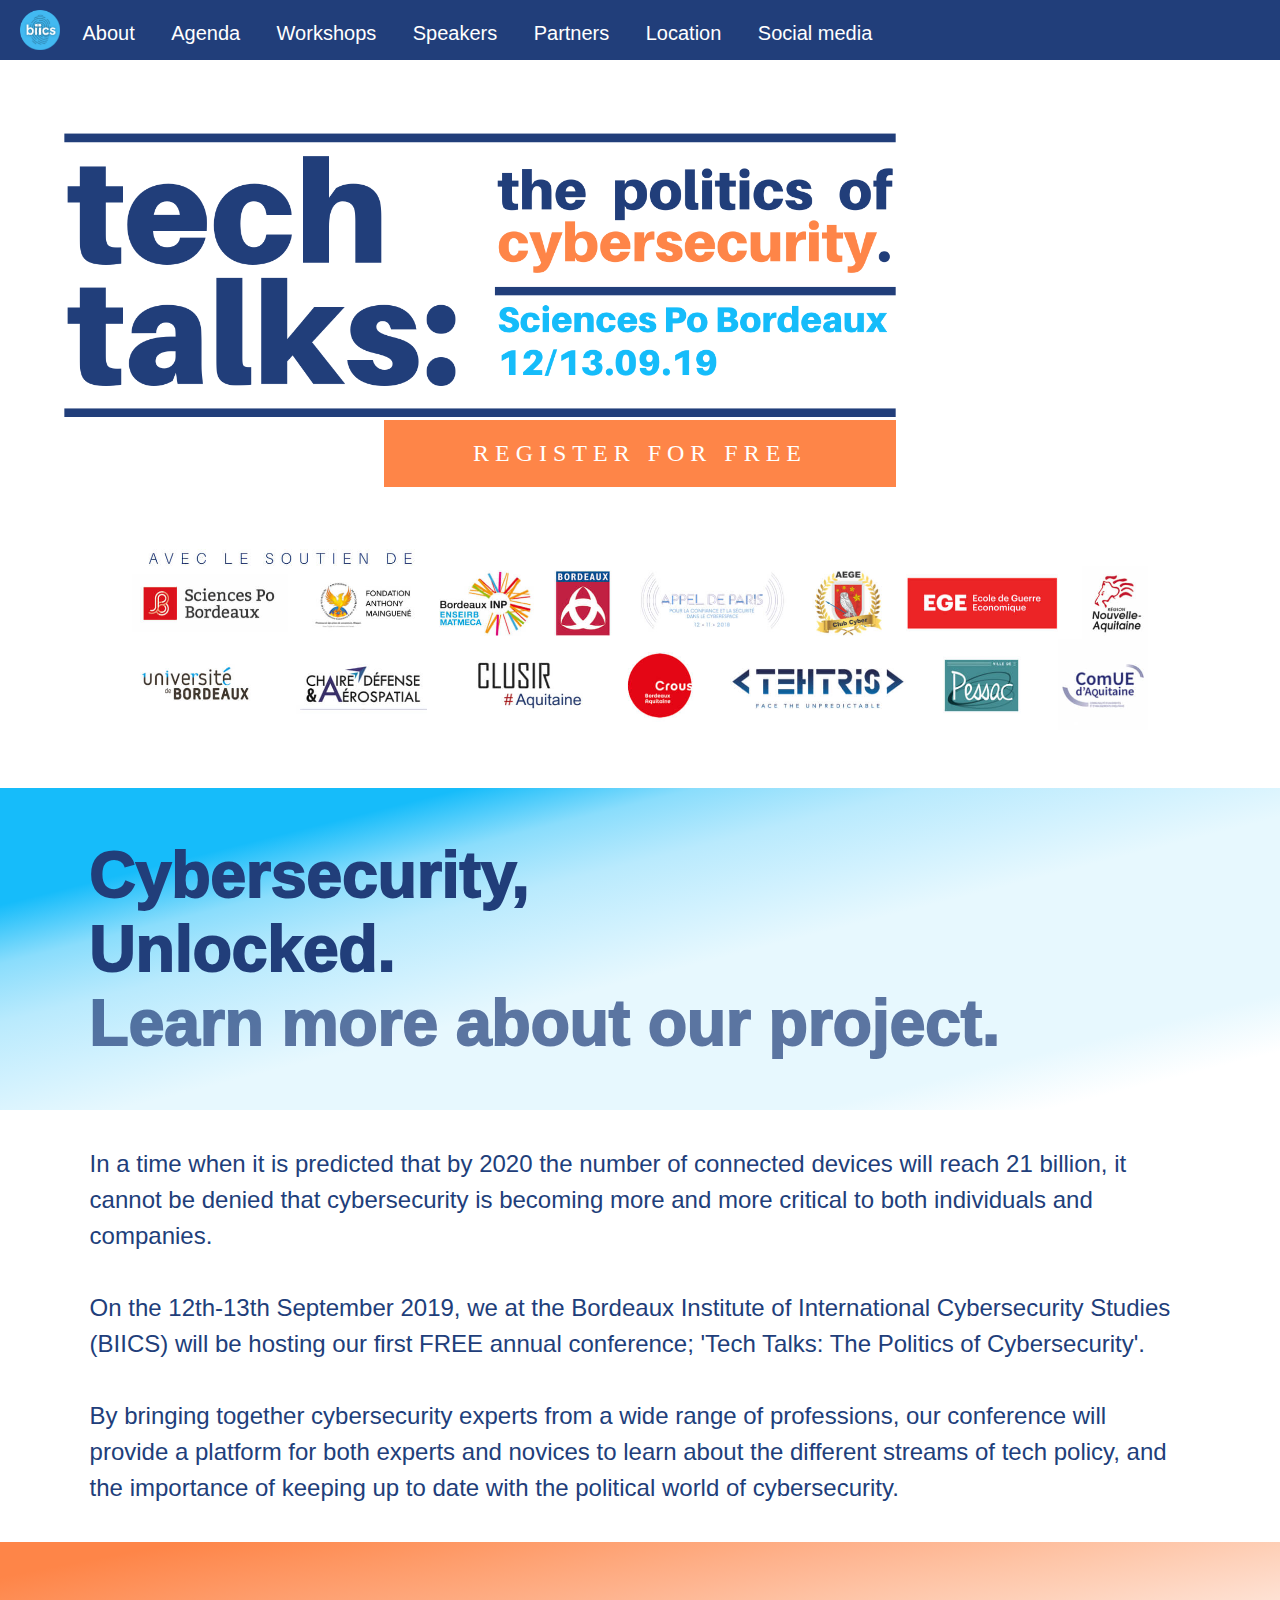
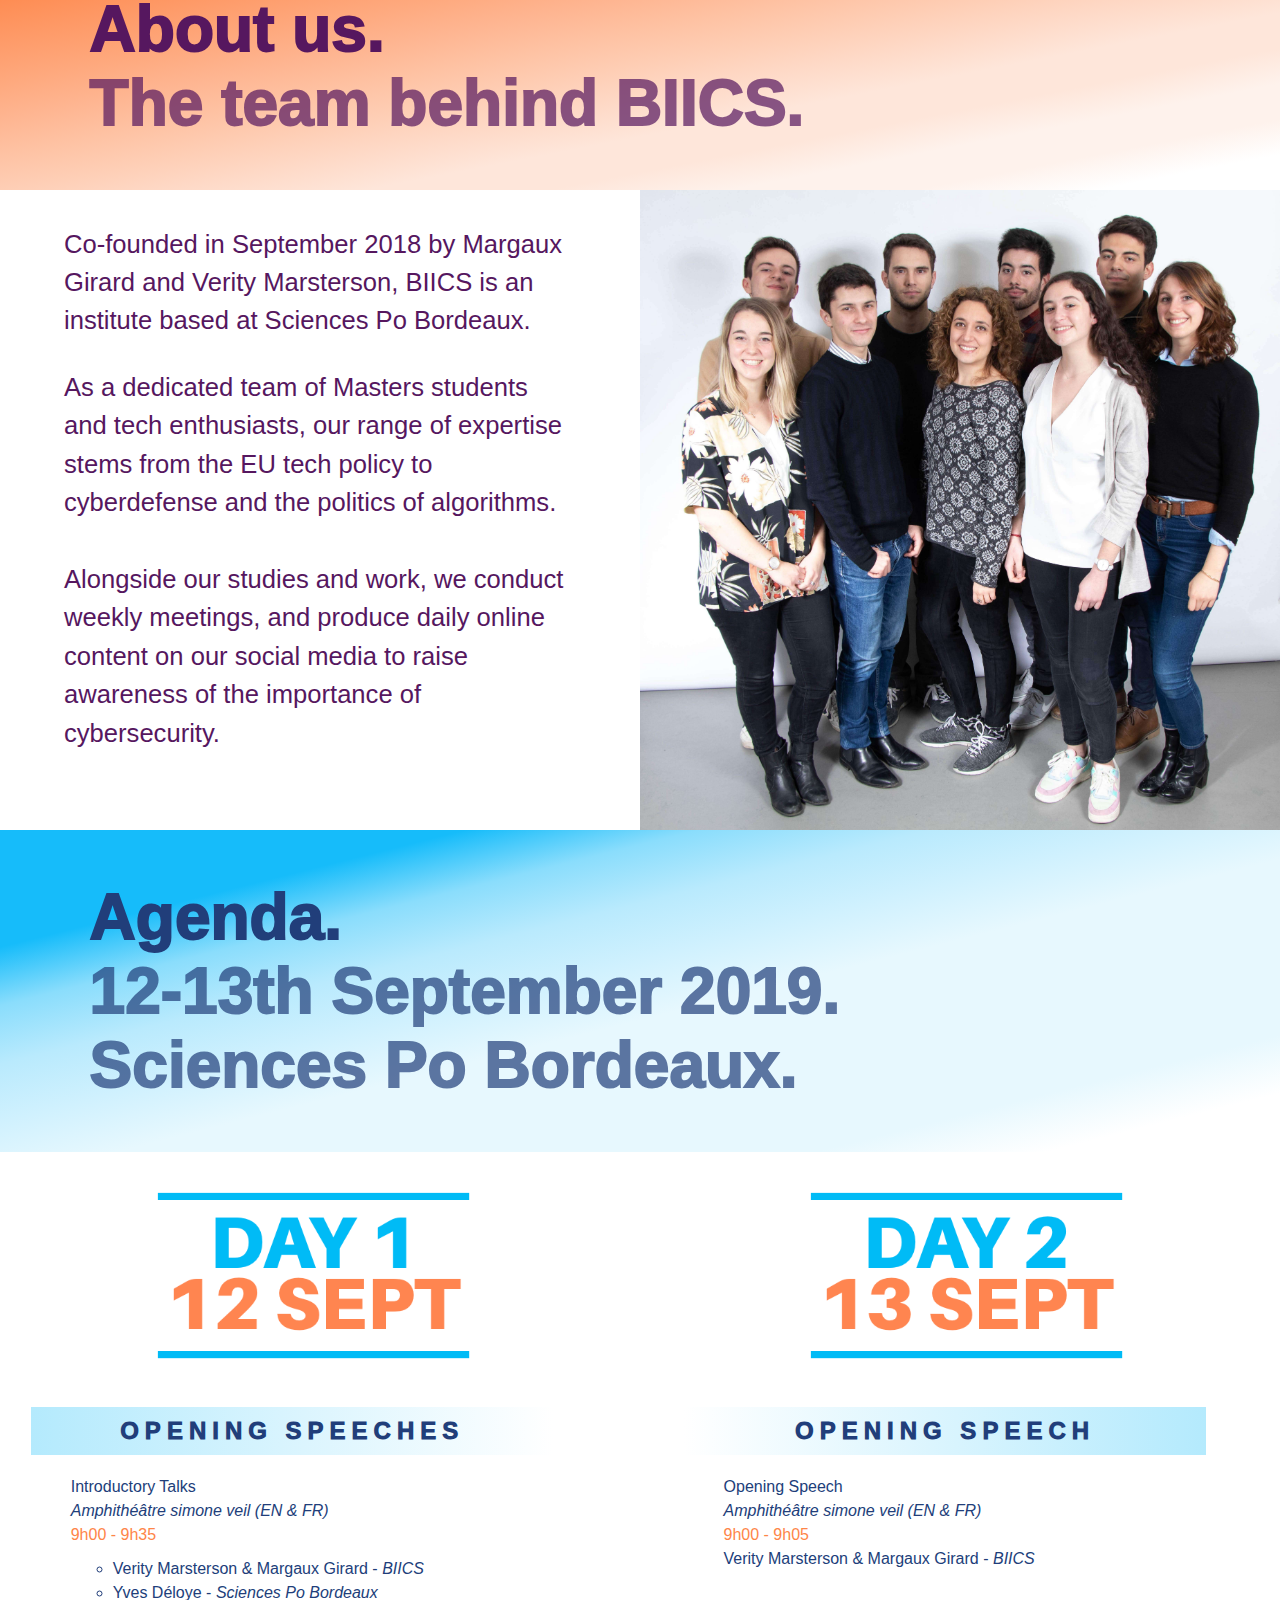
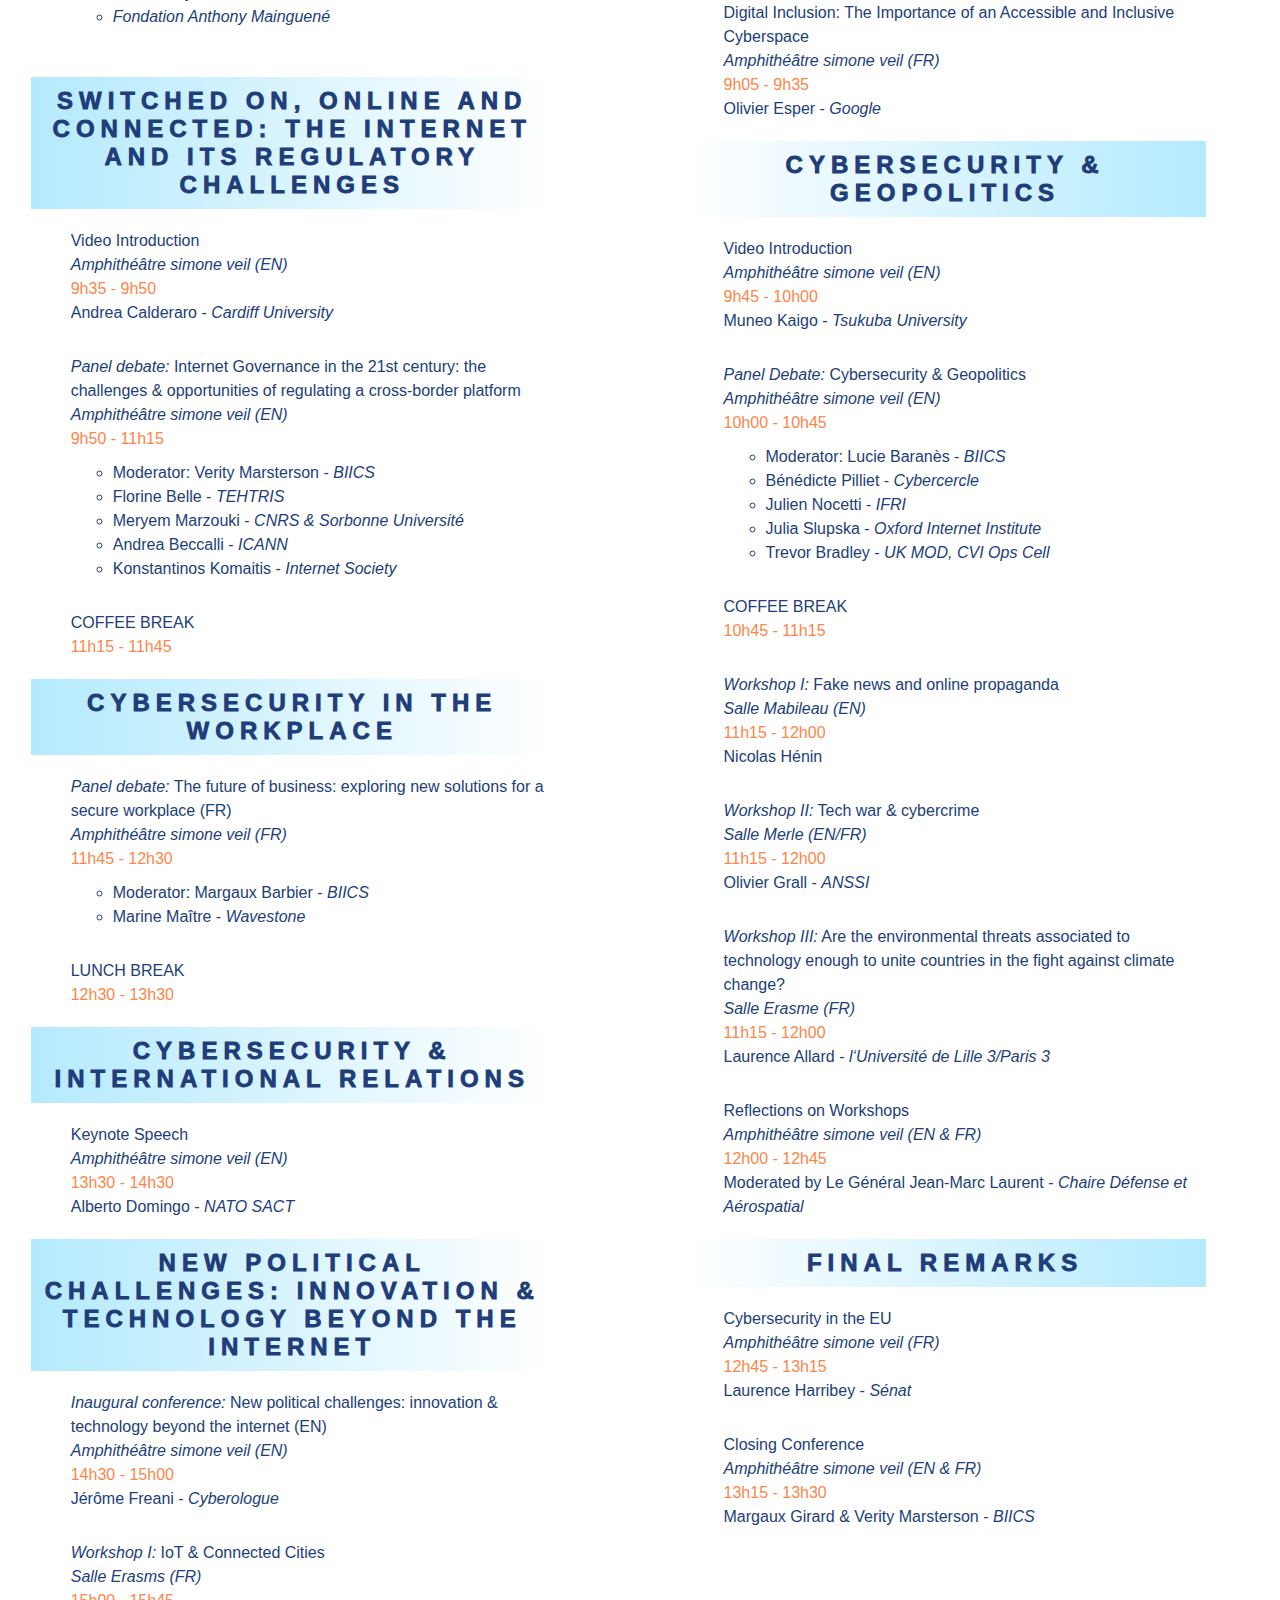
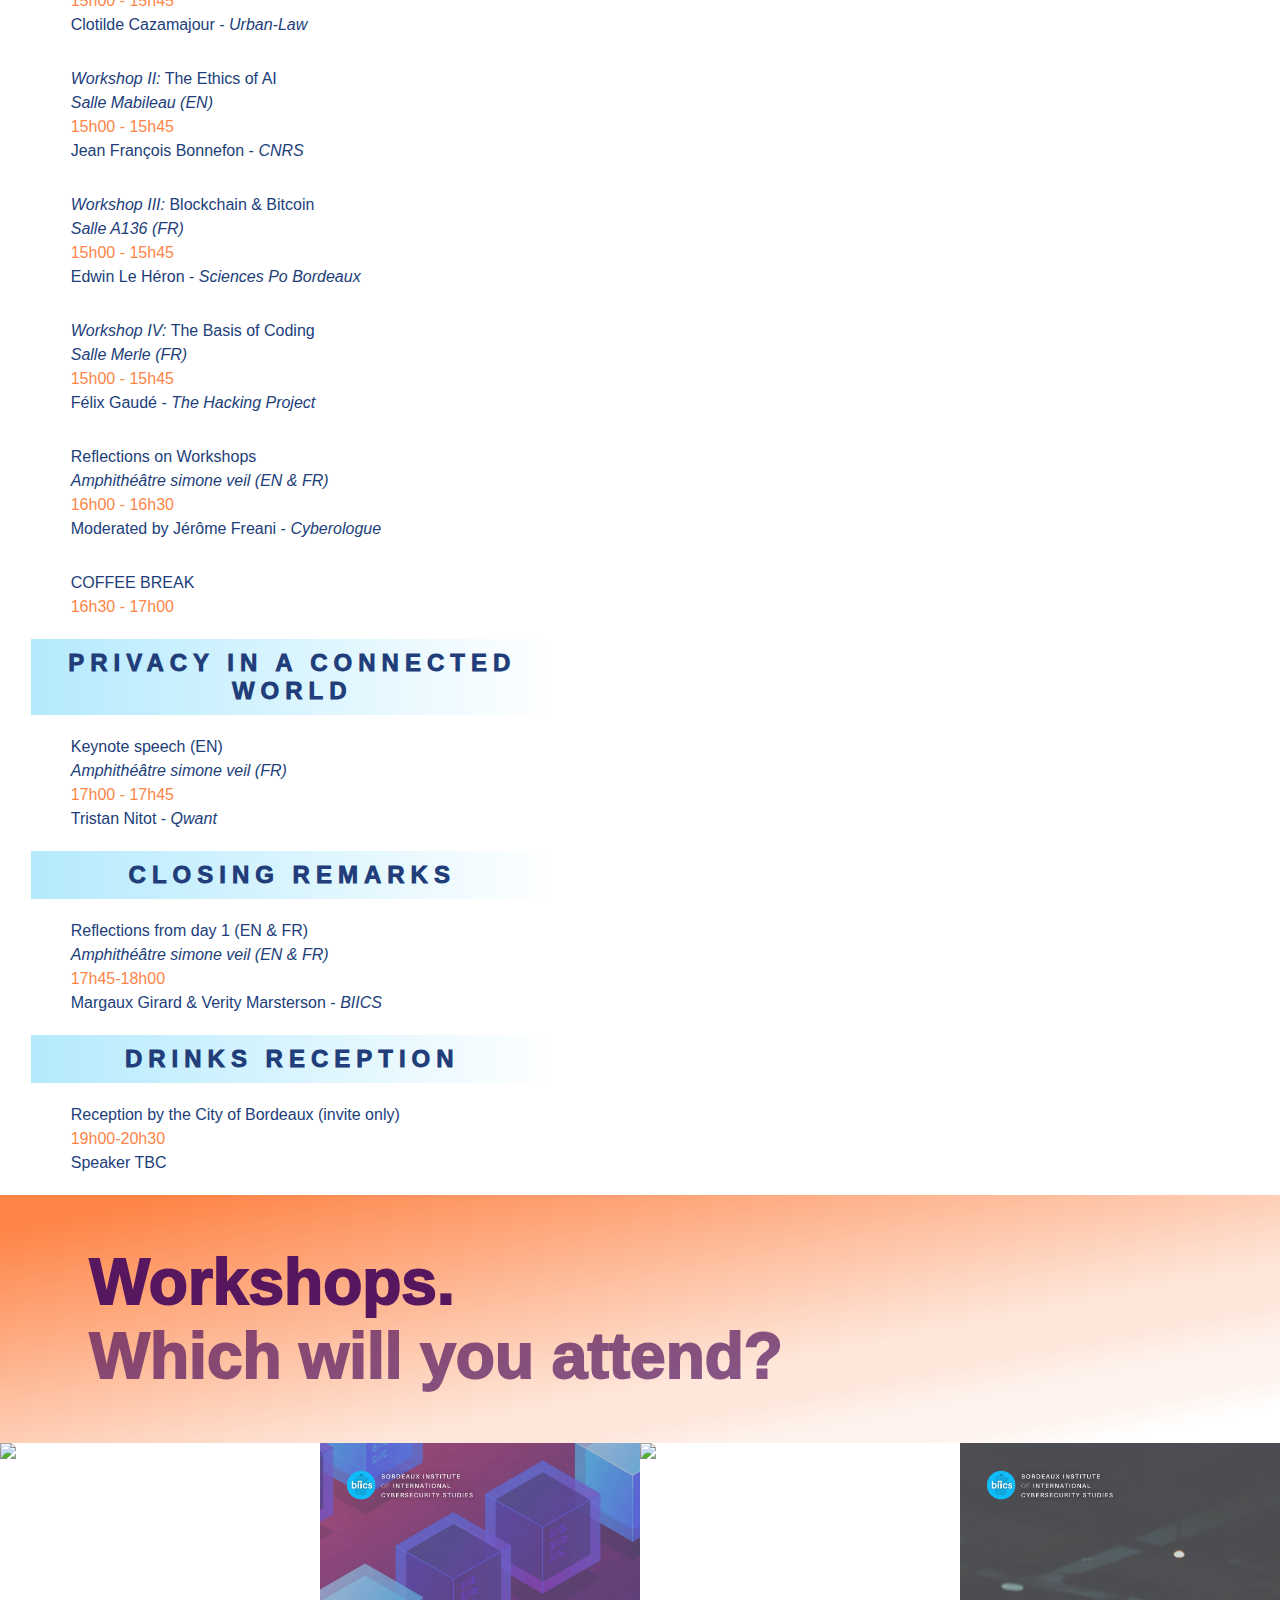
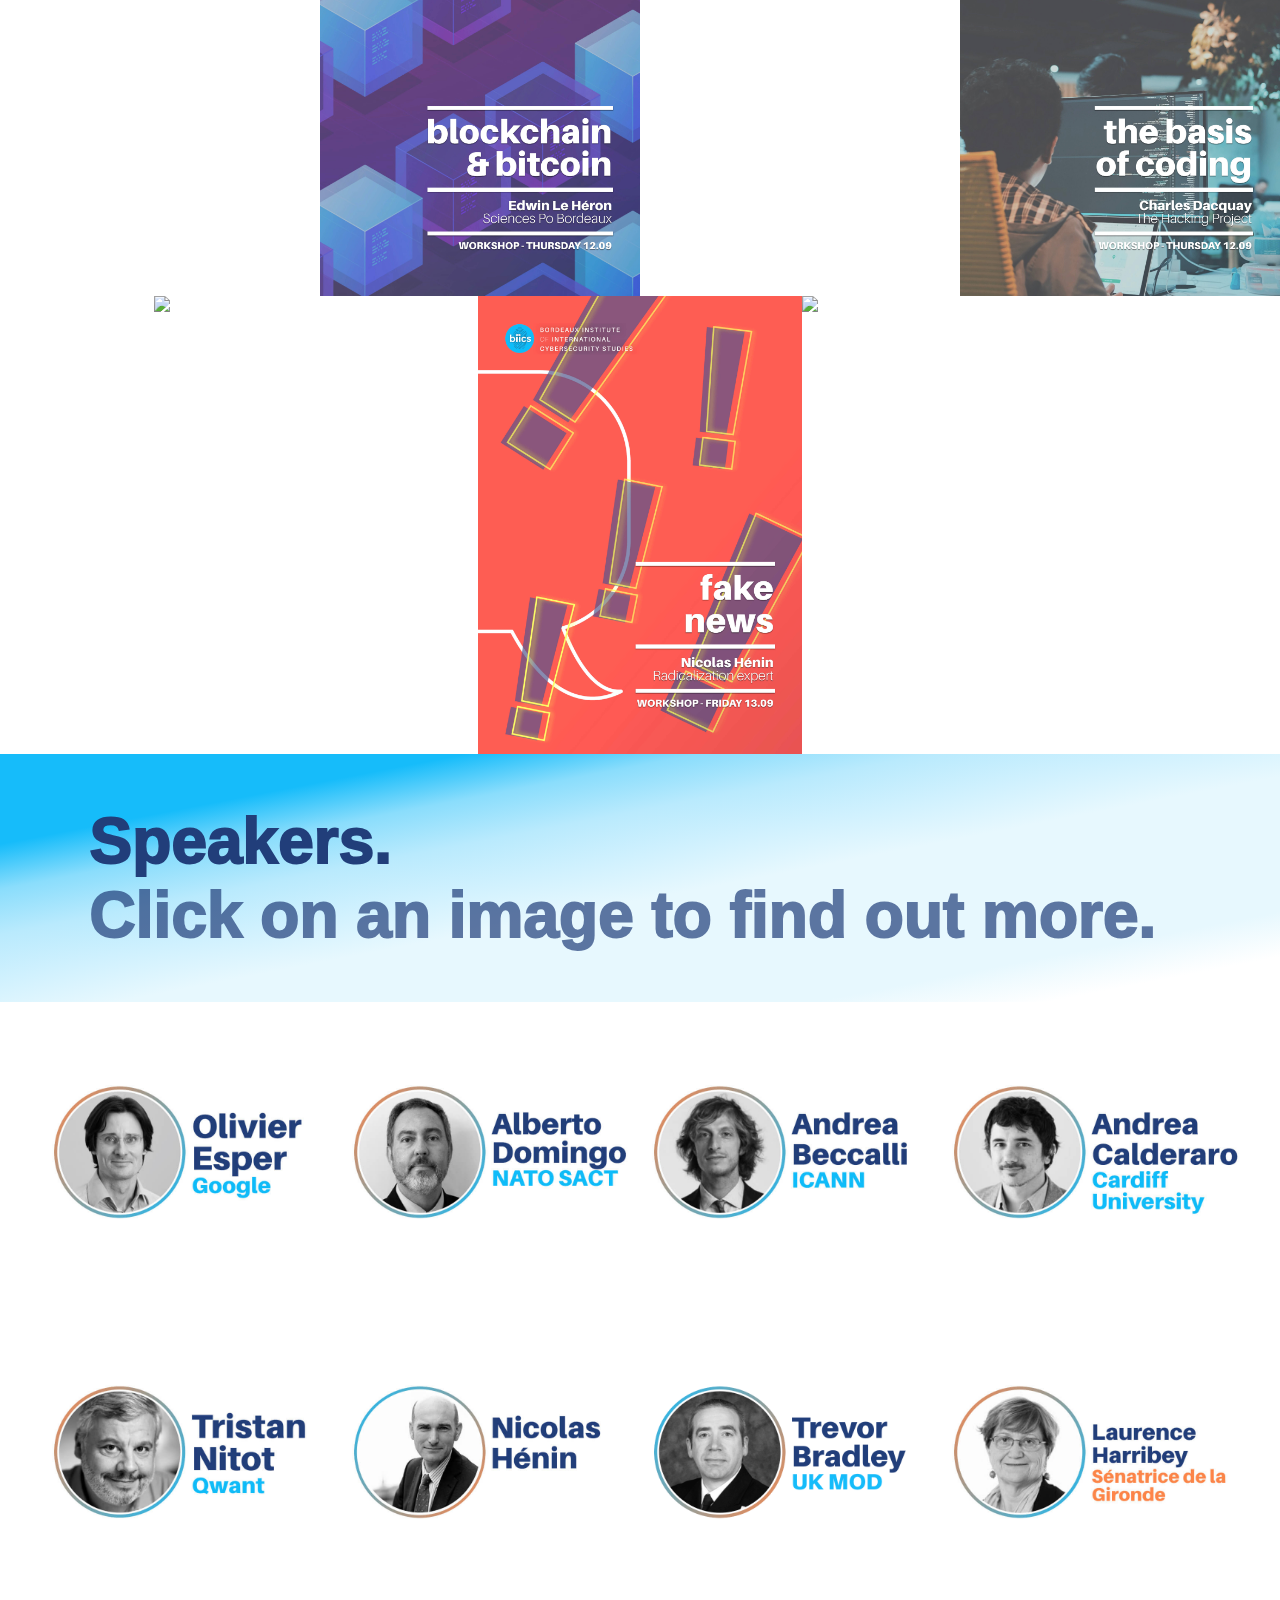
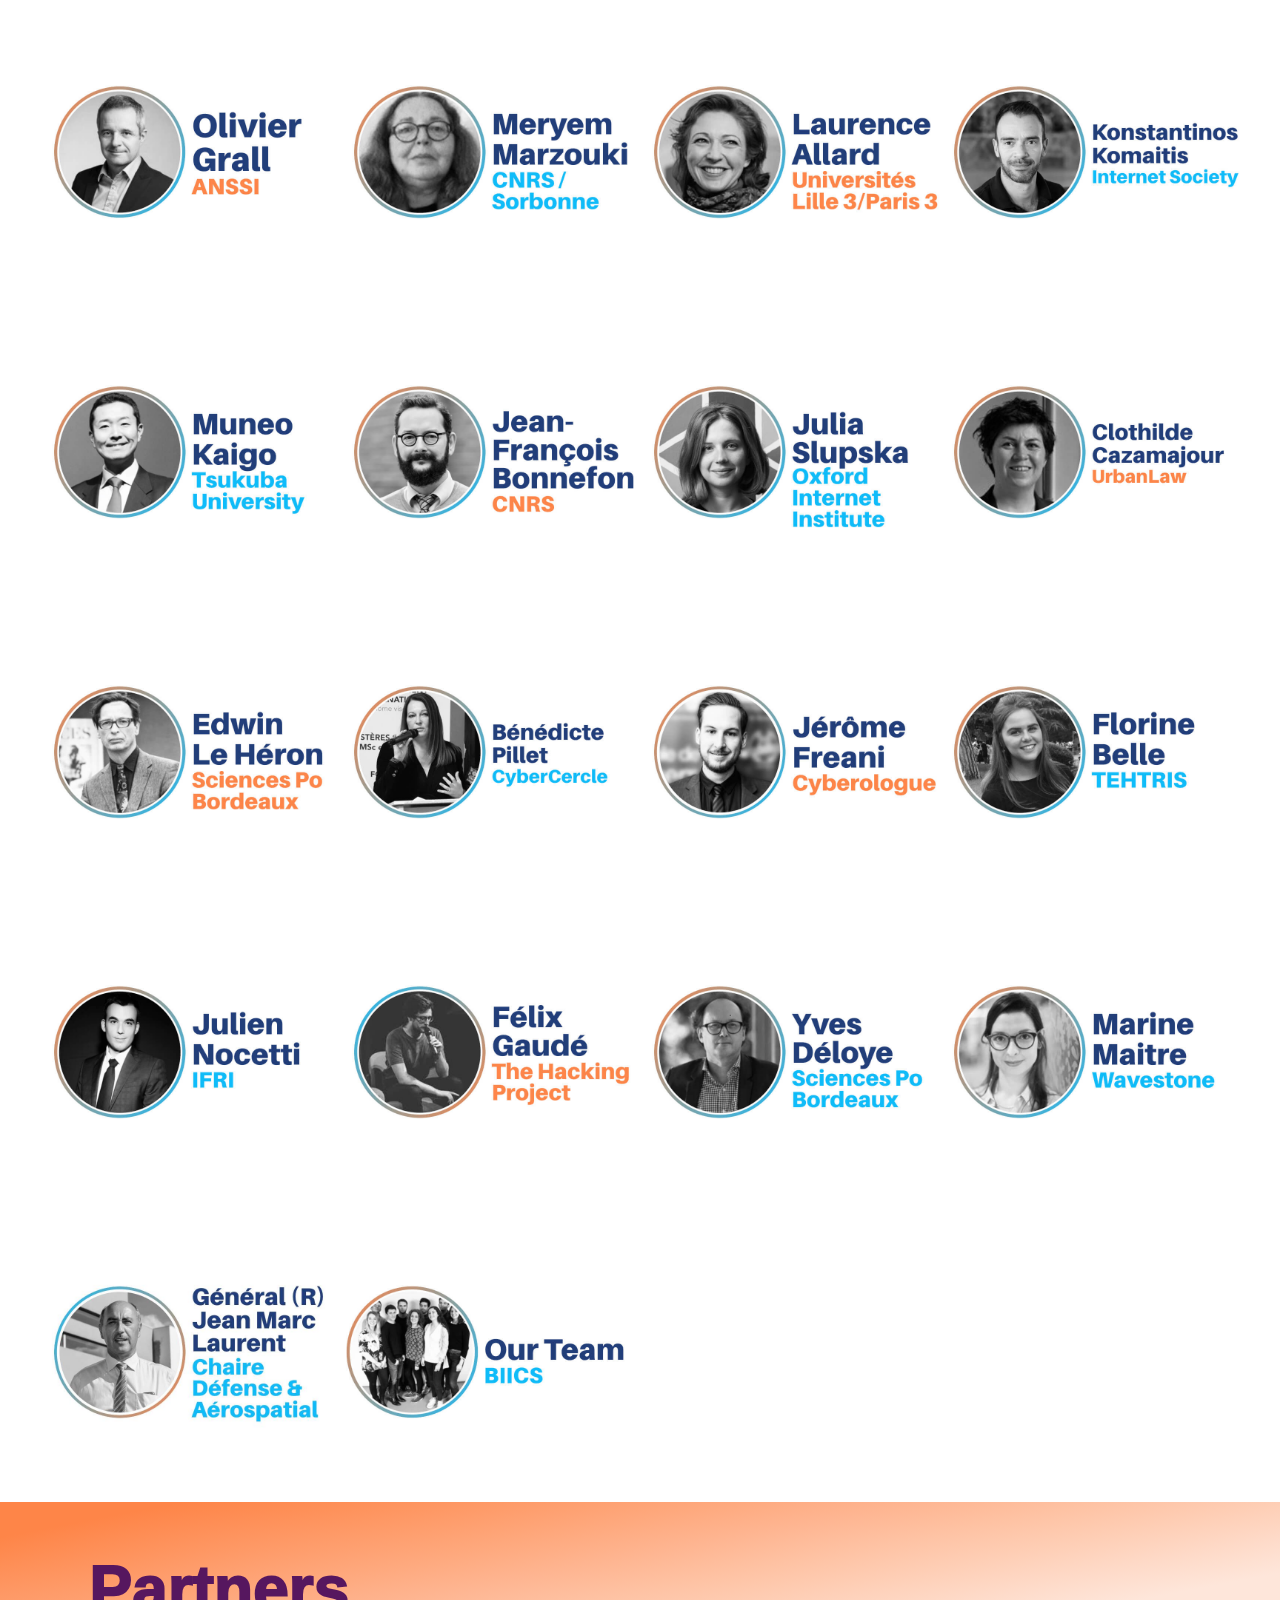
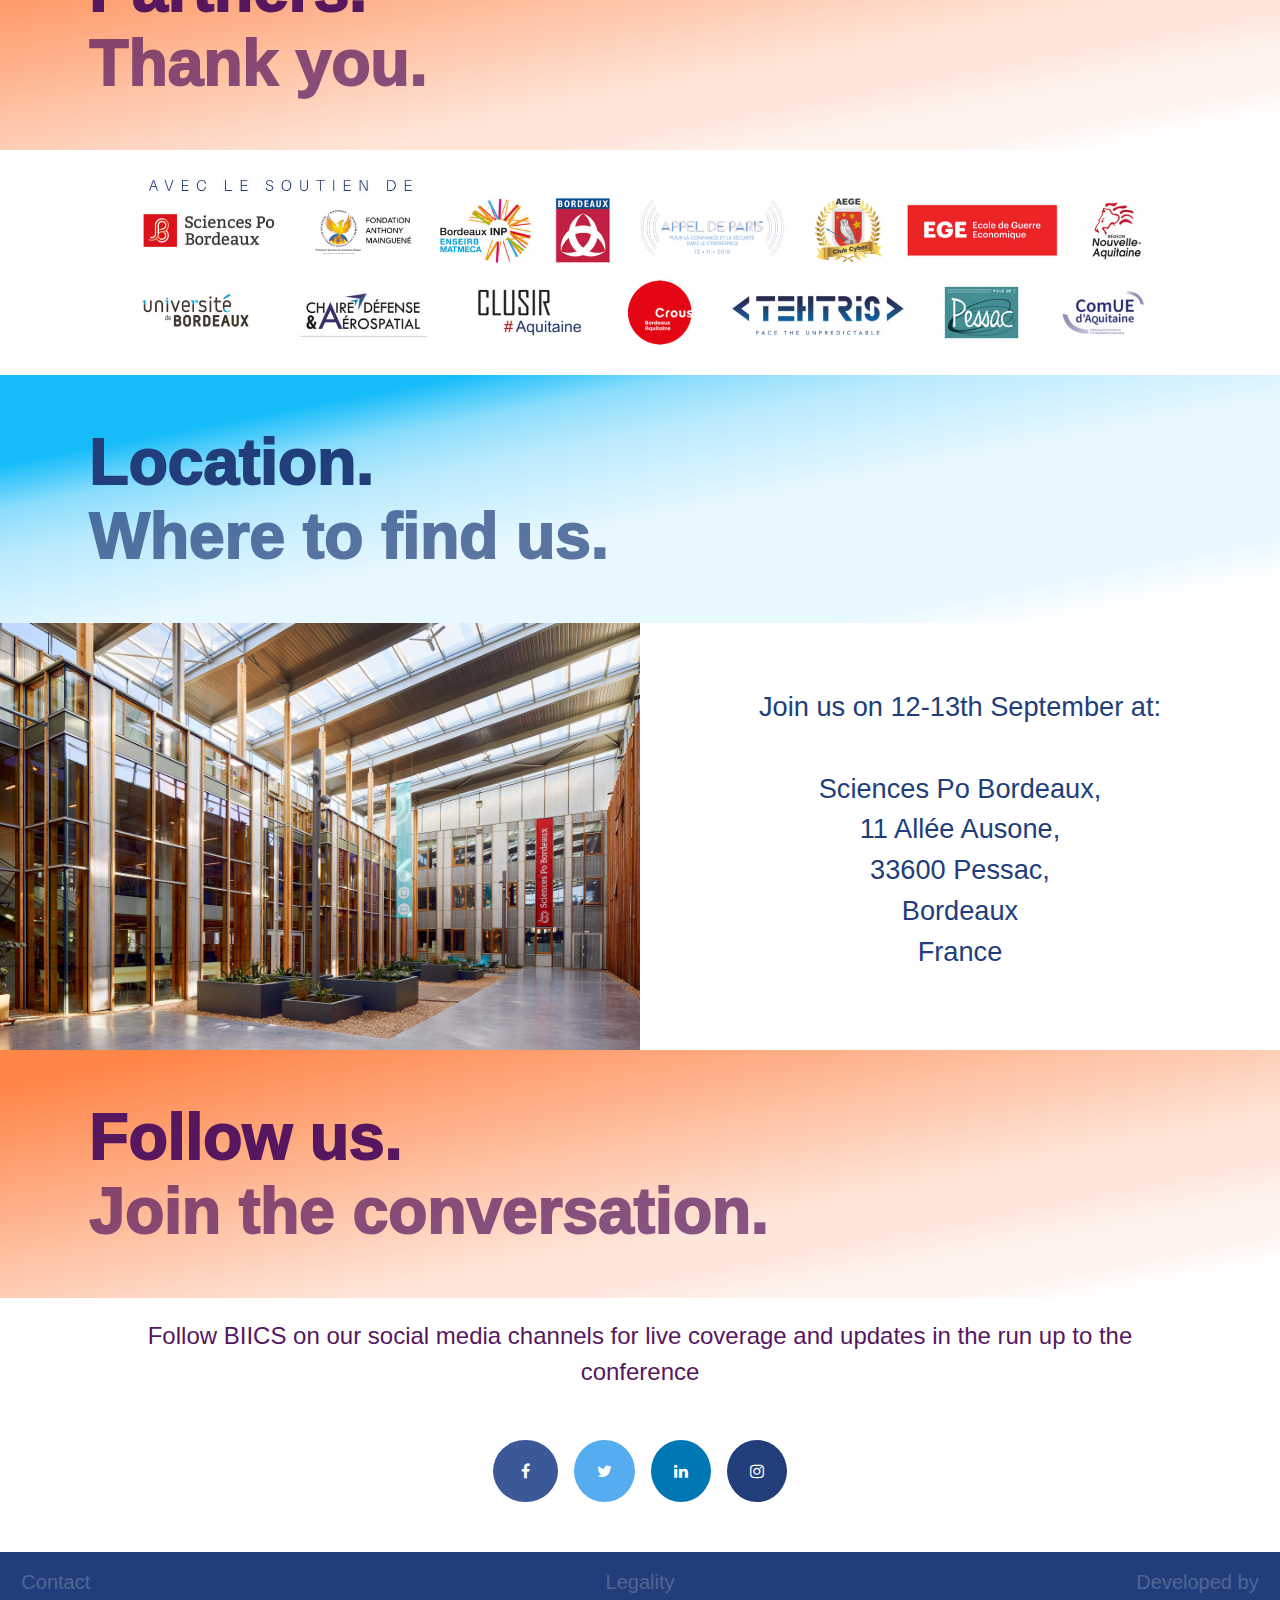
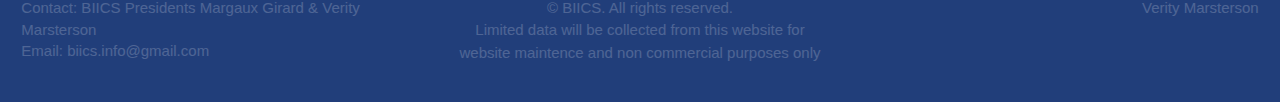
==== commit 52fc4208: "heading" ====
--- a/index.html
+++ b/index.html
@@ -1030,13 +1030,13 @@
 
 		<!-- Le General Laurent -->
 
-		<div class="flip-box biicsspeaker">
-
-		<!-- Front of box !--> 
-
-			 <div class="flip-box-inner">
-			    <div class="flip-box-front">
-			      <img src="img/Speakers/Général Jean Marc Laurent.jpg" alt="G&eacute;n&eacute;ral (R) Jean Marc Laurent">
+		<div class="flip-box">
+
+		<!-- Front of box !--> 
+
+			 <div class="flip-box-inner">
+			    <div class="flip-box-front">
+			      <img src="img/Speakers/General Laurent.jpg" alt="G&eacute;n&eacute;ral (R) Jean Marc Laurent">
 			    </div>
 
 		<!-- Back of box !--> 
--- a/stylesheet.css
+++ b/stylesheet.css
@@ -35,8 +35,6 @@
 
    https://www.w3schools.com/colors/colors_picker.asp 
 
-  API key: AIzaSyACBAwAMip35NzaKax_rq95bT5e61U4cvQ 
-
   accent codes: https://www.starr.net/is/type/htmlcodes.html 
 
   */
@@ -268,7 +266,7 @@
     .click {
       clear: both;
       background-color: #FE8548;
-      font-family: aileronregular, Sans-Serif;
+      font-family: aileronregular, Sans-Serif !important;
       padding-top: 20px;
       padding-bottom: 20px;
       text-align: center;
@@ -1147,6 +1145,7 @@
       font-size: 1.5em;
       letter-spacing: 0.25em;
       text-transform: uppercase;
+      font-family: Aileron;
     }
 
     .click a:hover {
@@ -1301,4 +1300,4 @@
       text-align: center;
       font-size: 2em;
     }
-  }+  }
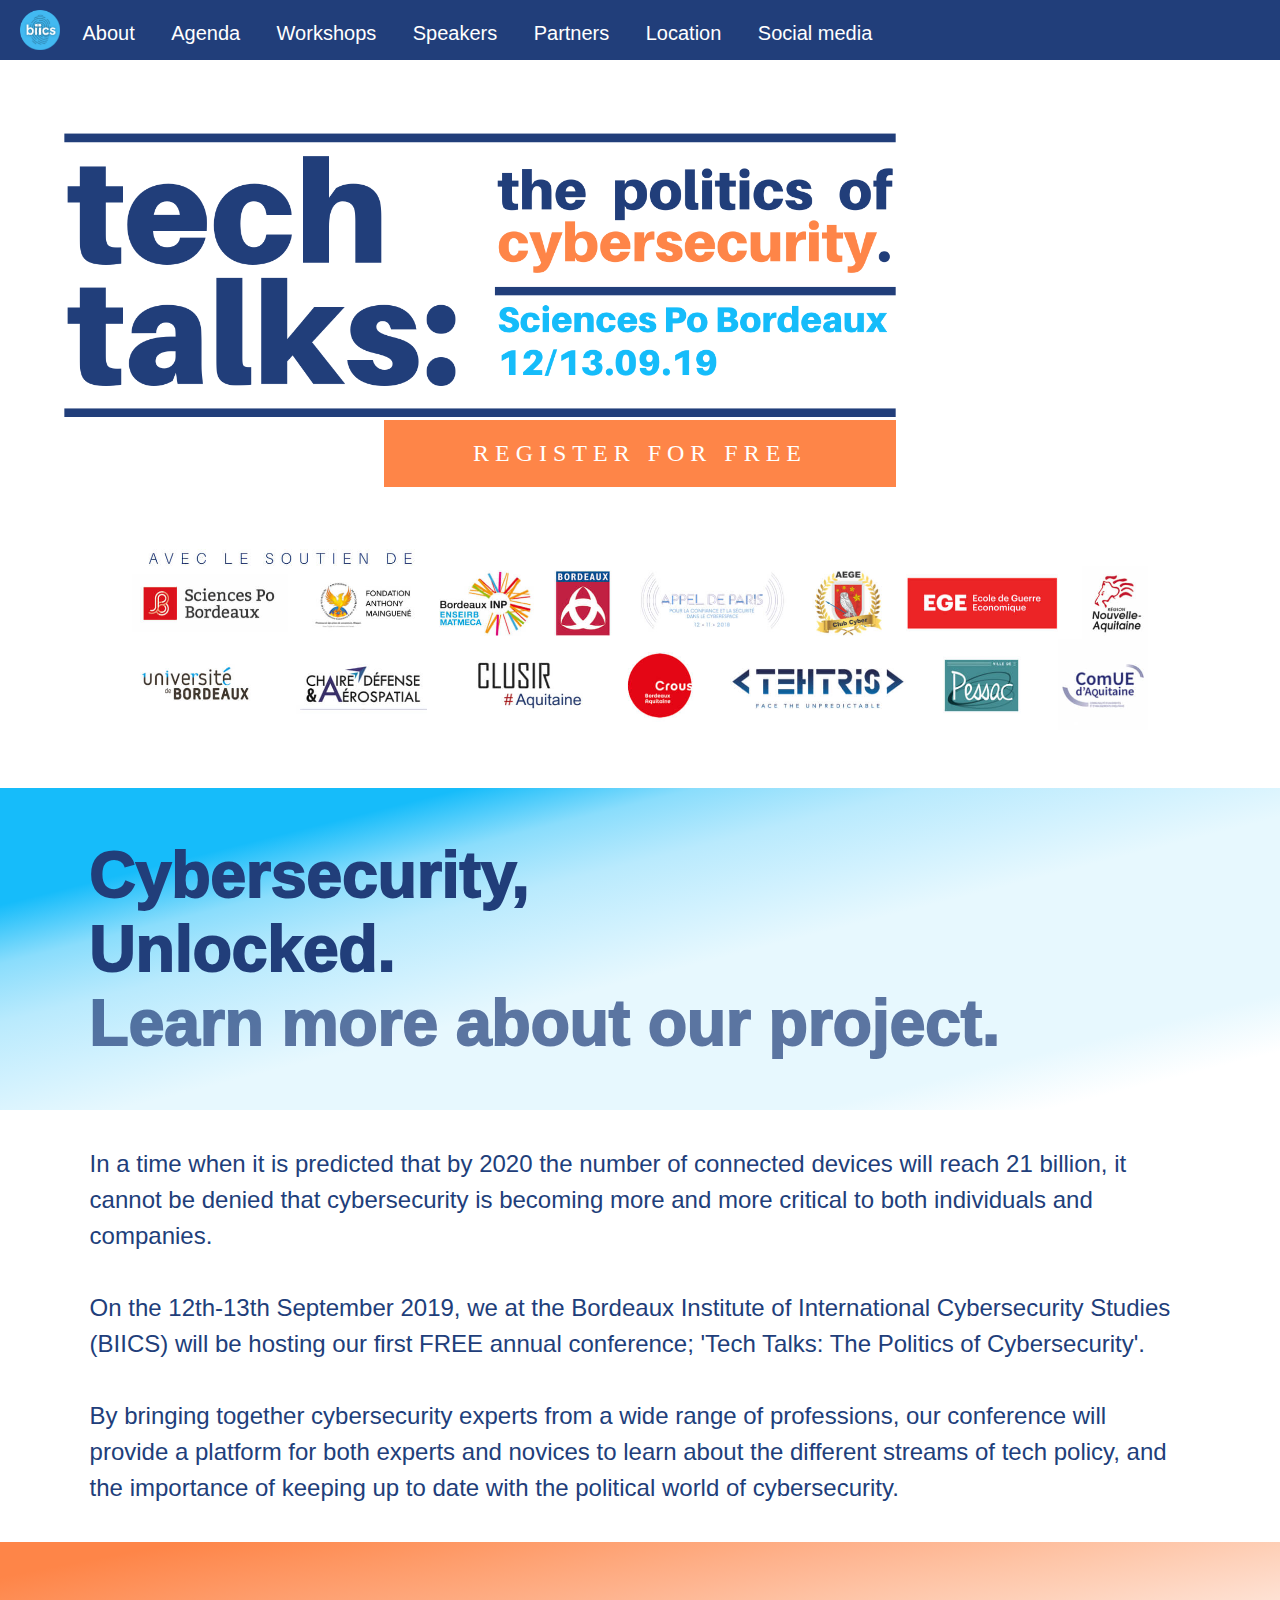
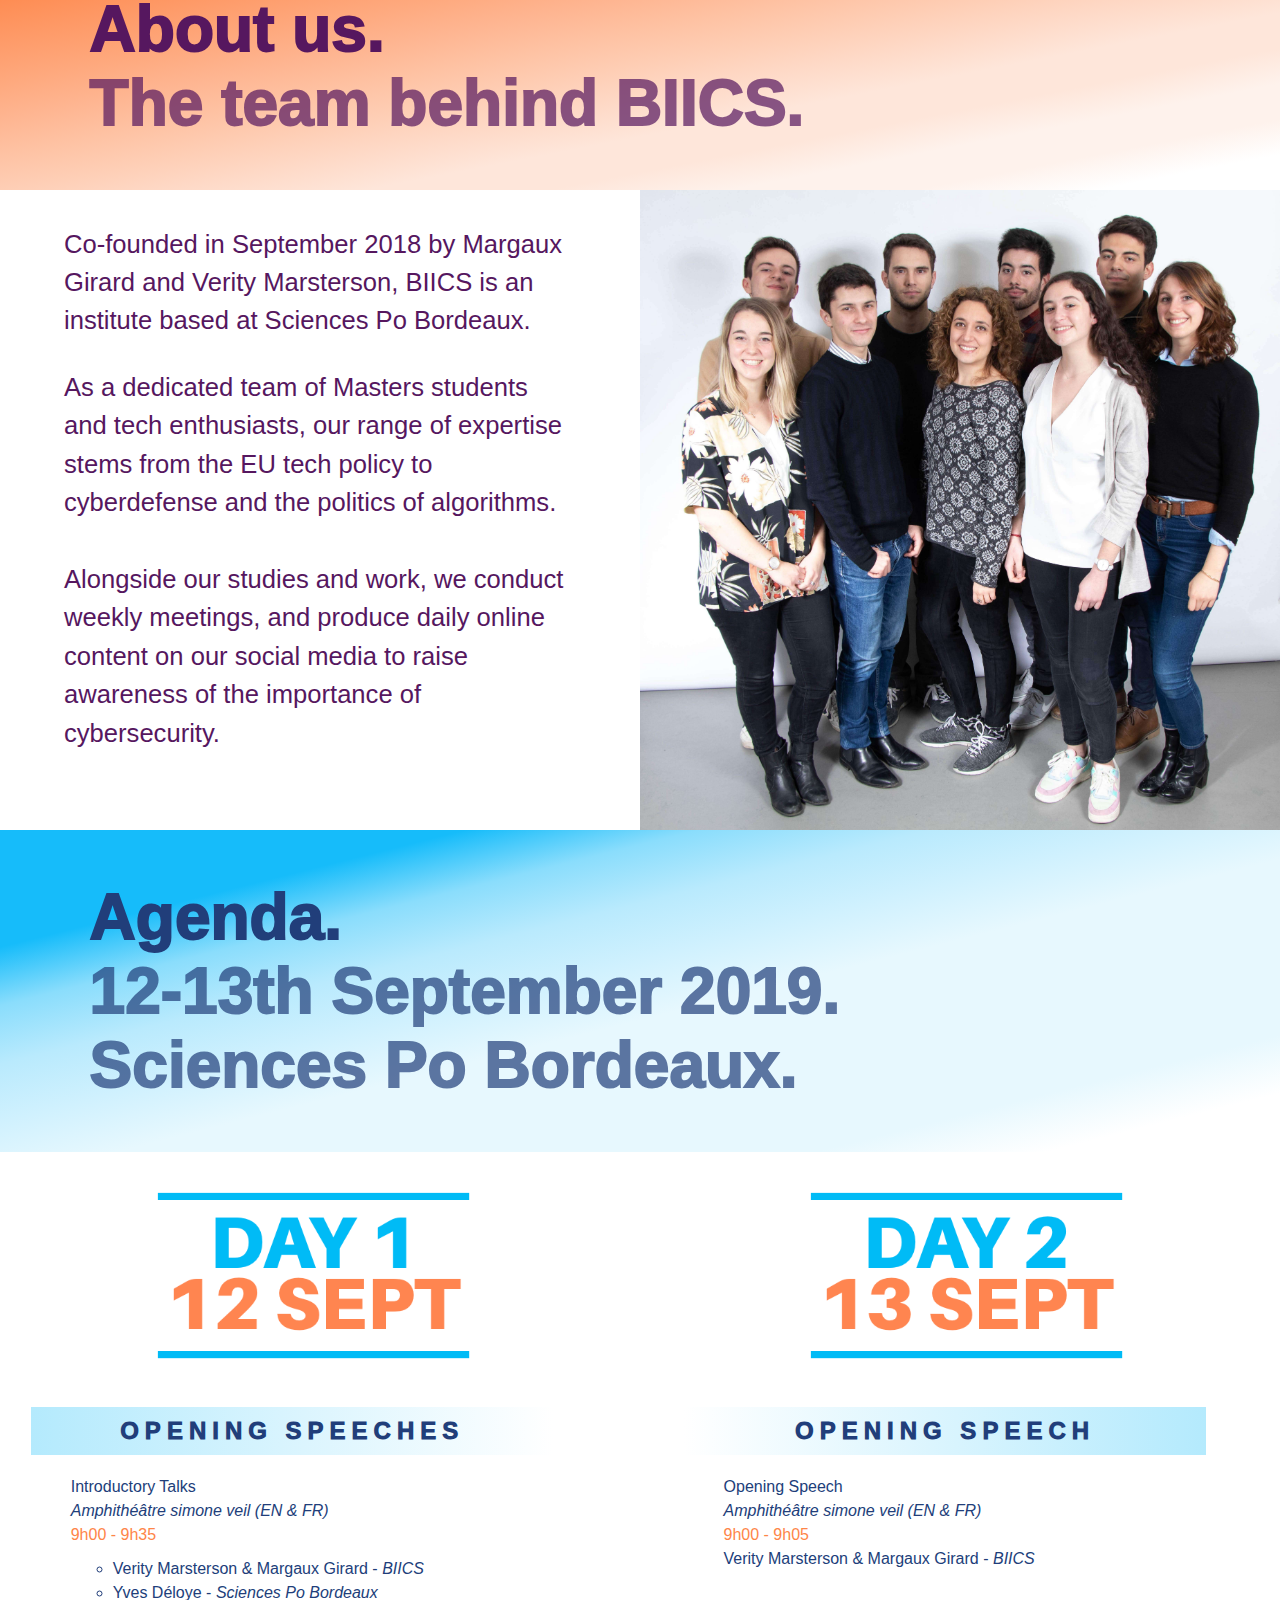
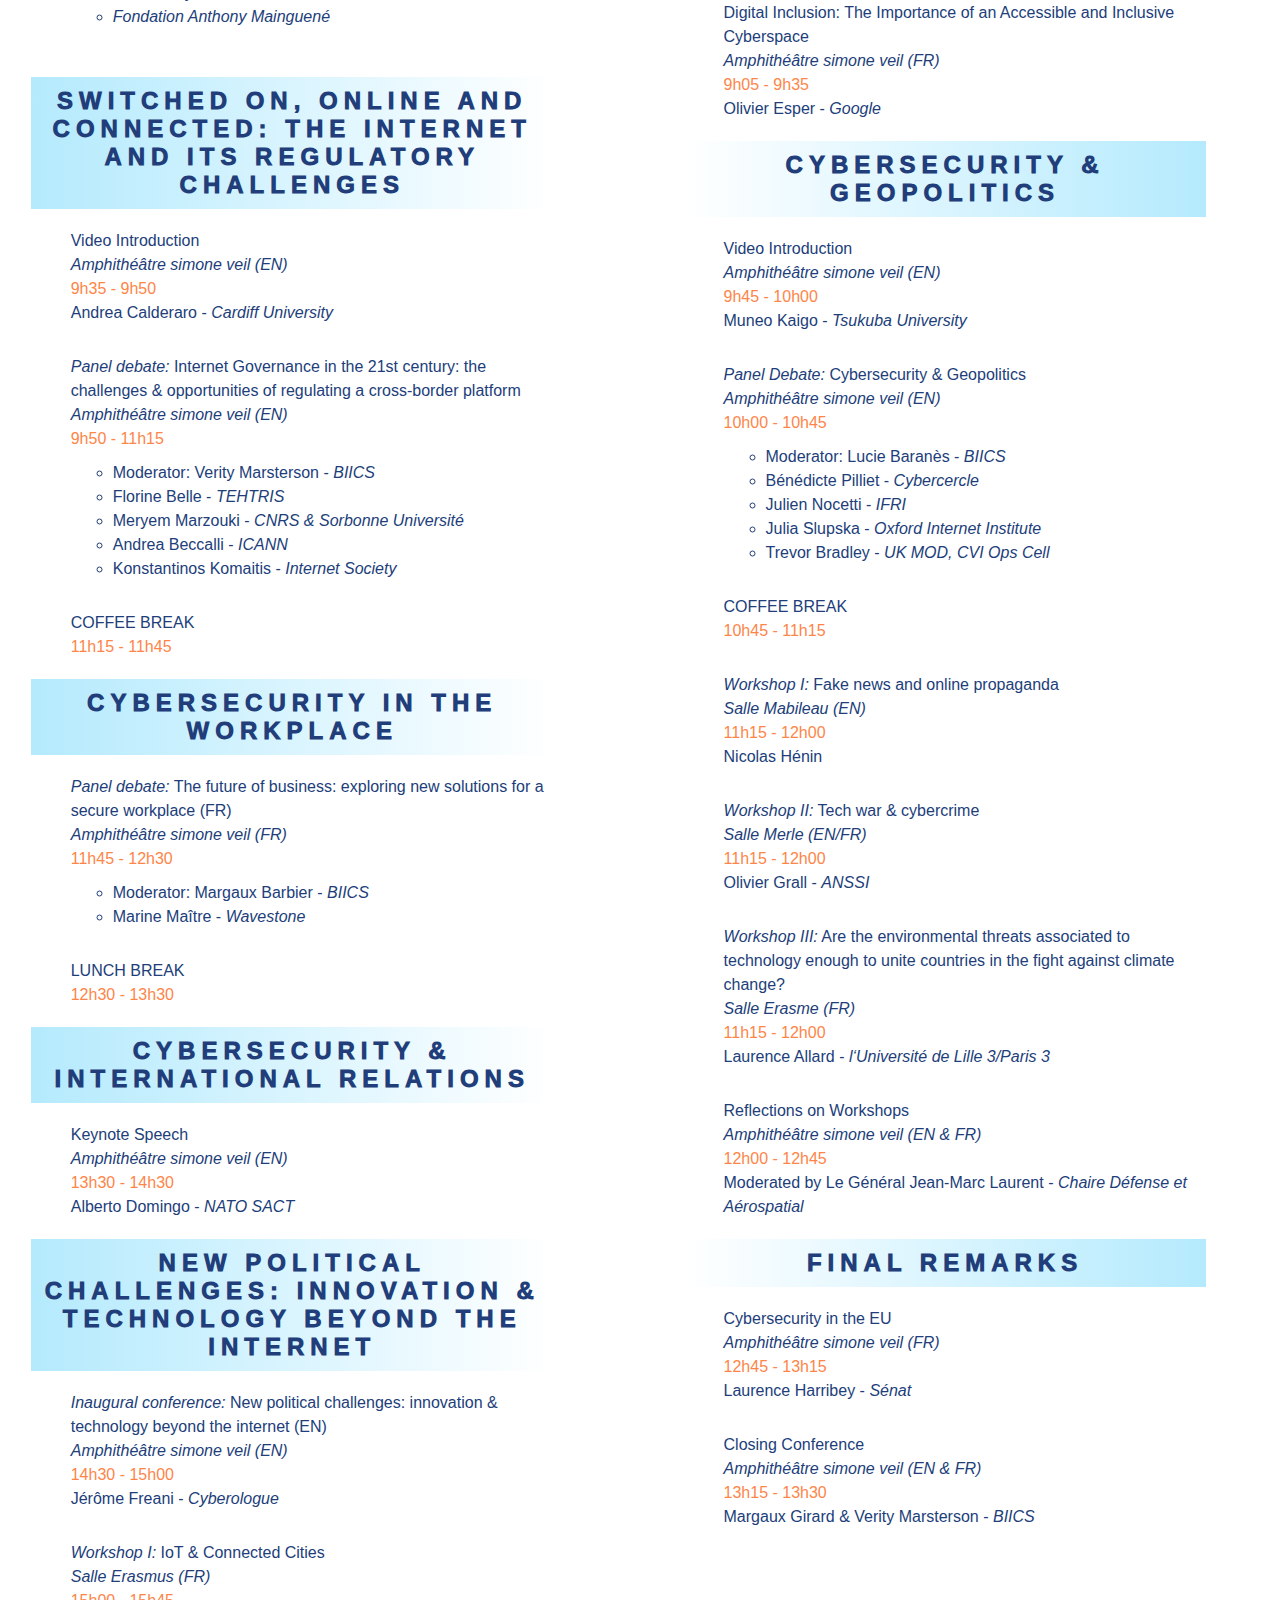
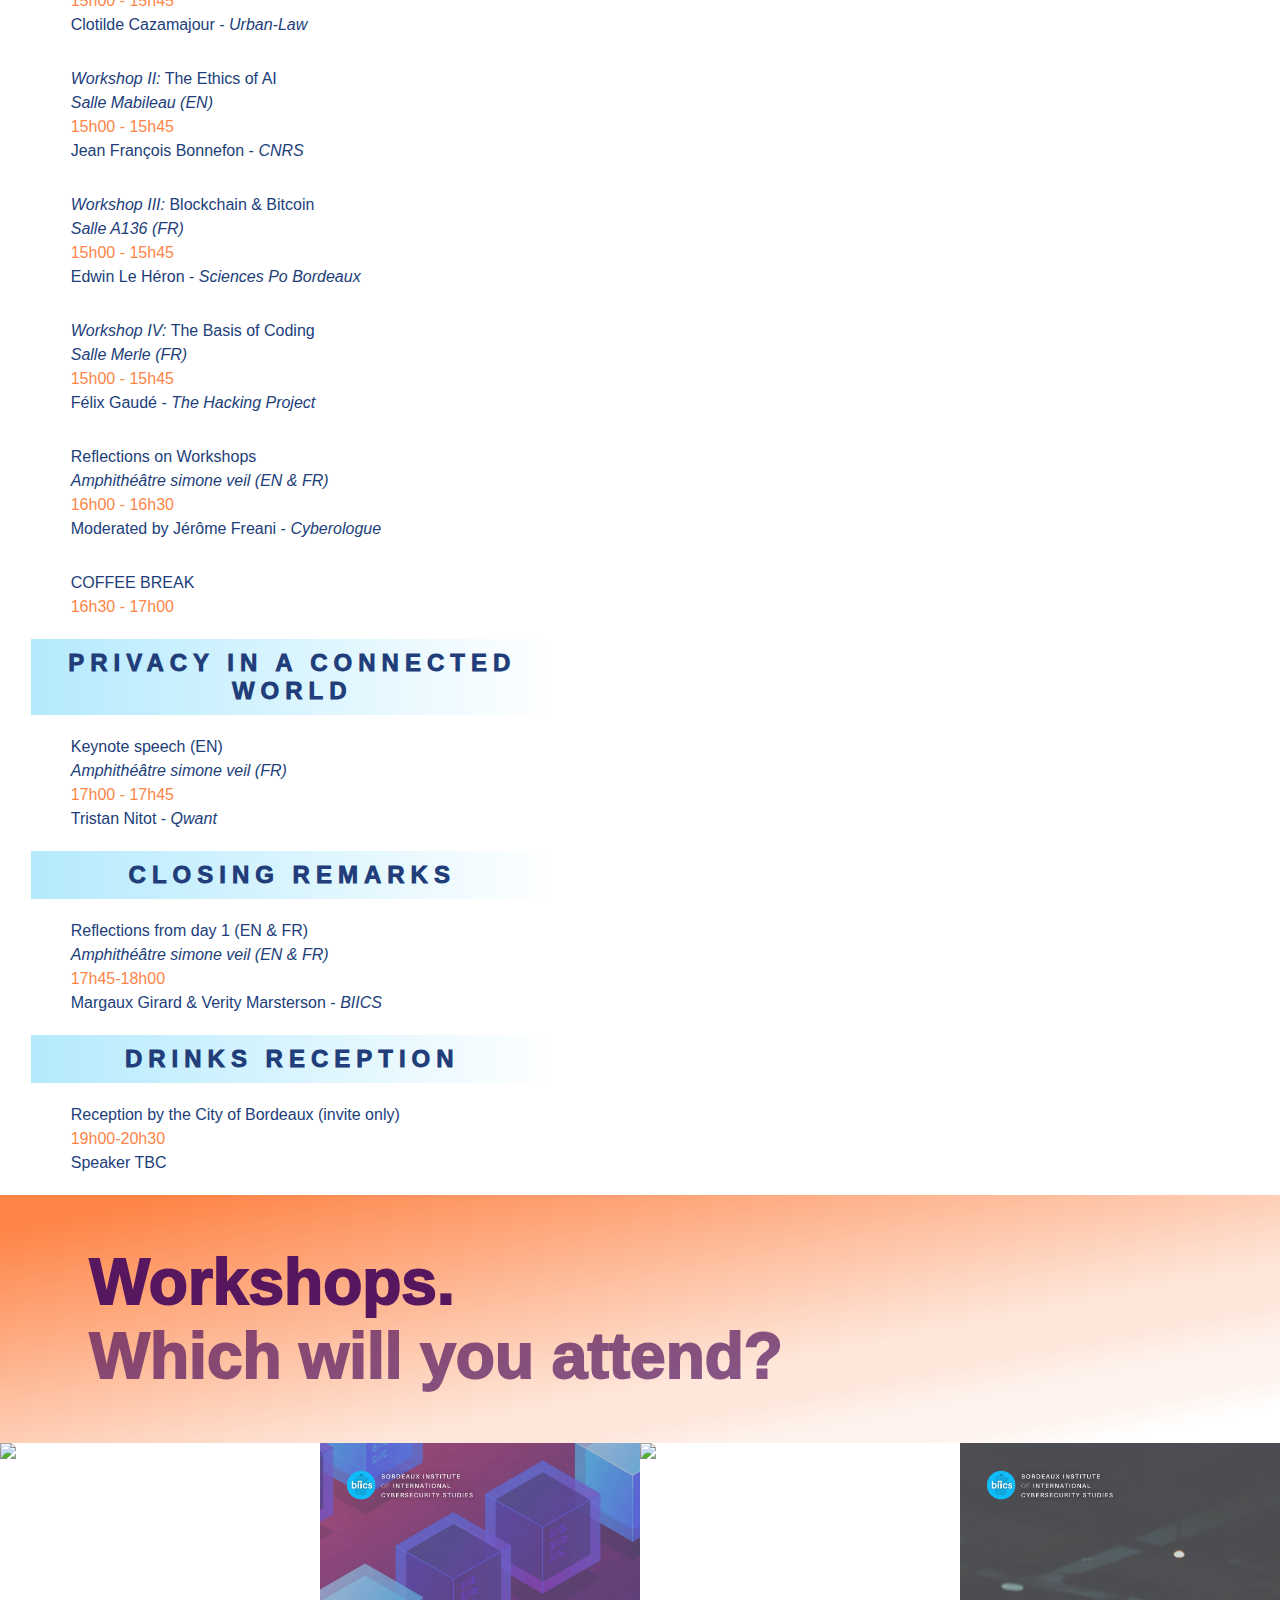
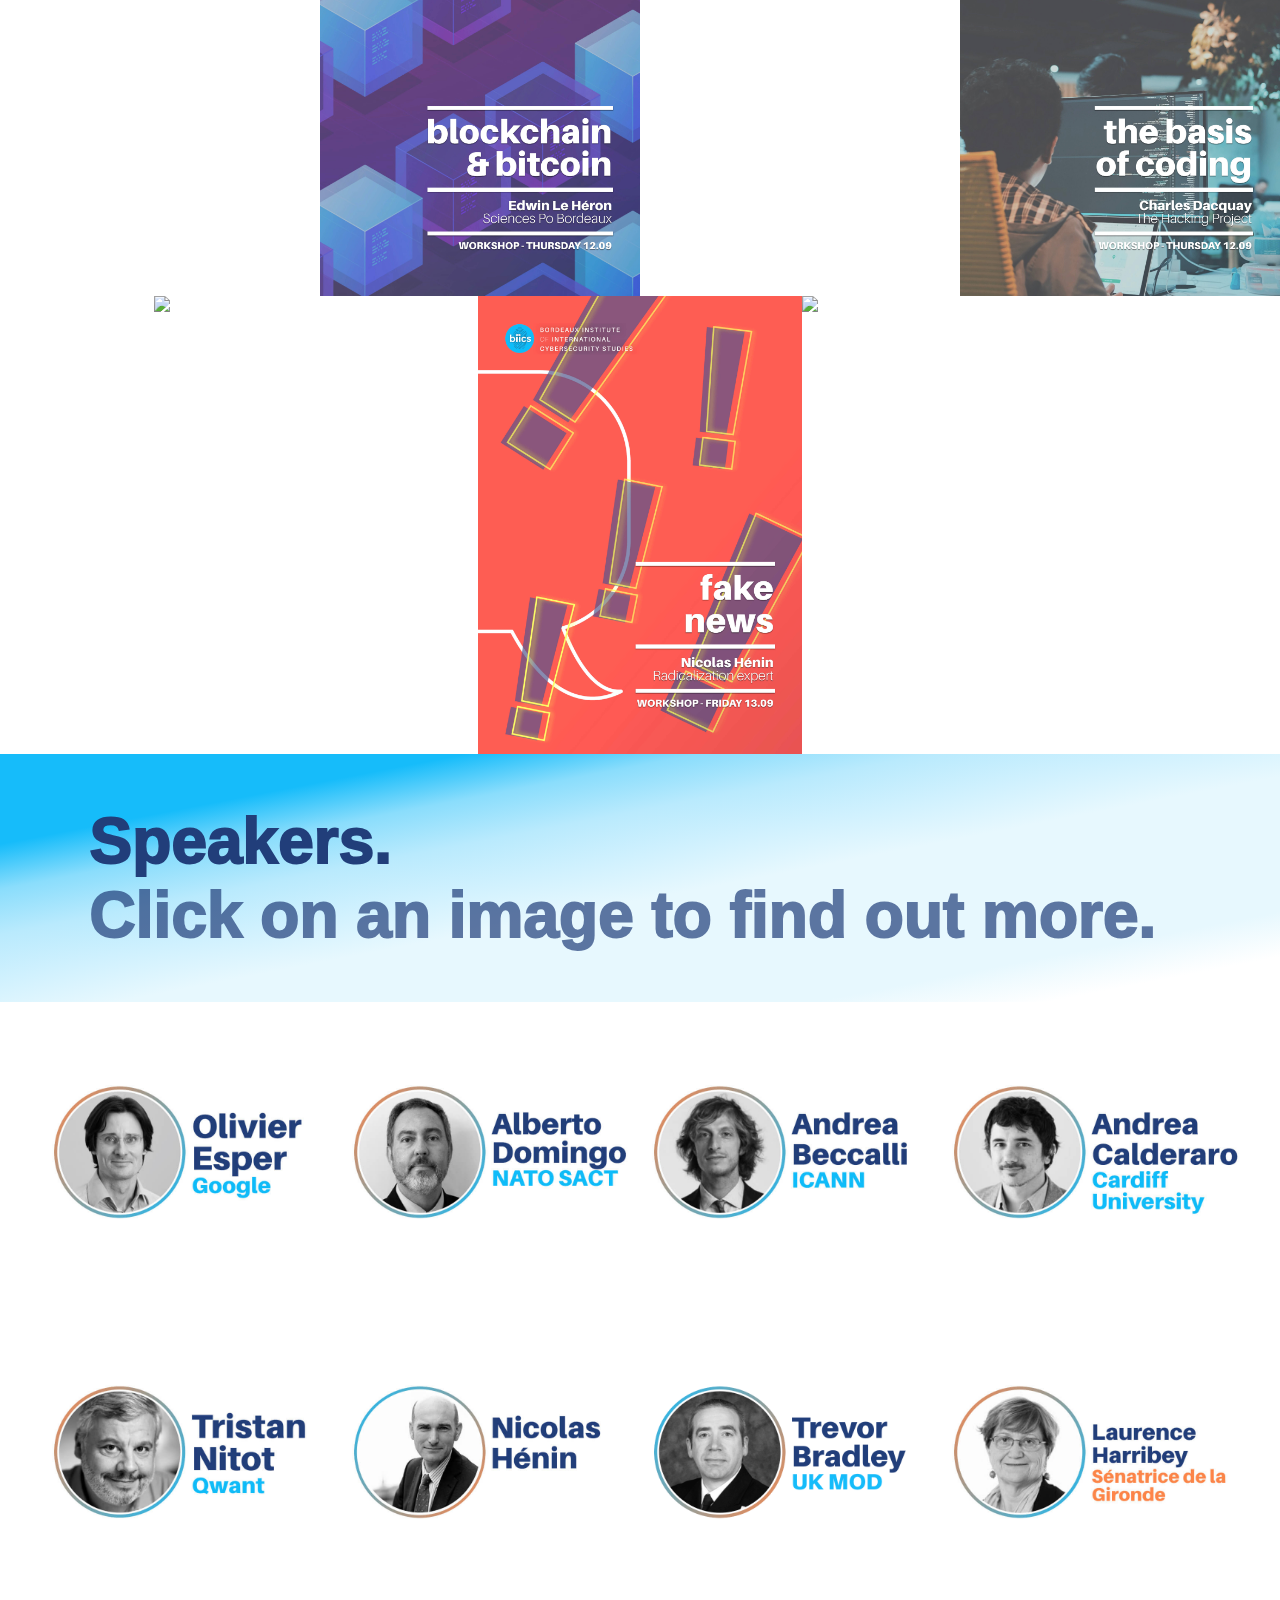
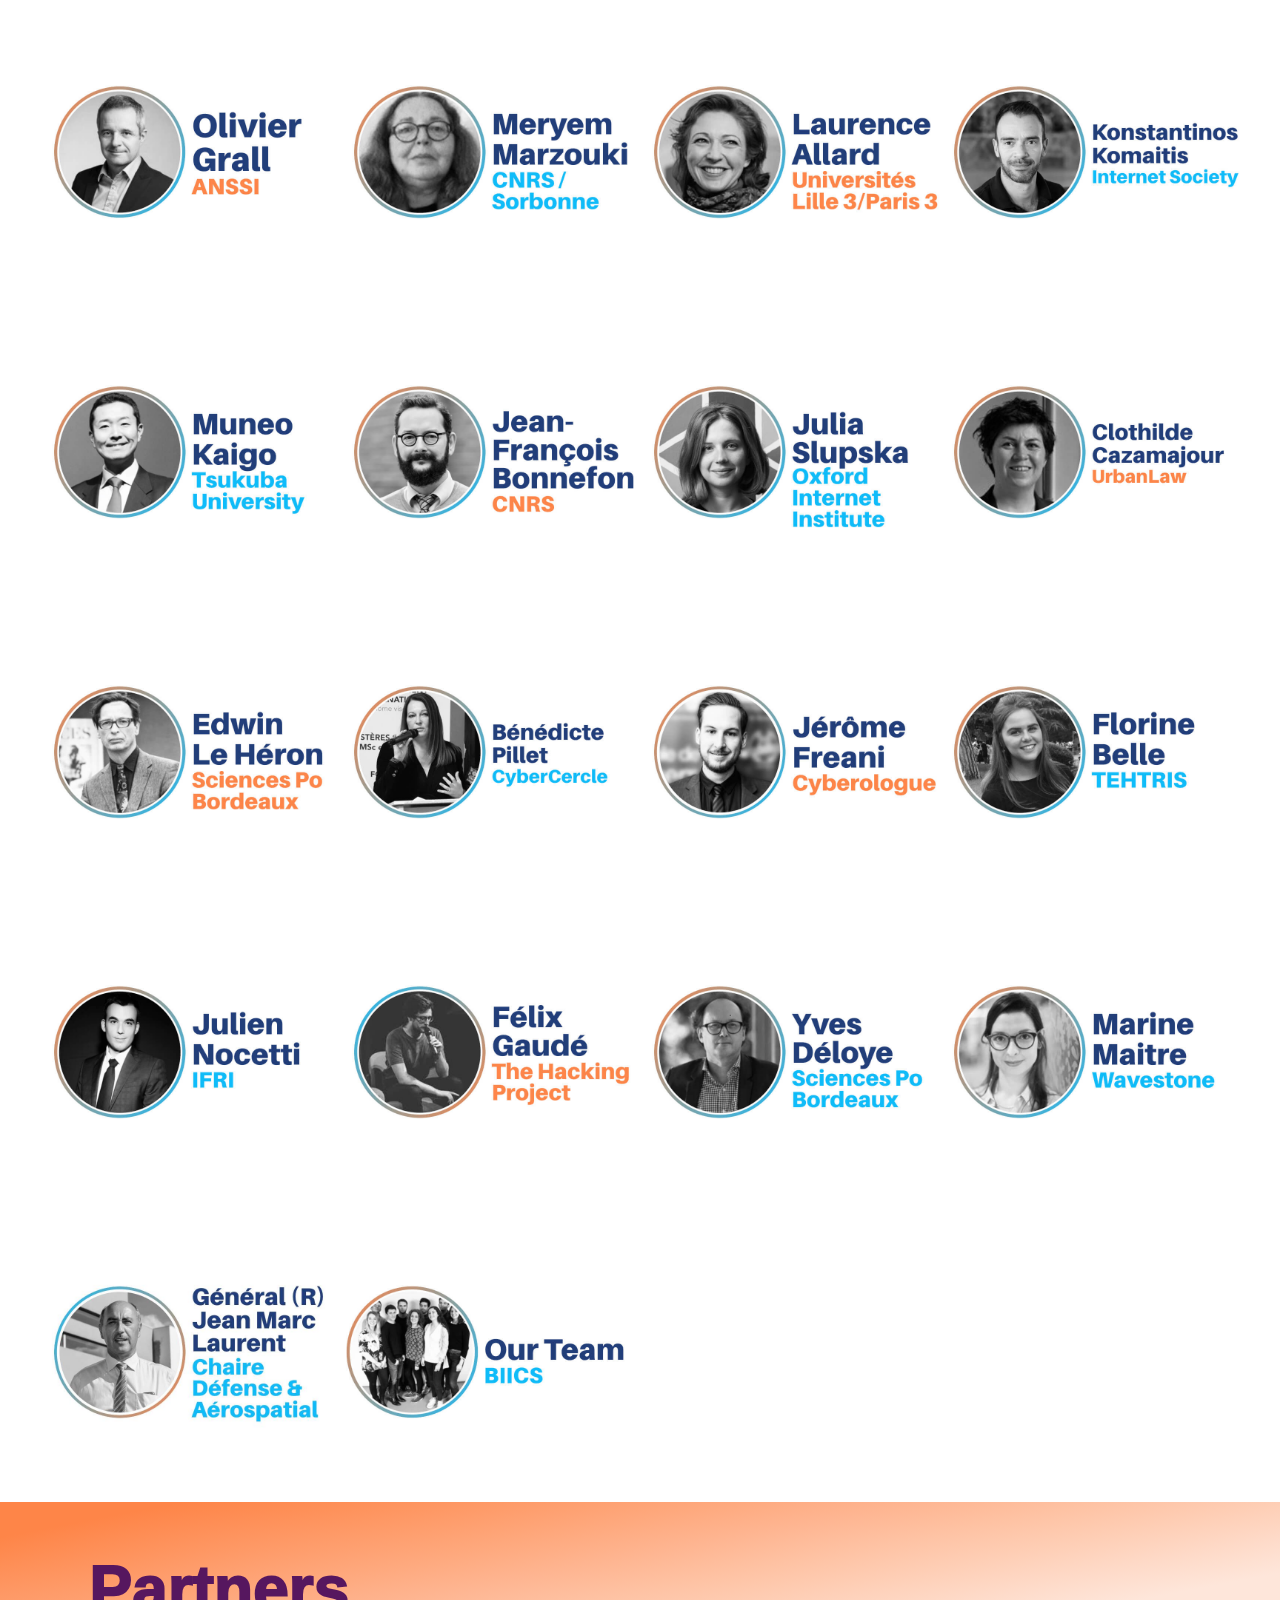
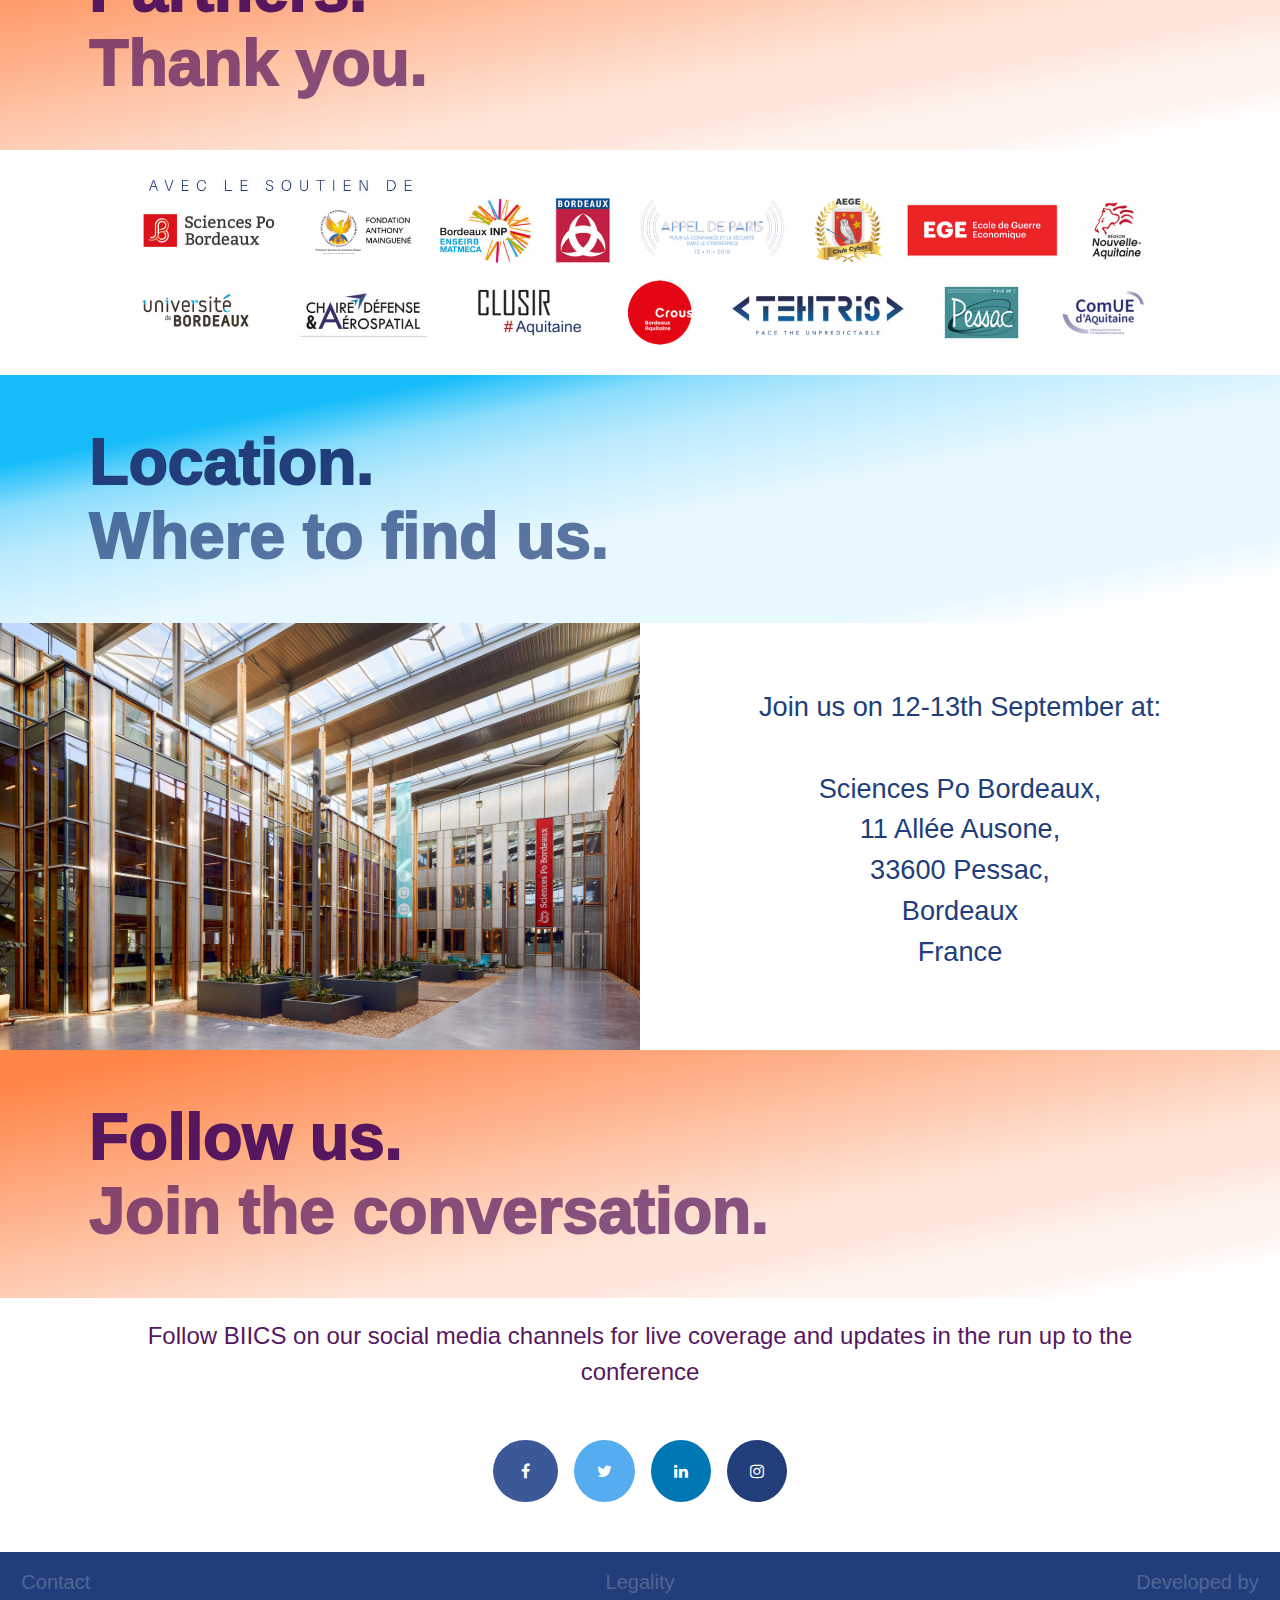
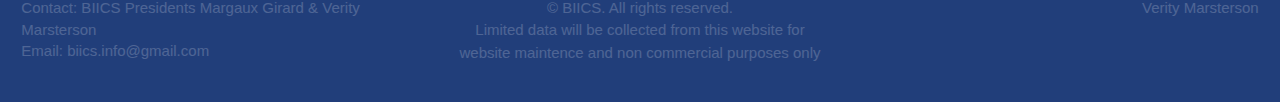
==== commit bd85f3e1: "typo" ====
--- a/index.html
+++ b/index.html
@@ -205,7 +205,7 @@
 
 			<div class="bubble">
 				<p><b><i> Workshop I:</i> IoT & Connected Cities</b></p>
-					<p><i> Salle Erasms (FR)</i></p>
+					<p><i> Salle Erasmus (FR)</i></p>
 						<p class="orangetext">15h00 - 15h45 </p>
 							<p>Clotilde Cazamajour - <i>Urban-Law</i></p>
 			</div>
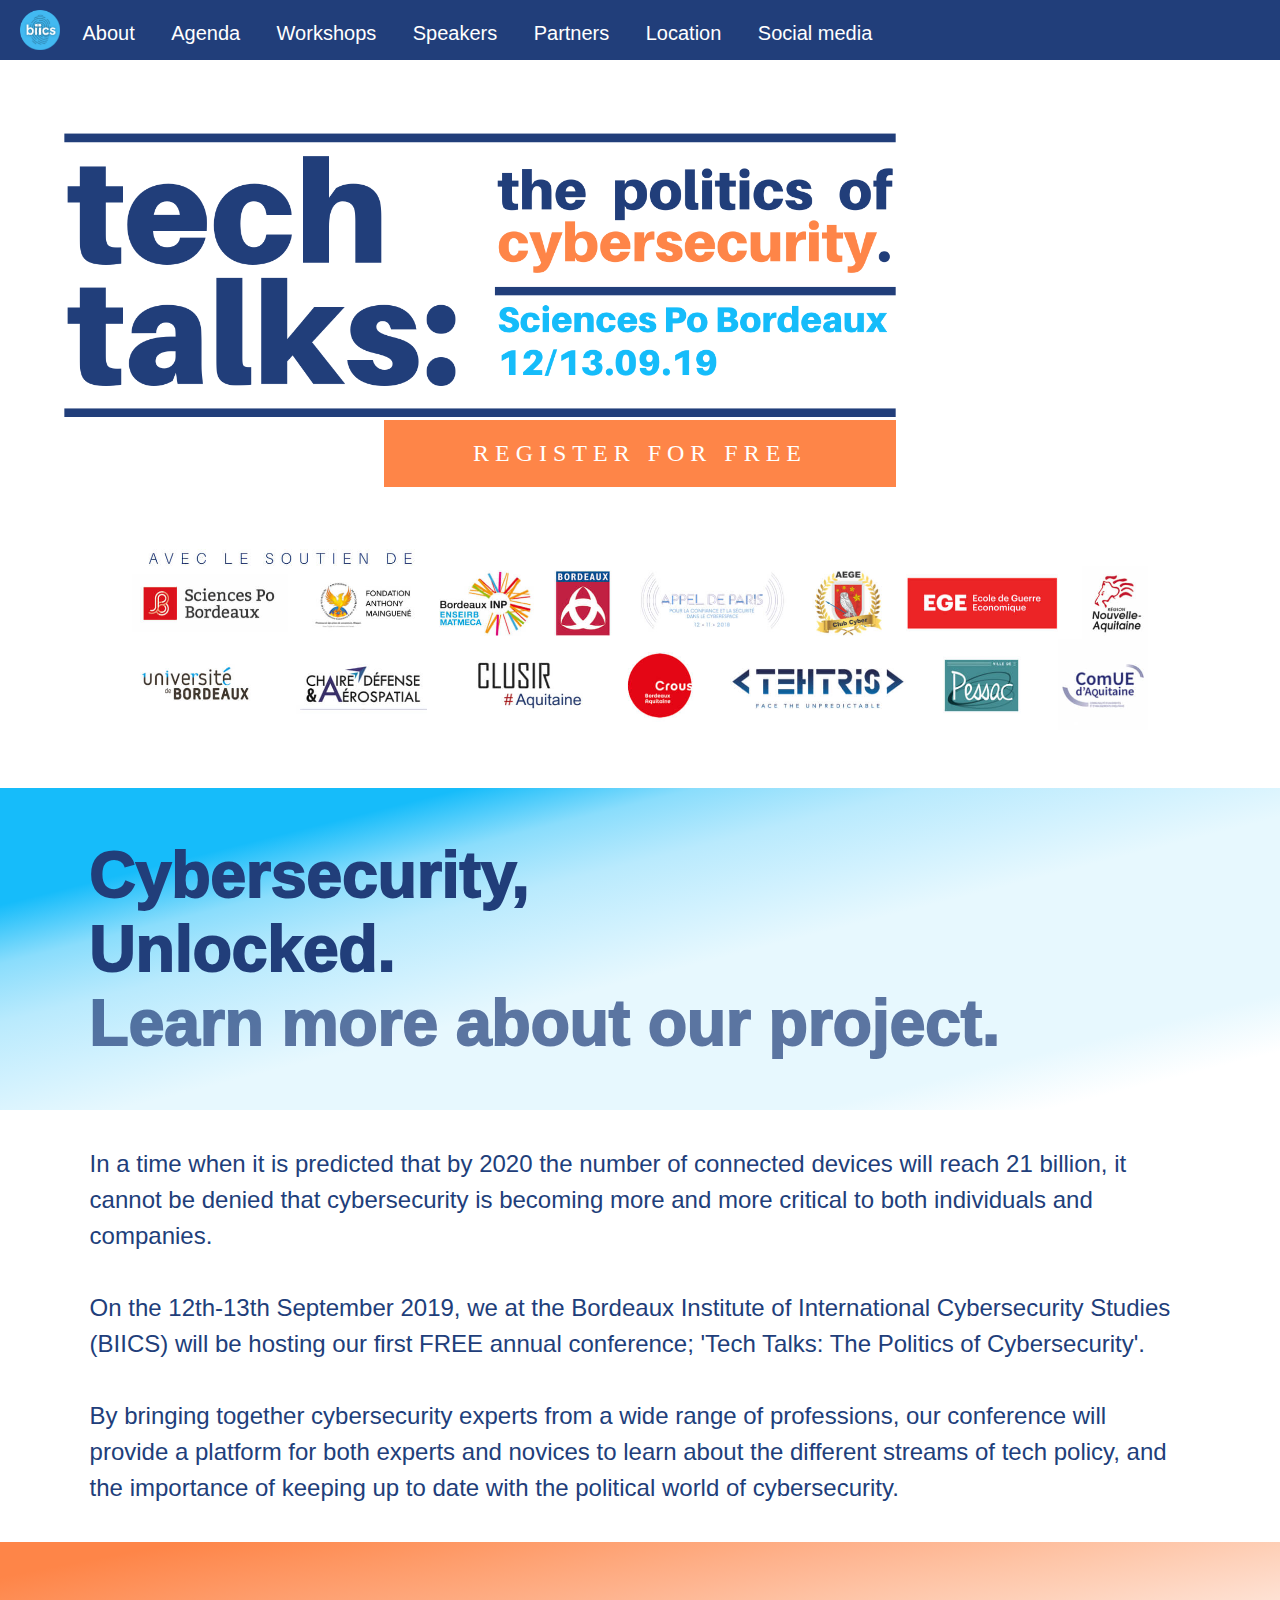
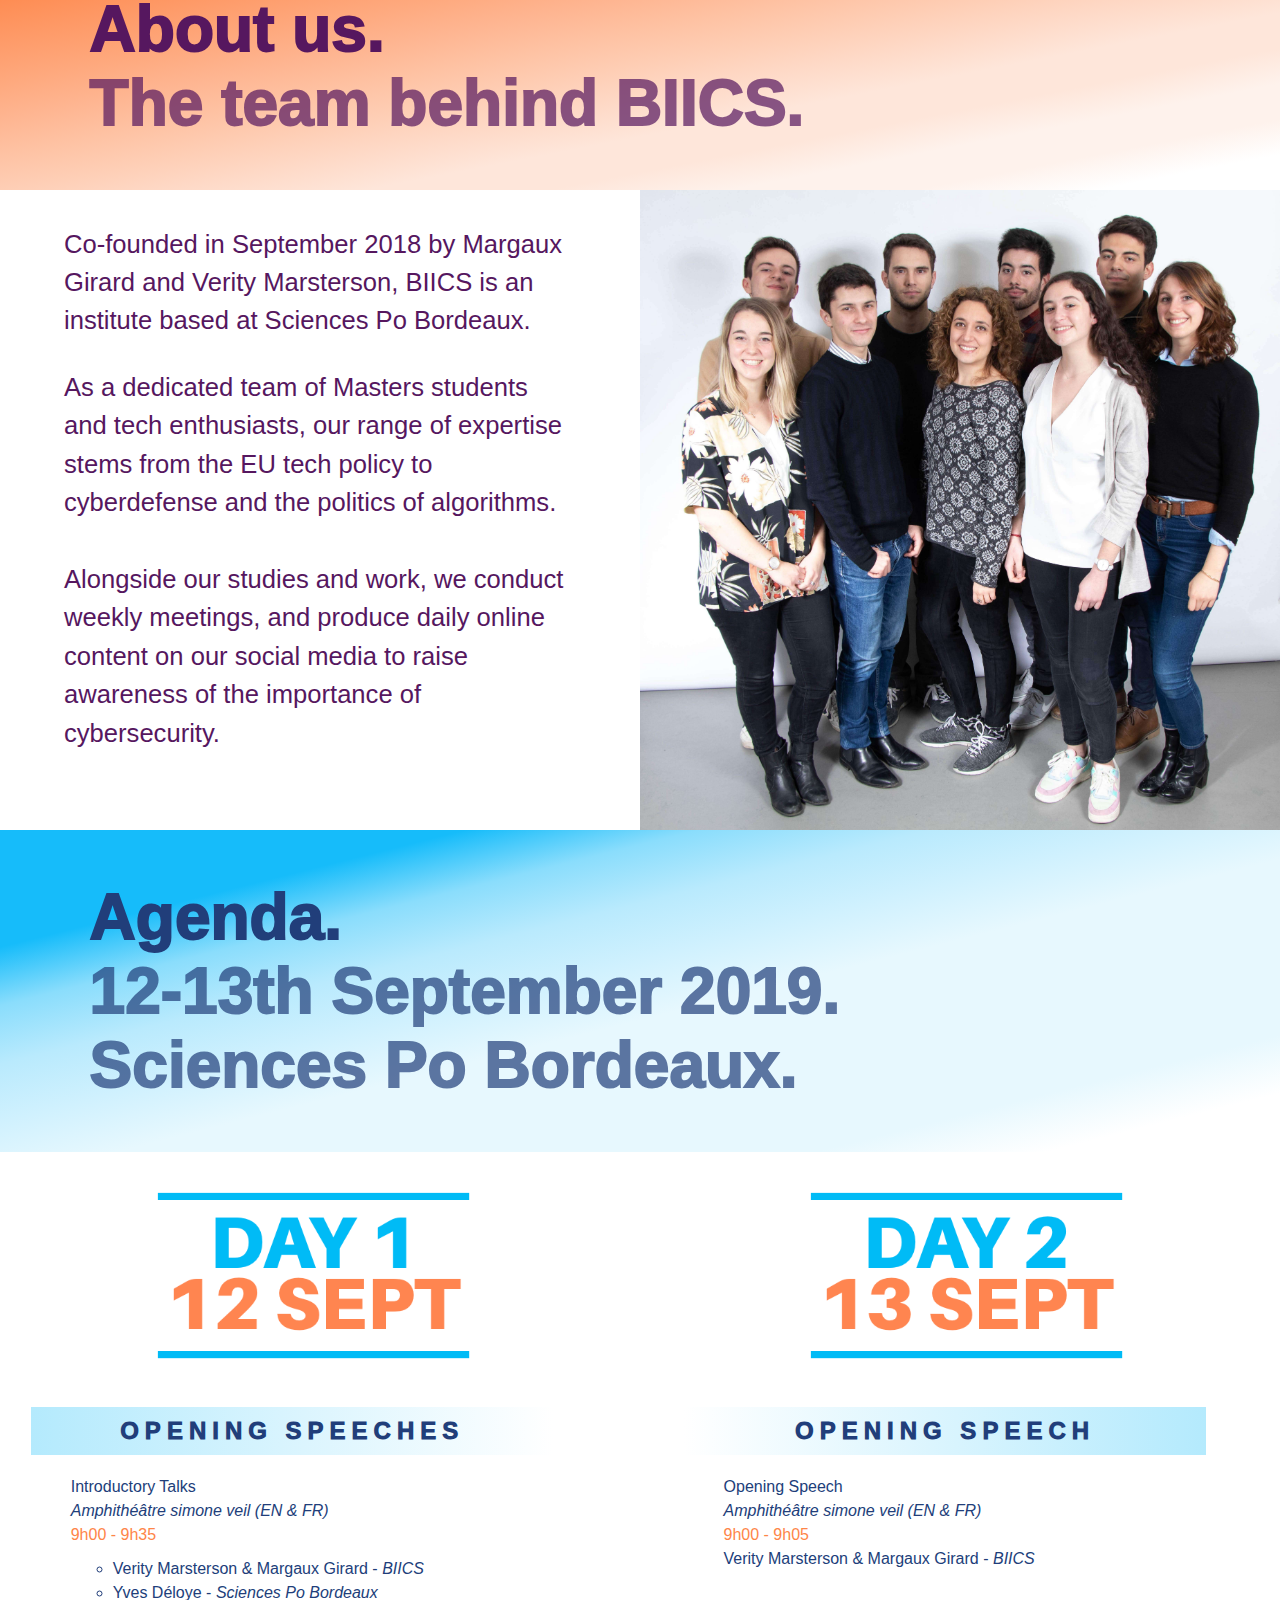
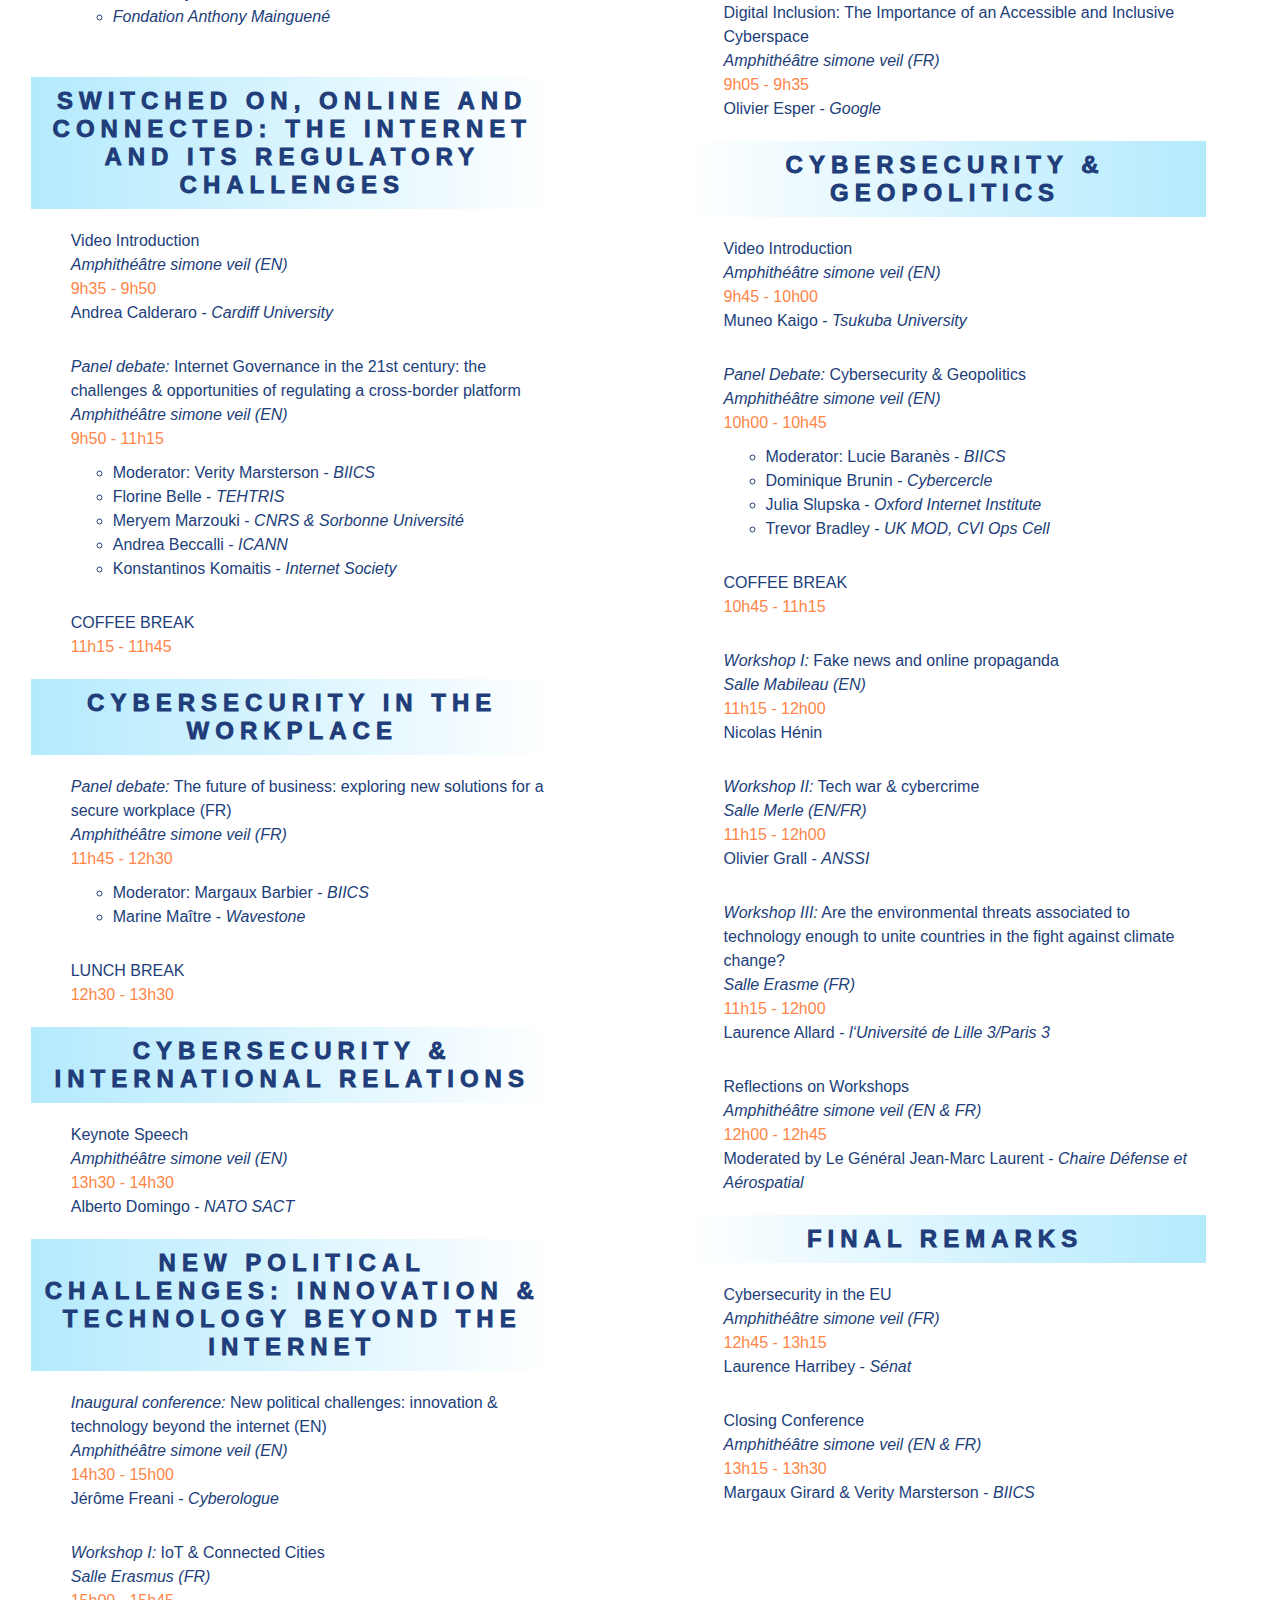
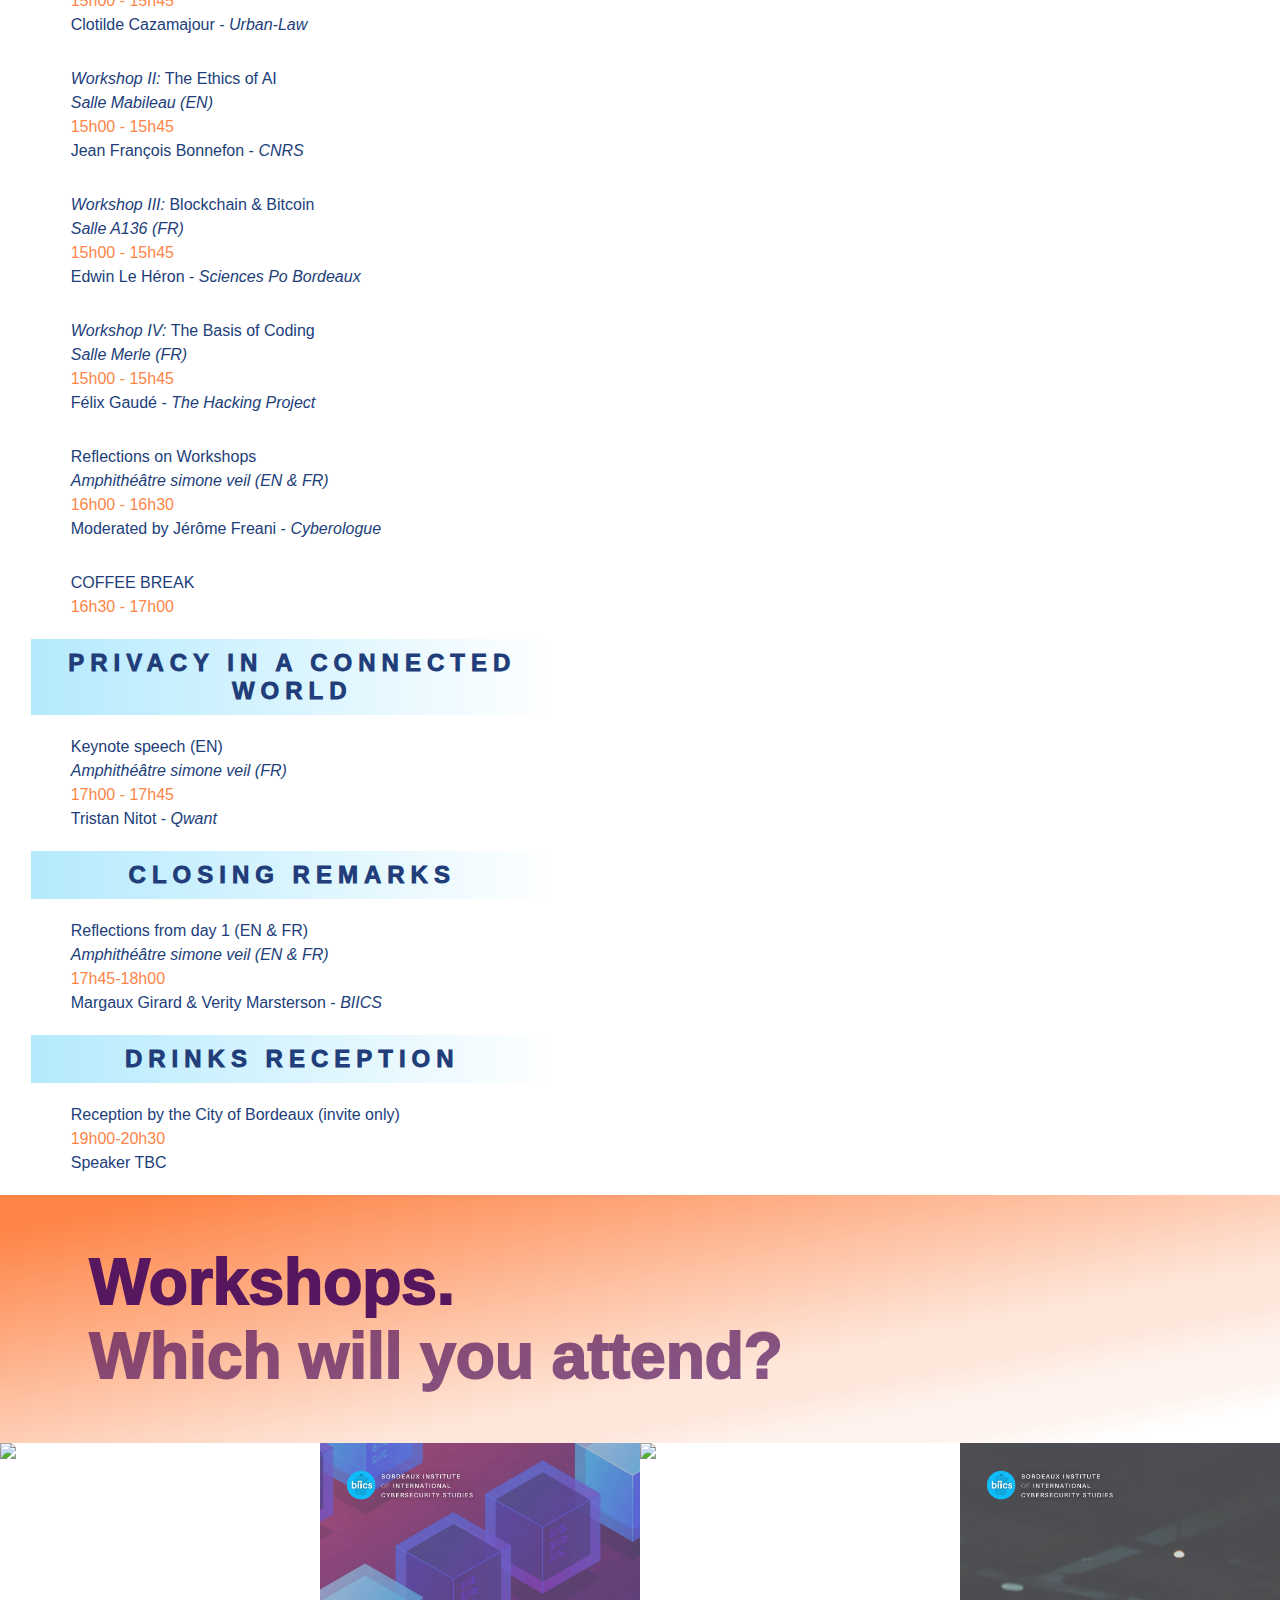
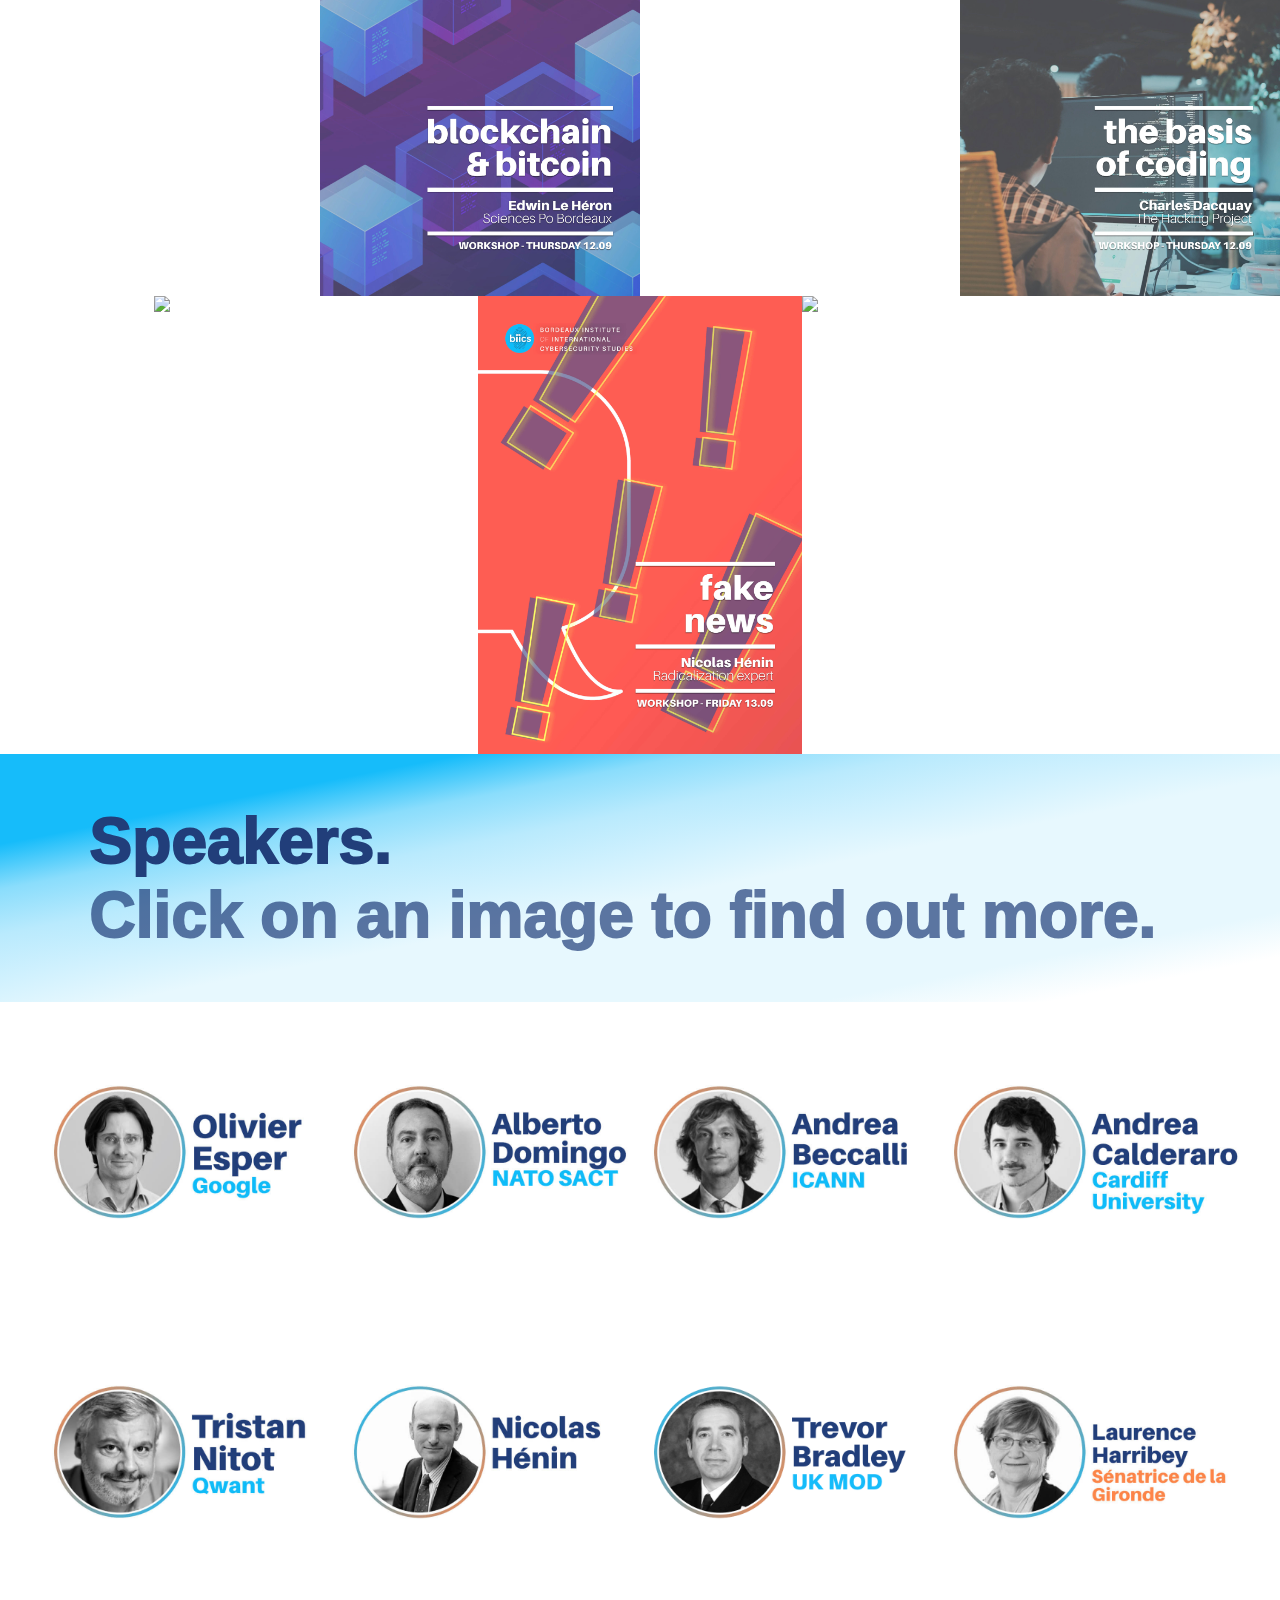
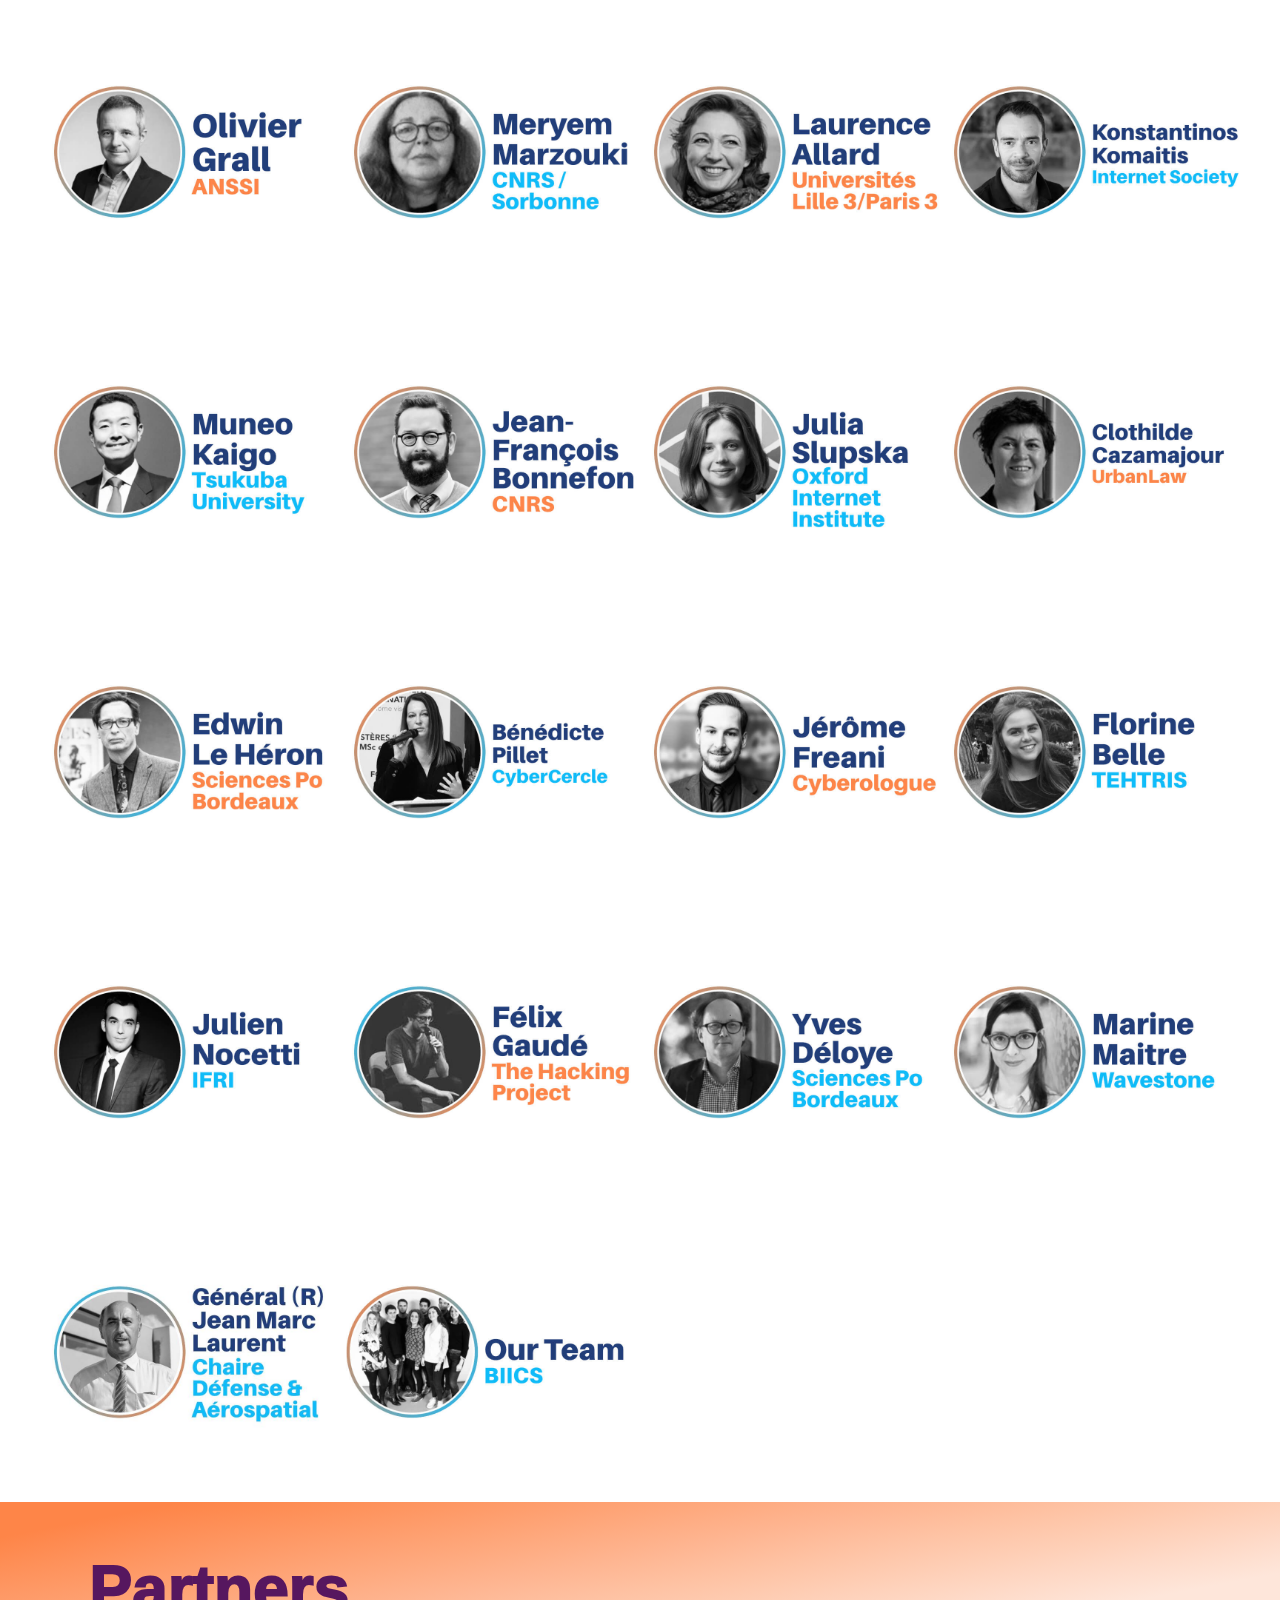
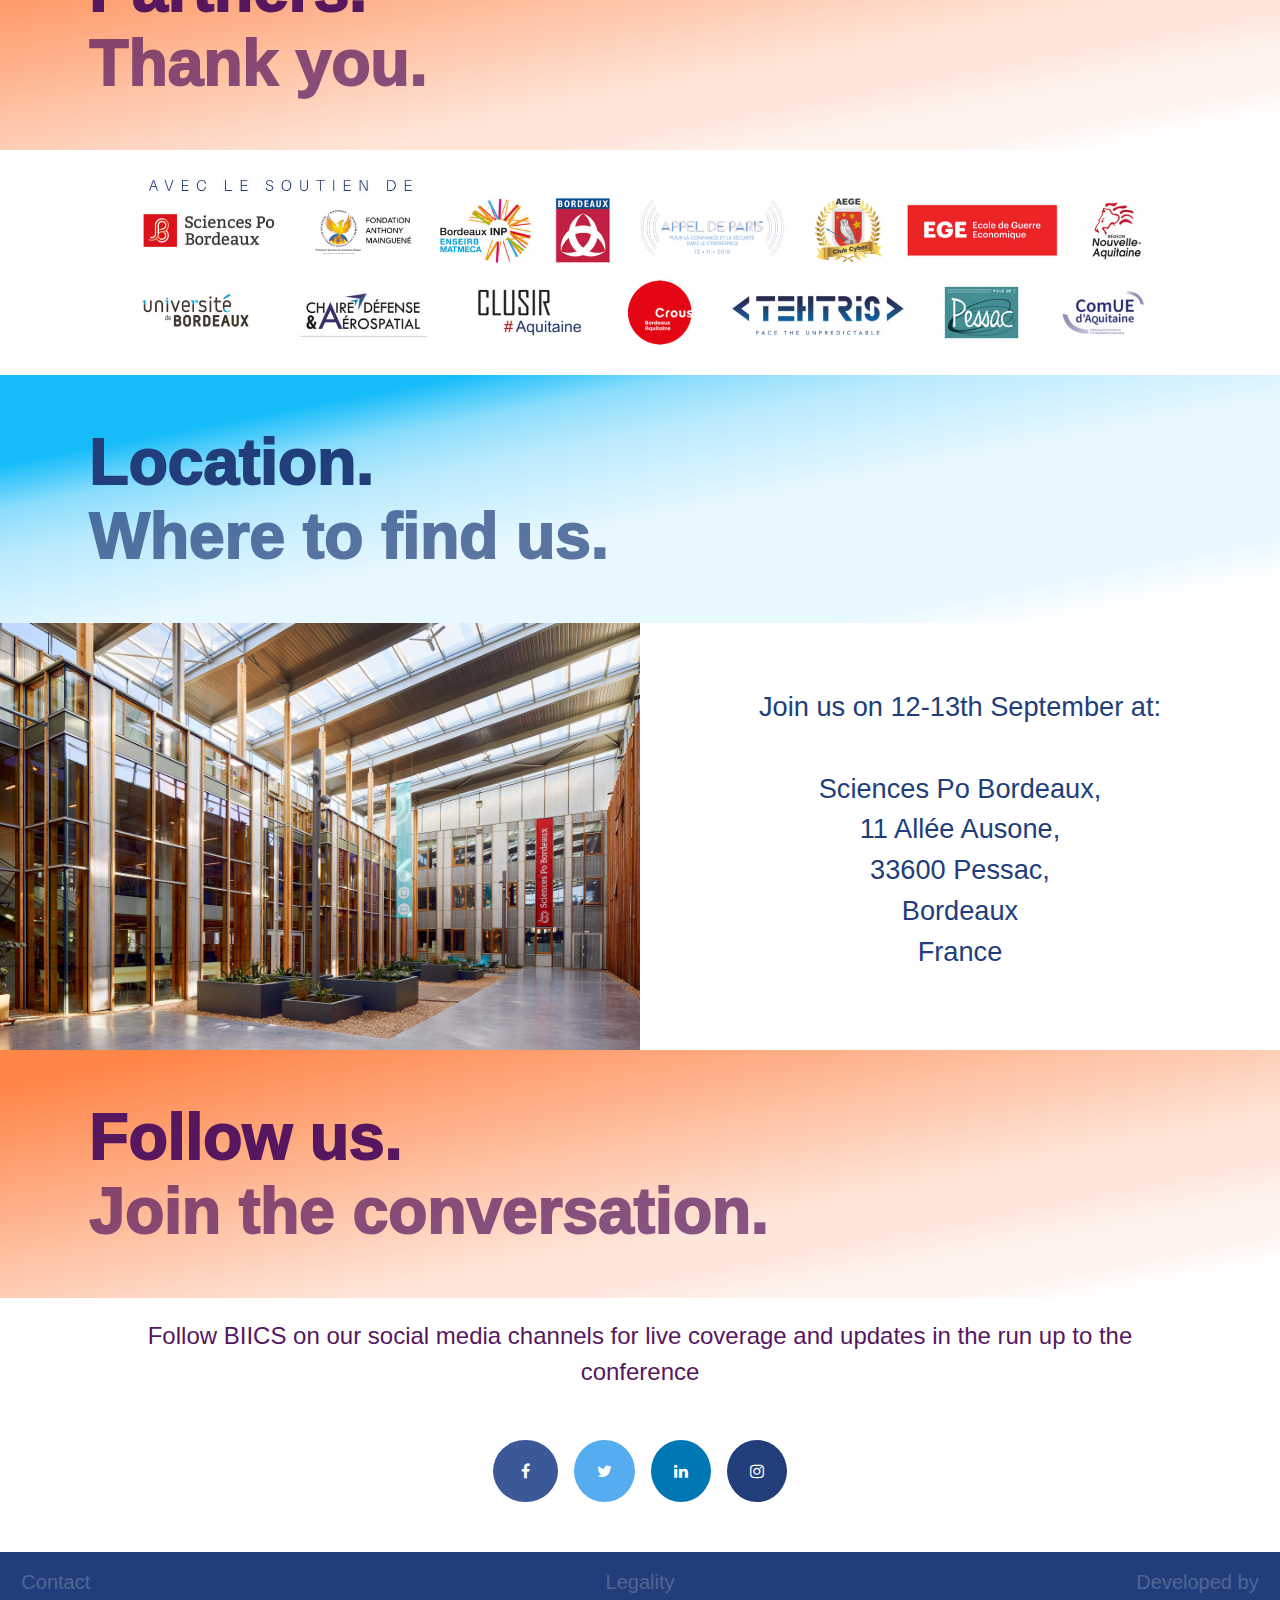
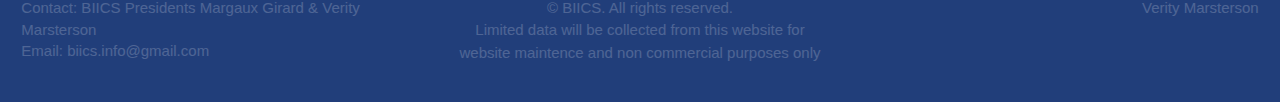
==== commit 0fcafef8: "Update index.html" ====
--- a/index.html
+++ b/index.html
@@ -304,8 +304,7 @@
 						<p class="orangetext"> 10h00 - 10h45 </p>
 				
 						<ul><li> Moderator: Lucie Baran&egrave;s - <i>BIICS</i></li>
-							<li> B&eacute;n&eacute;dicte Pilliet - <i>Cybercercle</i></li>
-							<li> Julien Nocetti - <i>IFRI</i></li>
+							<li> Dominique Brunin - <i>Cybercercle</i></li>
 							<li> Julia Slupska - <i>Oxford Internet Institute</i></li>
 							<li> Trevor Bradley - <i>UK MOD, CVI Ops Cell</i></li>
 						</ul>
@@ -497,7 +496,7 @@
 			 </div>
 		</div>
 
-	<!-- Tristan Ninot -->
+	<!-- Tristan Nitot -->
 
 		<div class="flip-box">
 
